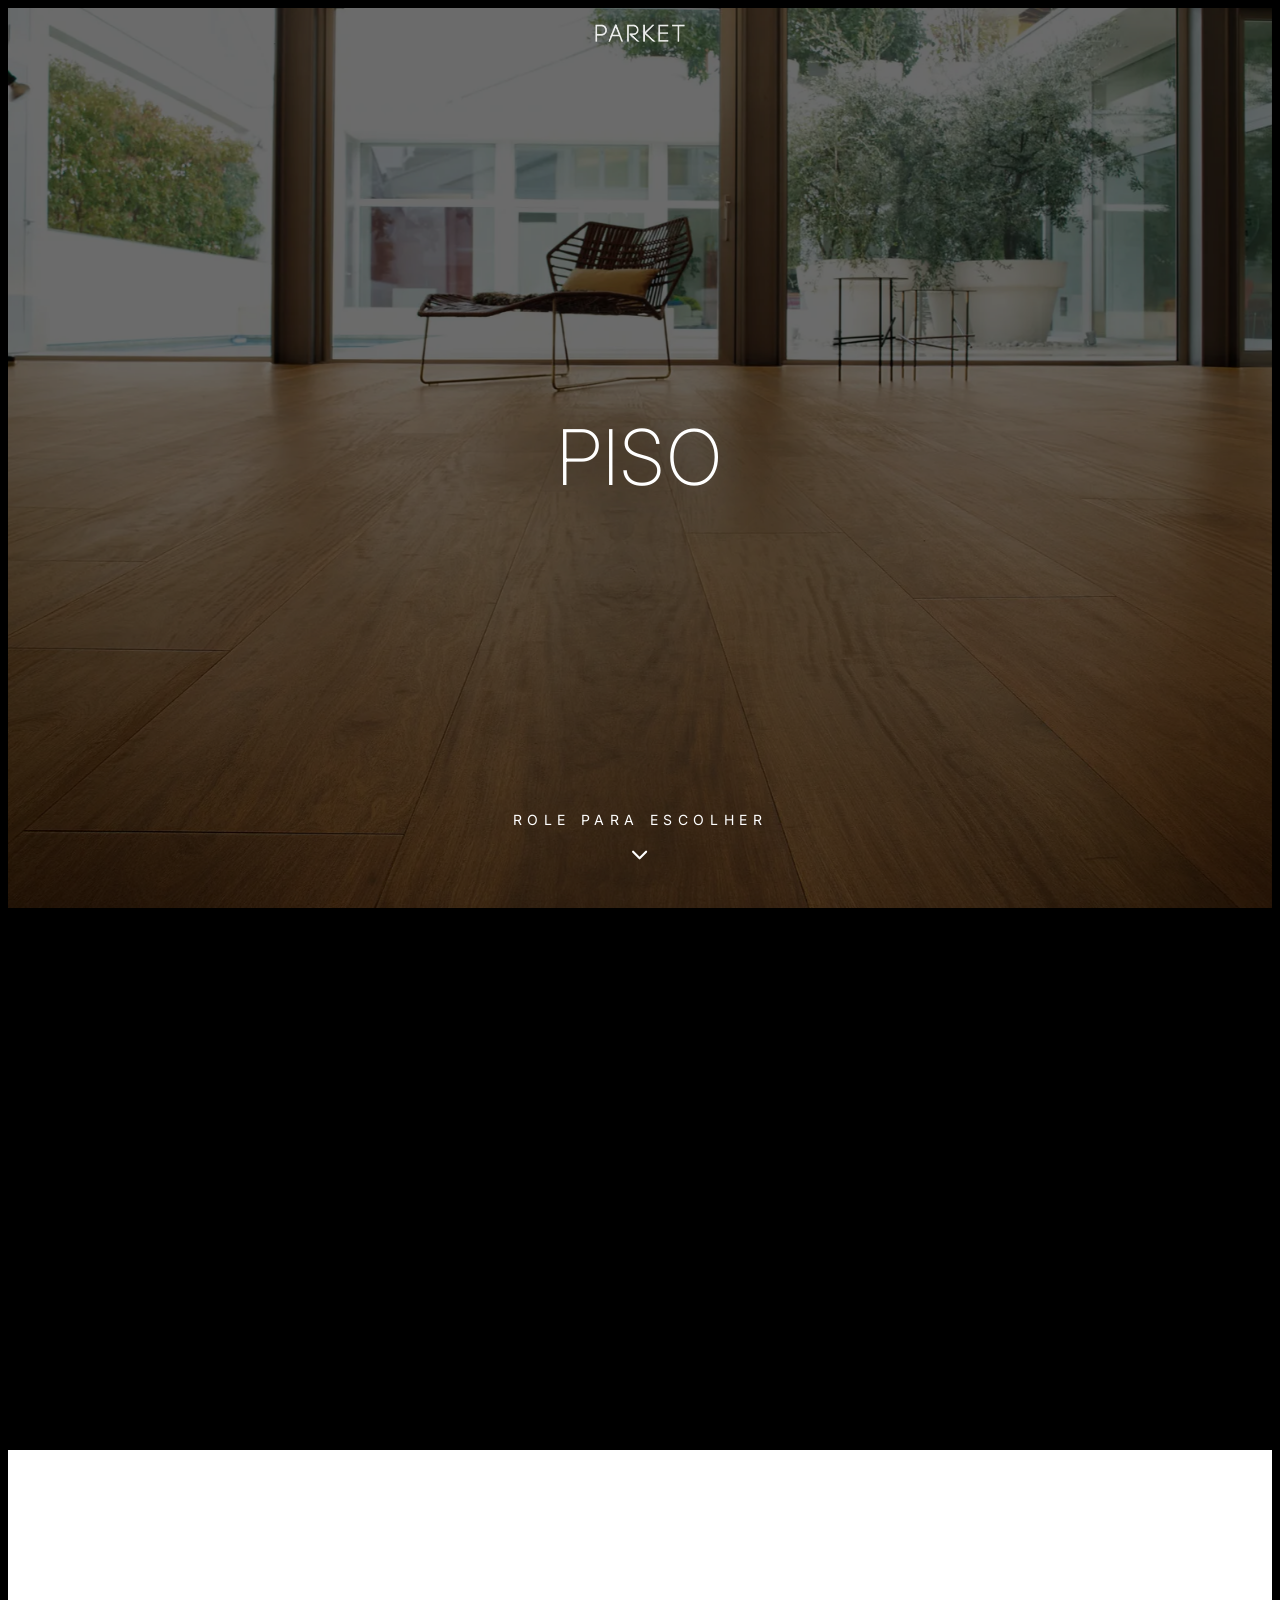
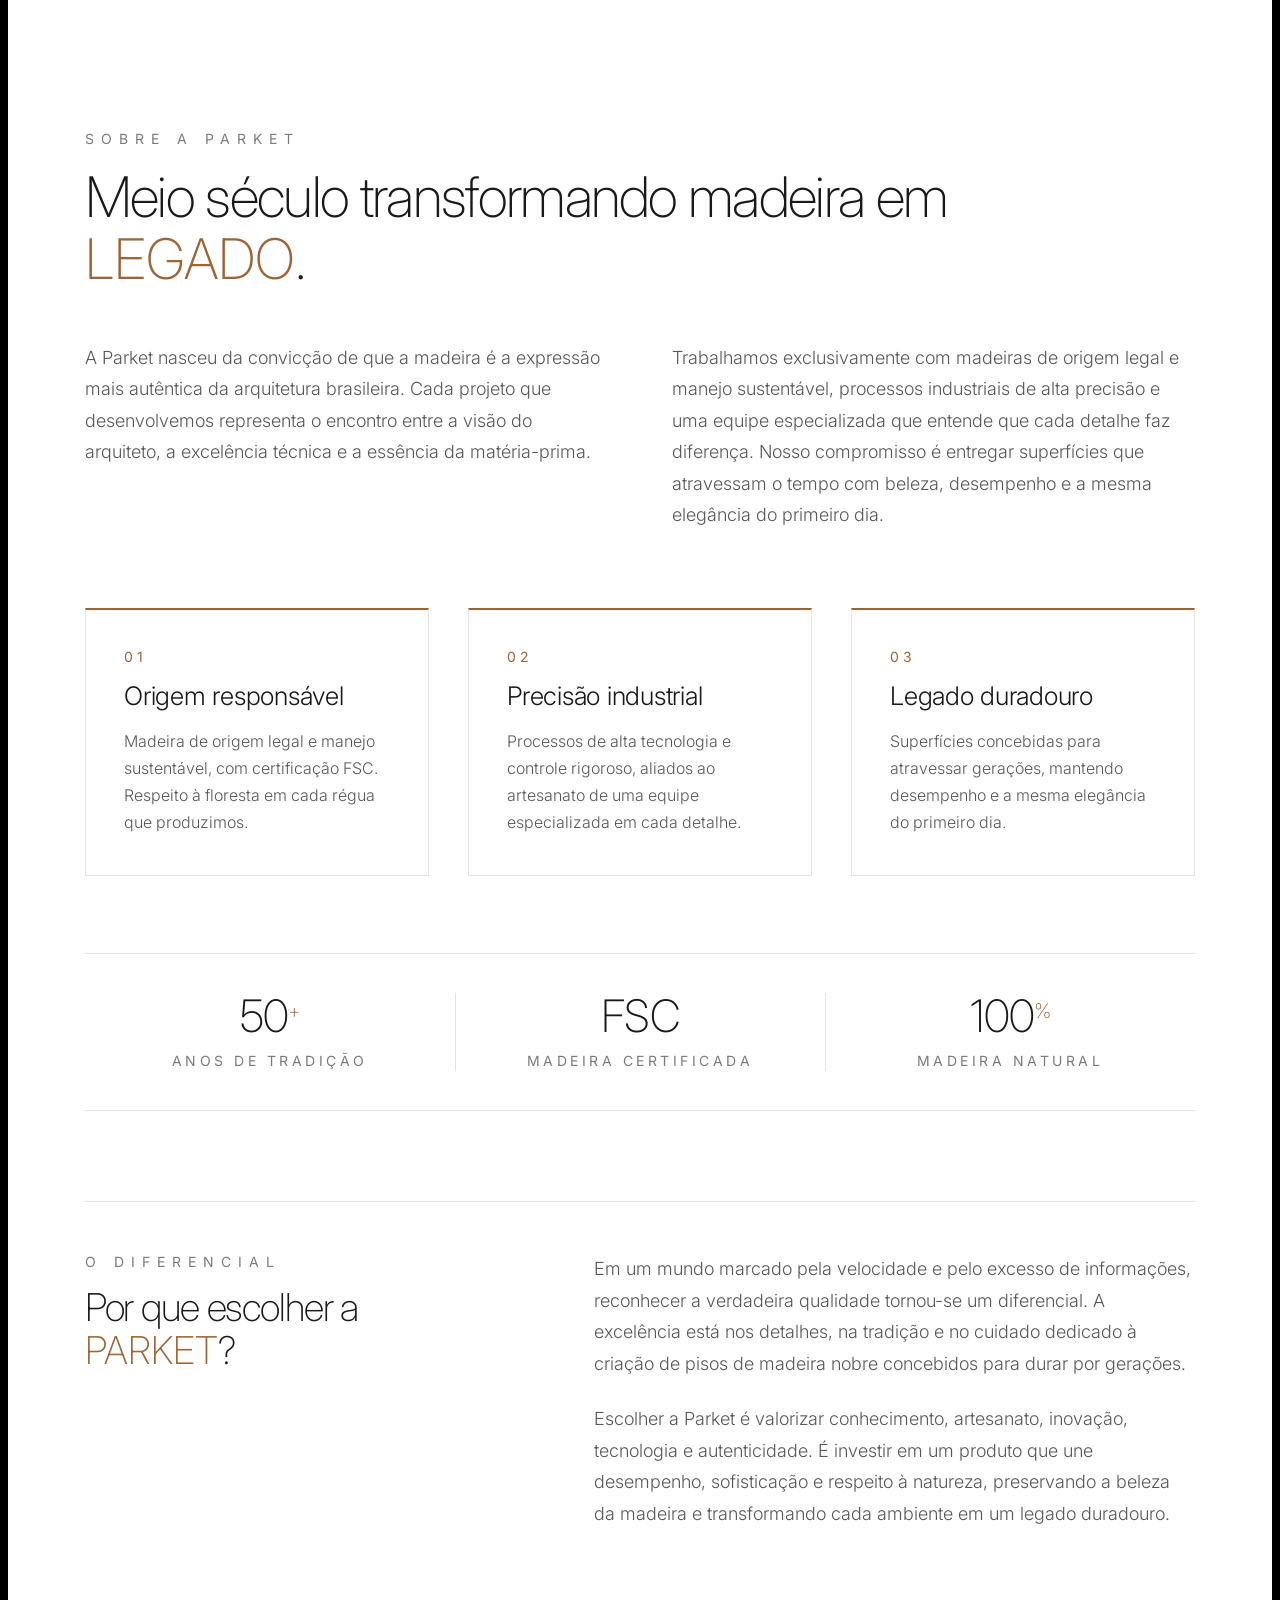
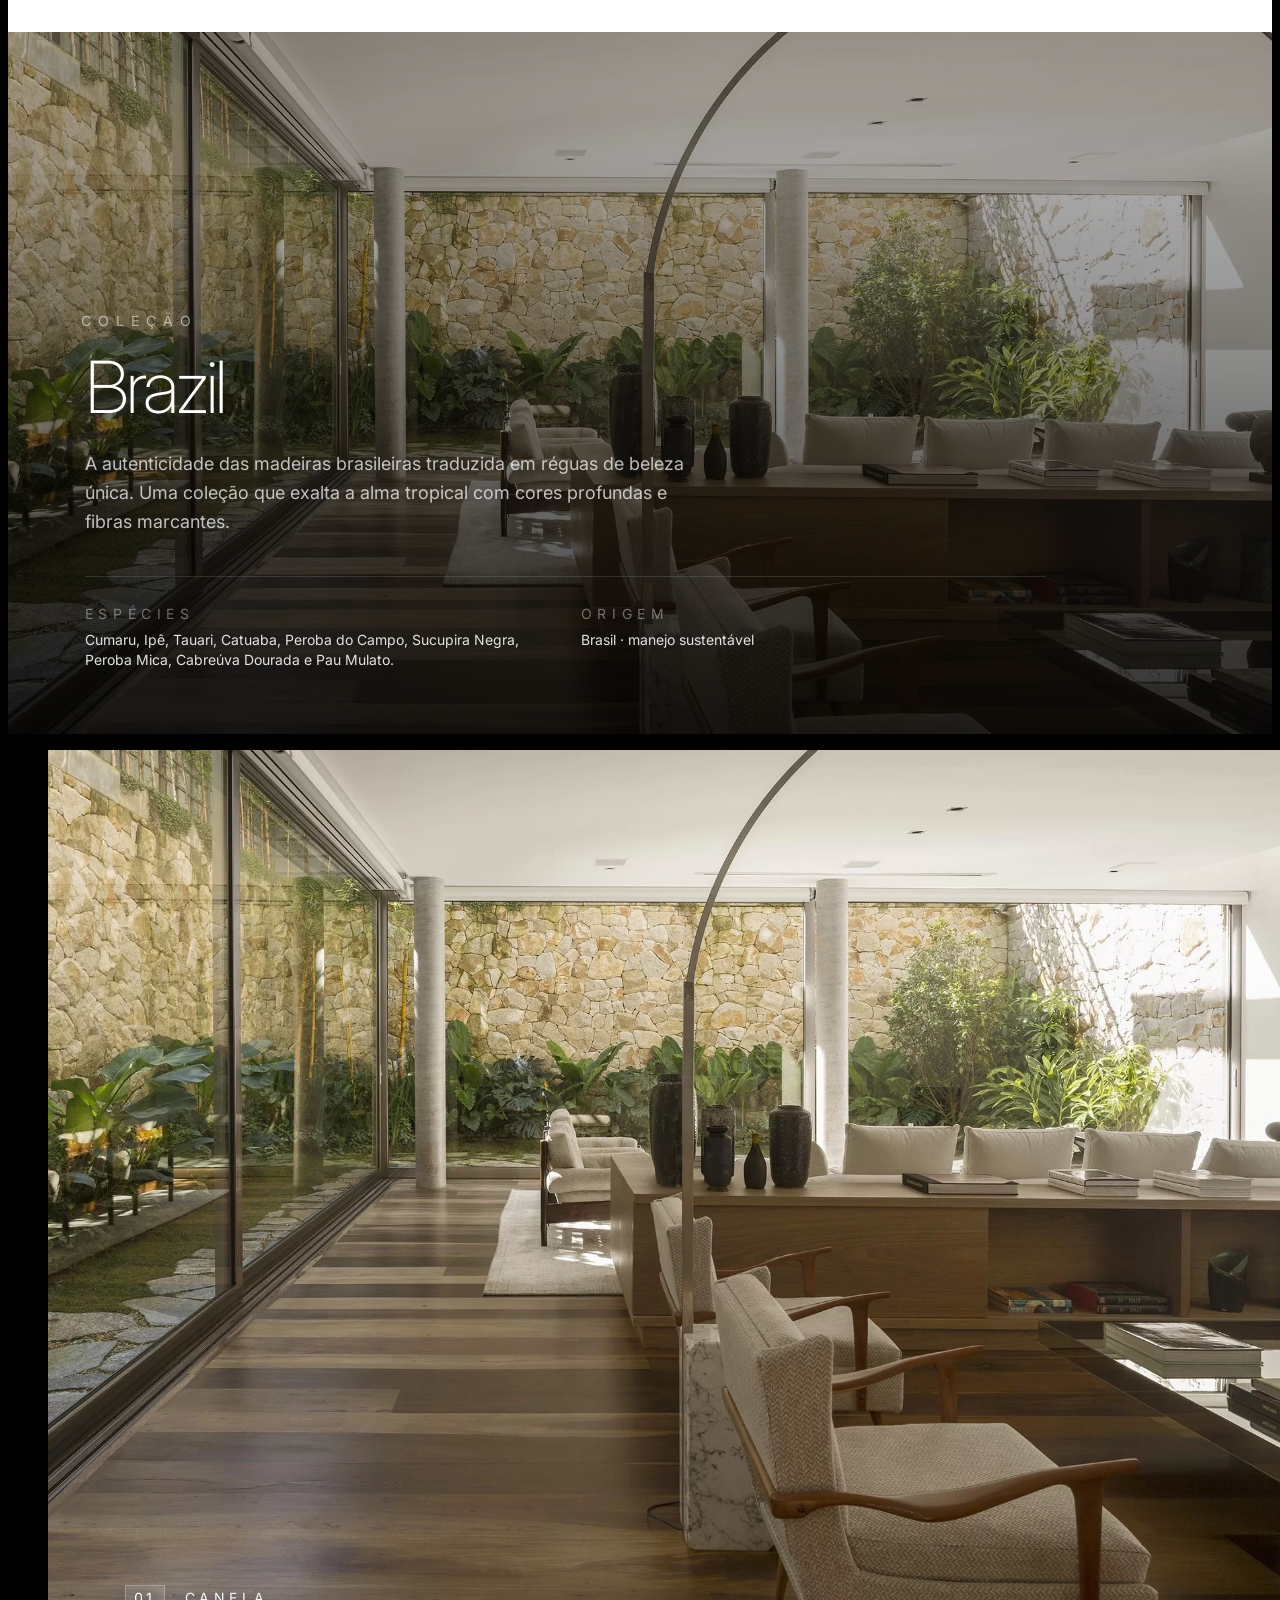
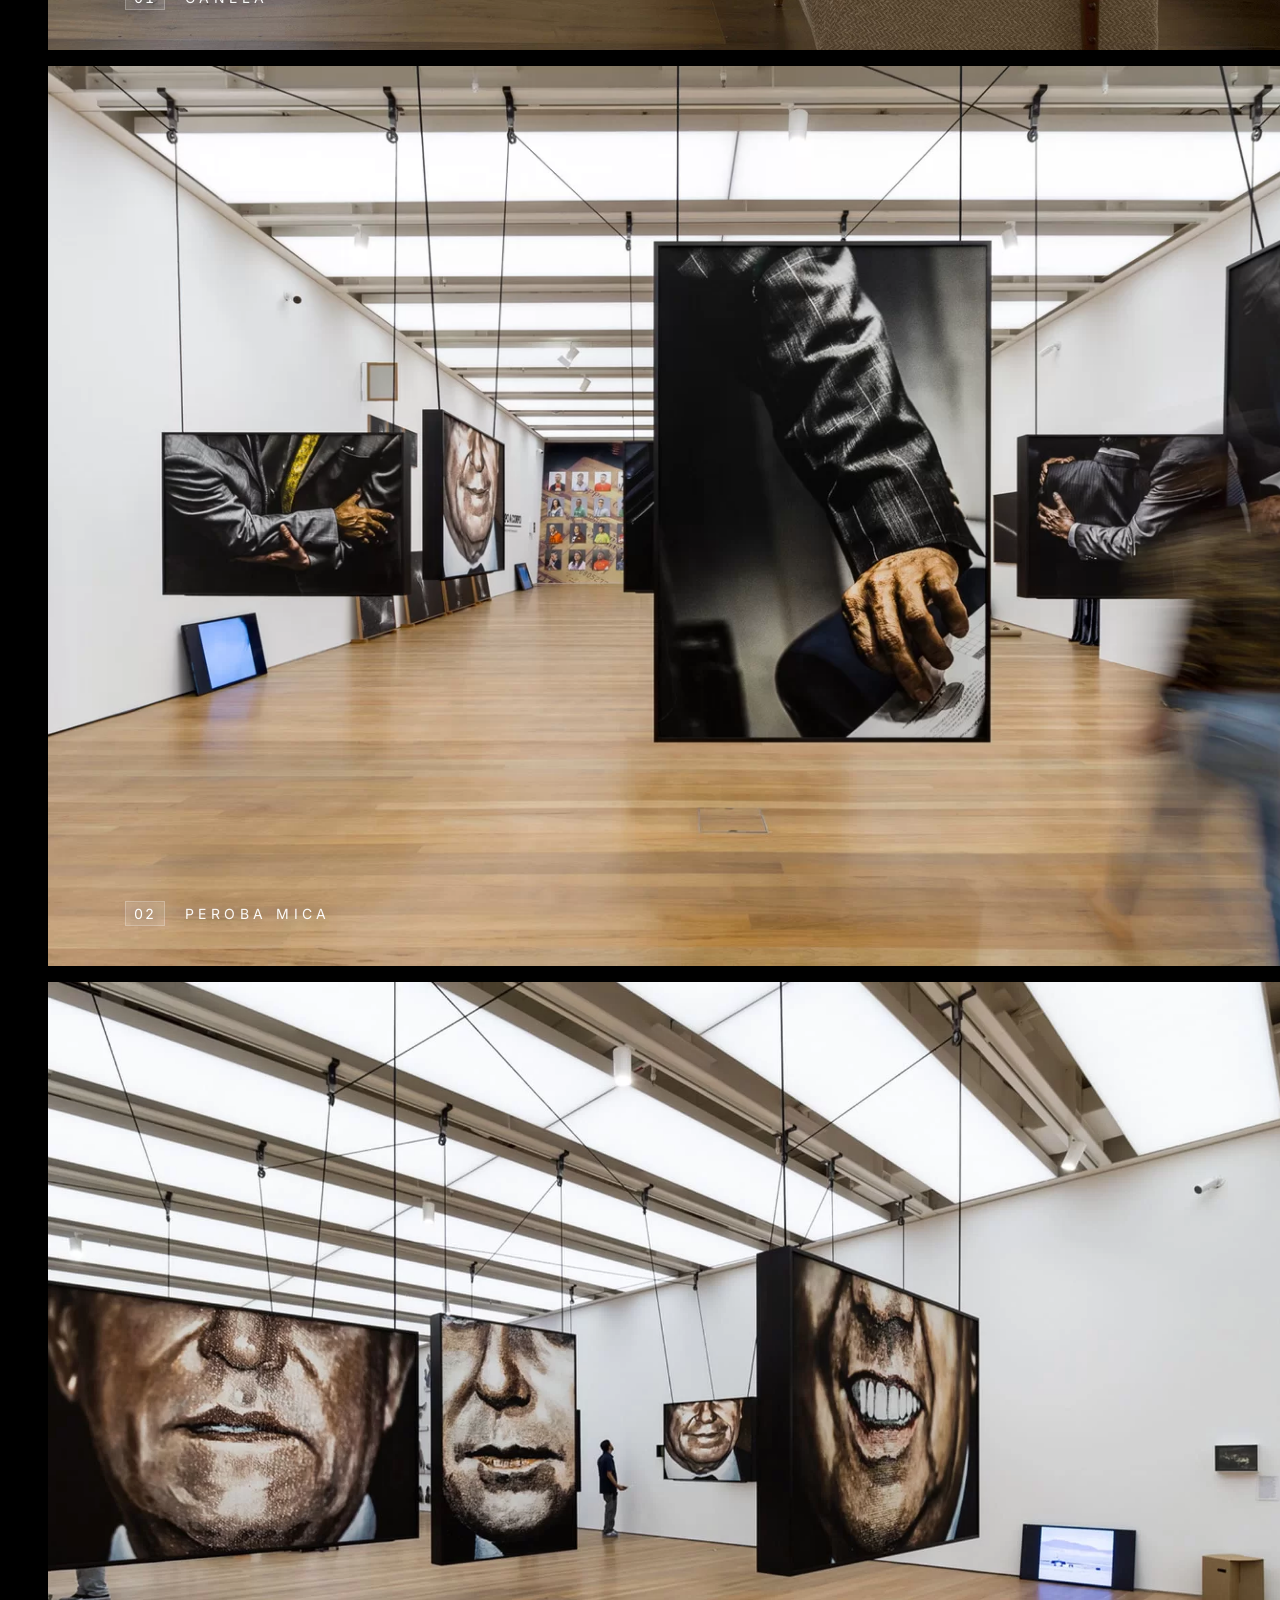
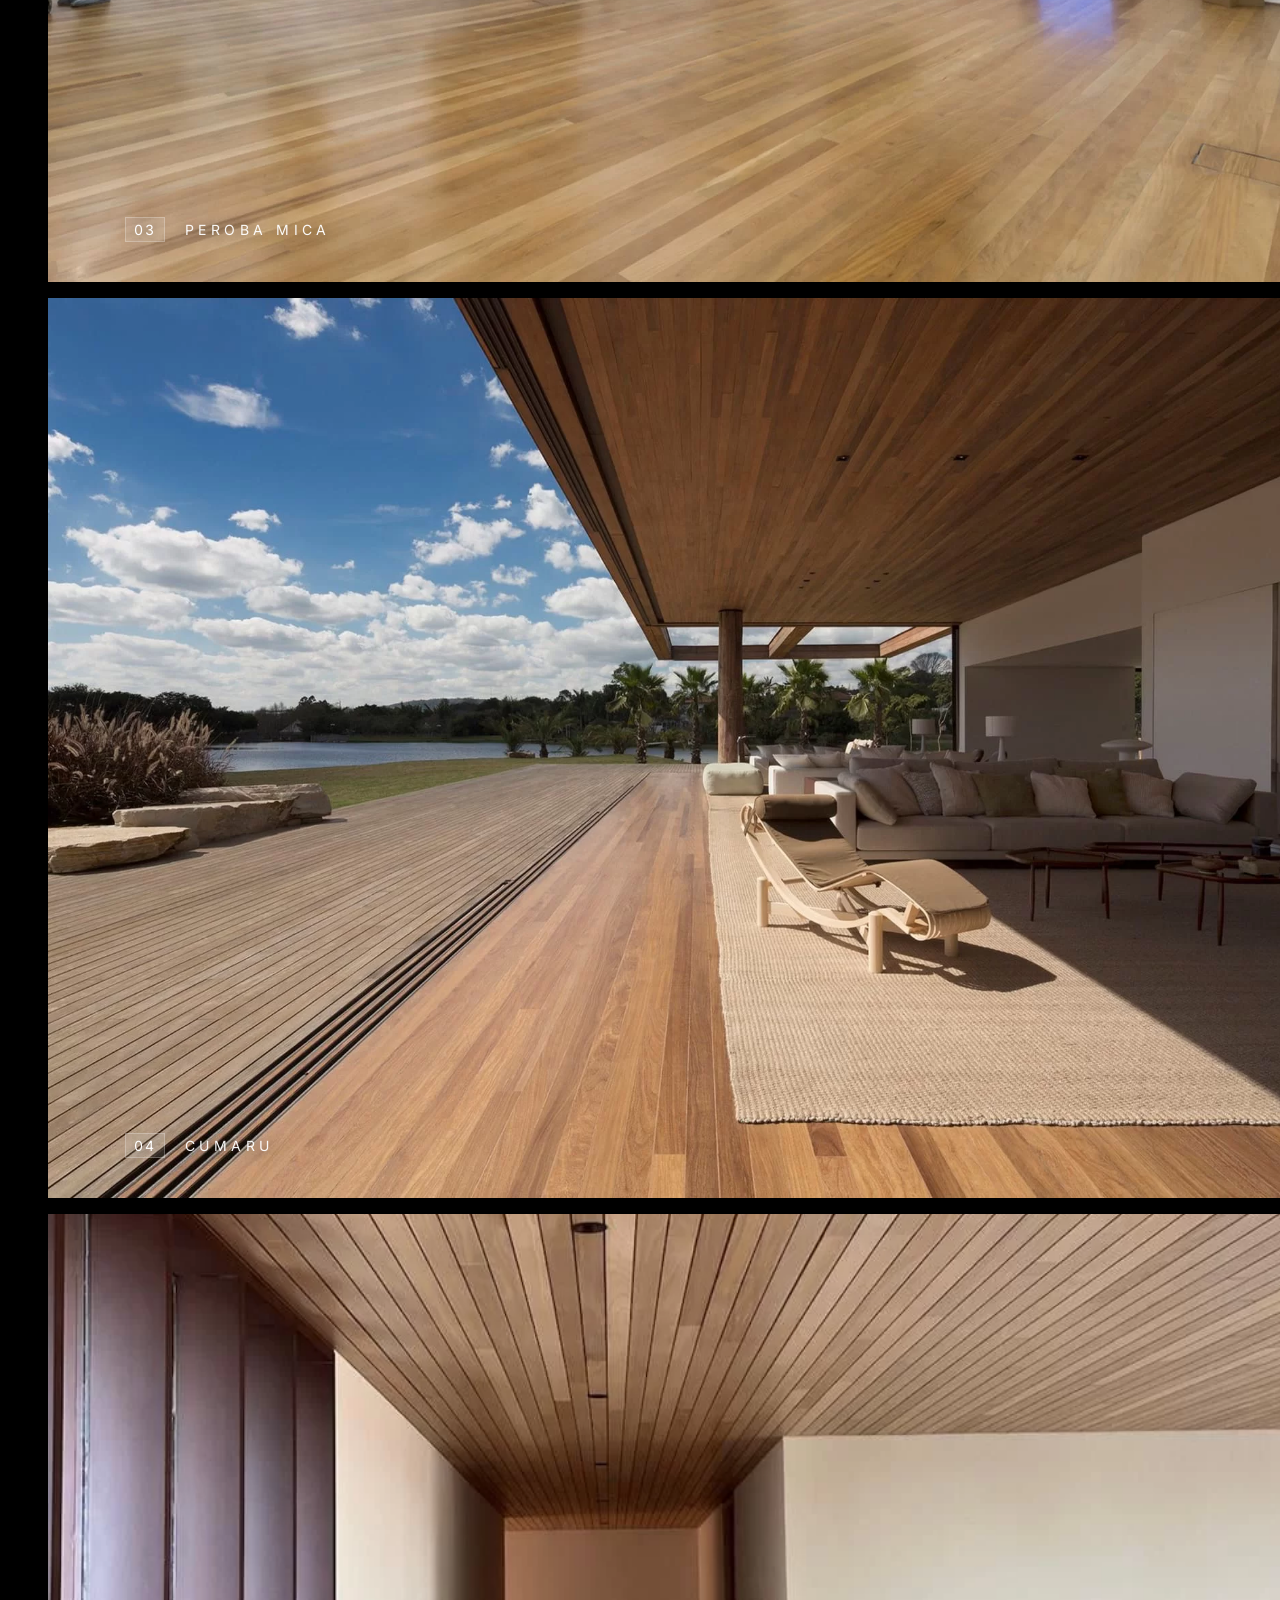
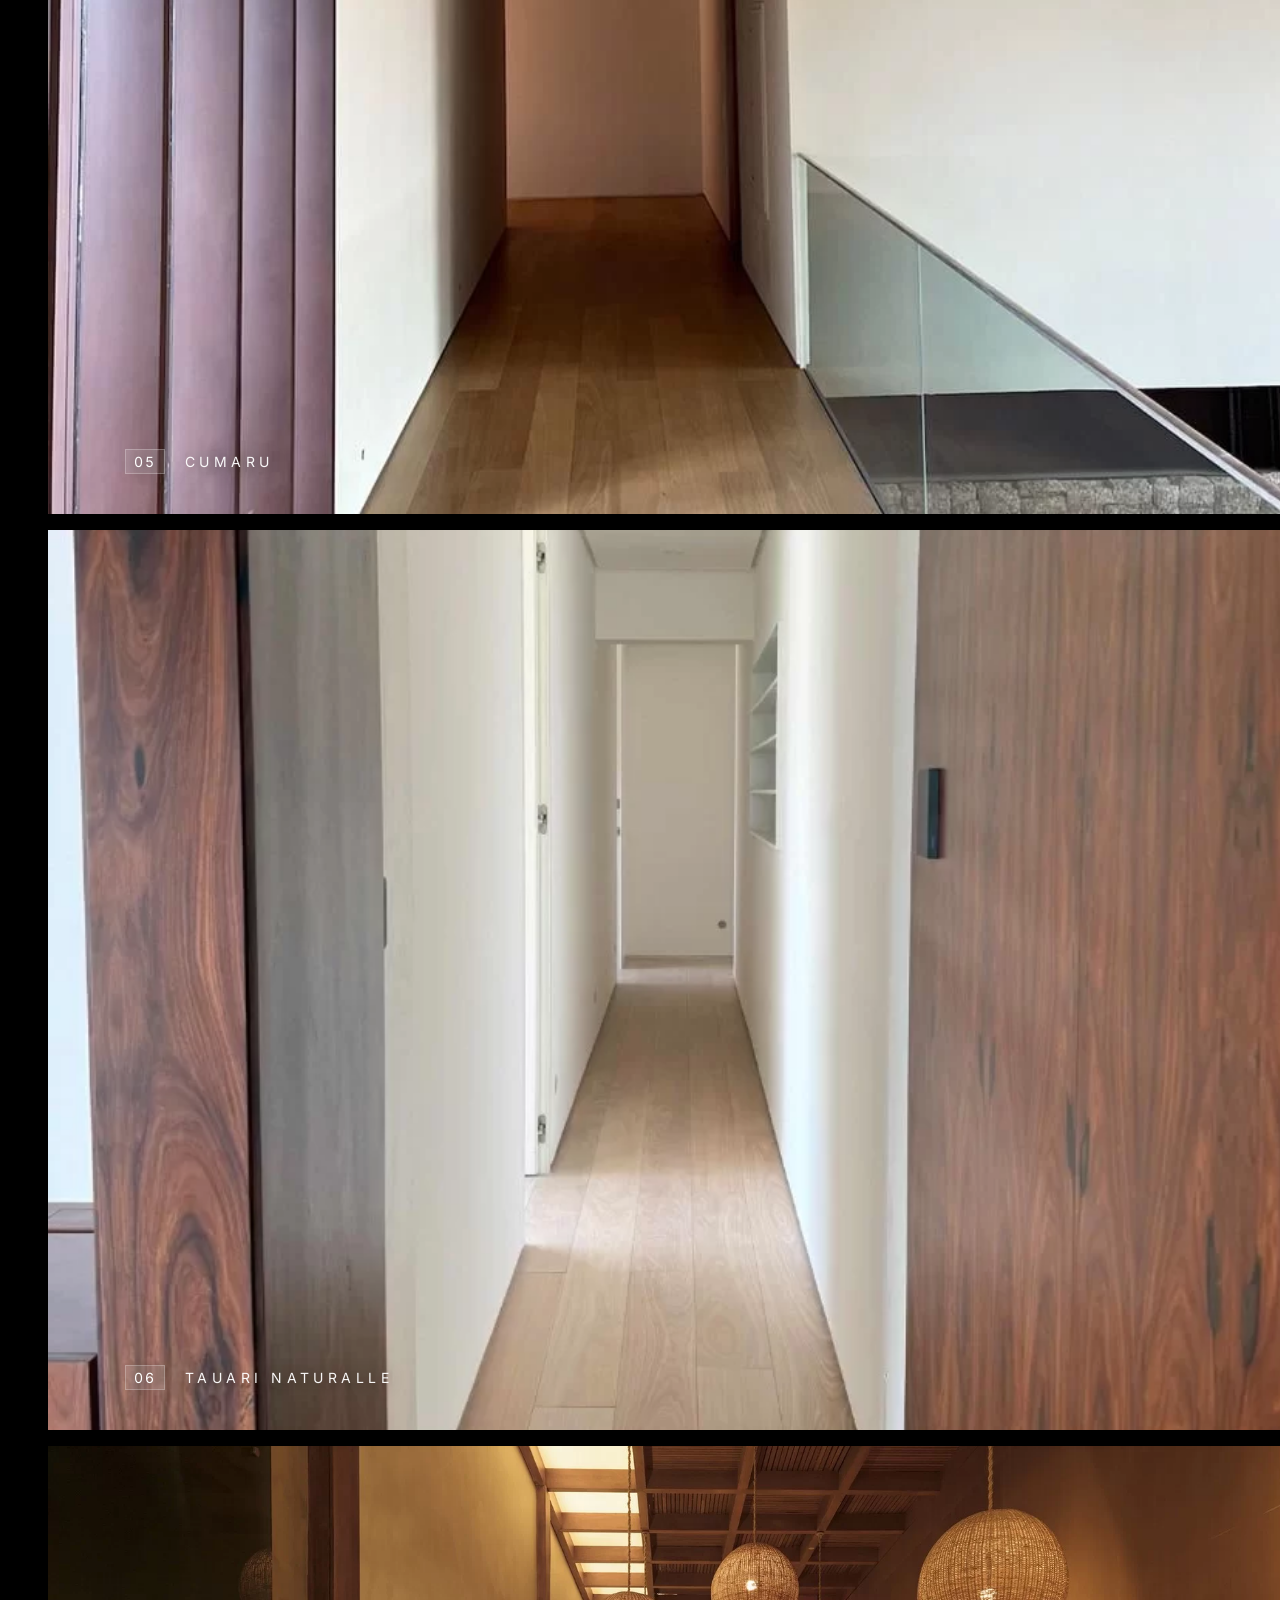
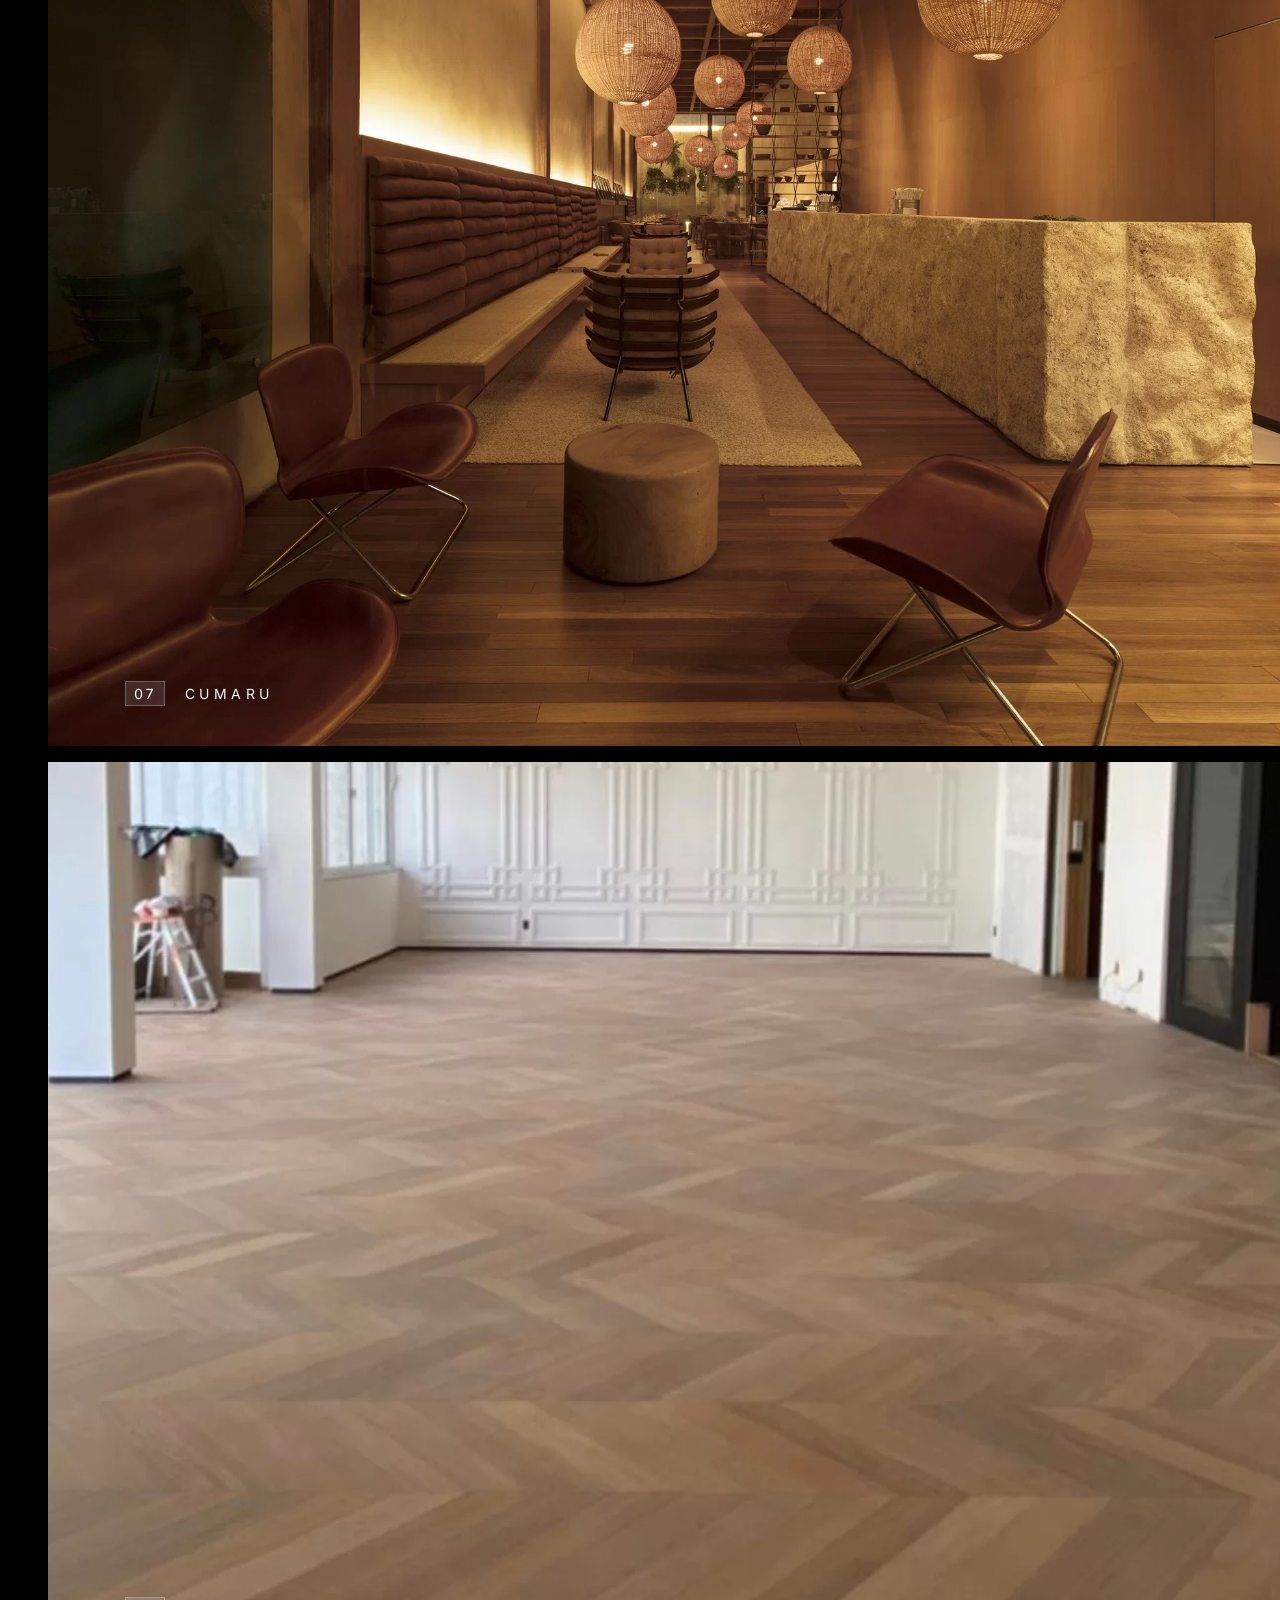
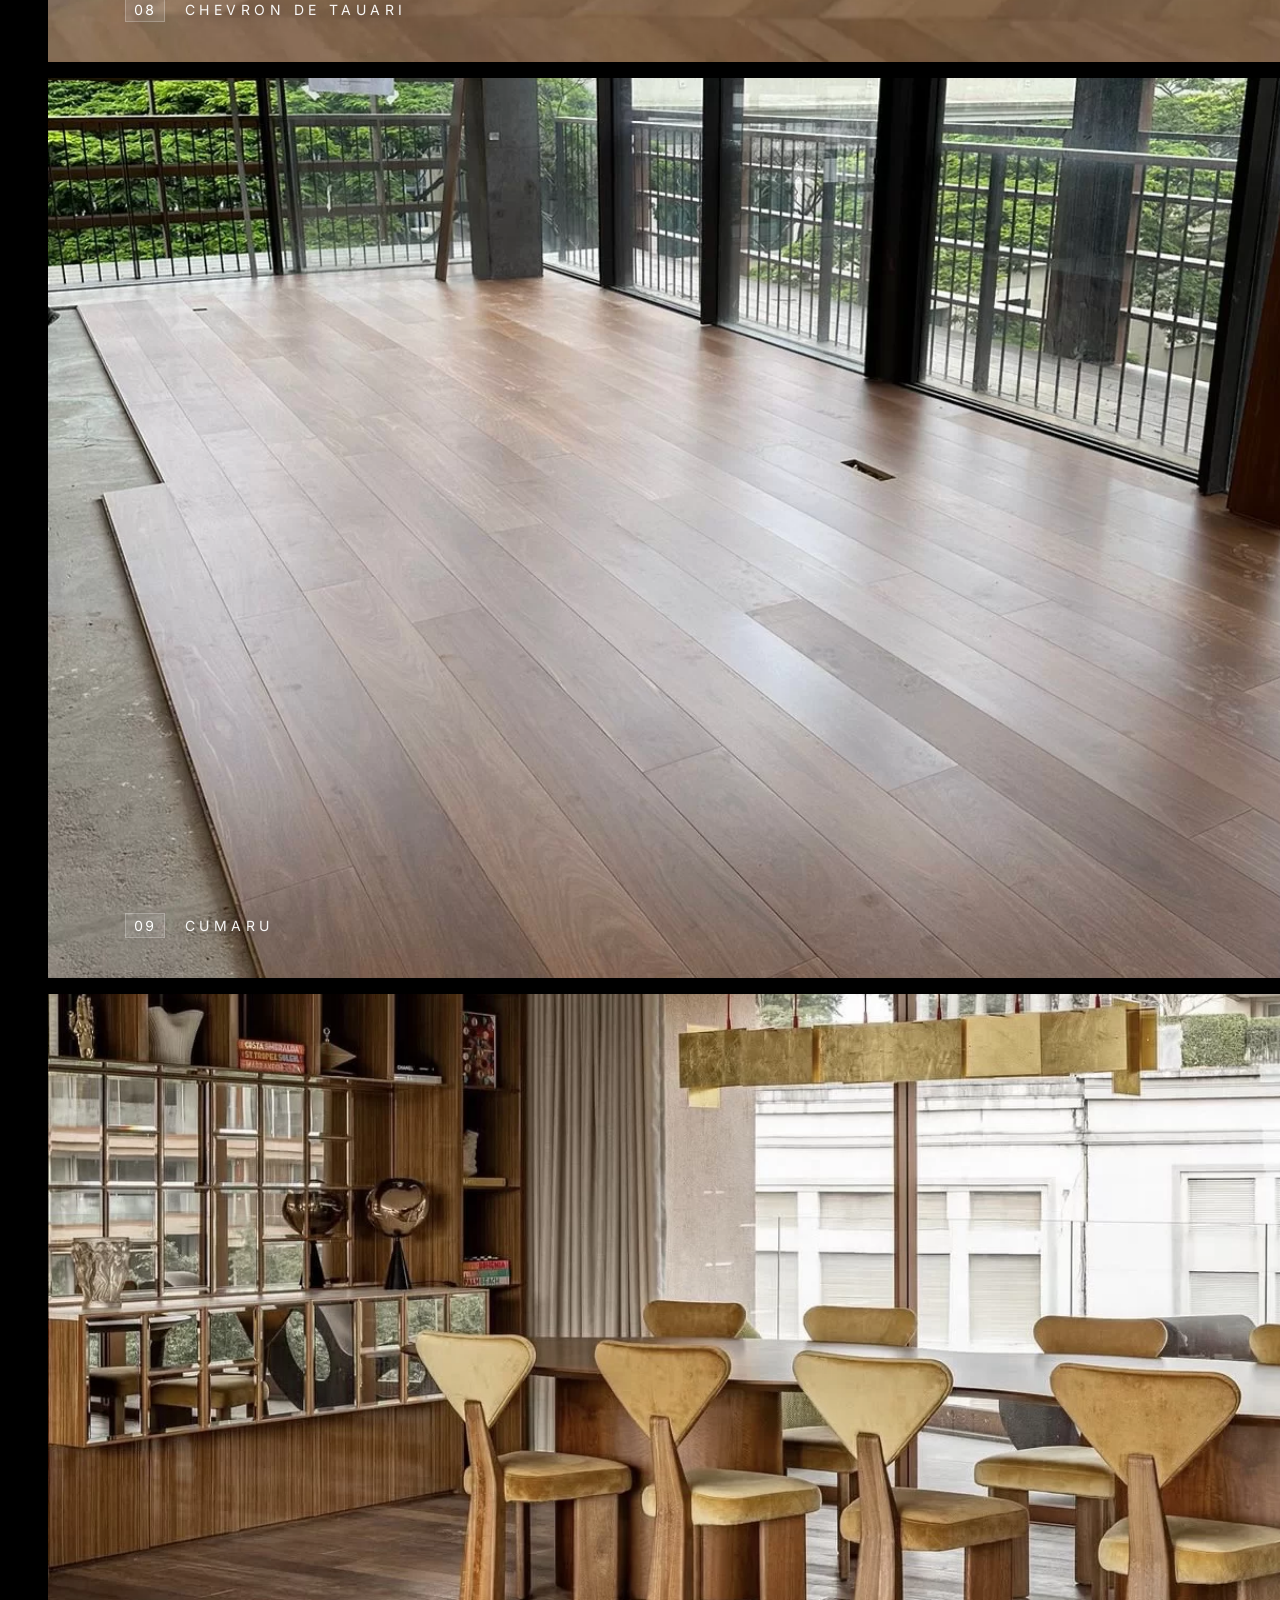
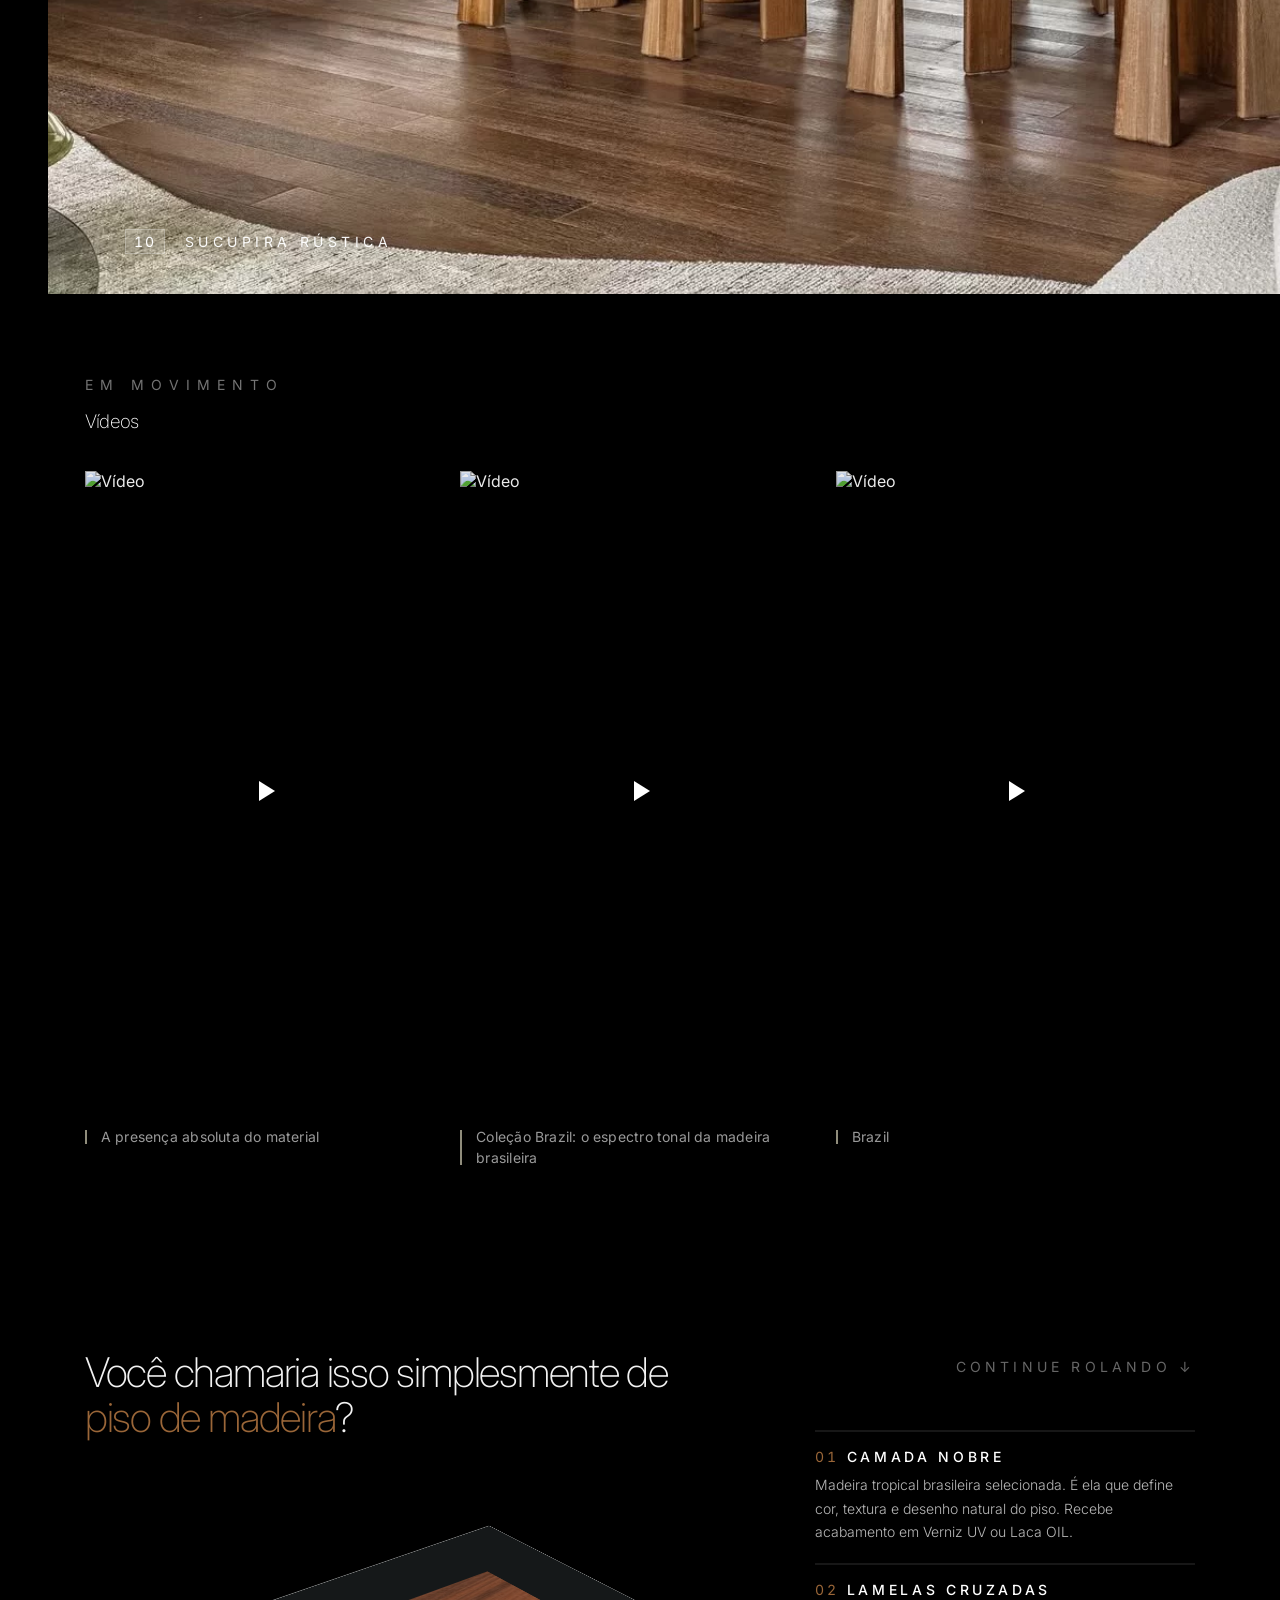
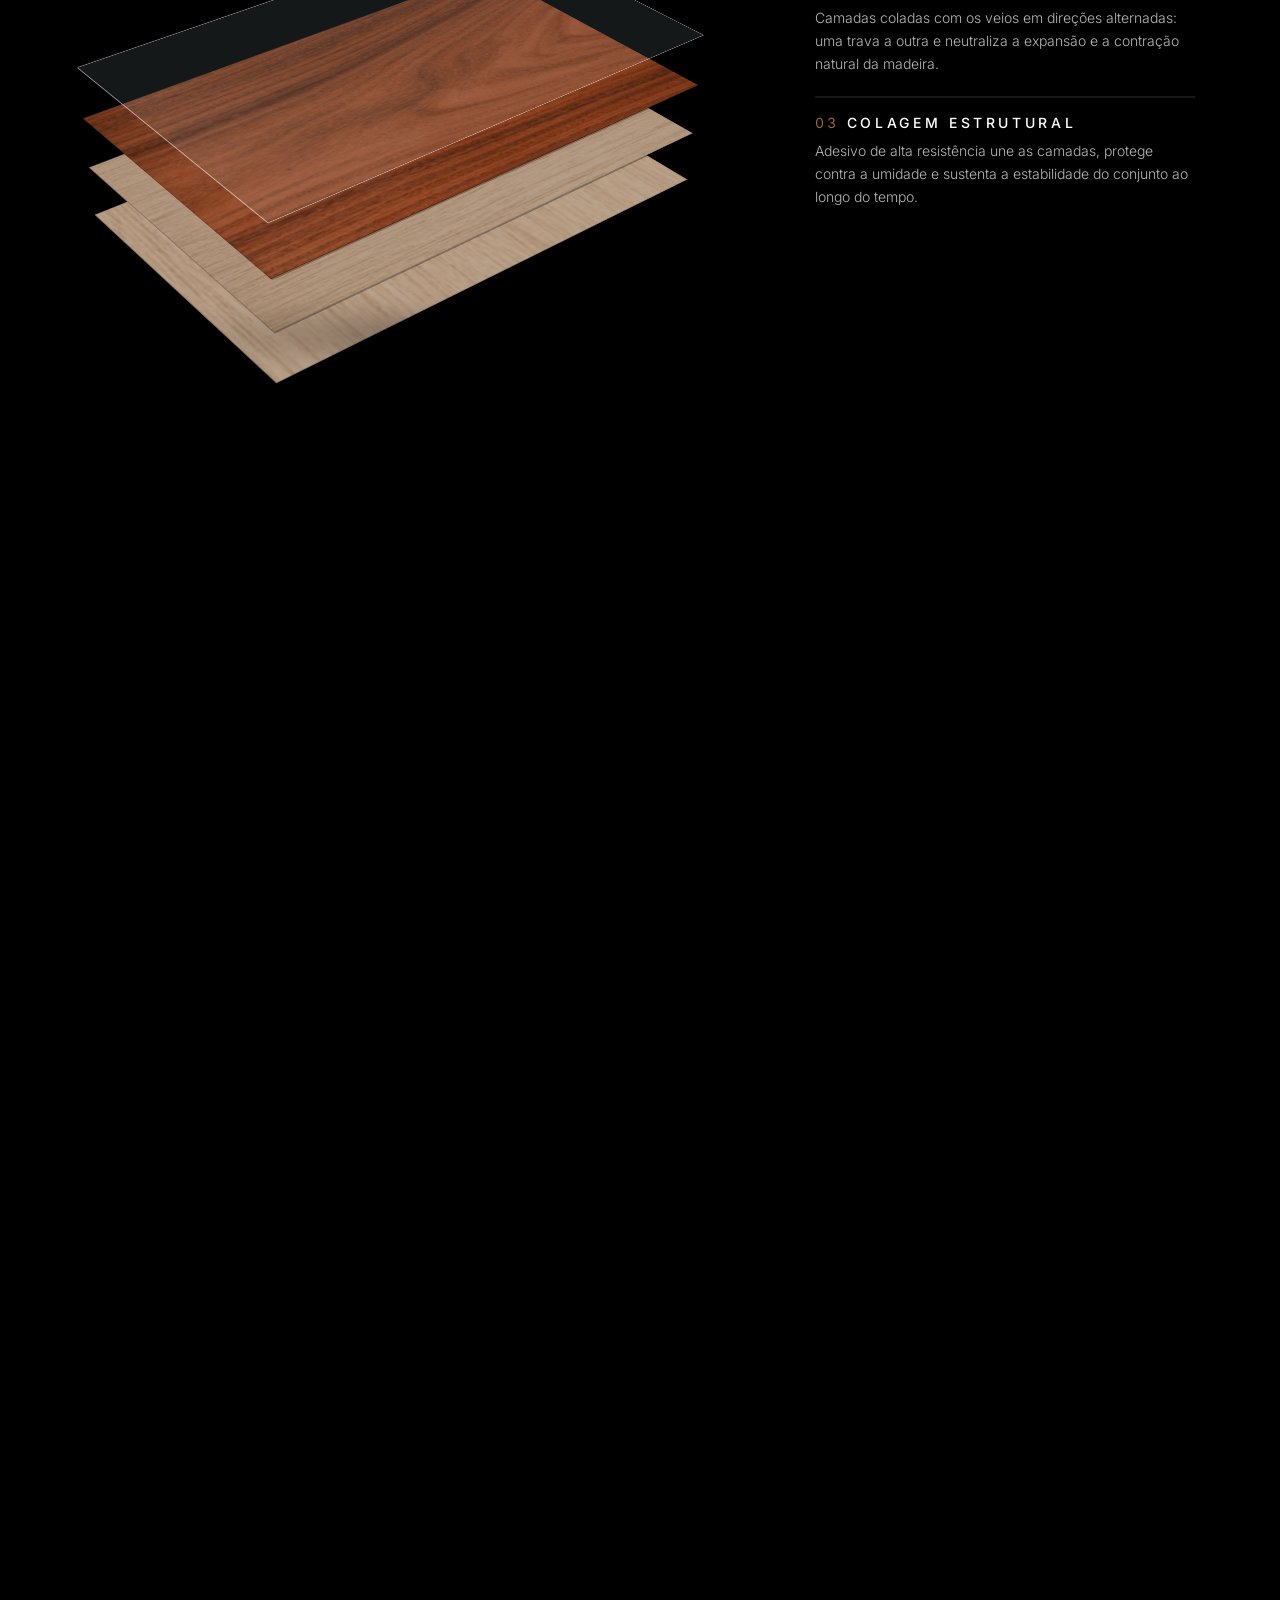
==== index.html @ e3bb1f5b "Primeira versão do Catálogo Novos Pisos" ====
<!DOCTYPE html>
<html class="dark" lang="pt-BR">

<head>
  <meta charset="utf-8">
  <meta content="width=device-width, initial-scale=1.0" name="viewport">
  <title>Parket — Brazil</title>
  <link rel="preconnect" href="https://fonts.googleapis.com">
  <link rel="preconnect" href="https://fonts.gstatic.com" crossorigin>
  <link rel="preconnect" href="https://parket.com.br">
  <link rel="preconnect" href="https://cdn.tailwindcss.com">
  <link rel="preload" as="image" href="autoload/Hero.webp">
  <script src="https://cdn.tailwindcss.com?plugins=forms,container-queries"></script>
  <link href="https://fonts.googleapis.com/css2?family=Inter:wght@200;300;400;500;600;700&display=swap"
    rel="stylesheet">
  <link href="https://fonts.googleapis.com/css2?family=Material+Symbols+Outlined:wght,FILL@100..700,0..1&display=swap"
    rel="stylesheet">
  <script src="assets/js/components.js"></script>
  <parket-seo is-main></parket-seo>
  <script>
    tailwind.config = {
      darkMode: "class",
      theme: {
        extend: {
          borderRadius: { "DEFAULT": "0", "lg": "0", "xl": "0", "full": "9999px" },
          colors: { "surface": "#131313", "background": "#000000", "primary": "#ffffff" },
          fontFamily: { "headline": ["Inter"], "body": ["Inter"], "label": ["Inter"] }
        }
      }
    }
  </script>
  <link rel="stylesheet" href="catalogo.css?v=4">
  <link rel="stylesheet" href="index.css?v=31">
</head>

<body class="antialiased selection:bg-white selection:text-black">

  <parket-nav return-url="index.html" return-text=""></parket-nav>

  <!-- Nav bar fixa transparente -->
  <header class="topbar">

    <a href="#" class="topbar-logo-link" aria-label="Parket">
      <img decoding="async" src="logo-parket.webp" alt="Parket" class="topbar-logo">
    </a>
  </header>

  <!-- Menu de coleções (aberto pelo hambúrguer) -->


  <!-- Side index (right) -->
  <nav id="side-index" class="side-index" aria-label="Índice"></nav>

  <!-- Floating actions -->
  <button id="back-to-top" class="floating-action" type="button" aria-label="Voltar ao topo">
    <span class="material-symbols-outlined">arrow_upward</span>
  </button>

  <!-- ─── HERO · imagem full-bleed que desliza para o lado revelando o título ─── -->
  <section id="hero-viewport" class="hero-split">
    <div id="hero-sticky">
      <div id="hero-bg" class="hero-media" style="background-image: url('autoload/Hero.webp');"></div>
      <span class="hero-wordmark" aria-hidden="true">piso</span>
      <div id="hero-content" class="hero-copy">
        <span class="hero-eyebrow">Coleção 2026</span>
        <h1 class="hero-title">A madeira que<br>atravessa <span class="accent">gerações</span>.</h1>
      </div>
      <div class="hero-scroll-hint">
        <span class="hero-scroll-label">Role para escolher</span>
        <span class="hero-scroll-arrow" aria-hidden="true">
          <svg viewBox="0 0 24 24"><path d="M6 9l6 6 6-6" /></svg>
        </span>
      </div>
    </div>
  </section>

  <!-- ══════════ SOBRE + PORQUE · seção única sobre o tronco (anéis) ══════════ -->
  <section id="sobre" aria-label="Sobre a Parket">
    <div class="sobre-wrap">

      <header class="sobre-head fade">
        <span class="eyebrow">Sobre a Parket</span>
        <h2 class="sobre-title">
          Meio século transformando madeira em <span class="accent">legado</span>.
        </h2>
      </header>

      <div class="sobre-intro">
        <p class="corpo-text fade">
          A Parket nasceu da convicção de que a madeira é a expressão mais autêntica da arquitetura brasileira.
          Cada projeto que desenvolvemos representa o encontro entre a visão do arquiteto, a excelência técnica
          e a essência da matéria-prima.
        </p>
        <p class="corpo-text fade">
          Trabalhamos exclusivamente com madeiras de origem legal e manejo sustentável, processos industriais de
          alta precisão e uma equipe especializada que entende que cada detalhe faz diferença. Nosso compromisso
          é entregar superfícies que atravessam o tempo com beleza, desempenho e a mesma elegância do primeiro dia.
        </p>
      </div>

      <div class="sobre-pilares">
        <article class="sobre-pilar fade">
          <span class="sobre-pilar-num">01</span>
          <h3 class="sobre-pilar-title">Origem responsável</h3>
          <p>Madeira de origem legal e manejo sustentável, com certificação FSC. Respeito à floresta em cada régua
            que produzimos.</p>
        </article>
        <article class="sobre-pilar fade" style="transition-delay:.08s">
          <span class="sobre-pilar-num">02</span>
          <h3 class="sobre-pilar-title">Precisão industrial</h3>
          <p>Processos de alta tecnologia e controle rigoroso, aliados ao artesanato de uma equipe especializada
            em cada detalhe.</p>
        </article>
        <article class="sobre-pilar fade" style="transition-delay:.16s">
          <span class="sobre-pilar-num">03</span>
          <h3 class="sobre-pilar-title">Legado duradouro</h3>
          <p>Superfícies concebidas para atravessar gerações, mantendo desempenho e a mesma elegância do
            primeiro dia.</p>
        </article>
      </div>

      <div class="sobre-stats fade" role="list">
        <div class="stat" role="listitem">
          <span class="stat-num">50<sup>+</sup></span>
          <span class="stat-label">anos de tradição</span>
        </div>
        <div class="stat" role="listitem">
          <span class="stat-num">FSC</span>
          <span class="stat-label">madeira certificada</span>
        </div>
        <div class="stat" role="listitem">
          <span class="stat-num">100<sup>%</sup></span>
          <span class="stat-label">madeira natural</span>
        </div>
      </div>

      <div class="porque-block">
        <div class="porque-head fade">
          <span class="eyebrow">O diferencial</span>
          <h2 class="porque-title">
            Por que escolher a <span translate="no" class="notranslate accent">Parket</span>?
          </h2>
        </div>
        <div class="porque-body">
          <p class="corpo-text fade">
            Em um mundo marcado pela velocidade e pelo excesso de informações, reconhecer a verdadeira qualidade
            tornou-se um diferencial. A excelência está nos detalhes, na tradição e no cuidado dedicado à criação
            de pisos de madeira nobre concebidos para durar por gerações.
          </p>
          <p class="corpo-text fade" style="transition-delay:.08s">
            Escolher a <span translate="no" class="notranslate">Parket</span> é valorizar conhecimento, artesanato,
            inovação, tecnologia e autenticidade. É investir em um produto que une desempenho, sofisticação e respeito
            à natureza, preservando a beleza da madeira e transformando cada ambiente em um legado duradouro.
          </p>
        </div>
      </div>

    </div>
  </section>

  <!-- ─── ARVORE ─── -->

  <!-- ─── ESCOLHA UM PRODUTO ─── -->
  <section id="products-index" class="index-block">
    <div class="w-full max-w-screen-xl mx-auto">
      <span class="eyebrow block mb-10 fade-up">Índice</span>
      <h2 class="display-title text-[clamp(1.5rem,3vw,2.4rem)] mb-14 text-white/70 fade-up"
        style="transition-delay: 0.05s">
        Escolha um produto:
      </h2>
      <nav id="products-nav" class="index-list fade-up" style="transition-delay: 0.12s"></nav>
    </div>
  </section>

  <!-- ─── PRODUCT SECTIONS (injected) ─── -->
  <main id="products" class="relative z-10 bg-black"></main>
  <!-- ═══ 02 TECNOLOGIA · animação de camadas por scroll ═══ -->
  <section data-screen-label="Tecnologia animada" id="tech-scroll">
    <div class="tech-sticky">
      <div class="tech-head">
        <div>

          <h2 class="tech-title">Você chamaria isso simplesmente de <span class="tech-accent">piso de madeira</span>?
          </h2>
        </div>
        <span class="tech-hint">Continue rolando ↓</span>
      </div>
      <div class="tech-body">
        <!-- palco 3D -->
        <div class="tech-stage">
          <div class="tech-stack">
            <div data-plank="0"></div>
            <div data-plank="1"></div>
            <div data-plank="2"></div>
            <div data-plank="3" style="transform: translateZ(58.1px);"></div>
          </div>
          <div class="tech-plank-shadow" data-plank-shadow></div>
        </div>
        <!-- legendas sequenciais -->
        <div class="tech-labels">
          <div data-tech-label="0">
            <div class="tech-label-head"><span class="tech-label-num">01</span>
              <h3 class="tech-label-name">Camada nobre</h3>
            </div>
            <p class="tech-label-text">Madeira tropical brasileira selecionada. É ela que define cor, textura e desenho
              natural do piso. Recebe acabamento em Verniz UV ou Laca OIL.</p>
          </div>
          <div data-tech-label="1">
            <div class="tech-label-head"><span class="tech-label-num">02</span>
              <h3 class="tech-label-name">Lamelas cruzadas</h3>
            </div>
            <p class="tech-label-text">Camadas coladas com os veios em direções alternadas: uma trava a outra e
              neutraliza a expansão e a contração natural da madeira.</p>
          </div>
          <div data-tech-label="2">
            <div class="tech-label-head"><span class="tech-label-num">03</span>
              <h3 class="tech-label-name">Colagem estrutural</h3>
            </div>
            <p class="tech-label-text">Adesivo de alta resistência une as camadas, protege contra a umidade e sustenta a
              estabilidade do conjunto ao longo do tempo.</p>
          </div>
          <div data-tech-label="3">
            <div class="tech-label-head"><span class="tech-label-num">04</span>
              <h3 class="tech-label-name">Especificações</h3>
            </div>
            <p class="tech-label-text">Réguas multicamadas de 15,08 mm, em larguras de 100, 190 e 300 mm e
              comprimentos de até 3.000 mm. Acabamento em Verniz UV ou Laca OIL.</p>
          </div>
          <div data-tech-label="4">
            <div class="tech-label-head">
              <h3 class="tech-label-name">O Resultado</h3>
            </div>
            <p class="tech-label-text">100% madeira tropical brasileira, com estabilidade para réguas maiores.
              Beleza na superfície, engenharia por dentro.</p>
          </div>
        </div>
      </div>

    </div>
  </section>

  <!-- ─── MADEIRAS · tradicional vs engenheirado (piso 3D fechado e girável) ─── -->
  <section id="madeiras-tipos" data-screen-label="Tipos de piso">
    <div class="mtipos-inner">
      <!-- topo: título + intro à esquerda, piso 3D à direita -->
      <div class="mtipos-top">
        <div class="mtipos-copy">
          <header class="mtipos-head fade-up">
            <span class="mtipos-eyebrow">Sobre as madeiras</span>
            <h2 class="mtipos-title">Piso tradicional ou piso engenheirado?
              <span class="mtipos-sub">Entenda as diferenças</span>
            </h2>
          </header>

          <div class="mtipos-intro">
            <p class="fade-up">Hoje existem diversos tipos de pisos de madeira no mercado, com diferentes dimensões,
              espécies, acabamentos e tecnologias. Por isso, a escolha não deve ser baseada apenas na estética.</p>
            <p class="fade-up" style="transition-delay:.06s">Além da beleza e da sensação de aconchego que a madeira
              proporciona, o piso é um elemento técnico da construção. Características como estabilidade dimensional,
              resistência às variações de umidade, espessura e desempenho ao longo do tempo fazem toda a diferença.</p>
            <p class="mtipos-lead fade-up" style="transition-delay:.12s">A principal comparação é entre o piso tradicional
              e o piso engenheirado.</p>
          </div>
        </div>

        <!-- piso 3D reaproveitado: fechado e arrastável com o mouse -->
        <div class="mtipos-3d fade-up">
          <div class="mtipos-stage" data-floor3d>
            <div class="mtipos-stack" data-floor3d-stack>
              <div class="floor-face floor-top"></div>
              <div class="floor-face floor-bottom"></div>
              <div class="floor-face floor-edge floor-edge-f"></div>
              <div class="floor-face floor-edge floor-edge-l"></div>
              <div class="floor-face floor-edge floor-edge-r"></div>
              <!-- encaixe: só a fêmea (rebaixo recuado PARA DENTRO) na borda traseira.
                   Sem lingueta projetada = sem z-fighting no preserve-3d, gira livre. -->
              <div class="floor-face floor-edge floor-groove-lip floor-groove-lip-up"></div>
              <div class="floor-face floor-edge floor-groove-lip floor-groove-lip-lo"></div>
              <div class="floor-face floor-groove floor-groove-inner"></div>
              <div class="floor-face floor-groove floor-groove-floor"></div>
              <div class="floor-face floor-groove floor-groove-ceil"></div>
            </div>
            <div class="mtipos-shadow" data-floor3d-shadow></div>
          </div>
          <p class="mtipos-3d-hint">
            <svg viewBox="0 0 40 12" aria-hidden="true">
              <path d="M6 6h28M6 6l4-4M6 6l4 4M34 6l-4-4M34 6l-4 4" />
            </svg>
            <span>Arraste para girar o piso</span>
          </p>
        </div>
      </div>

      <div class="mtipos-cards">

  <!-- Piso Tradicional -->
  <article class="mtipos-card fade-up visible">

    <span class="mtipos-badge">Madeira Maciça</span>

    <h3 class="mtipos-card-title">Piso Tradicional</h3>

    <p class="mtipos-intro">
      Produzido a partir de uma única peça de madeira, preservando toda a
      autenticidade e a beleza natural da matéria-prima.
    </p>

    <div class="mtipos-divider"></div>

    <h4>Características</h4>

    <ul class="mtipos-list">
      <li>Peça única de madeira maciça</li>
      <li>Visual totalmente natural</li>
      <li>Movimentação natural da madeira</li>
      <li>Pode apresentar frestas e empenamentos</li>
      <li>Mais indicado para ambientes com clima estável</li>
    </ul>

    <div class="mtipos-footer">
      <h4>Ideal para</h4>
      <p>Projetos que valorizam a autenticidade da madeira maciça.</p>
    </div>

  </article>

  <!-- Piso Engenheirado -->
  <article class="mtipos-card mtipos-card--eng fade-up visible" style="transition-delay:.08s">

    <span class="mtipos-badge">Alta Estabilidade</span>

    <h3 class="mtipos-card-title">Piso Engenheirado</h3>

    <p class="mtipos-intro">
      Estrutura multicamadas desenvolvida para reduzir movimentações naturais,
      mantendo toda a beleza e a textura da madeira nobre.
    </p>

    <div class="mtipos-divider"></div>

    <h4>Vantagens</h4>

    <ul class="mtipos-list">
      <li>100% madeira natural</li>
      <li>Estrutura multicamadas</li>
      <li>Maior estabilidade dimensional</li>
      <li>Resistência às variações climáticas</li>
      <li>Permite réguas maiores e ambientes sofisticados</li>
      <li>Excelente desempenho em diferentes instalações</li>
    </ul>

    <div class="mtipos-footer">
      <h4g>Ideal para</h4>
      <p>Residências e projetos de alto padrão que exigem máxima estabilidade.</p>
    </div>

  </article>

</div>
      <p class="mtipos-outro fade-up">O resultado é um piso que mantém a elegância da madeira maciça, mas com desempenho
        superior, oferecendo mais segurança, conforto e estabilidade para o dia a dia.</p>

      <!-- Bloco final: como a madeira reage -->
      <div class="mtipos-react">
        <div class="mtipos-react-head fade-up">
          <span class="mtipos-eyebrow">Reação da madeira à umidade e à temperatura</span>
          <h3 class="mtipos-react-title">Como o piso de madeira reage?</h3>
        </div>
        <div class="mtipos-react-body">
          <p class="fade-up">A madeira é um elemento vivo e, como tal, sensível, reagindo constantemente ao ambiente ao
            seu redor. É especialmente sensível às variações de umidade e, até certo ponto, adapta-se, ajustando-se de
            forma lenta e quase imperceptível por meio de uma série de movimentos que, ao longo do tempo, alteram suas
            dimensões.</p>
          <p class="fade-up" style="transition-delay:.06s">É fácil perceber como essa resposta natural pode representar
            um desafio quando utilizada em pisos, que estão regularmente sujeitos a grandes variações de temperatura em
            superfícies extensas, além da presença frequente de umidade.</p>
          <p class="fade-up" style="transition-delay:.12s">Felizmente, a pesquisa e o desenvolvimento trouxeram soluções
            para esse comportamento natural. Com a evolução dos pisos engenheirados modernos, a madeira e a estabilidade
            finalmente podem coexistir em perfeita harmonia.</p>
        </div>
      </div>
    </div>
  </section>

  <!-- ─── TEXTURAS · réguas que trocam com o scroll ─── -->
  <section data-screen-label="Texturas" id="texturas" class="texturas-scroll" aria-label="Texturas das espécies">
    <div class="texturas-stage">
      <div class="texturas-copy">
        <span class="texturas-eyebrow">Texturas</span>
        <h2 class="texturas-nome" id="texturas-nome" aria-live="polite">&nbsp;</h2>
        <p class="texturas-frase" id="texturas-desc" aria-live="polite">&nbsp;</p>
        <p class="texturas-contador"><span id="texturas-atual">01</span><span class="texturas-sep">/</span><span
            id="texturas-total">14</span></p>
      </div>
      <div class="texturas-palco">
        <button class="texturas-seta texturas-seta--prev" type="button" data-dir="-1" aria-label="Textura anterior">
          <svg viewBox="0 0 24 24" aria-hidden="true"><path d="M15 4 7 12l8 8" /></svg>
        </button>
        <div class="texturas-regua" id="texturas-regua" aria-hidden="true"></div>
        <button class="texturas-seta texturas-seta--next" type="button" data-dir="1" aria-label="Próxima textura">
          <svg viewBox="0 0 24 24" aria-hidden="true"><path d="M9 4l8 8-8 8" /></svg>
        </button>
        <p class="texturas-dica" aria-hidden="true">
          <span class="texturas-dica-icone">
            <svg viewBox="0 0 40 12" aria-hidden="true">
              <path d="M6 6h28M6 6l4-4M6 6l4 4M34 6l-4-4M34 6l-4 4" />
            </svg>
          </span>
          <span>Deslize para os lados</span>
        </p>
      </div>
      <div class="texturas-trilha" aria-hidden="true"><span id="texturas-trilha-fill"></span></div>
    </div>
  </section>

  <!-- ─── GUIA TÉCNICO (oculto temporariamente — reativar removendo o atributo hidden) ─── -->
  <section hidden class="relative z-20 bg-black text-white">
    <div class="px-12 max-w-screen-2xl mx-auto pt-32 pb-32">
      <div class="border-t border-white/10 pt-16">
        <span class="eyebrow block mb-6">Guia Técnico</span>
        <h2 class="display-title text-[clamp(2.5rem,4vw,5rem)] mb-20 max-w-3xl">Madeira, um material vivo</h2>

        <div class="grid grid-cols-1 md:grid-cols-2 gap-x-20 gap-y-20">
          <div class="flex flex-col gap-20">
            <div class="fade-up">
              <div class="w-fit">
                <div class="flex items-center gap-2 mb-6">
                  <div class="w-[40.8px] h-[40.8px] md:w-12 md:h-12 rounded-full border border-white/10"
                    style="background:#3a2414;"></div>
                  <div class="w-[40.8px] h-[40.8px] md:w-12 md:h-12 rounded-full border border-white/10"
                    style="background:#5c3a22;"></div>
                  <div class="w-[40.8px] h-[40.8px] md:w-12 md:h-12 rounded-full border border-white/10"
                    style="background:#7d5536;"></div>
                  <div class="w-[40.8px] h-[40.8px] md:w-12 md:h-12 rounded-full border border-white/10"
                    style="background:#9a7758;"></div>
                  <div class="w-[40.8px] h-[40.8px] md:w-12 md:h-12 rounded-full border border-white/10"
                    style="background:#b69c82;"></div>
                  <div class="w-[40.8px] h-[40.8px] md:w-12 md:h-12 rounded-full border border-white/10"
                    style="background:#d0bba5;"></div>
                  <div class="w-[40.8px] h-[40.8px] md:w-12 md:h-12 rounded-full border border-white/10"
                    style="background:#ead8c3;"></div>
                </div>
                <div
                  class="flex items-center justify-between text-[8.5px] md:text-[10px] uppercase tracking-[0.3em] text-white/40">
                  <span>Escuro</span><span>Claro</span>
                </div>
              </div>
            </div>

            <div class="fade-up">
              <h3 class="font-label uppercase tracking-[0.3em] text-[10px] text-white/50 mb-6 flex items-center gap-2">
                <span class="w-1 h-1 bg-white/50 rounded-full"></span> Cor
              </h3>
              <div class="text-white/50 text-sm font-light leading-relaxed space-y-4 max-w-xl">
                <p>A cor da madeira vem dos extrativos que ela contém. A exposição ao ar e à luz modifica esses
                  extrativos, transformando a cor original do parquete ao longo do tempo. Espécies tropicais, por
                  conterem mais extrativos, evoluem para marrons mais escuros.</p>
                <p>Iroko e Parket apresentam as mudanças mais intensas — tábuas originalmente semelhantes podem assumir
                  tonalidades distintas. O Teak varia bastante no início mas se uniformiza com o tempo; o Wengé mantém
                  boa estabilidade de cor.</p>
                <p>Com a luz, a madeira tende ao amarelo, mesmo em acabamentos pigmentados. Exposição solar direta e
                  intensa pode causar descoloração — recomenda-se o uso de cortinas ou filmes UV nos vidros.</p>
              </div>
            </div>

            <div class="fade-up">
              <h3 class="font-label uppercase tracking-[0.3em] text-[10px] text-white/50 mb-6 flex items-center gap-2">
                <span class="w-1 h-1 bg-white/50 rounded-full"></span> Grão Prateado
              </h3>
              <div class="text-white/50 text-sm font-light leading-relaxed space-y-4 max-w-xl">
                <p>Tábuas cortadas em seção radial do tronco apresentam grão reto e reflexos iridescentes — o chamado
                  grão prateado, historicamente valorizado como indicador de qualidade e prestígio.</p>
                <p>A madeira é um material vivo, influenciado por luz, temperatura, umidade e uso. Além da estética, o
                  grão prateado indica melhor desempenho técnico: estabilidade dimensional e impermeabilidade.</p>
              </div>
            </div>
          </div>

          <div class="flex flex-col gap-20">
            <div class="fade-up">
              <h3 class="font-label uppercase tracking-[0.3em] text-[10px] text-white/50 mb-6 flex items-center gap-2">
                <span class="w-1 h-1 bg-white/50 rounded-full"></span> Amostras
              </h3>
              <div class="text-white/50 text-sm font-light leading-relaxed space-y-4 max-w-xl">
                <p>A madeira é um material natural e variegado: cada peça é única. Amostras compostas por poucas tábuas
                  fornecem apenas uma ideia geral do parquete, sem representar fielmente todas as nuances e veios.</p>
                <p>A cor muda com o tempo por exposição à luz e ao ar — um piso recém-instalado pode ter aparência
                  diferente de uma amostra já exposta.</p>
              </div>
            </div>

            <div class="fade-up p-10 flex flex-col items-center"
              style="background: rgba(255,255,255,0.03); border: 1px solid rgba(255,255,255,0.08);">
              <div class="flex items-center gap-12 mb-4 text-2xl">
                <span>☀️</span><span>🌧️</span>
              </div>
              <div class="flex items-center gap-4 w-full">
                <span
                  class="text-[10px] uppercase tracking-[0.3em] text-white/50 whitespace-nowrap">Clima<br>Seco</span>
                <svg class="w-2.5 h-2.5 text-white/40 flex-shrink-0" viewBox="0 0 10 10" fill="currentColor">
                  <polygon points="8,1 8,9 2,5" />
                </svg>
                <div class="flex-1 h-12"
                  style="background: linear-gradient(to right, #b98862 0%, #d9ab87 50%, #b98862 100%); clip-path: polygon(0 30%, 100% 10%, 100% 90%, 0 70%);">
                </div>
                <svg class="w-2.5 h-2.5 text-white/40 flex-shrink-0" viewBox="0 0 10 10" fill="currentColor">
                  <polygon points="2,1 2,9 8,5" />
                </svg>
                <span
                  class="text-[10px] uppercase tracking-[0.3em] text-white/50 whitespace-nowrap">Clima<br>Úmido</span>
              </div>
              <div class="mt-4 text-[10px] uppercase tracking-[0.3em] text-white/50 flex items-center gap-2">
                <svg class="w-2 h-2" viewBox="0 0 10 10" fill="currentColor">
                  <polygon points="1,2 9,2 5,8" />
                </svg>
                Retração / Dilatação
                <svg class="w-2 h-2" viewBox="0 0 10 10" fill="currentColor">
                  <polygon points="5,2 9,8 1,8" />
                </svg>
              </div>
            </div>

            <div class="fade-up">
              <h3 class="font-label uppercase tracking-[0.3em] text-[10px] text-white/50 mb-6 flex items-center gap-2">
                <span class="w-1 h-1 bg-white/50 rounded-full"></span> Condições Climáticas
              </h3>
              <div class="text-white/50 text-sm font-light leading-relaxed space-y-4 max-w-xl">
                <p>A madeira dilata e retrai conforme umidade e temperatura. O ideal é manter o ar entre 15°C e 30°C e a
                  umidade relativa entre 45% e 65% — faixa também ideal para as pessoas — durante e após a instalação.
                </p>
                <p>No inverno pode ser necessário umidificar o ar. Em pisos com aquecimento, a superfície nunca deve
                  ultrapassar 27°C; evite cobri-la com tapetes grossos que retenham calor.</p>
                <p>Produtos Parket com suporte de compensado de bétula (ver Especificações Técnicas) toleram condições
                  mais severas — umidade a partir de 30% e superfície até 29°C — mantendo a integridade.</p>
              </div>
            </div>
          </div>
        </div>
      </div>
    </div>
  </section>

  <!-- ─── FOOTER ─── -->
  <footer class="site-footer" role="contentinfo">
    <div class="footer-inner">

      <div class="footer-top">
        <div class="footer-brand">
          <img decoding="async" src="logo-parket.webp" alt="Parket" class="footer-logo" loading="lazy">
          <p class="footer-tagline">
            Meio século transformando madeira em legado. Pisos, forros, painéis,
            escadas e portas em madeira nobre de manejo responsável.
          </p>
          <ul class="footer-seals">
            <li>FSC · Madeira certificada</li>
            <li>100% madeira natural</li>
          </ul>
          <a class="footer-site" href="https://parket.com.br" target="_blank" rel="noopener">parket.com.br</a>
        </div>

        <nav class="footer-nav" aria-label="Rodapé">
          <div class="footer-col">
            <h2 class="footer-col-title">Navegue</h2>
            <ul>
              <li><a href="#sobre">Sobre a Parket</a></li>

              <li><a href="#tech-scroll">Tecnologia</a></li>
              <li><a href="#texturas">Texturas</a></li>
            </ul>
          </div>

          <div class="footer-col">
            <h2 class="footer-col-title">Coleção</h2>
            <ul>

              <li><a href="#colecao-pisos-brazil">Brazil</a></li>

            </ul>
          </div>
        </nav>
      </div>

      <div class="footer-bottom">
        <span class="footer-copy">© <span id="footer-year">2026</span> <span translate="no"
            class="notranslate">Parket</span>. Todos os direitos reservados.</span>
        <span class="footer-meta">Catálogo Coleção 2026 · São Paulo, Brasil</span>
      </div>

    </div>
  </footer>

  <!-- ─── Lightbox ─── -->
  <div id="lightbox">
    <button class="lb-btn lb-close" onclick="closeLightbox()"><span
        class="material-symbols-outlined">close</span></button>
    <button class="lb-btn lb-prev" onclick="lbPrev()"><span
        class="material-symbols-outlined">chevron_left</span></button>
    <img decoding="async" id="lightbox-img" src="" alt="Zoom">
    <button class="lb-btn lb-next" onclick="lbNext()"><span
        class="material-symbols-outlined">chevron_right</span></button>
  </div>

  <script>
    window.PARKET_FILTER = 'pisos'; window.PARKET_COLLECTION = 'brazil';
    document.getElementById('footer-year').textContent = new Date().getFullYear();
  </script>
  <script defer src="index.js?v=8"></script>
  <script defer src="catalogo.js?v=10"></script>
</body>

</html>
---- catalogo.css ----
/* ═══════════════════════════════════════════════════════════
       PARKET DESIGN SYSTEM — tokens (fonte: #PARKET DESIGN SYSTEM)
       Paleta: madeira → branco → preto → cinza → destaque
       Tipografia: Inter fina (display) + Inter (interface)
       Escala: 72/56/42/32/24/20/18/16/14 · espaçamento múltiplo de 8
       Movimento: 0.6s cubic-bezier(.22,.61,.36,1)
       ═══════════════════════════════════════════════════════════ */
    :root {
      --scroll-progress: 0;

      /* Paleta */
      --preto: #000000;
      --branco: #ffffff;
      --madeira: #c0bda6;
      --branco-95: rgba(255,255,255,0.95);
      --branco-72: rgba(255,255,255,0.72);
      --branco-55: rgba(255,255,255,0.55);
      --branco-40: rgba(255,255,255,0.40);
      --branco-10: rgba(255,255,255,0.10);

      /* Tipografia */
      --font-display: 'Inter', sans-serif;
      --font-body: 'Inter', sans-serif;

      /* Escala tipográfica */
      --text-display: 72px;
      --text-h1: 56px;
      --text-h2: 42px;
      --text-h3: 32px;
      --text-h4: 24px;
      --text-body-lg: 20px;
      --text-body: 18px;
      --text-small: 16px;
      --text-caption: 14px;

      /* Movimento */
      --ease: cubic-bezier(.22,.61,.36,1);
      --dur: 0.6s;
      --dur-btn: 0.35s;

      /* Grid */
      --container: 1400px;
    }

    html { scroll-behavior: smooth; }

    body {
      background-color: var(--preto);
      color: var(--branco);
      font-family: var(--font-body);
      overflow-x: hidden;
    }

    parket-nav > nav { display: none !important; }

    /* ── Nav bar fixa transparente (sem faixa) ── */
    .topbar {
      position: fixed;
      top: 0;
      left: 0;
      right: 0;
      z-index: 140;
      display: flex;
      align-items: center;
      justify-content: center;
      padding: 1.5rem 6vw;
      background: transparent;
      pointer-events: none;
    }
    .topbar > * { pointer-events: auto; }
    /* Hambúrguer (canto direito da navbar) */
    .menu-toggle {
      position: absolute;
      right: calc(6vw - 8px);
      top: 50%;
      transform: translateY(-50%);
      width: 48px;
      height: 48px;
      box-sizing: border-box;
      display: flex;
      flex-direction: column;
      justify-content: center;
      gap: 6px;
      background: transparent;
      border: 0;
      cursor: pointer;
      padding: 13px 9px;
      z-index: 160;
    }
    .menu-toggle span {
      display: block;
      width: 100%;
      height: 1.5px;
      background: #fff;
      transition: transform var(--dur) var(--ease), opacity var(--dur) var(--ease);
    }
    .menu-toggle.is-open span:nth-child(1) { transform: translateY(7.5px) rotate(45deg); }
    .menu-toggle.is-open span:nth-child(2) { opacity: 0; }
    .menu-toggle.is-open span:nth-child(3) { transform: translateY(-7.5px) rotate(-205deg); }
    @media (max-width: 768px) {
      .menu-toggle { right: calc(7vw - 10px); }
    }

    /* Menu overlay de coleções */
    .menu-overlay {
      position: fixed;
      inset: 0;
      z-index: 145;
      background: rgba(0,0,0,0.92);
      backdrop-filter: blur(24px) saturate(140%);
      -webkit-backdrop-filter: blur(24px) saturate(140%);
      display: flex;
      flex-direction: column;
      align-items: center;
      justify-content: center;
      gap: 2.5rem;
      opacity: 0;
      visibility: hidden;
      transition: opacity var(--dur) var(--ease), visibility var(--dur) var(--ease);
    }
    .menu-overlay.is-open { opacity: 1; visibility: visible; }
    .menu-overlay-label {
      font-size: var(--text-caption);
      letter-spacing: 0.4em;
      text-transform: uppercase;
      color: rgba(255,255,255,0.4);
    }
    .menu-list {
      list-style: none;
      margin: 0;
      padding: 0;
      display: flex;
      flex-direction: column;
      align-items: flex-end;
      gap: 0.5rem;
    }
    .menu-list li {
      opacity: 0;
      transform: translateY(18px);
      transition: opacity var(--dur) var(--ease), transform 0.6s var(--ease);
    }
    .menu-overlay.is-open .menu-list li { opacity: 1; transform: translateY(0); }
    .menu-overlay.is-open .menu-list li:nth-child(1) { transition-delay: 0.10s; }
    .menu-overlay.is-open .menu-list li:nth-child(2) { transition-delay: 0.16s; }
    .menu-overlay.is-open .menu-list li:nth-child(3) { transition-delay: 0.22s; }
    .menu-overlay.is-open .menu-list li:nth-child(4) { transition-delay: 0.28s; }
    .menu-overlay.is-open .menu-list li:nth-child(5) { transition-delay: 0.34s; }
    .menu-overlay.is-open .menu-list li:nth-child(6) { transition-delay: 0.40s; }
    .menu-overlay.is-open .menu-list li:nth-child(7) { transition-delay: 0.46s; }
    .menu-overlay.is-open .menu-list li:nth-child(8) { transition-delay: 0.52s; }
    .menu-list a {
      font-family: var(--font-display);
      font-weight: 200;
      letter-spacing: -0.02em;
      font-size: clamp(1.75rem, 4vw, 2.625rem);
      color: rgba(255,255,255,0.55);
      text-decoration: none;
      transition: color var(--dur) var(--ease), letter-spacing var(--dur) var(--ease);
      line-height: 1.15;
    }
    .menu-list a:hover { color: #fff; letter-spacing: 0.01em; }

    .topbar-logo-link {
      display: inline-flex;
      line-height: 0;
    }
    .topbar-logo {
      height: 18px;
      width: auto;
      opacity: 0.9;
      transition: opacity var(--dur) var(--ease);
    }
    .topbar-logo-link:hover .topbar-logo { opacity: 1; }
    @media (max-width: 768px) {
      .topbar { padding: 1rem 7vw; }
      .topbar-logo { height: 15px; }
    }

    /* ── Hero with parallax zoom ── */
    #hero-viewport { height: 100vh; position: relative; background: #000; }
    #hero-sticky {
      position: fixed; inset: 0; height: 100vh;
      display: flex; align-items: center; justify-content: center;
      overflow: visible;; z-index: 1;
    }
    #hero-bg {
      position: absolute; inset: 0;
      background-size: cover; background-position: center;
      filter: brightness(0.4);
    }
    #hero-content { position: relative; z-index: 10; color: #fff; }

    /* ── Generic editorial typography ── */
    .eyebrow {
      font-size: var(--text-caption);
      letter-spacing: 0.5em;
      text-transform: uppercase;
      color: rgba(255,255,255,0.45);
      font-weight: 400;
    }
    .display-title {
      font-family: var(--font-display);
      font-weight: 200;
      letter-spacing: -0.04em;
      line-height: 1.02;
    }

    /* ── Sobre a Parket (fundo preto, sem imagem) ── */
    .sobre-section {
      position: relative;
      display: flex;
      align-items: center;
      justify-content: center;
      z-index: 4;
      padding: 8rem 8vw;
      background: #000;
    }
    .sobre-content {
      max-width: 52rem;
      text-align: center;
      color: #fff;
      position: relative;
      z-index: 2;
    }
    .sobre-content .eyebrow {
      display: block;
      margin-bottom: 2rem;
      color: rgba(255,255,255,0.55);
    }
    .sobre-headline {
      font-family: var(--font-display);
      font-weight: 200;
      letter-spacing: -0.03em;
      line-height: 1.1;
      font-size: clamp(1.5rem, 3vw, 2.625rem);
      color: rgba(255,255,255,0.95);
      margin: 0 0 1rem;
      white-space: nowrap;
    }
    .sobre-text {
      font-size: clamp(1rem, 1.5vw, 1.2rem);
      font-weight: 400;
      line-height: 1.75;
      color: rgba(255,255,255,0.72);
      margin: 0 auto;
      max-width: 44rem;
    }
    /* Espaço (linha em branco) entre os dois parágrafos */
    .sobre-text + .sobre-text { margin-top: 2rem; }
    @media (max-width: 768px) {
      .sobre-section { padding: 5rem 7vw; min-height: 80vh; }
      .sobre-headline { font-size: 1.25rem; margin-bottom: 1.5rem; white-space: normal; }
      .sobre-text { font-size: 1rem; line-height: 1.7; }
    }

    /* ── O que está por trás da Parket ── (fundo branco · texto preto) */
    .por-tras-section {
      background: #fff;
      color: #111;
      padding: 12rem 8vw 16rem;
      display: flex;
      flex-direction: column;
      align-items: center;
      justify-content: flex-start;
      min-height: 100vh;
      position: relative;
      z-index: 4;
    }
    .por-tras-content {
      max-width: 60rem;
      text-align: center;
      margin-bottom: 4rem;
    }
    .por-tras-question {
      font-family: var(--font-display);
      font-size: clamp(1.5rem, 3vw, 2.625rem);
      font-weight: 200;
      letter-spacing: -0.02em;
      line-height: 1.15;
      color: rgba(0,0,0,0.55);
      margin: 0 0 3rem;
    }
    .por-tras-answer {
      font-family: var(--font-display);
      font-size: clamp(2rem, 4vw, 3.5rem);
      font-weight: 200;
      letter-spacing: -0.03em;
      line-height: 1.1;
      color: #111;
      margin: 0;
    }
    @media (max-width: 768px) {
      .por-tras-section { padding: 5rem 7vw; min-height: 60vh; }
      .por-tras-question { margin-bottom: 2rem; }
    }

    /* Bloco madeira + card (foto à esquerda · card preto sobreposto à direita) */
    .madeira-feature {
      max-width: var(--container);
      margin: 6rem auto 0;
      padding: 0 0 7rem;
      width: 100%;
      position: relative;
    }
    .mf-photo {
      width: 55%;
      max-width: 38rem;
      margin: 0;
      position: relative;
      z-index: 1;
      will-change: transform;
    }
    .mf-photo img {
      display: block;
      width: 100%;
      height: auto;
      filter: grayscale(0.18) contrast(1.05);
    }
    .mf-plus {
      position: absolute;
      right: -42px;
      bottom: -42px;
      width: 84px;
      height: 84px;
      border: 1px solid rgba(43,38,31,0.5);
      border-radius: 50%;
      color: #2b261f;
      display: flex;
      align-items: center;
      justify-content: center;
      font-size: 34px;
      font-weight: 500;
      line-height: 1;
      background: var(--madeira);
      z-index: 4;
      pointer-events: none;
      will-change: transform;
    }
    .mf-card {
      position: absolute;
      right: 0;
      bottom: 0;
      width: 50%;
      background: #111;
      color: #fff;
      padding: 3rem;
      text-align: left;
      box-shadow: 0 30px 80px rgba(0,0,0,0.35);
      z-index: 2;
      will-change: transform;
    }
    .mf-card h3 {
      font-family: var(--font-display);
      font-size: clamp(1.5rem, 2.2vw, 2rem);
      font-weight: 400;
      letter-spacing: -0.01em;
      line-height: 1.15;
      margin: 0 0 1.5rem;
      color: #fff;
    }
    .mf-card-body {
      font-size: var(--text-small);
      font-weight: 400;
      line-height: 1.7;
      color: rgba(255,255,255,0.78);
      margin: 0;
    }
    @media (max-width: 900px) {
      .madeira-feature { margin-top: 4rem; padding-bottom: 3rem; }
      .mf-photo { width: 100%; }
      .mf-plus { right: -22px; bottom: -22px; width: 56px; height: 56px; font-size: 24px; }
      .mf-card {
        position: relative;
        width: 90%;
        margin: -40px auto 0;
        padding: 2rem 1.5rem;
      }
      .mf-card h3 { font-size: var(--text-h4); margin-bottom: 1rem; }
      .mf-card-body { font-size: var(--text-small); }
    }

    /* Imagem da madeira (centrada na seção "Por trás da Parket") */
    .por-tras-madeira {
      max-width: 60rem;
      width: 100%;
      margin: 6rem auto 0;
      padding: 0;
      display: block;
    }
    .por-tras-madeira img {
      display: block;
      width: 100%;
      height: auto;
    }
    @media (max-width: 900px) {
      .por-tras-madeira { margin-top: 3rem; max-width: 92%; }
    }

    /* Foto da família + heading (foto centralizada, texto sobreposto à esquerda) */
    .por-tras-feature {
      max-width: var(--container);
      margin: 8rem auto 0;
      padding: 0 0 8rem;
      width: 100%;
      display: grid;
      grid-template-columns: 1fr;
      align-items: center;
      position: relative;
    }
    .ptf-heading {
      grid-column: 1;
      grid-row: 1;
      align-self: center;
      justify-self: start;
      font-family: var(--font-body);
      font-weight: 600;
      font-size: clamp(1.4rem, 2.4vw, 2.1rem);
      letter-spacing: -0.005em;
      line-height: 1.1;
      color: var(--madeira);
      text-transform: uppercase;
      margin: 0;
      text-align: left;
      max-width: 22rem;
      z-index: 2;
      will-change: transform;
    }
    .ptf-heading .w {
      transition: color var(--dur) var(--ease);
      cursor: default;
    }
    .ptf-heading .w:hover {
      color: #000;
    }
    .ptf-photo {
      grid-column: 1;
      grid-row: 1;
      justify-self: center;
      width: 55%;
      max-width: 38rem;
      margin: 0;
      z-index: 1;
    }
    .ptf-photo img {
      display: block;
      width: 100%;
      height: auto;
      filter: grayscale(0.18) contrast(1.05);
    }
    .ptf-plus {
      position: absolute;
      right: -42px;
      bottom: -42px;
      width: 84px;
      height: 84px;
      border: 1px solid rgba(0,0,0,0.7);
      border-radius: 50%;
      color: #111;
      display: flex;
      align-items: center;
      justify-content: center;
      font-size: 34px;
      font-weight: 500;
      line-height: 1;
      background: #fff;
      z-index: 3;
      pointer-events: none;
    }
    .ptf-card {
      position: absolute;
      right: 0;
      bottom: 0;
      width: 46%;
      background: #111;
      color: #fff;
      padding: 3rem;
      box-shadow: 0 30px 80px rgba(0,0,0,0.25);
      z-index: 2;
    }
    .ptf-card h3 {
      font-family: var(--font-display);
      font-size: clamp(1.5rem, 2.2vw, 2rem);
      font-weight: 400;
      letter-spacing: -0.02em;
      line-height: 1.15;
      margin: 0 0 1.5rem;
      color: #fff;
    }
    .ptf-card-body {
      font-size: var(--text-small);
      font-weight: 400;
      line-height: 1.7;
      color: rgba(255,255,255,0.75);
      margin: 0;
    }
    @media (max-width: 900px) {
      .por-tras-feature {
        margin-top: 4rem;
        padding-bottom: 4rem;
        grid-template-columns: 1fr;
        gap: 2rem;
      }
      .ptf-heading {
        text-align: center;
        font-size: 1.5rem;
      }
      .ptf-photo { width: 100%; max-width: 90%; margin: 0 auto; }
      .ptf-plus {
        right: -22px;
        bottom: -22px;
        width: 56px;
        height: 56px;
        font-size: 24px;
      }
      .ptf-card {
        position: relative;
        width: 90%;
        margin: -40px auto 0;
        padding: 2rem 1.5rem;
      }
      .ptf-card h3 { font-size: var(--text-h4); margin-bottom: 1rem; }
      .ptf-card-body { font-size: var(--text-small); line-height: 1.7; }
    }

    /* ── Processo Parket (5 pilares · BG preto · ilustrações animadas) ── */
    .processo-section {
      background: #000;
      color: #fff;
      padding: 9rem 0 7rem;
      position: relative;
      z-index: 5;
      overflow: hidden;
    }
    .processo-section .eyebrow { color: rgba(255,255,255,0.50); }
    .processo-wrap {
      max-width: var(--container);
      margin: 0 auto;
      padding: 0 6vw;
      position: relative;
    }
    .processo-header { margin-bottom: 5rem; position: relative; z-index: 3; }

    /* ── Composição artística (anéis de carvalho + elementos parallax) ── */
    .processo-hero {
      position: relative;
      width: 100%;
      height: clamp(420px, 70vh, 720px);
      margin: 0 0 8rem;
      pointer-events: none;
    }
    .processo-hero-svg {
      position: absolute;
      inset: 0;
      width: 100%;
      height: 100%;
      display: block;
    }
    .processo-hero-text {
      position: absolute;
      inset: 0;
      display: flex;
      flex-direction: column;
      align-items: center;
      justify-content: center;
      text-align: center;
      z-index: 2;
      padding: 0 6vw;
    }
    .processo-hero-text .eyebrow { margin-bottom: 1.5rem; }
    .processo-hero-text h2 {
      font-family: var(--font-display);
      font-weight: 200;
      letter-spacing: -0.04em;
      line-height: 1.05;
      font-size: clamp(2.5rem, 5vw, 4.5rem);
      color: rgba(255,255,255,0.92);
      margin: 0 0 1.5rem;
    }
    .processo-hero-text p {
      max-width: 32rem;
      color: rgba(255,255,255,0.55);
      font-weight: 400;
      font-size: clamp(0.95rem, 1.4vw, 1.1rem);
      line-height: 1.7;
      margin: 0;
    }

    /* Tree rings expand from invisible to full when section enters viewport */
    .ring-svg {
      stroke: rgba(255,255,255,0.35);
      fill: none;
      stroke-dasharray: 1;
      stroke-dashoffset: 1;
      transform-origin: center;
      opacity: 0;
      transition: stroke-dashoffset var(--dur) var(--ease),
                  opacity var(--dur) var(--ease),
                  transform var(--dur) var(--ease);
    }
    .processo-hero.is-revealed .ring-svg {
      stroke-dashoffset: 0;
      opacity: 1;
    }
    .processo-hero.is-revealed .ring-svg:nth-child(1) { transition-delay: 0s; }
    .processo-hero.is-revealed .ring-svg:nth-child(2) { transition-delay: 0.12s; }
    .processo-hero.is-revealed .ring-svg:nth-child(3) { transition-delay: 0.24s; }
    .processo-hero.is-revealed .ring-svg:nth-child(4) { transition-delay: 0.36s; }
    .processo-hero.is-revealed .ring-svg:nth-child(5) { transition-delay: 0.48s; }
    .processo-hero.is-revealed .ring-svg:nth-child(6) { transition-delay: 0.60s; }
    .processo-hero.is-revealed .ring-svg:nth-child(7) { transition-delay: 0.72s; }

    /* Scattered original Parket elements with different parallax speeds */
    .hero-scatter g, .hero-scatter > * {
      opacity: 0;
      transform: translateY(20px);
      transition: opacity var(--dur) var(--ease), transform var(--dur) var(--ease);
    }
    .processo-hero.is-revealed .hero-scatter g,
    .processo-hero.is-revealed .hero-scatter > * {
      opacity: 1;
      transform: translateY(0);
    }
    .processo-hero.is-revealed .hero-scatter > *:nth-child(1) { transition-delay: 0.8s; }
    .processo-hero.is-revealed .hero-scatter > *:nth-child(2) { transition-delay: 0.95s; }
    .processo-hero.is-revealed .hero-scatter > *:nth-child(3) { transition-delay: 1.10s; }
    .processo-hero.is-revealed .hero-scatter > *:nth-child(4) { transition-delay: 1.25s; }
    .processo-hero.is-revealed .hero-scatter > *:nth-child(5) { transition-delay: 1.40s; }
    .processo-hero.is-revealed .hero-scatter > *:nth-child(6) { transition-delay: 1.55s; }
    .processo-hero.is-revealed .hero-scatter > *:nth-child(7) { transition-delay: 1.70s; }
    .processo-hero.is-revealed .hero-scatter > *:nth-child(8) { transition-delay: 1.85s; }

    .hero-diagonal {
      opacity: 0;
      transition: opacity 2s ease 0.5s, stroke-dashoffset var(--dur) var(--ease) 0.6s;
      stroke-dasharray: 1;
      stroke-dashoffset: 1;
    }
    .processo-hero.is-revealed .hero-diagonal {
      opacity: 1;
      stroke-dashoffset: 0;
    }

    /* Parallax: applied via JS as inline transform */
    [data-parallax] { will-change: transform; }

    @media (max-width: 768px) {
      .processo-hero { height: 60vh; margin-bottom: 4rem; }
      .processo-hero-text h2 { font-size: 2rem; }
    }
    @media (prefers-reduced-motion: reduce) {
      .ring-svg, .hero-scatter g, .hero-scatter > *, .hero-diagonal {
        transition: none;
        opacity: 1;
        stroke-dashoffset: 0;
        transform: none;
      }
    }
    .processo-header .display-title { color: rgba(255,255,255,0.90); }
    .processo-header p { color: rgba(255,255,255,0.55); }
    .processo-pillar {
      display: grid;
      grid-template-columns: 80px 160px 1fr;
      gap: 2.5rem;
      padding: 3.5rem 0;
      border-top: 1px solid rgba(255,255,255,0.10);
      align-items: center;
    }
    .processo-pillar:last-child { border-bottom: 1px solid rgba(255,255,255,0.10); }
    .processo-num {
      font-size: clamp(2rem, 4vw, 3rem);
      font-weight: 500;
      letter-spacing: -0.04em;
      line-height: 1;
      color: rgba(255,255,255,0.30);
      font-variant-numeric: tabular-nums;
    }
    .processo-illustration {
      width: 160px;
      color: rgba(255,255,255,0.85);
    }
    .processo-illustration svg { width: 100%; height: auto; display: block; }
    .processo-content { max-width: 38rem; }
    .processo-title {
      font-size: var(--text-caption);
      letter-spacing: 0.32em;
      text-transform: uppercase;
      color: rgba(255,255,255,0.95);
      font-weight: 500;
      margin: 0 0 1.25rem;
    }
    .processo-text {
      color: rgba(255,255,255,0.62);
      font-weight: 400;
      font-size: var(--text-body);
      line-height: 1.7;
      margin: 0;
    }
    .processo-text strong {
      color: rgba(255,255,255,0.92);
      font-weight: 400;
    }

    /* ── SVG animations ── */
    /* All stroked elements start invisible; "draw in" when pillar enters viewport */
    .processo-illustration [data-anim] {
      stroke-dasharray: 1;
      stroke-dashoffset: 1;
      transition: stroke-dashoffset var(--dur) var(--ease);
    }
    .processo-pillar.visible .processo-illustration [data-anim] {
      stroke-dashoffset: 0;
    }
    /* staggered draw with custom delays via inline style or class */
    .processo-pillar.visible .processo-illustration [data-delay="1"] { transition-delay: 0.20s; }
    .processo-pillar.visible .processo-illustration [data-delay="2"] { transition-delay: 0.40s; }
    .processo-pillar.visible .processo-illustration [data-delay="3"] { transition-delay: 0.60s; }
    .processo-pillar.visible .processo-illustration [data-delay="4"] { transition-delay: 0.80s; }
    .processo-pillar.visible .processo-illustration [data-delay="5"] { transition-delay: 1.00s; }
    .processo-pillar.visible .processo-illustration [data-delay="6"] { transition-delay: 1.20s; }
    .processo-pillar.visible .processo-illustration [data-delay="7"] { transition-delay: 1.40s; }
    .processo-pillar.visible .processo-illustration [data-delay="8"] { transition-delay: 1.60s; }

    /* Filled rects (color swatches in pillar 04) — opacity reveal */
    .processo-illustration [data-fade] {
      opacity: 0;
      transition: opacity var(--dur) var(--ease);
    }
    .processo-pillar.visible .processo-illustration [data-fade] { opacity: 1; }

    /* Text labels inside SVG — fade in last */
    .processo-illustration text {
      opacity: 0;
      transition: opacity var(--dur) var(--ease) 1.4s;
    }
    .processo-pillar.visible .processo-illustration text { opacity: 1; }

    /* Subtle continuous motion (pillar 03: magnifying glass slides) */
    .processo-pillar.visible .lupa-glass {
      animation: slideMag 6s ease-in-out 2s infinite;
    }
    @keyframes slideMag {
      0%, 100% { transform: translateX(0); }
      50% { transform: translateX(-22px); }
    }

    @media (max-width: 768px) {
      .processo-section { padding: 5rem 0 4rem; }
      .processo-wrap { padding: 0 7vw; }
      .processo-header { margin-bottom: 3rem; }
      .processo-pillar {
        grid-template-columns: 1fr;
        gap: 1.25rem;
        padding: 2.5rem 0;
      }
      .processo-num { font-size: 1.5rem; }
      .processo-illustration { width: 100px; }
      .processo-title { font-size: var(--text-caption); letter-spacing: 0.26em; }
      .processo-text { font-size: var(--text-small); }
    }
    @media (prefers-reduced-motion: reduce) {
      .processo-illustration [data-anim],
      .processo-illustration [data-fade],
      .processo-illustration text { transition: none; }
      .processo-pillar.visible .lupa-glass { animation: none; }
    }

    /* ── Products index (Escolha um produto) ── */
    .index-block {
      min-height: 100vh;
      display: flex;
      align-items: center;
      justify-content: center;
      padding: 6rem 6vw;
      position: relative;
      z-index: 5;
      background: #000;
      isolation: isolate;
      overflow: hidden;
    }
    .index-block::before {
      content: '';
      position: absolute;
      inset: 0;
      background: url('autoload/index-bg.webp') center / cover no-repeat;
      opacity: 0.20;
      z-index: -1;
      pointer-events: none;
    }
    .index-list {
      display: flex;
      flex-direction: column;
      gap: 0.5rem;
      align-items: flex-start;
    }
    .index-link {
      font-family: var(--font-display);
      font-weight: 200;
      letter-spacing: -0.03em;
      line-height: 1;
      font-size: clamp(2.5rem, 6vw, 4.5rem);
      color: rgba(255,255,255,0.55);
      text-decoration: none;
      transition: color var(--dur) var(--ease), transform 0.6s var(--ease), letter-spacing var(--dur) var(--ease);
      padding: 0.15em 0;
      display: inline-block;
    }
    .index-link:hover {
      color: #fff;
      transform: translateX(14px);
    }
    .index-link .num {
      display: inline-block;
      font-size: 0.18em;
      letter-spacing: 0.3em;
      vertical-align: top;
      margin-right: 0.6em;
      opacity: 0.4;
      font-weight: 400;
      transform: translateY(0.6em);
    }
    /* Products index: fixed pill dimensions */
    #products-nav .index-link {
      height: 64px;
      padding: 0;
      display: inline-flex;
      align-items: center;
      font-size: var(--text-h1);
    }
    #products-nav .index-link .num {
      font-size: 0.2em;
      transform: none;
    }

    /* Em modo single-category (/pisos/, /decks/, etc.), esconder o "Produto" cover */
    html.single-category .product-cover { display: none; }

    /* ── Product cover (full-bleed editorial) ── */
    .product-cover {
      position: relative;
      width: 100%;
      min-height: 92vh;
      overflow: hidden;
      display: flex;
      align-items: flex-end;
      isolation: isolate;
      color: #fff;
    }
    .product-cover .eyebrow { color: rgba(255,255,255,0.55); }
    .product-cover::before {
      content: "";
      position: absolute; inset: 0;
      background: linear-gradient(to top, rgba(0,0,0,0.85) 0%, rgba(0,0,0,0.25) 55%, rgba(0,0,0,0) 100%);
      z-index: 1;
    }
    .product-cover-bg {
      position: absolute; inset: 0;
      background-size: cover; background-position: center;
      transform: scale(1.05);
      filter: brightness(0.7);
      transition: transform var(--dur) var(--ease);
    }
    .product-cover.in-view .product-cover-bg { transform: scale(1); }


    .product-cover-content {
      position: relative;
      z-index: 2;
      padding: 4rem 6vw 5rem;
      width: 100%;
      display: flex;
      flex-direction: column;
      align-items: flex-start;
    }
    .product-cover-content > * {
      margin: 0;
      padding-left: 0;
      text-indent: 0;
      align-self: flex-start;
    }
    .product-cover-content .eyebrow {
      display: block;
      margin-bottom: 1.25rem;
      margin-left: -0.25em; /* compensa letter-spacing 0.5em do uppercase */
    }
    .product-cover-title {
      font-family: var(--font-display);
      font-size: var(--text-h1);
      font-weight: 200;
      letter-spacing: -0.05em;
      line-height: 1.05;
    }
    .product-cover-content > p { margin-top: 1.5rem; }

    /* ── Collections index inside a product ── */
    .collections-index {
      min-height: 100vh;
      width: 100%;
      padding: 6rem 6vw;
      background: #000;
      position: relative;
      isolation: isolate;
      overflow: hidden;
      display: flex;
      flex-direction: column;
      justify-content: center;
    }
    .collections-index::before {
      content: '';
      position: absolute;
      inset: 0;
      background: url('autoload/_FJR5431.webp') center / cover no-repeat;
      opacity: 0.15;
      z-index: -1;
      pointer-events: none;
    }
    .collections-index > * {
      max-width: var(--container);
      width: 100%;
      margin-left: auto;
      margin-right: auto;
    }
    .collections-index .index-list { gap: 0.25rem; }
    .collections-index .index-link { font-size: var(--text-h1); }
    /* Fundo dedicado e opaco (capa do produto), acima do ::before de textura */
    .collections-index > .ci-bg {
      position: absolute;
      inset: 0;
      z-index: 0;
      max-width: none;
      width: auto;
      margin: 0;
      background-size: cover;
      background-position: center;
      filter: brightness(0.4);
    }
    .collections-index > .ci-inner {
      position: relative;
      z-index: 1;
    }

    /* ── Collection cover ── */
    .collection-cover {
      position: relative;
      width: 100%;
      min-height: 78vh;
      overflow: hidden;
      display: flex;
      align-items: flex-end;
      isolation: isolate;
      color: #fff;
    }
    .collection-cover .eyebrow { color: rgba(255,255,255,0.55); }
    .collection-cover::before {
      content: "";
      position: absolute; inset: 0;
      background: linear-gradient(to top, rgba(0,0,0,0.75) 0%, rgba(0,0,0,0.2) 60%, rgba(0,0,0,0) 100%);
      z-index: 1;
    }
    .collection-cover-bg {
      position: absolute; inset: 0;
      background-size: cover; background-position: center;
      transform: scale(1.08);
      filter: brightness(0.75);
      transition: transform var(--dur) var(--ease);
    }
    .collection-cover.in-view .collection-cover-bg { transform: scale(1); }

    .collection-cover-content {
      position: relative;
      z-index: 2;
      padding: 3rem 6vw 4rem;
      width: 100%;
      max-width: var(--container);
      margin: 0 auto;
      display: flex;
      flex-direction: column;
      align-items: flex-start;
    }
    .collection-cover-content > * {
      margin: 0;
      padding-left: 0;
      text-indent: 0;
      align-self: flex-start;
    }
    .collection-cover-content .eyebrow {
      display: block;
      margin-bottom: 1.25rem;
      margin-left: -0.25em; /* compensa letter-spacing 0.5em do uppercase */
    }
    .collection-cover-title {
      font-family: var(--font-display);
      font-size: clamp(2.5rem, 6vw, 4.5rem);
      font-weight: 200;
      letter-spacing: -0.04em;
      line-height: 1.05;
    }
    .collection-cover-desc {
      margin-top: 1.6rem !important;
      max-width: 38rem;
      color: rgba(255,255,255,0.72);
      font-weight: 400;
      font-size: var(--text-body);
      line-height: 1.6;
    }

    /* ── Collection specs strip (under cover description) ── */
    .collection-specs {
      display: grid;
      grid-template-columns: repeat(auto-fit, minmax(180px, 1fr));
      gap: 2rem;
      margin-top: 2.5rem !important;
      padding-top: 1.75rem;
      border-top: 1px solid rgba(255,255,255,0.12);
      max-width: 60rem;
      width: 100%;
    }
    .collection-spec-label {
      font-size: var(--text-caption);
      letter-spacing: 0.4em;
      text-transform: uppercase;
      color: rgba(255,255,255,0.40);
      margin: 0 0 0.5rem;
      font-weight: 400;
    }
    .collection-spec-value {
      font-size: 14px;
      color: rgba(255,255,255,0.88);
      font-weight: 400;
      line-height: 1.4;
      margin: 0;
    }
    @media (max-width: 768px) {
      .collection-specs {
        grid-template-columns: repeat(2, 1fr);
        gap: 1.25rem;
        margin-top: 2rem !important;
        padding-top: 1.25rem;
      }
      .collection-spec-label { font-size: var(--text-caption); letter-spacing: 0.3em; }
      .collection-spec-value { font-size: var(--text-caption); }
    }

    /* ── Photo stream (replaces carousel — full-screen photos) ── */
    .photo-stream {
      width: 100%;
      background: #000;
    }
    .photo-stream-item {
      position: relative;
      width: 100%;
      height: 100vh;
      overflow: hidden;
      background: #000;
    }
    .photo-stream-item img {
      width: 100%;
      height: 100%;
      object-fit: cover;
      /* Fotos em retrato num container paisagem perdem ~25% embaixo no corte
         central — justamente onde está o piso. Puxa o enquadramento p/ baixo,
         sem chegar ao extremo (acima de ~70% o cenário some e sobra só piso). */
      object-position: center 65%;
      transform: scale(1.04);
      transition: transform var(--dur) var(--ease);
    }
    .photo-stream-item.in-view img { transform: scale(1); }
    /* Fundo desfocado por trás de fotos exibidas inteiras (fit contain) */
    
    .photo-stream-item img:not(.photo-blur-bg) { position: relative; z-index: 1; }
    .photo-stream-caption {
      position: absolute;
      bottom: 2.5rem;
      left: 6vw;
      color: rgba(255,255,255,0.95);
      font-size: var(--text-caption);
      letter-spacing: 0.32em;
      text-transform: uppercase;
      text-shadow: 0 2px 16px rgba(0,0,0,0.7);
      pointer-events: none;
      z-index: 2;
    }
    /* Temporary inline photo number — appears next to the name */
    .photo-num-inline {
      display: inline-block;
      margin-right: 0.8em;
      padding: 3px 8px;
      background: rgba(255,255,255,0.12);
      border: 1px solid rgba(255,255,255,0.25);
      letter-spacing: 0.15em;
      font-variant-numeric: tabular-nums;
      color: #fff;
    }
    @media (max-width: 768px) {
      .photo-stream-item { height: 55vh; }
      .photo-stream-caption { bottom: 1.5rem; left: 7vw; font-size: var(--text-caption); letter-spacing: 0.26em; }
    }

    /* ── Video section ── */
    .video-block-wrap {
      max-width: var(--container);
      margin: 0 auto;
      padding: 4rem 6vw 7rem;
      background: #000;
    }
    .video-section-header {
      margin-bottom: 2.5rem;
    }
    /* Carousel: shows 3 videos at a time (responsive) */
    .video-carousel {
      position: relative;
    }
    .video-row {
      /* "safe center": centraliza quando cabe, mas alinha no início quando
         transborda — senão o 1º item fica cortado e o scroll fica inacessível */
      justify-content: safe center;
      display: flex;
      flex-wrap: nowrap;
      gap: 1rem;
      overflow-x: auto;
      scroll-snap-type: x mandatory;
      scroll-behavior: smooth;
      padding-bottom: 0.5rem;
      -webkit-overflow-scrolling: touch;
    }
    /* Center when there's only one video */
    .video-row:has(> .video-item:only-child) {
      justify-content: center;
    }
    .video-row::-webkit-scrollbar { display: none; }
    .video-row { scrollbar-width: none; }
    .video-item {
      flex: 0 0 auto;
      width: calc((100% - 2rem) / 3); /* 3 per view, minus 2 gaps of 1rem */
      max-width: none;
      scroll-snap-align: start;
      display: flex;
      flex-direction: column;
    }
    .video-block {
      width: 100%;
      aspect-ratio: 16 / 9;
      position: relative;
      cursor: pointer;
      background: #000;
      overflow: hidden;
    }
    .video-item.vertical .video-block { aspect-ratio: 9 / 16; }
    @media (max-width: 1024px) {
      .video-item { width: calc((100% - 1rem) / 2); }
    }
    @media (max-width: 640px) {
      .video-item { width: 80%; }
      /* Vídeo em formato de celular (vertical): um por tela */
      .video-item.vertical { width: 100%; }
      .video-block-wrap { padding: 3rem 7vw 4rem; }
      .video-section-header { margin-bottom: 1.5rem; }
      .video-nav-bar { margin-top: 1rem; }
    }

    /* Navigation bar BELOW the video row, never overlapping videos */
    .video-nav-bar {
      display: flex;
      align-items: center;
      justify-content: center;
      gap: 1rem;
      margin-top: 1.5rem;
    }
    .video-nav {
      background: transparent;
      border: 0;
      padding: 6px;
      color: rgba(255,255,255,0.55);
      display: inline-flex;
      align-items: center;
      justify-content: center;
      cursor: pointer;
      transition: color var(--dur) var(--ease), opacity var(--dur) var(--ease), transform var(--dur) var(--ease);
    }
    .video-nav:hover { color: #fff; transform: translateX(0) scale(1.15); }
    .video-nav.prev:hover { transform: translateX(-4px) scale(1.15); }
    .video-nav.next:hover { transform: translateX(4px) scale(1.15); }
    .video-nav.is-disabled { opacity: 0.2; pointer-events: none; }
    .video-nav .material-symbols-outlined { font-size: 24px; }
    .video-progress {
      font-size: var(--text-caption);
      letter-spacing: 0.3em;
      color: rgba(255,255,255,0.45);
      font-variant-numeric: tabular-nums;
      min-width: 70px;
      text-align: center;
    }
    .video-carousel.no-overflow .video-nav-bar { display: none; }
    .video-block img.video-poster,
    .video-block video {
      width: 100%;
      height: 100%;
      object-fit: cover;
      display: block;
      transition: opacity var(--dur) var(--ease), transform 0.6s var(--ease);
    }
    .video-block img.video-poster { opacity: 0.92; }
    .video-block:hover img.video-poster { opacity: 1; transform: scale(1.02); }
    .video-block iframe {
      width: 100%; height: 100%; border: 0; display: block;
    }
    .video-block .video-play {
      position: absolute;
      top: 50%; left: 50%;
      transform: translate(-50%, -50%);
      width: 70px; height: 48px;
      border-radius: 12px;
      background: rgba(0,0,0,0.7);
      display: flex; align-items: center; justify-content: center;
      transition: background var(--dur-btn) var(--ease), transform var(--dur-btn) var(--ease);
      pointer-events: none;
      z-index: 2;
    }
    .video-block:hover .video-play {
      background: #cc0000;
      transform: translate(-50%, -50%) scale(1.05);
    }
    .video-block .video-play::before {
      content: '';
      border-style: solid;
      border-width: 10px 0 10px 16px;
      border-color: transparent transparent transparent #fff;
      margin-left: 4px;
    }
    .video-block.custom-player.playing { cursor: default; }
    .video-block.custom-player.playing .video-play { display: none; }

    /* ── Legenda do vídeo (abaixo, com traço champanhe) ── */
    .video-caption {
      margin-top: 1rem;
      padding-left: 1rem;
      position: relative;
      font-size: var(--text-caption);
      font-weight: 400;
      line-height: 1.5;
      letter-spacing: 0.015em;
      color: rgba(255,255,255,0.60);
      transition: color var(--dur-btn) var(--ease);
      display: -webkit-box;
      -webkit-line-clamp: 2;
      -webkit-box-orient: vertical;
      overflow: hidden;
    }
    .video-caption::before {
      content: '';
      position: absolute;
      left: 0;
      top: 0.28em;
      bottom: 0.28em;
      width: 2px;
      background: var(--madeira);
      opacity: 0.75;
    }
    .video-item:hover .video-caption { color: rgba(255,255,255,0.92); }

    /* ── Side index (fixed right, transparent until hover) ── */
    .side-index {
      position: fixed;
      right: 24px;
      top: 50%;
      transform: translateY(-50%);
      z-index: 150;
      display: flex;
      flex-direction: column;
      gap: 0.5rem;
      align-items: flex-end;
      opacity: 0;
      visibility: hidden;
      transition: opacity var(--dur) var(--ease), visibility var(--dur) var(--ease);
      pointer-events: none;
      max-height: 70vh;
      overflow-y: auto;
      padding: 0.5rem 0;
      mask-image: linear-gradient(to bottom, transparent 0, #000 12%, #000 88%, transparent 100%);
      -webkit-mask-image: linear-gradient(to bottom, transparent 0, #000 12%, #000 88%, transparent 100%);
    }
    .side-index::-webkit-scrollbar { display: none; }
    .side-index { scrollbar-width: none; }
    .side-index.is-revealed {
      opacity: 0.25;
      visibility: visible;
      pointer-events: auto;
    }
    .side-index.is-revealed:hover { opacity: 1; }
    .side-index a {
      font-size: var(--text-caption);
      letter-spacing: 0.28em;
      text-transform: uppercase;
      color: #fff;
      text-decoration: none;
      padding: 5px 0;
      transition: color var(--dur) var(--ease), transform var(--dur) var(--ease), opacity var(--dur) var(--ease);
      opacity: 0.7;
      white-space: nowrap;
      display: inline-flex;
      align-items: center;
      gap: 10px;
    }
    .side-index a::after {
      content: '';
      width: 16px; height: 1px;
      background: currentColor;
      opacity: 0.4;
      transition: width var(--dur) var(--ease), opacity var(--dur) var(--ease);
    }
    .side-index a:hover { opacity: 1; transform: translateX(-6px); }
    .side-index a:hover::after { width: 28px; opacity: 1; }
    .side-index a.is-active { opacity: 1; font-weight: 500; }
    .side-index a.is-active::after { width: 32px; opacity: 1; }

    .side-index .side-collection {
      font-size: var(--text-caption);
      letter-spacing: 0.2em;
      margin-right: 14px;
      opacity: 0.4;
      padding: 3px 0;
    }
    .side-index .side-collection.is-active { opacity: 0.85; }
    .side-index .side-collection::after { display: none; }

    @media (max-width: 1024px) {
      .side-index { display: none; }
    }

    /* ── Floating actions (search + back to top) ── */
    .floating-action {
      position: fixed;
      width: 56px;
      height: 56px;
      border-radius: 9999px;
      display: inline-flex;
      align-items: center;
      justify-content: center;
      background: rgba(0,0,0,0.55);
      backdrop-filter: blur(12px);
      -webkit-backdrop-filter: blur(12px);
      border: 1px solid rgba(255,255,255,0.15);
      color: rgba(255,255,255,0.7);
      cursor: pointer;
      z-index: 200;
      opacity: 0;
      visibility: hidden;
      transform: translateY(-6px);
      transition: opacity var(--dur) var(--ease), visibility var(--dur) var(--ease), transform var(--dur) var(--ease),
                  background var(--dur) var(--ease), color var(--dur) var(--ease), border-color var(--dur) var(--ease);
    }
    .floating-action.is-visible {
      opacity: 1; visibility: visible; transform: translateY(0);
    }
    .floating-action:hover {
      background: #fff; color: #000; border-color: #fff;
    }
    .floating-action .material-symbols-outlined { font-size: 20px; }

    #floating-search { top: 22px; right: 22px; }
    #back-to-top {
      bottom: 22px; right: 22px;
      transform: translateY(6px);
    }
    #back-to-top.is-visible { transform: translateY(0); }

    /* ── Section dividers ── */
    .section-divider {
      max-width: var(--container);
      margin: 0 auto;
      padding: 0 6vw;
      background: #000;
    }
    .section-divider > div {
      height: 1px;
      background: linear-gradient(to right, transparent, rgba(255,255,255,0.10), transparent);
    }

    /* ── Fade-up reveal ── */
    .fade-up {
      opacity: 0;
      transform: translateY(40px);
      transition: opacity var(--dur) var(--ease), transform var(--dur) var(--ease);
    }
    .fade-up.visible { opacity: 1; transform: translateY(0); }

    /* ── Lightbox ── */
    #lightbox {
      position: fixed; inset: 0;
      background: rgba(0,0,0,0.95);
      backdrop-filter: blur(20px);
      -webkit-backdrop-filter: blur(20px);
      z-index: 1000;
      display: none;
      align-items: center; justify-content: center;
      opacity: 0;
      transition: opacity var(--dur) var(--ease);
    }
    #lightbox.active { display: flex; opacity: 1; }
    #lightbox-img {
      max-width: 92vw; max-height: 88vh;
      object-fit: contain;
      transform: scale(0.96);
      transition: transform var(--dur) var(--ease);
    }
    #lightbox.active #lightbox-img { transform: scale(1); }
    .lb-btn {
      position: absolute; z-index: 1010;
      background: rgba(255,255,255,0.05);
      border: 1px solid rgba(255,255,255,0.1);
      width: 56px; height: 56px;
      border-radius: 50%;
      display: flex; align-items: center; justify-content: center;
      cursor: pointer;
      color: #fff;
      transition: all var(--dur) var(--ease);
    }
    .lb-btn:hover { background: rgba(255,255,255,0.15); transform: scale(1.06); }
    .lb-close { top: 32px; right: 32px; }
    .lb-prev { left: 28px; top: 50%; transform: translateY(-50%); }
    .lb-next { right: 28px; top: 50%; transform: translateY(-50%); }
    .lb-prev:hover, .lb-next:hover { transform: translateY(-50%) scale(1.06); }

    /* ── Parquet tradicional ou engenheirado? ── */
    .tradicional-section {
      position: relative;
      z-index: 20;
      background: #ffffff;
      padding: 8rem 6vw;
    }
    .tradicional-inner {
      max-width: var(--container);
      margin: 0 auto;
      text-align: center;
    }
    .tradicional-title {
      font-family: var(--font-display);
      font-size: var(--text-h2);
      font-weight: 600;
      text-transform: uppercase;
      line-height: 1.1;
      color: #000000;
      margin: 0 0 4rem;
    }
    .tradicional-img {
      max-width: 100%;
      height: auto;
      display: block;
      margin: 0 auto;
    }
    .tradicional-img.is-small {
      max-width: 100%;
    }
    .tradicional-sub {
      margin-top: 8rem;
      text-align: center;
    }
    .tradicional-subtitle {
      font-family: var(--font-display);
      font-size: var(--text-h3);
      font-weight: 600;
      text-transform: uppercase;
      line-height: 1.1;
      color: #000000;
      margin: 0 0 3rem;
    }
    @media (max-width: 768px) {
      .tradicional-sub { margin-top: 5rem; }
      .tradicional-subtitle { font-size: clamp(1.4rem, 5vw, 2rem); margin-bottom: 2rem; }
    }
    @media (max-width: 768px) {
      .tradicional-section { padding: 5rem 7vw; }
      .tradicional-title { font-size: clamp(1.8rem, 6vw, 2.5rem); margin-bottom: 2.5rem; }
    }

    /* ── Porque escolher a Parket (antes da Árvore) ── */
    .porque-section {
      position: relative;
      z-index: 4;
      background: #000000;
      padding: 8rem 6vw;
    }
    .porque-inner {
      max-width: var(--container);
      margin: 0 auto;
      text-align: center;
    }
    .porque-title {
      font-family: var(--font-display);
      font-size: var(--text-h2);
      font-weight: 200;
      letter-spacing: -0.03em;
      line-height: 1.1;
      color: #ffffff;
      margin: 0 0 4rem;
    }
    .porque-section .multicamadas-text {
      color: rgba(255, 255, 255, 0.6);
      font-size: var(--text-small);
    }
    @media (max-width: 768px) {
      .porque-section { padding: 5rem 7vw; }
      .porque-title { font-size: clamp(1.8rem, 6vw, 2.5rem); margin-bottom: 2.5rem; }
    }

    /* ── Árvore (após Sobre a Parket) ── */
    .arvore-section {
      position: relative;
      z-index: 4;
      background: #000;
      padding: 0 6vw 6rem;
      display: flex;
      justify-content: center;
      align-items: center;
    }
    .arvore-img {
      width: 75%;
      max-width: none;
      height: auto;
      display: block;
    }
    @media (max-width: 768px) {
      .arvore-section { padding: 4rem 7vw; }
    }

    /* ── Madeira Multicamadas (BG branco) ── */
    .multicamadas-section {
      position: relative;
      z-index: 20;
      background: #ffffff;
      padding: 10rem 6vw;
      font-family: var(--font-display);
    }
    .multicamadas-inner {
      max-width: var(--container);
      margin: 0 auto;
    }
    .multicamadas-line {
      font-size: var(--text-h2);
      line-height: 1;
      letter-spacing: 0;
      font-weight: 600;
      margin: 0;
      color: #000000;
      text-transform: uppercase;
      text-align: center;
    }
    .multicamadas-accent {
      color: var(--madeira);
    }
    .multicamadas-line.fade-up.visible {
      opacity: var(--scroll-opacity, 1);
    }
    .multicamadas-img {
      display: block;
      margin: 4rem auto 0;
      max-width: 85%;
      height: auto;
    }
    .multicamadas-text {
      max-width: 880px;
      margin: 4rem auto 0;
      font-family: var(--font-body);
      font-size: var(--text-body-lg);
      line-height: 1.55;
      color: #555555;
      font-weight: 400;
      text-align: left;
    }
    .multicamadas-text p {
      text-align: center;
      margin: 0;
    }
    /* ── Bloco "Você chamaria isso..." (texto + imagem CAMADAS MADEIRAS) ── */
    .camadas-block {
      display: flex;
      align-items: center;
      width: 100%;
      margin: 8rem auto 0;
    }
    .camadas-text {
      width: 23%;
      flex-shrink: 0;
      margin-left: 8%;
      margin-right: 2%;
      display: flex;
      flex-direction: column;
      text-align: left;
      position: relative;
      z-index: 2;
    }
    .camadas-line {
      font-family: var(--font-display);
      font-size: var(--text-h2);
      font-weight: 600;
      text-transform: uppercase;
      line-height: 1.1;
      letter-spacing: 0;
      color: var(--madeira);
      margin: 0;
      text-align: left;
    }
    .camadas-img-wrap {
      width: 38%;
      flex-shrink: 0;
      position: relative;
      z-index: 1;
    }
    .camadas-img {
      width: 100%;
      height: auto;
      display: block;
    }
    .camadas-plantas {
      position: absolute;
      bottom: 8%;
      left: 56%;
      width: 120%;
      height: auto;
      pointer-events: none;
      z-index: 3;
    }
    @media (max-width: 768px) {
      .camadas-block {
        flex-direction: column;
        gap: 2.5rem;
        margin-top: 5rem;
        overflow: visible;
      }
      .camadas-text { width: 100%; margin: 0; align-items: center; text-align: center; }
      .camadas-line { font-size: clamp(2rem, 8vw, 3.25rem); text-align: center; }
      .camadas-img-wrap { width: 85%; }
      .camadas-plantas { width: 75%; left: 50%; bottom: 8%; }
    }
    @media (max-width: 768px) {
      .multicamadas-text { font-size: var(--text-small); margin-top: 3rem; }
    }
    @media (max-width: 768px) {
      .multicamadas-section { padding: 6rem 7vw; }
      .multicamadas-line { font-size: clamp(2rem, 8vw, 3.25rem); }
    }

    /* ── Mobile tweaks ── */
    @media (max-width: 768px) {
      .index-block { padding: 5rem 7vw; }
      .product-cover-content { padding: 3rem 7vw 4rem; }
      [data-product="pisos"] .product-cover::before {
        background: linear-gradient(to top, rgba(0,0,0,1) 0%, rgba(0,0,0,0.92) 22%, rgba(0,0,0,0.5) 45%, rgba(0,0,0,0) 85%);
      }
      .product-cover-title { font-size: clamp(3rem, 16vw, 6rem); }
      .collections-index { padding: 5rem 7vw 2rem; }
      .collection-cover { min-height: 65vh; }
      .collection-cover-content { padding: 2.5rem 7vw 3rem; }
      .carousel-block { padding: 3rem 5vw 5rem; }
      .carousel-viewport { aspect-ratio: 4/5; }
      .slide-caption { padding: 1.25rem 1.5rem 1.25rem; font-size: var(--text-caption); letter-spacing: 0.26em; }
      .thumb { width: 48px; height: 48px; }
    }

    /* ── Mobile: unidades svh (barra de endereço) ── */
    @supports (height: 100svh) {
      #hero-viewport, #hero-sticky { height: 100svh; }
      .photo-stream-item { height: 100svh; }
      .index-block, .collections-index { min-height: 100svh; }
      .product-cover { min-height: 92svh; }
      .collection-cover { min-height: 78svh; }
      @media (max-width: 768px) {
        .photo-stream-item { height: 55svh; }
        .collection-cover { min-height: 65svh; }
      }
    }

    /* ── Mobile: conforto de leitura e toque ── */
    @media (max-width: 768px) {
      .floating-action { width: 48px; height: 48px; }
      #back-to-top { bottom: 16px; right: 16px; }
      .lb-close { top: 16px; right: 16px; }
      .lb-prev { left: 8px; }
      .lb-next { right: 8px; }
      .video-nav { padding: 12px; }
      .eyebrow { letter-spacing: 0.4em; }
      .camadas-plantas { display: none; }
    }
    /* Motion: respeitar prefers-reduced-motion globalmente */
    @media (prefers-reduced-motion: reduce) {
      .fade-up { opacity: 1; transform: none; transition: none; }
      .product-cover-bg, .collection-cover-bg, .photo-stream-item img { transition: none; transform: none; }
    }

    /* ── TEXTURAS · réguas que trocam com o scroll (seção clara) ── */
    .texturas-scroll {
      position: relative;
      z-index: 20;
      background: #ffffff;
    }
    .texturas-stage {
      position: relative;
      min-height: 100vh;
      display: grid;
      grid-template-columns: 1.1fr 0.9fr;
      align-items: center;
      gap: clamp(2rem, 5vw, 5rem);
      padding: 0 6vw;
      max-width: var(--container);
      margin: 0 auto;
      overflow: hidden;
    }
    .texturas-eyebrow {
      display: block;
      font-size: var(--text-caption);
      font-weight: 400;
      letter-spacing: 0.4em;
      text-transform: uppercase;
      color: rgba(0,0,0,0.40);
      margin-bottom: 1.6rem;
    }
    .texturas-nome {
      font-family: var(--font-display);
      font-weight: 200;
      letter-spacing: -0.03em;
      line-height: 1.05;
      font-size: clamp(2.4rem, 5.2vw, 4.6rem);
      color: #000000;
      margin: 0 0 1.4rem;
      min-height: 2.1em;
    }
    .texturas-nome.is-trocando {
      opacity: 0;
      transform: translateY(14px);
    }
    .texturas-nome { transition: opacity 0.35s var(--ease), transform 0.35s var(--ease); }
    .texturas-frase {
      font-size: var(--text-small);
      font-weight: 400;
      line-height: 1.7;
      color: #555555;
      margin: 0 0 2.4rem;
      max-width: 26em;
      min-height: 5.1em;
      transition: opacity 0.35s var(--ease) 0.05s, transform 0.35s var(--ease) 0.05s;
    }
    .texturas-frase.is-trocando {
      opacity: 0;
      transform: translateY(10px);
    }
    .texturas-contador {
      font-family: var(--font-body);
      font-size: 13px;
      letter-spacing: 0.2em;
      color: var(--madeira);
      margin: 0;
    }
    .texturas-sep { color: rgba(0,0,0,0.35); margin: 0 0.5em; }
    #texturas-total { color: rgba(0,0,0,0.35); }

    /* palco horizontal: setas + régua + dica de arraste */
    .texturas-palco {
      position: relative;
      justify-self: center;
      display: flex;
      align-items: center;
      gap: clamp(0.5rem, 2vw, 1.6rem);
      touch-action: pan-y;
    }
    .texturas-seta {
      flex: none;
      width: 44px;
      height: 44px;
      display: grid;
      place-items: center;
      border: 1px solid rgba(0,0,0,0.14);
      border-radius: 50%;
      background: transparent;
      color: rgba(0,0,0,0.55);
      cursor: pointer;
      transition: color 0.3s var(--ease), border-color 0.3s var(--ease), background 0.3s var(--ease), opacity 0.3s var(--ease);
    }
    .texturas-seta svg {
      width: 18px;
      height: 18px;
      fill: none;
      stroke: currentColor;
      stroke-width: 1.4;
      stroke-linecap: round;
      stroke-linejoin: round;
    }
    .texturas-seta:hover {
      color: #000;
      border-color: var(--madeira);
      background: rgba(0,0,0,0.03);
    }
    .texturas-seta[disabled] {
      opacity: 0.28;
      cursor: default;
      pointer-events: none;
    }

    .texturas-regua {
      position: relative;
      height: min(72vh, 620px);
      aspect-ratio: 300 / 515;
      box-shadow: 0 24px 60px rgba(0,0,0,.22);
      overflow: hidden;
      cursor: grab;
      user-select: none;
      -webkit-user-select: none;
    }
    .texturas-regua.is-arrastando { cursor: grabbing; }
    /* durante o arraste a imagem acompanha o ponteiro sem suavização */
    .texturas-regua.is-arrastando img.is-visivel { transition: none; }
    .texturas-regua img {
      position: absolute;
      inset: 0;
      width: 100%;
      height: 100%;
      object-fit: cover;
      opacity: 0;
      transform: translateX(var(--sai, 0%)) scale(1.04);
      transition: opacity 0.55s cubic-bezier(.22,.61,.36,1), transform 0.75s cubic-bezier(.22,.61,.36,1);
      will-change: opacity, transform;
      pointer-events: none;
    }
    .texturas-regua img.is-visivel {
      opacity: 1;
      transform: translateX(var(--arrasto, 0px)) scale(1);
    }

    /* dica visual de que a navegação é lateral */
    .texturas-dica {
      position: absolute;
      left: 50%;
      bottom: -2.6rem;
      transform: translateX(-50%);
      display: inline-flex;
      align-items: center;
      gap: 0.7em;
      margin: 0;
      white-space: nowrap;
      font-size: 11px;
      letter-spacing: 0.28em;
      text-transform: uppercase;
      color: rgba(0,0,0,0.42);
      pointer-events: none;
    }
    .texturas-dica-icone svg {
      display: block;
      width: 40px;
      height: 12px;
      fill: none;
      stroke: var(--madeira);
      stroke-width: 1.2;
      stroke-linecap: round;
      stroke-linejoin: round;
      animation: texturasDica 2.4s var(--ease) infinite;
    }
    @keyframes texturasDica {
      0%, 100% { transform: translateX(-4px); }
      50%      { transform: translateX(4px); }
    }
    .texturas-palco.is-usado .texturas-dica {
      opacity: 0;
      transition: opacity 0.5s var(--ease);
    }
    /* fio dourado discreto emoldurando a régua */
    .texturas-regua::after {
      content: "";
      position: absolute;
      inset: 0;
      border: 1px solid rgba(0,0,0,.10);
      pointer-events: none;
    }

    .texturas-trilha {
      position: absolute;
      left: 6vw;
      bottom: 2.4rem;
      width: clamp(120px, 18vw, 240px);
      height: 1px;
      background: rgba(0,0,0,0.12);
    }
    .texturas-trilha span {
      display: block;
      height: 100%;
      width: 100%;
      background: var(--madeira);
      transform-origin: left;
      transform: scaleX(var(--texturas-p, 0));
    }

    @media (max-width: 768px) {
      .texturas-stage {
        grid-template-columns: 1fr;
        gap: 1.6rem;
        align-content: center;
        padding: 0 7vw;
      }
      .texturas-copy { text-align: center; }
      .texturas-frase { margin-left: auto; margin-right: auto; margin-bottom: 1.2rem; }
      .texturas-nome { min-height: auto; }
      .texturas-regua { height: min(46vh, 420px); }
      .texturas-trilha { left: 50%; transform: translateX(-50%); }
      .texturas-stage { padding-bottom: 7rem; padding-top: 4rem; }
      .texturas-seta { width: 38px; height: 38px; }
      .texturas-dica { bottom: -2.2rem; font-size: 10px; }
    }
    @media (prefers-reduced-motion: reduce) {
      .texturas-regua img, .texturas-nome, .texturas-frase { transition: none; }
      .texturas-nome.is-trocando, .texturas-frase.is-trocando { opacity: 1; transform: none; }
      .texturas-dica-icone svg { animation: none; }
    }


    #hero-sticky .hero-media {
    position: absolute;
    top: 0;
    bottom: -15vh; /* faz a imagem invadir a próxima seção */
    right: calc(var(--hp) * 5vw);
    left: calc(var(--hp) * 50%);

    background-size: cover;
    background-position: center;
    filter: brightness(calc(0.42 + var(--hp) * 0.3));

    z-index: 10;
}
#hero-sticky {
    position: relative;
    z-index: 10;
}

#hero-sticky .hero-media {
    position: absolute;
    z-index: 20;
}
#sobre {
    position: relative;
    z-index: 1;
}
---- index.css ----
/* ═══════════════════════════════════════════════════════════════
   index.css — estilos específicos da home (index.html)

   1. #sobre       — bloco "Sobre + Porque" (medalhão de anéis)
   2. #tech-scroll — 02 Tecnologia (camadas 3D dirigidas por scroll)
   ═══════════════════════════════════════════════════════════════ */

/* ═══ HERO SPLIT — imagem full-bleed que desliza para o lado, título sobe ═══
   Dirigido pelo scroll via --hp (0 → 1) setado no #hero-sticky (index.js). */
#hero-viewport.hero-split{
  height:180vh;                 /* runway de scroll para a transição */
  position:relative;
  /* corte seco preto → branco no rodapé, para emendar na seção branca (Sobre) */
  background:var(--preto);
  background:linear-gradient(180deg,#000 0%,#000 89%,#fff 89%,#fff 100%);
}
#hero-viewport.hero-split #hero-sticky{
  position:sticky;top:0;left:0;
  width:100%;height:100vh;height:100svh;
  overflow:hidden;display:block;z-index:1;
  --hp:0;
}

/* Mídia: full-bleed em --hp:0 → painel emoldurado à direita em --hp:1 */
#hero-sticky .hero-media {
    position: absolute;
    /* top: calc(var(--hp) * 12vh); */
    /* bottom: calc(var(--hp) * 12vh); */
    right: calc(var(--hp) * 5vw);
    left: calc(var(--hp) * 50%);
    background-size: cover;
    background-position: center;
    filter: brightness(calc(0.42 + var(--hp) * 0.3));
    will-change: top, bottom, left, right, filter;
}

/* Wordmark "piso" — centralizado sobre a imagem e acompanha o deslize.
   Usa o MESMO left/right da .hero-media, então fica sempre no centro da imagem. */
#hero-sticky .hero-wordmark{
  position:absolute;top:0;bottom:0;z-index:21;
  right: calc(var(--hp) * 5vw);
  left: calc(var(--hp) * 50%);
  display:flex;align-items:center;justify-content:center;
  pointer-events:none;
  font-family:var(--font-display);
  font-weight:200;letter-spacing:.03em;text-transform:uppercase;
  font-size:clamp(1.75rem,6vw,5rem);line-height:1;
  color:var(--branco);
  text-shadow:0 6px 50px rgba(0,0,0,.5);
  will-change:left,right;
}

/* Cópia: ocupa a metade esquerda; sobe e revela conforme a imagem sai do caminho */
#hero-sticky .hero-copy{
  position:absolute;left:0;top:0;bottom:0;
  width:50%;z-index:10;
  display:flex;flex-direction:column;justify-content:center;gap:1.75rem;
  padding:0 4vw 0 clamp(1.5rem,6vw,6rem);
  text-align:left;pointer-events:none;
  opacity:var(--hp);
  transform:translateY(calc((1 - var(--hp)) * 48px));
}
#hero-sticky .hero-eyebrow{
  font-size:var(--text-caption);font-weight:400;
  letter-spacing:.5em;text-transform:uppercase;color:var(--branco-55);
}
#hero-sticky .hero-title{
  margin:0;font-family:var(--font-display);
  font-weight:200;letter-spacing:-.03em;line-height:1.05;
  font-size:clamp(2.4rem,5.6vw,5rem);color:var(--branco);
}
#hero-sticky .hero-title .accent{
  color:var(--madeira);text-transform:uppercase;font-weight:200;letter-spacing:0;
}

/* Dica de scroll — seta animada para baixo; some conforme a transição avança */
#hero-sticky .hero-scroll-hint{
  position:absolute;left:50%;bottom:2.5rem;transform:translateX(-50%);
  z-index:22;display:flex;flex-direction:column;align-items:center;gap:.85rem;
  opacity:calc(1 - var(--hp) * 2.2);pointer-events:none;
}
#hero-sticky .hero-scroll-label{
  font-size:var(--text-caption);font-weight:400;
  letter-spacing:.4em;text-transform:uppercase;color:var(--branco);
}
#hero-sticky .hero-scroll-arrow{
  width:26px;height:26px;color:var(--branco);
  animation:heroArrowBounce 1.6s ease-in-out infinite;
}
#hero-sticky .hero-scroll-arrow svg{
  width:100%;height:100%;display:block;fill:none;stroke:currentColor;
  stroke-width:2;stroke-linecap:round;stroke-linejoin:round;
}
@keyframes heroArrowBounce{
  0%,100%{transform:translateY(0);opacity:.55;}
  50%{transform:translateY(9px);opacity:1;}
}

/* Mobile: divide na vertical — imagem no topo, título sobe por baixo */
@media (max-width:768px){
  /* sem o fade branco no mobile: a legenda fica no rodapé e o branco cortaria o texto */
  #hero-viewport.hero-split{background:var(--preto);}
  #hero-sticky .hero-media{
    left:0;right:0;top:0;
    bottom:calc(var(--hp) * 46vh);
    filter:brightness(calc(0.5 + var(--hp) * 0.18));
  }
  #hero-sticky .hero-copy{
    width:100%;top:auto;bottom:0;height:46vh;
    justify-content:flex-end;
    padding:0 1.5rem 2.5rem;gap:1.25rem;
  }
  #hero-sticky .hero-title{font-size:clamp(2.2rem,9vw,3.25rem);}
  /* wordmark acompanha a imagem que recua para o topo */
  #hero-sticky .hero-wordmark{
    left:0;right:0;top:0;bottom:calc(var(--hp) * 46vh);
    font-size:clamp(1.5rem,10vw,3rem);
  }
}

@media (prefers-reduced-motion:reduce){
  #hero-sticky .hero-media,
  #hero-sticky .hero-copy{will-change:auto;}
  #hero-sticky .hero-scroll-arrow{animation:none;}
}

/* ═══ SOBRE — editorial: cabeçalho, intro em colunas, pilares, credenciais e fecho ═══ */
#sobre{
  --t-95:rgba(0,0,0,.9); --t-72:rgba(0,0,0,.66);
  --t-55:rgba(0,0,0,.52); --t-40:rgba(0,0,0,.38);
  --t-10:rgba(0,0,0,.1);
  --accent:#9a6638;
  position:relative;background:var(--branco);z-index:2;/*overflow:clip;isolation:isolate;*/
  padding:clamp(5rem,8vw,8rem) 6vw;
  color:var(--t-95);
}
#sobre .sobre-wrap{max-width:var(--container);margin:0 auto;}

/* Cabeçalho: eyebrow + título display */
#sobre .sobre-head{margin-bottom:clamp(2.5rem,4vw,3.5rem);}
#sobre .eyebrow{
  display:block;font-size:var(--text-caption);font-weight:400;
  letter-spacing:.5em;text-transform:uppercase;color:var(--t-55);
  margin-bottom:1.25rem;
}
#sobre .sobre-title{
  margin:0;font-family:var(--font-display);
  font-weight:200;letter-spacing:-.03em;line-height:1.1;
  font-size:clamp(2rem,4.4vw,3.5rem);color:var(--t-95);max-width:16em;
}
#sobre .accent{font-weight:200;text-transform:uppercase;color:var(--accent);letter-spacing:0;}

/* Introdução — dois parágrafos lado a lado, como um bloco coeso que
   preenche a largura (sem cap, sem vazio no meio). */
#sobre .sobre-intro{
  display:grid;grid-template-columns:repeat(2,minmax(0,1fr));
  gap:clamp(2.5rem,5vw,5rem);max-width:none;
}
#sobre .corpo-text{
  font-size:var(--text-body);font-weight:300;line-height:1.75;
  color:var(--t-72);margin:0;
}

/* Pilares — três cartões, borda superior em accent (eco dos cartões abaixo) */
#sobre .sobre-pilares{
  display:grid;grid-template-columns:repeat(3,1fr);
  gap:clamp(1.5rem,3vw,2.5rem);
  margin-top:clamp(3.5rem,6vw,5rem);
}
#sobre .sobre-pilar{
  border:1px solid var(--t-10);
  border-top:2px solid var(--accent);
  padding:clamp(1.75rem,3vw,2.5rem);
  display:flex;flex-direction:column;gap:1rem;
}
#sobre .sobre-pilar-num{
  font-family:var(--font-display);font-size:var(--text-caption);
  font-weight:400;letter-spacing:.25em;color:var(--accent);
}
#sobre .sobre-pilar-title{
  margin:0;font-family:var(--font-display);
  font-weight:300;letter-spacing:-.01em;line-height:1.2;
  font-size:clamp(1.25rem,2.2vw,1.6rem);color:var(--t-95);
}
#sobre .sobre-pilar p{
  margin:0;font-size:var(--text-small);font-weight:300;line-height:1.7;color:var(--t-72);
}

/* Faixa de credenciais */
#sobre .sobre-stats{
  display:grid;grid-template-columns:repeat(3,1fr);
  border-top:1px solid var(--t-10);border-bottom:1px solid var(--t-10);
  margin-top:clamp(4rem,6vw,5rem);
}
#sobre .stat{
  padding:2.5rem 1.5rem;text-align:center;position:relative;
}
#sobre .stat + .stat::before{
  content:"";position:absolute;left:0;top:25%;bottom:25%;width:1px;background:var(--t-10);
}
#sobre .stat-num{
  display:block;font-family:var(--font-display);
  font-size:clamp(2rem,3.5vw,3.5rem);font-weight:200;letter-spacing:-.02em;
  color:var(--t-95);line-height:1;margin-bottom:.75rem;
}
#sobre .stat-num sup{font-size:.45em;color:var(--accent);vertical-align:.7em;}
#sobre .stat-label{
  font-size:var(--text-caption);font-weight:400;
  letter-spacing:.25em;text-transform:uppercase;color:var(--t-55);
}

/* Bloco "Por que escolher" — editorial: heading sticky à esquerda, texto à direita */
#sobre .porque-block{
  display:grid;grid-template-columns:minmax(0,.85fr) minmax(0,1.15fr);
  gap:clamp(2rem,5vw,5rem);align-items:start;
  margin-top:clamp(4rem,7vw,6rem);
  padding-top:clamp(2.5rem,4vw,3.5rem);
  border-top:1px solid var(--t-10);
}
#sobre .porque-head{position:sticky;top:6rem;}
#sobre .porque-head .eyebrow{margin-bottom:1rem;}
#sobre .porque-title{
  margin:0;font-family:var(--font-display);
  font-weight:200;letter-spacing:-.03em;line-height:1.12;
  font-size:clamp(1.75rem,3vw,2.625rem);color:var(--t-95);max-width:11em;
}
#sobre .porque-body{display:flex;flex-direction:column;gap:1.5rem;max-width:44rem;}

/* Reveal on scroll */
#sobre .fade{opacity:0;transform:translateY(16px);}
#sobre .fade.in{opacity:1;transform:none;transition:opacity var(--dur) var(--ease),transform var(--dur) var(--ease);}

@media (max-width:900px){
  #sobre .sobre-intro{grid-template-columns:1fr;gap:1.5rem;max-width:44rem;}
  #sobre .sobre-pilares{grid-template-columns:1fr;}
  #sobre .sobre-stats{grid-template-columns:1fr;}
  #sobre .stat{padding:1.5rem 1rem;}
  #sobre .stat + .stat::before{left:25%;right:25%;top:0;bottom:auto;width:auto;height:1px;}
  #sobre .porque-block{grid-template-columns:1fr;gap:clamp(1.5rem,4vw,2rem);}
  #sobre .porque-head{position:static;}
  #sobre .porque-body{max-width:44rem;}
  #sobre .eyebrow{letter-spacing:.4em;}
}
@media (prefers-reduced-motion:reduce){
  #sobre .fade{opacity:1;transform:none;}
}

/* ═══ 02 TECNOLOGIA — camadas 3D dirigidas por scroll ═══ */
/* z-index acima das seções vizinhas (z:20) para as texturas vazarem
   por cima da seção de baixo; corte só no eixo horizontal */
#tech-scroll{
  height:400vh;position:relative;   /* acima da seção de baixo (z:21) p/ sobrepô-la */
  background:var(--preto);color:var(--branco-95);
  margin-bottom:-14vh;                           /* borda preta invade a seção de baixo */
    z-index: 21;
}
#tech-scroll .tech-sticky{
  position:sticky;top:0;height:100vh;
  overflow-x:clip;overflow-y:visible;
  display:flex;flex-direction:column;
}

/* Cabeçalho da seção */
#tech-scroll .tech-head{
  padding:clamp(2rem,4vw,3rem) 6vw 0;
  display:flex;justify-content:space-between;align-items:start;z-index:3;
}
#tech-scroll .tech-eyebrow{
  display:block;font-size:var(--text-caption);letter-spacing:.5em;text-transform:uppercase;
  color:var(--branco-55);margin-bottom:1rem;
}
#tech-scroll .tech-title {
    margin: 0;
    font-weight: 200;
    letter-spacing: -.03em;
    line-height: 1.08;
    font-size: clamp(1.5rem, 3.2vw, 2.625rem);
    color: var(--branco-95);
    max-width: 15em;
}
#tech-scroll .tech-accent{color:#9a6638;}
#tech-scroll .tech-hint{    font-size: var(--text-caption);
    letter-spacing: .3em;
    text-transform: uppercase;
    color: var(--branco-40);
    white-space: nowrap;
    padding-top: .5rem;
}
/* Palco 3D (pilha de camadas) */
#tech-scroll .tech-body{flex:1;}
#tech-scroll .tech-stage{
  position:absolute;left:clamp(4vw,10vw,14vw);top:50%;transform:translateY(-58%);
  perspective:1600px;width:min(44vw,520px);aspect-ratio:16/10;
}
#tech-scroll .tech-stack{
  position:absolute;inset:0;
  transform:rotateX(58deg) rotateZ(-38deg);transform-style:preserve-3d;
}
#tech-scroll [data-plank]{
  position:absolute;inset:0;
  background-size:cover;background-position:center;will-change:transform;
}
/* base (4ª, mais embaixo) — 3ª textura de madeira */
#tech-scroll [data-plank="0"]{
  background-image:linear-gradient(rgba(22,13,7,.30),rgba(22,13,7,.30)),url('tecnologia/madeira-03.jpg');
  background-color:#dcc4a6;
  border:1px solid rgba(0,0,0,.25);box-shadow:0 2px 0 rgba(0,0,0,.35);
}
/* 3ª textura de madeira */
#tech-scroll [data-plank="1"]{
  background-image:linear-gradient(rgba(22,13,7,.32),rgba(22,13,7,.32)),url('tecnologia/madeira-02.jpg');
  background-color:#dcc4a6;
  border:1px solid rgba(0,0,0,.2);box-shadow:0 2px 0 rgba(0,0,0,.3);
}
/* 1ª camada (topo visível) — madeira nobre (textura escura avermelhada) */
#tech-scroll [data-plank="2"]{
  background-image:linear-gradient(rgba(22,13,7,.30),rgba(22,13,7,.30)),url('tecnologia/madeira-01.jpg');
  background-color:#5a2e1a;
  border:1px solid rgba(0,0,0,.18);box-shadow:0 2px 0 rgba(0,0,0,.28);
}
#tech-scroll .tech-plank-shadow{
  position:absolute;left:8%;right:8%;bottom:-24%;height:60px;
  background:radial-gradient(ellipse at center,rgba(0,0,0,.55) 0%,transparent 70%);
  filter:blur(10px);will-change:transform,opacity;
}

/* Legendas sequenciais (aparecem conforme o scroll) */
#tech-scroll .tech-labels{
  position:absolute;right:6vw;top:50%;transform:translateY(-50%);
  width:min(34vw,380px);display:flex;flex-direction:column;
  gap:clamp(1rem,2.4vh,2rem);
}
#tech-scroll [data-tech-label]{
  opacity:0;transform:translateY(16px);
  transition:opacity .6s cubic-bezier(.22,.61,.36,1),transform .6s cubic-bezier(.22,.61,.36,1);
  border-top:1px solid rgba(255,255,255,.18);padding-top:1rem;
}
#tech-scroll [data-tech-label="4"]{border-top-color:#9a6638;}
#tech-scroll .tech-label-head{display:flex;align-items:baseline;gap:.5rem;margin-bottom:.5rem;}
#tech-scroll .tech-label-num{
  font-size:var(--text-caption);letter-spacing:.2em;color:#9a6638;font-variant-numeric:tabular-nums;
}
#tech-scroll .tech-label-name {
    margin: 0;
    font-size: var(--text-caption);
    letter-spacing: .26em;
    text-transform: uppercase;
    font-weight: 500;
    color: #fff;
}
#tech-scroll [data-tech-label="4"] .tech-label-name{color:#9a6638;}
#tech-scroll .tech-label-text {
    margin: 0;
    font-size: var(--text-caption);
    font-weight: 300;
    line-height: 1.65;
    color: var(--branco-72);
}
/* Rodapé da seção */
#tech-scroll .tech-footer{
  display:flex;justify-content:space-between;align-items:center;
  border-top:1px solid var(--branco-10);
  margin:0 6vw;padding:1rem 0 clamp(1.5rem,3vw,2.5rem);
}
#tech-scroll .tech-footer span{
  font-size:var(--text-caption);letter-spacing:.3em;text-transform:uppercase;color:var(--branco-40);
}
#tech-scroll .tech-page{font-variant-numeric:tabular-nums;}

/* ── Tecnologia no mobile: palco centralizado em cima, legendas embaixo ── */
@media (max-width:768px){
  #tech-scroll{height:360vh;}
  #tech-scroll .tech-head{
    flex-direction:column;align-items:flex-start;gap:.5rem;
    padding:clamp(1.5rem,6vw,2rem) 7vw 0;
  }
  #tech-scroll .tech-eyebrow{margin-bottom:.5rem;}
  #tech-scroll .tech-title{font-size:clamp(1.5rem,6vw,2rem);max-width:none;}
  #tech-scroll .tech-hint{display:none;}

  /* palco 3D centralizado no terço superior, menor */
  #tech-scroll .tech-stage{
    left:50%;top:27%;
    transform:translate(-50%,-50%);
    width:min(56vw,240px);
  }

  /* legendas: largura cheia, empilhadas no rodapé, mais compactas */
  #tech-scroll .tech-labels{
    left:0;right:auto;top:auto;
    bottom:clamp(3rem,10vh,5rem);
    transform:none;
    width:100%;padding:0 7vw;gap:.5rem;
  }
  #tech-scroll [data-tech-label]{padding-top:.5rem;}
  #tech-scroll .tech-label-head{gap:.5rem;margin-bottom:.5rem;}
  #tech-scroll .tech-label-name{letter-spacing:.16em;}
  #tech-scroll .tech-label-text{
    line-height:1.5;
    display:-webkit-box;-webkit-line-clamp:2;-webkit-box-orient:vertical;overflow:hidden;
  }
}

/* Viewports baixos (fora do breakpoint mobile): o bloco de legendas é centralizado
   e pode ultrapassar o rodapé da seção — como o texto é branco e a seção seguinte
   (#texturas) é branca, ele sumiria no vazio. Aperta o bloco para caber. */
/* Aperto progressivo: comprime espaçamentos sem cortar texto. */
@media (min-width:769px) and (max-height:760px){
  #tech-scroll .tech-labels{gap:.5rem;}
  #tech-scroll [data-tech-label]{padding-top:.625rem;}
  #tech-scroll .tech-label-head{margin-bottom:.25rem;}
  #tech-scroll .tech-label-text{line-height:1.45;}
}
/* Viewport muito baixo: aí sim limita as linhas, como já é feito no mobile. */
@media (min-width:769px) and (max-height:620px){
  #tech-scroll .tech-label-text{
    display:-webkit-box;-webkit-line-clamp:2;-webkit-box-orient:vertical;overflow:hidden;
  }
}

/* ── Telas de alta resolução (≥1920px / 2K / 4K) ──
   Antes, o palco 3D ficava preso à esquerda e as legendas à direita,
   abrindo um vazio enorme no meio em monitores largos. Aqui os dois
   blocos são ancorados ao CENTRO da tela com um vão fixo entre eles,
   e crescem um pouco para ocupar melhor o espaço. O cabeçalho é
   limitado à mesma largura do container para alinhar com o conteúdo. */
@media (min-width:1920px){
  #tech-scroll .tech-head{
    width:100%;max-width:var(--container);
    margin:0 auto;
    padding-left:0;padding-right:0;
  }
  /* palco: borda direita encosta a 3.5rem do centro */
  #tech-scroll .tech-stage{
    left:auto;right:calc(50% + 3.5rem);
    width:min(36vw,640px);
  }
  /* legendas: começam a 3.5rem do centro, espelhando o palco */
  #tech-scroll .tech-labels{
    right:auto;left:calc(50% + 3.5rem);
    width:min(26vw,460px);
    gap:clamp(1.25rem,3vh,2.5rem);
  }
}

/* ═══ Logo — vira preto quando a navbar está sobre uma seção clara ═══ */
.topbar-logo{transition:opacity var(--dur) var(--ease),filter var(--dur) var(--ease);}
.topbar-logo.is-dark{filter:brightness(0);}

/* ═══ FOOTER — institucional, sem CTA ═══ */
.site-footer{
  position:relative;z-index:30;
  background:var(--preto);color:var(--branco);
  border-top:1px solid var(--branco-10);
  padding:clamp(4rem,7vw,7rem) 6vw clamp(2rem,3vw,3rem);
}
.site-footer .footer-inner{max-width:var(--container);margin:0 auto;}

/* Bloco superior: marca à esquerda, navegação à direita */
.site-footer .footer-top{
  display:grid;grid-template-columns:1.1fr 1.4fr;
  gap:clamp(3rem,6vw,6rem);align-items:start;
}

.site-footer .footer-logo{
  width:clamp(120px,12vw,160px);height:auto;display:block;
  margin-bottom:clamp(1.5rem,3vw,2rem);
}
.site-footer .footer-tagline{
  margin:0;max-width:32ch;
  font-size:var(--text-small);font-weight:300;line-height:1.7;
  color:var(--branco-55);
}
.site-footer .footer-seals{
  list-style:none;margin:clamp(2rem,3vw,2.5rem) 0 0;padding:0;
  display:flex;flex-wrap:wrap;gap:.75rem;
}
.site-footer .footer-seals li{
  font-size:var(--text-caption);letter-spacing:.18em;text-transform:uppercase;
  color:var(--branco-40);
  border:1px solid var(--branco-10);padding:.5rem .875rem;
}

.site-footer .footer-site{
  display:inline-block;margin-top:clamp(1.5rem,2.5vw,2rem);
  font-size:var(--text-small);font-weight:300;letter-spacing:.05em;
  color:var(--madeira);text-decoration:none;
  border-bottom:1px solid transparent;
  transition:border-color var(--dur-btn) var(--ease);
}
.site-footer .footer-site:hover{border-bottom-color:var(--madeira);}
.site-footer .footer-site:focus-visible{outline:1px solid var(--madeira);outline-offset:4px;}

/* Colunas de navegação */
.site-footer .footer-nav{
  display:grid;grid-template-columns:repeat(2,1fr);
  gap:clamp(2rem,4vw,3rem);
}
.site-footer .footer-col-title{
  margin:0 0 1.5rem;
  font-size:var(--text-caption);font-weight:400;
  letter-spacing:.35em;text-transform:uppercase;color:var(--branco-40);
}
.site-footer .footer-col ul{list-style:none;margin:0;padding:0;}
.site-footer .footer-col li + li{margin-top:.875rem;}
.site-footer .footer-col a{
  display:inline-block;position:relative;
  font-size:var(--text-small);font-weight:300;line-height:1.4;
  color:var(--branco-72);text-decoration:none;
  transition:color var(--dur-btn) var(--ease);
}
.site-footer .footer-col a::after{
  content:"";position:absolute;left:0;right:0;bottom:-2px;height:1px;
  background:var(--madeira);
  transform:scaleX(0);transform-origin:left;
  transition:transform var(--dur-btn) var(--ease);
}
.site-footer .footer-col a:hover{color:var(--branco-95);}
.site-footer .footer-col a:hover::after{transform:scaleX(1);}
.site-footer .footer-col a:focus-visible{outline:1px solid var(--madeira);outline-offset:4px;}

/* Faixa inferior */
.site-footer .footer-bottom{
  display:flex;justify-content:space-between;align-items:center;gap:1.5rem;flex-wrap:wrap;
  margin-top:clamp(3.5rem,6vw,5.5rem);
  padding-top:clamp(1.5rem,2.5vw,2rem);
  border-top:1px solid var(--branco-10);
}
.site-footer .footer-copy,
.site-footer .footer-meta{
  font-size:var(--text-caption);font-weight:300;letter-spacing:.12em;
  color:var(--branco-40);
}

@media (max-width:900px){
  .site-footer .footer-top{grid-template-columns:1fr;gap:3.5rem;}
  .site-footer .footer-tagline{max-width:none;}
}
@media (max-width:640px){
  .site-footer{padding:4rem 7vw 2rem;}
  .site-footer .footer-nav{grid-template-columns:1fr;gap:2.5rem;}
  .site-footer .footer-col-title{margin-bottom:1rem;letter-spacing:.28em;}
  .site-footer .footer-bottom{flex-direction:column;align-items:flex-start;gap:.75rem;}
}

/* ═══ MADEIRAS — tradicional vs engenheirado (piso 3D fechado e girável) ═══ */
#madeiras-tipos {
    --ink-95: rgba(0, 0, 0, .9);
    --ink-70: rgba(0, 0, 0, .66);
    --ink-55: rgba(0, 0, 0, .52);
    --ink-40: rgba(0, 0, 0, .38);
    --ink-10: rgba(0, 0, 0, .1);
    --accent: #9a6638;
    position: relative;
    z-index: 21;
    background: var(--branco);
    color: var(--ink-95);
    padding: clamp(5rem, 9vw, 9rem) 6vw clamp(2.5rem, 4vw, 4rem);
    overflow: clip;
}
#madeiras-tipos .mtipos-inner{max-width:var(--container);margin:0 auto;}

/* Topo: título + intro à esquerda, piso 3D à direita */
#madeiras-tipos .mtipos-top{
  display:grid;grid-template-columns:minmax(0,1.05fr) minmax(0,.95fr);
  gap:clamp(2.5rem,5vw,5rem);align-items:center;
  margin-bottom:clamp(3rem,6vw,5rem);
}

/* Cabeçalho */
#madeiras-tipos .mtipos-head{margin-bottom:clamp(1.75rem,3vw,2.5rem);}
#madeiras-tipos .mtipos-eyebrow{
  display:block;font-size:var(--text-caption);font-weight:400;
  letter-spacing:.5em;text-transform:uppercase;color:var(--ink-55);
  margin-bottom:1.25rem;
}
#madeiras-tipos .mtipos-title{
  margin:0;font-family:var(--font-display);
  font-weight:200;letter-spacing:-.03em;line-height:1.1;
  font-size:clamp(1.75rem,3.6vw,3rem);color:var(--ink-95);max-width:18em;
}
#madeiras-tipos .mtipos-sub{display:block;color:var(--accent);font-weight:300;}

/* Introdução */
#madeiras-tipos .mtipos-intro{max-width:40rem;}
#madeiras-tipos .mtipos-intro p{
  margin:0;font-size:var(--text-body);font-weight:300;line-height:1.75;color:var(--ink-70);
}
#madeiras-tipos .mtipos-intro p + p{margin-top:1.25rem;}
#madeiras-tipos .mtipos-lead{color:var(--ink-95)!important;font-weight:400!important;}

/* Piso 3D reaproveitado — fechado e arrastável */
#madeiras-tipos .mtipos-3d{
  margin:0;justify-self:center;
  display:flex;flex-direction:column;align-items:center;gap:1.5rem;
}
#madeiras-tipos .mtipos-stage{
  /* dimensões do bloco: largura (W) × profundidade (H) × espessura (T) */
  --w:clamp(240px,60vw,460px);
  --h:calc(var(--w) * 0.6);
  --t:clamp(30px,7vw,48px);
  /* perfil macho-fêmea (encaixe): altura da junta, projeção da lingueta,
     profundidade do rebaixo e altura de cada lábio da fêmea */
  --jt:calc(var(--t) * 0.34);
  --tp:clamp(7px,1.6vw,12px);
  --gd:calc(var(--tp) + 7px);
  --lh:calc((var(--t) - var(--jt)) / 2);
  perspective:1600px;
  width:var(--w);height:var(--h);position:relative;
  margin-bottom:var(--t);
  touch-action:none;cursor:grab;user-select:none;
}
#madeiras-tipos .mtipos-stage.is-grabbing{cursor:grabbing;}
#madeiras-tipos .mtipos-stack{
  position:absolute;inset:0;z-index:1; /* sempre à frente da sombra */
  transform:rotateX(58deg) rotateZ(-38deg);
  transform-style:preserve-3d;will-change:transform;
}
/* Cada face do bloco — centrada na origem e girada para formar o cuboide */
#madeiras-tipos .floor-face{
  position:absolute;left:50%;top:50%;
  background-size:cover;background-position:center;
  backface-visibility:hidden;
}
/* topo — camada nobre visível */
#madeiras-tipos .floor-top{
  width:var(--w);height:var(--h);
  transform:translate(-50%,-50%) translateZ(calc(var(--t) / 2));
  background-image:linear-gradient(rgba(0,0,0,.04),rgba(0,0,0,.04)),url('tecnologia/madeira-01.jpg');
  background-color:#8a4a2a;
  border-radius:2px;
  box-shadow:inset 0 1px 0 rgba(255,255,255,.22);
}
/* base inferior */
#madeiras-tipos .floor-bottom{
  width:var(--w);height:var(--h);
  transform:translate(-50%,-50%) translateZ(calc(var(--t) / -2)) rotateX(180deg);
  background-image:linear-gradient(rgba(22,13,7,.55),rgba(22,13,7,.55)),url('tecnologia/madeira-03.jpg');
  background-color:#4a3020;
}
/* bordas laterais — foto real do corte do piso engenheirado (lâminas do compensado).
   A textura vai num ::before para poder ser girada 90° nas faces laterais,
   mantendo as lâminas sempre atravessando a espessura. */
#madeiras-tipos .floor-edge{
  overflow:hidden;
  background:#7c5230;
  box-shadow:inset 0 0 22px rgba(0,0,0,.3),
             inset 0 1px 0 rgba(255,255,255,.1);
}
#madeiras-tipos .floor-edge::before{
  content:"";position:absolute;top:50%;left:50%;
  background-image:url('tecnologia/borda-engenheirado.jpg');
  background-repeat:no-repeat;background-position:center;
  background-size:100% 260%;
}
/* faces frontal/traseira: lâminas na horizontal (imagem sem girar) */
#madeiras-tipos .floor-edge-f{
  width:var(--w);height:var(--t);
  transform:translate(-50%,-50%) rotateX(-90deg) translateZ(calc(var(--h) / 2));
  filter:brightness(1.02);
}
#madeiras-tipos .floor-edge-b{
  width:var(--w);height:var(--t);
  transform:translate(-50%,-50%) rotateX(90deg) translateZ(calc(var(--h) / 2));
  filter:brightness(.8);
}
#madeiras-tipos .floor-edge-f::before,
#madeiras-tipos .floor-edge-b::before{
  width:100%;height:100%;
  transform:translate(-50%,-50%);
}
/* faces esquerda/direita: imagem girada 90° para as lâminas atravessarem a espessura */
#madeiras-tipos .floor-edge-l{
  width:var(--t);height:var(--h);
  transform:translate(-50%,-50%) rotateY(-90deg) translateZ(calc(var(--w) / 2));
  filter:brightness(.82);
}
#madeiras-tipos .floor-edge-r{
  width:var(--t);height:var(--h);
  transform:translate(-50%,-50%) rotateY(90deg) translateZ(calc(var(--w) / 2));
  filter:brightness(.92);
}
#madeiras-tipos .floor-edge-l::before,
#madeiras-tipos .floor-edge-r::before{
  width:var(--h);height:var(--t);
  transform:translate(-50%,-50%) rotate(90deg);
}
/* capa nobre — faixa de madeira do topo, um pouco mais grossa que as lâminas
   do miolo, encostada no topo em toda a volta (com linha de cola separando) */
#madeiras-tipos .floor-edge::after{
  content:"";position:absolute;
  background-image:linear-gradient(rgba(255,255,255,.04),rgba(0,0,0,.16)),
    url('tecnologia/madeira-01.jpg');
  background-size:cover;background-position:center;
}
#madeiras-tipos .floor-edge-f::after{
  left:0;right:0;top:0;height:17%;
  border-bottom:1.5px solid rgba(34,18,8,.75);
}
#madeiras-tipos .floor-edge-b::after{
  left:0;right:0;bottom:0;height:17%;
  border-top:1.5px solid rgba(34,18,8,.75);
}
#madeiras-tipos .floor-edge-l::after{
  top:0;bottom:0;right:0;width:17%;
  border-left:1.5px solid rgba(34,18,8,.75);
}
#madeiras-tipos .floor-edge-r::after{
  top:0;bottom:0;left:0;width:17%;
  border-right:1.5px solid rgba(34,18,8,.75);
}
/* ---- MACHO (lingueta) removido: em vez de projetar para fora (+Y) — o que
   causava z-fighting no preserve-3d em ângulo rasante (a lingueta "soltava"
   no canto) — a borda frontal fica lisa (floor-edge-f) e o único encaixe é a
   fêmea recuada PARA DENTRO na borda traseira. Peça quase convexa = gira sem bug. ---- */

/* ---- FÊMEA (encaixe) — rebaixo na borda traseira (-Y): dois lábios + interior ----
   Corre ao longo do comprimento (X); a fenda abre no meio da espessura (Z),
   recuando para dentro (+Y). Fica na face traseira, oposta ao macho. */
/* lábios: reaproveitam a foto do compensado (como as demais bordas) */
#madeiras-tipos .floor-groove-lip{
  width:var(--w);height:var(--lh);
  background:#7c5230;
  filter:brightness(.8);
}
#madeiras-tipos .floor-groove-lip::before{
  width:100%;height:100%;
  background-size:100% 800%;
  transform:translate(-50%,-50%);
}
#madeiras-tipos .floor-groove-lip::after{content:none;}
#madeiras-tipos .floor-groove-lip-up{
  transform:translate(-50%,-50%)
    translateY(calc(var(--h) / -2))
    translateZ(calc(var(--jt) / 2 + var(--lh) / 2)) rotateX(90deg);
}
#madeiras-tipos .floor-groove-lip-lo{
  transform:translate(-50%,-50%)
    translateY(calc(var(--h) / -2))
    translateZ(calc((var(--jt) / 2 + var(--lh) / 2) * -1)) rotateX(90deg);
}
/* interior do rebaixo — superfícies escuras (sombreadas) do encaixe */
#madeiras-tipos .floor-groove{
  background:#2a1a0f;
  box-shadow:inset 0 0 14px rgba(0,0,0,.55);
}
/* fundo do rebaixo (parede recuada, voltada para fora / -Y) */
#madeiras-tipos .floor-groove-inner{
  width:var(--w);height:var(--jt);
  transform:translate(-50%,-50%)
    translateY(calc(var(--h) / -2 + var(--gd))) rotateX(90deg);
  background:#22150c;
}
/* piso e teto internos do rebaixo (planos horizontais dentro da fenda) */
#madeiras-tipos .floor-groove-floor{
  width:var(--w);height:var(--gd);
  transform:translate(-50%,-50%)
    translateY(calc(var(--h) / -2 + var(--gd) / 2))
    translateZ(calc(var(--jt) / -2));
}
#madeiras-tipos .floor-groove-ceil{
  width:var(--w);height:var(--gd);
  transform:translate(-50%,-50%)
    translateY(calc(var(--h) / -2 + var(--gd) / 2))
    translateZ(calc(var(--jt) / 2)) rotateX(180deg);
}

#madeiras-tipos .mtipos-shadow{
  position:absolute;z-index:0; /* fica atrás do piso (é chão) */
  left:8%;right:8%;bottom:calc(var(--t) * -1.4);height:60px;
  background:radial-gradient(ellipse at center,rgba(0,0,0,.55) 0%,transparent 70%);
  filter:blur(10px);
}
#madeiras-tipos .mtipos-3d-hint{
  display:flex;align-items:center;gap:.6rem;margin:0;
  font-size:var(--text-caption);letter-spacing:.24em;text-transform:uppercase;
  color:var(--ink-40);
}
#madeiras-tipos .mtipos-3d-hint svg{width:36px;height:11px;fill:none;stroke:currentColor;stroke-width:1.4;}

/* Cartões comparativos */
#madeiras-tipos .mtipos-cards{
  display:grid;grid-template-columns:1fr 1fr;
  gap:clamp(1.5rem,3vw,2.5rem);
  margin-top:clamp(2rem,4vw,3rem);
}
#madeiras-tipos .mtipos-card{
  border:1px solid var(--ink-10);
  border-top:2px solid var(--ink-40);
  padding:clamp(1.75rem,3vw,2.5rem);
  display:flex;flex-direction:column;gap:1rem;
}
#madeiras-tipos .mtipos-card--eng{border-top-color:var(--accent);}
#madeiras-tipos .mtipos-card-title{
  margin:0;font-family:var(--font-display);
  font-weight:300;letter-spacing:-.01em;line-height:1.2;
  font-size:clamp(1.25rem,2.2vw,1.75rem);color:var(--ink-95);
}
#madeiras-tipos .mtipos-card--eng .mtipos-card-title{color:var(--accent);}
#madeiras-tipos .mtipos-card p{
  margin:0;font-size:var(--text-small);font-weight:300;line-height:1.7;color:var(--ink-70);
}
#madeiras-tipos .mtipos-list{list-style:none;margin:0;padding:0;display:flex;flex-direction:column;gap:.6rem;}
#madeiras-tipos .mtipos-list li{
  position:relative;padding-left:1.4rem;
  font-size:var(--text-small);font-weight:300;line-height:1.6;color:var(--ink-70);
}
#madeiras-tipos .mtipos-list li::before{
  content:"";position:absolute;left:0;top:.62em;
  width:6px;height:1px;background:var(--ink-40);
}
#madeiras-tipos .mtipos-list--eng li::before{background:var(--accent);}

/* Fecho */
#madeiras-tipos .mtipos-outro{
  max-width:44rem;margin:clamp(2.5rem,4vw,3.5rem) 0 0;
  font-size:var(--text-body);font-weight:300;line-height:1.75;color:var(--ink-95);
}

/* Bloco final: como a madeira reage (editorial em duas colunas) */
#madeiras-tipos .mtipos-react{
  display:grid;grid-template-columns:minmax(0,.85fr) minmax(0,1.15fr);
  gap:clamp(2rem,5vw,5rem);align-items:start;
  margin-top:clamp(4rem,7vw,6rem);
  padding-top:clamp(2.5rem,4vw,3.5rem);
  border-top:1px solid var(--ink-10);
}
#madeiras-tipos .mtipos-react-head{position:sticky;top:6rem;}
#madeiras-tipos .mtipos-react-title{
  margin:.5rem 0 0;font-family:var(--font-display);
  font-weight:200;letter-spacing:-.03em;line-height:1.12;
  font-size:clamp(1.6rem,3vw,2.5rem);color:var(--ink-95);max-width:12em;
}
#madeiras-tipos .mtipos-react-body p{
  margin:0;font-size:var(--text-body);font-weight:300;line-height:1.75;color:var(--ink-70);
}
#madeiras-tipos .mtipos-react-body p + p{margin-top:1.25rem;}

@media (max-width:900px){
  #madeiras-tipos .mtipos-top{grid-template-columns:1fr;gap:clamp(2.5rem,6vw,3.5rem);}
  #madeiras-tipos .mtipos-intro{max-width:44rem;}
  #madeiras-tipos .mtipos-react{grid-template-columns:1fr;gap:clamp(1.5rem,4vw,2rem);}
  #madeiras-tipos .mtipos-react-head{position:static;}
  #madeiras-tipos .mtipos-react-body{max-width:44rem;}
}
@media (max-width:768px){
  #madeiras-tipos .mtipos-cards{grid-template-columns:1fr;}
  #madeiras-tipos .mtipos-stage{--w:min(84vw,360px);--t:clamp(26px,9vw,40px);}
  #madeiras-tipos .mtipos-eyebrow{letter-spacing:.4em;}
}
@media (prefers-reduced-motion:reduce){
  #madeiras-tipos .mtipos-stack{transition:none;}
}

#tech-scroll [data-plank="3"]  {
    background-color: rgba(205, 228, 242, 0.1);
    border-width: 1px;
    border-style: solid;
    border-color: rgba(255, 255, 255, 0.55);
    border-image: none;
    border-radius: 2px;
}

#madeiras-tipos .mtipos-card-title {
    font-family: var(--font-display);
    font-weight: 300;
    letter-spacing: -0.03em;
    line-height: 1.15;
    font-size: clamp(1.5rem, 2.5vw, 2.2rem);
    color: var(--ink-95);
    margin: 0;
}


#madeiras-tipos .mtipos-intro p {
    font-size: var(--text-body);
    font-weight: 300;
    line-height: 1.75;
    color: var(--ink-70);
    margin: 0;
}


#madeiras-tipos .mtipos-badge {
    font-size: .7rem;
    font-weight: 500;
    letter-spacing: .16em;
    text-transform: uppercase;

    color: var(--ink-55);

    margin-bottom: 1.5rem;
}


#madeiras-tipos .mtipos-divider {
    width:100%;
    height:1px;

    background:var(--ink-10);

    margin: clamp(1.5rem,3vw,2rem) 0;
}


#madeiras-tipos .mtipos-subtitle {

    font-family: var(--font-body);

    font-size:.75rem;
    font-weight:500;

    letter-spacing:.16em;
    text-transform:uppercase;

    color:var(--ink-55);

    margin:0 0 1.25rem;
}


#madeiras-tipos .mtipos-list {

    display:flex;
    flex-direction:column;
    gap:.85rem;

    list-style:none;

    padding:0;
    margin:0;
}


#madeiras-tipos .mtipos-list li {

    font-size:var(--text-body);
    font-weight:300;

    line-height:1.7;

    color:var(--ink-70);

    padding-left:1.25rem;

    position:relative;
}


#madeiras-tipos .mtipos-list li::before {

    content:"";

    position:absolute;

    left:0;
    top:.7em;

    width:4px;
    height:4px;

    border-radius:50%;

    background:var(--ink-40);
}
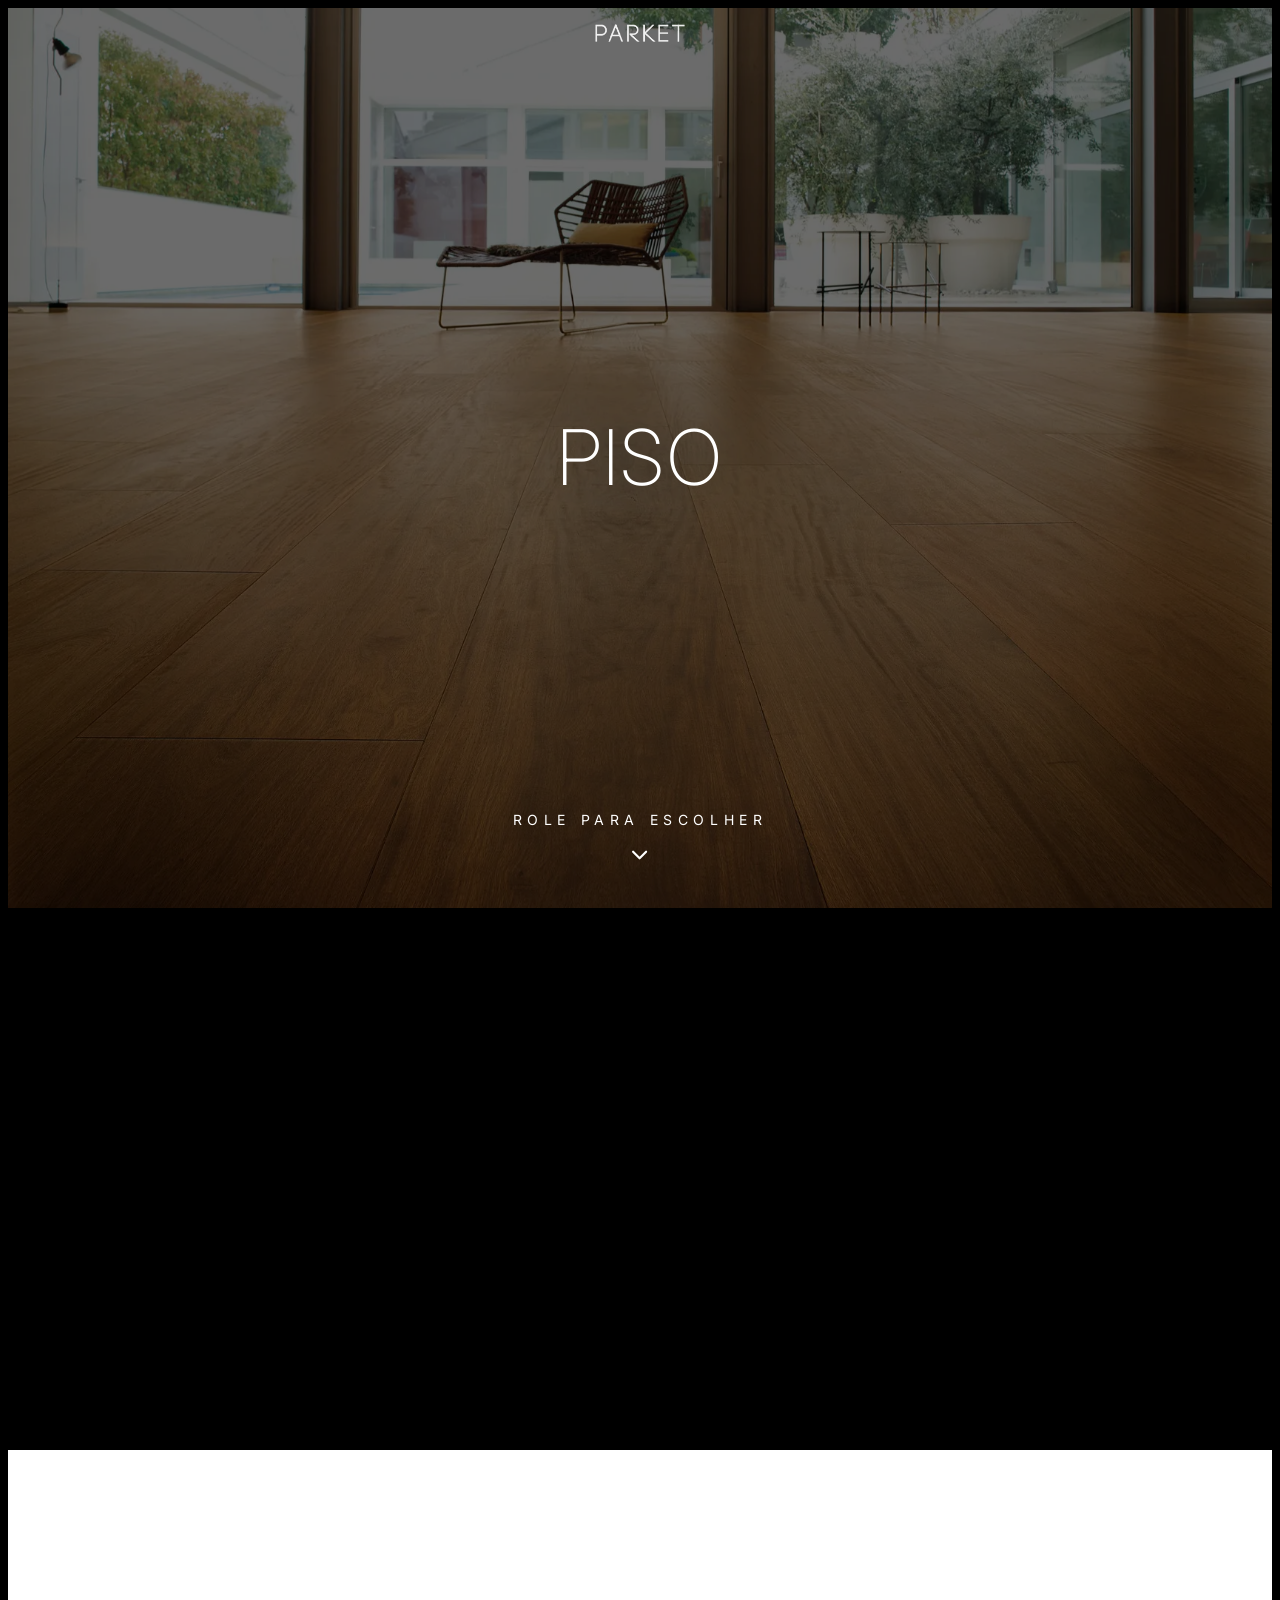
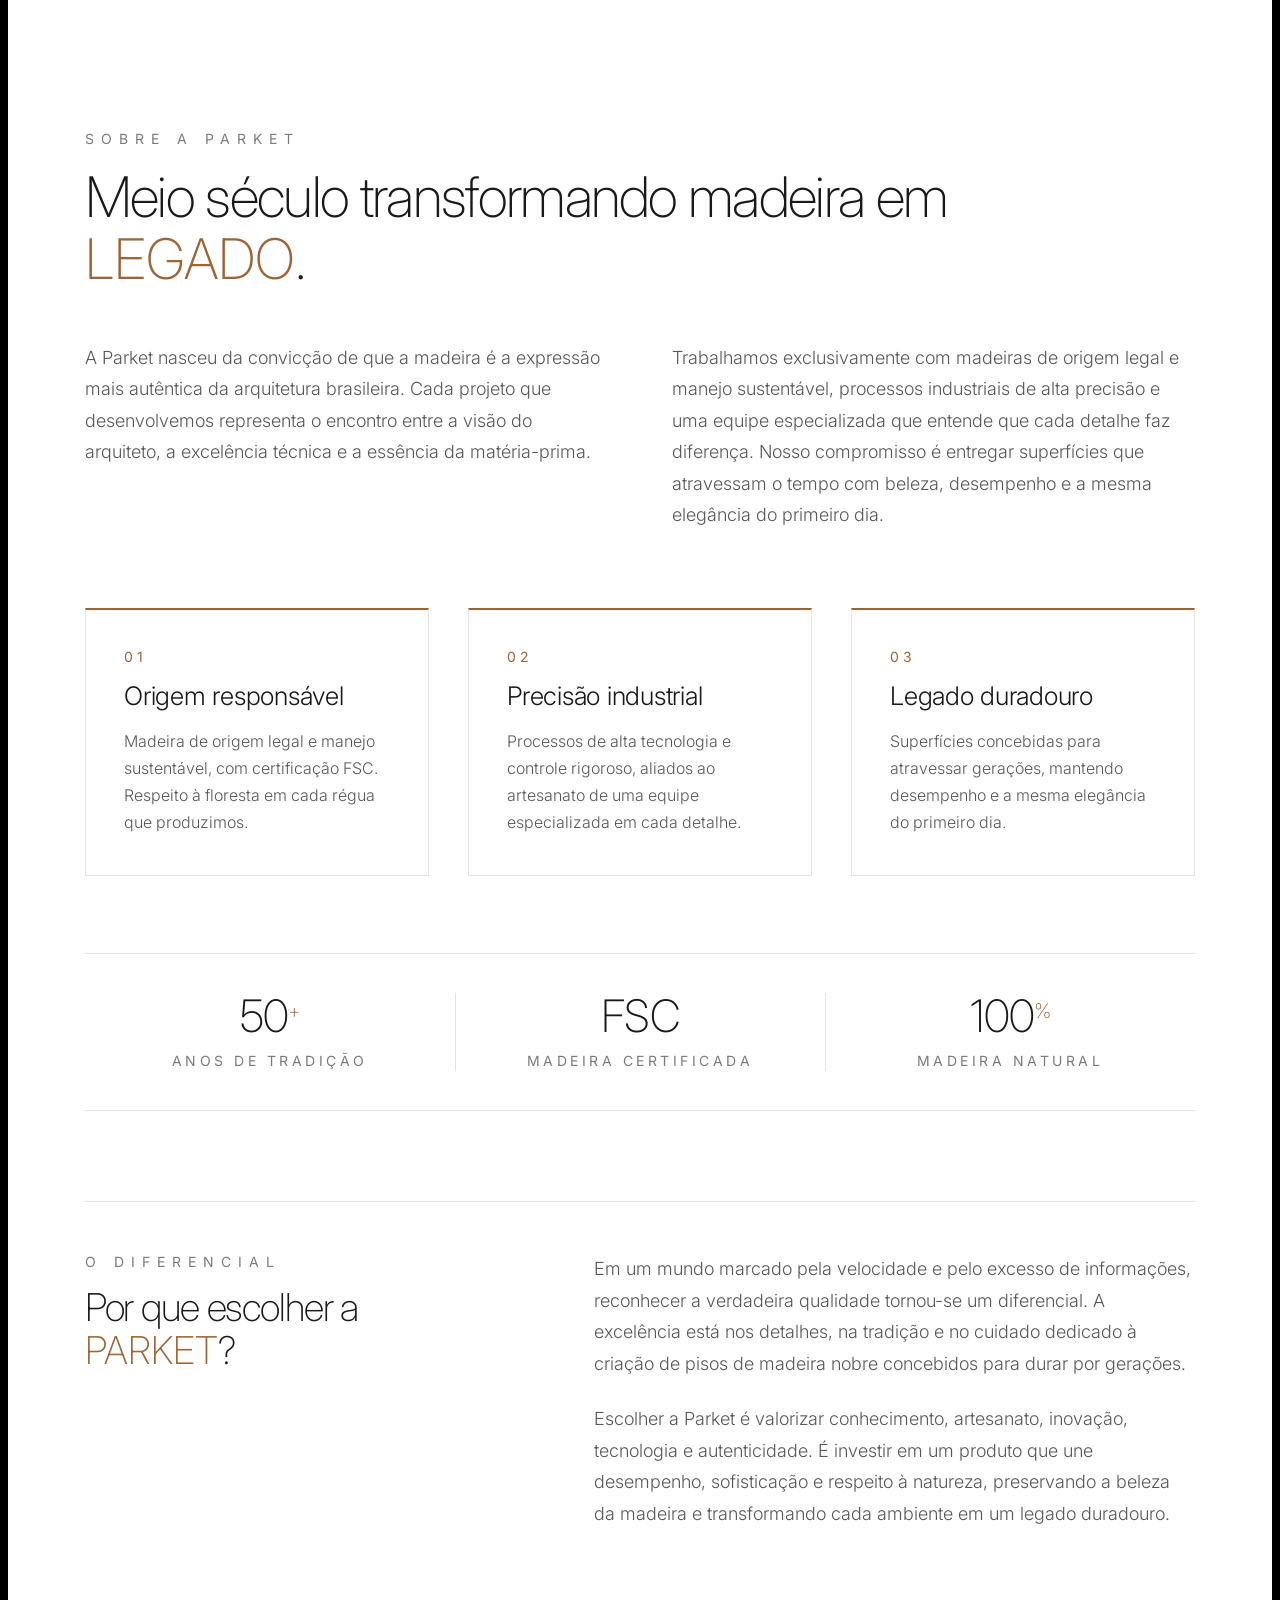
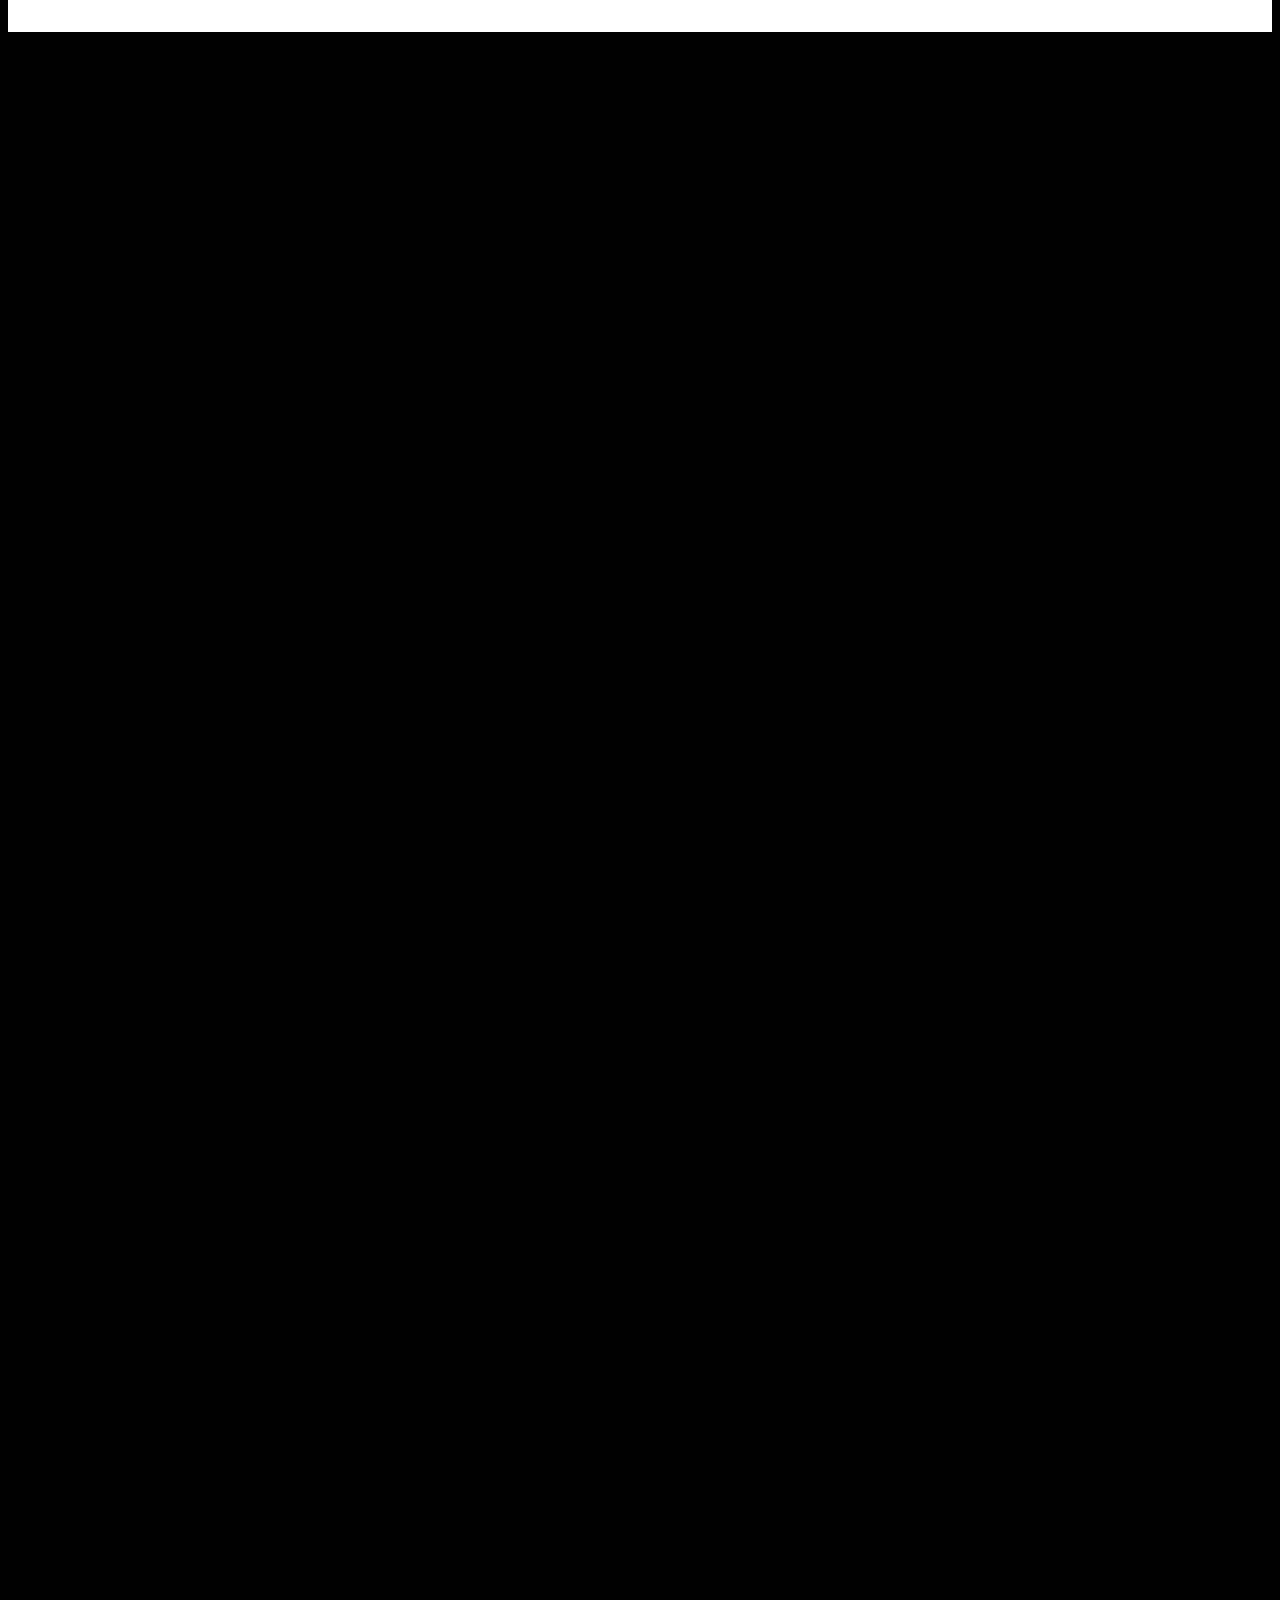
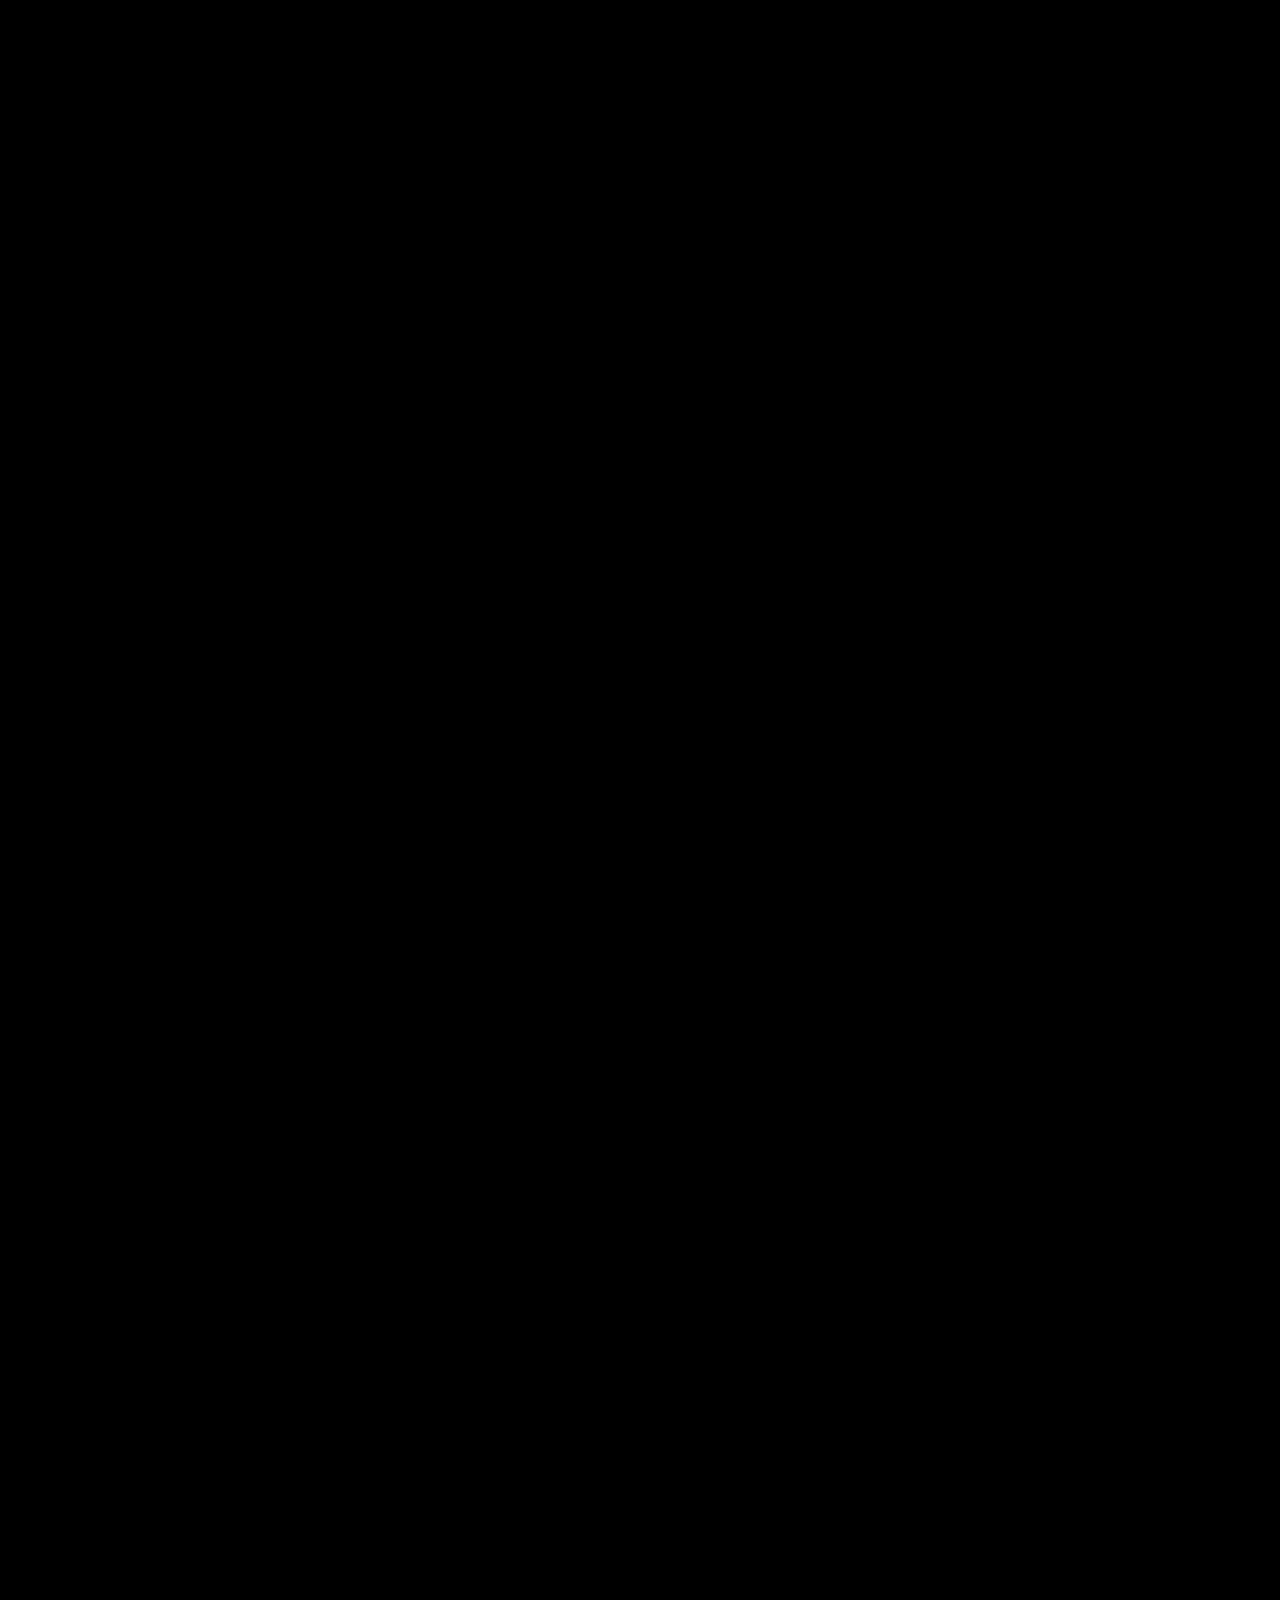
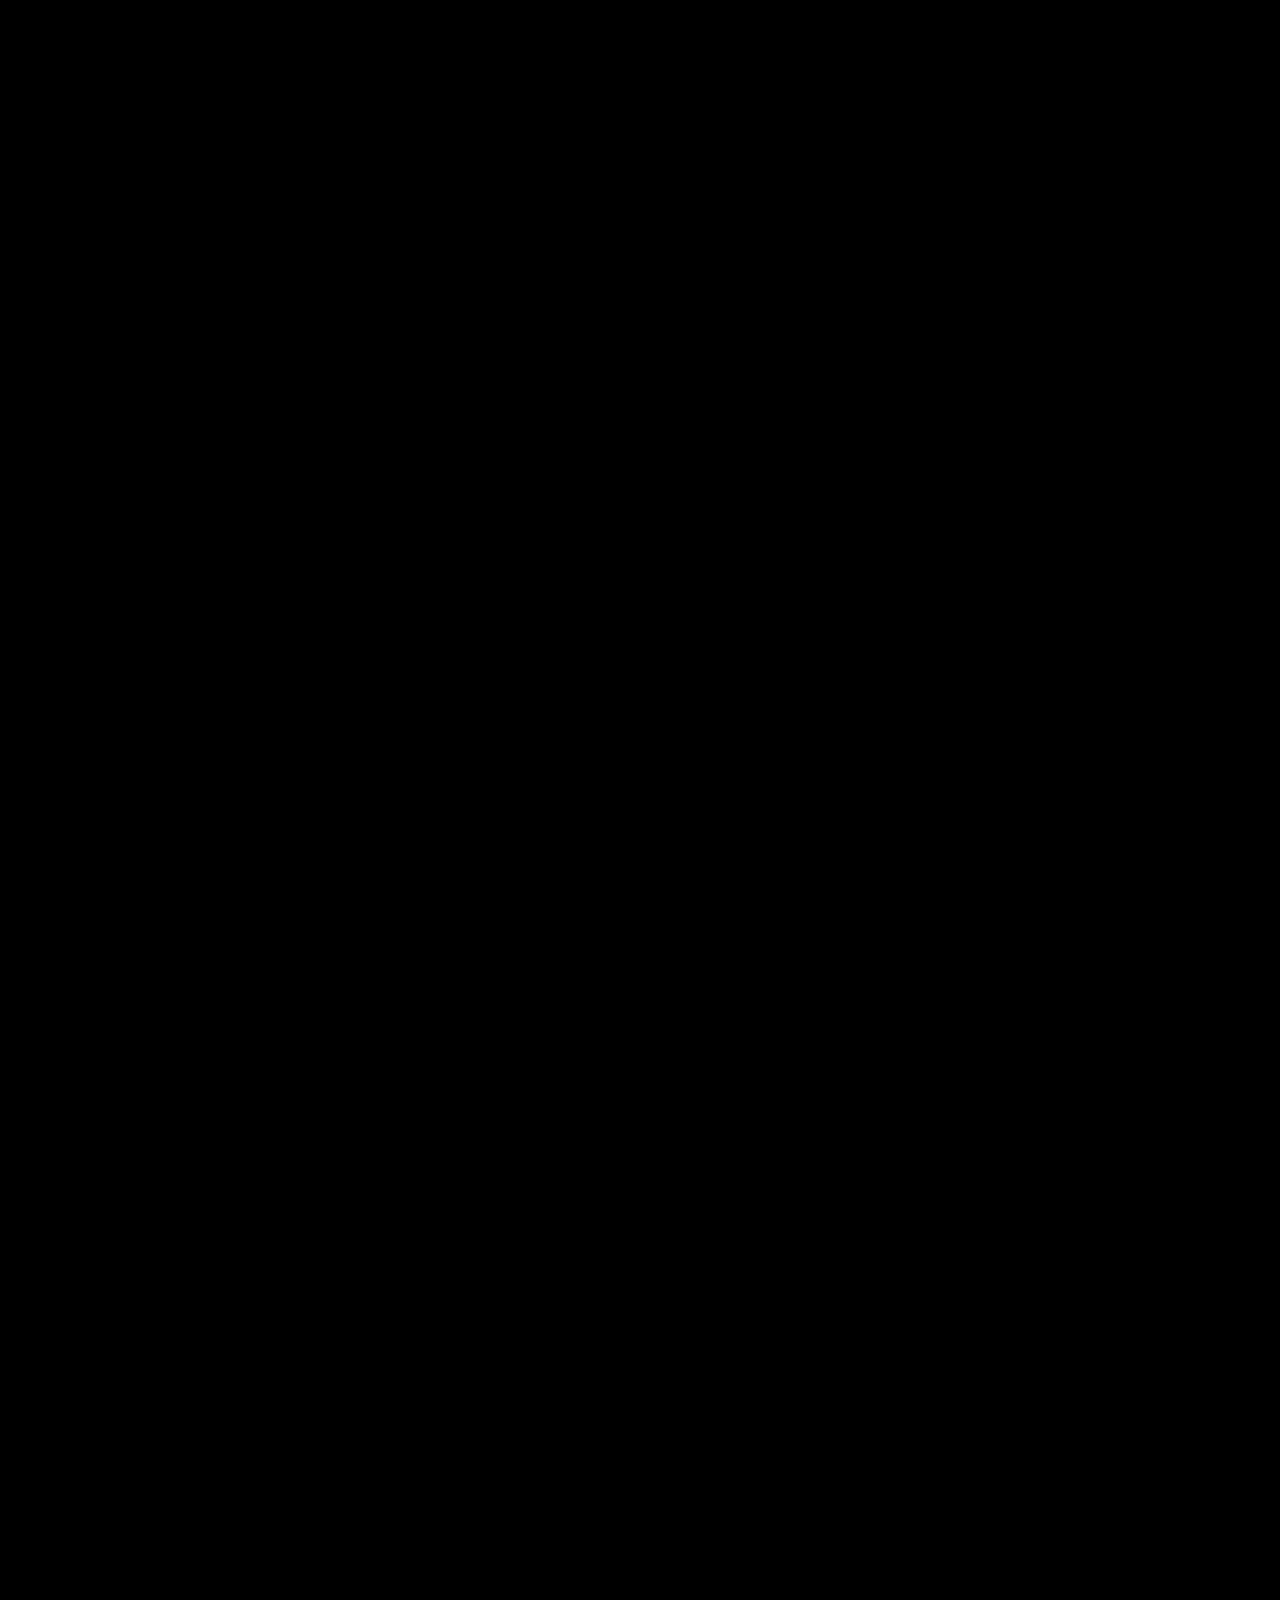
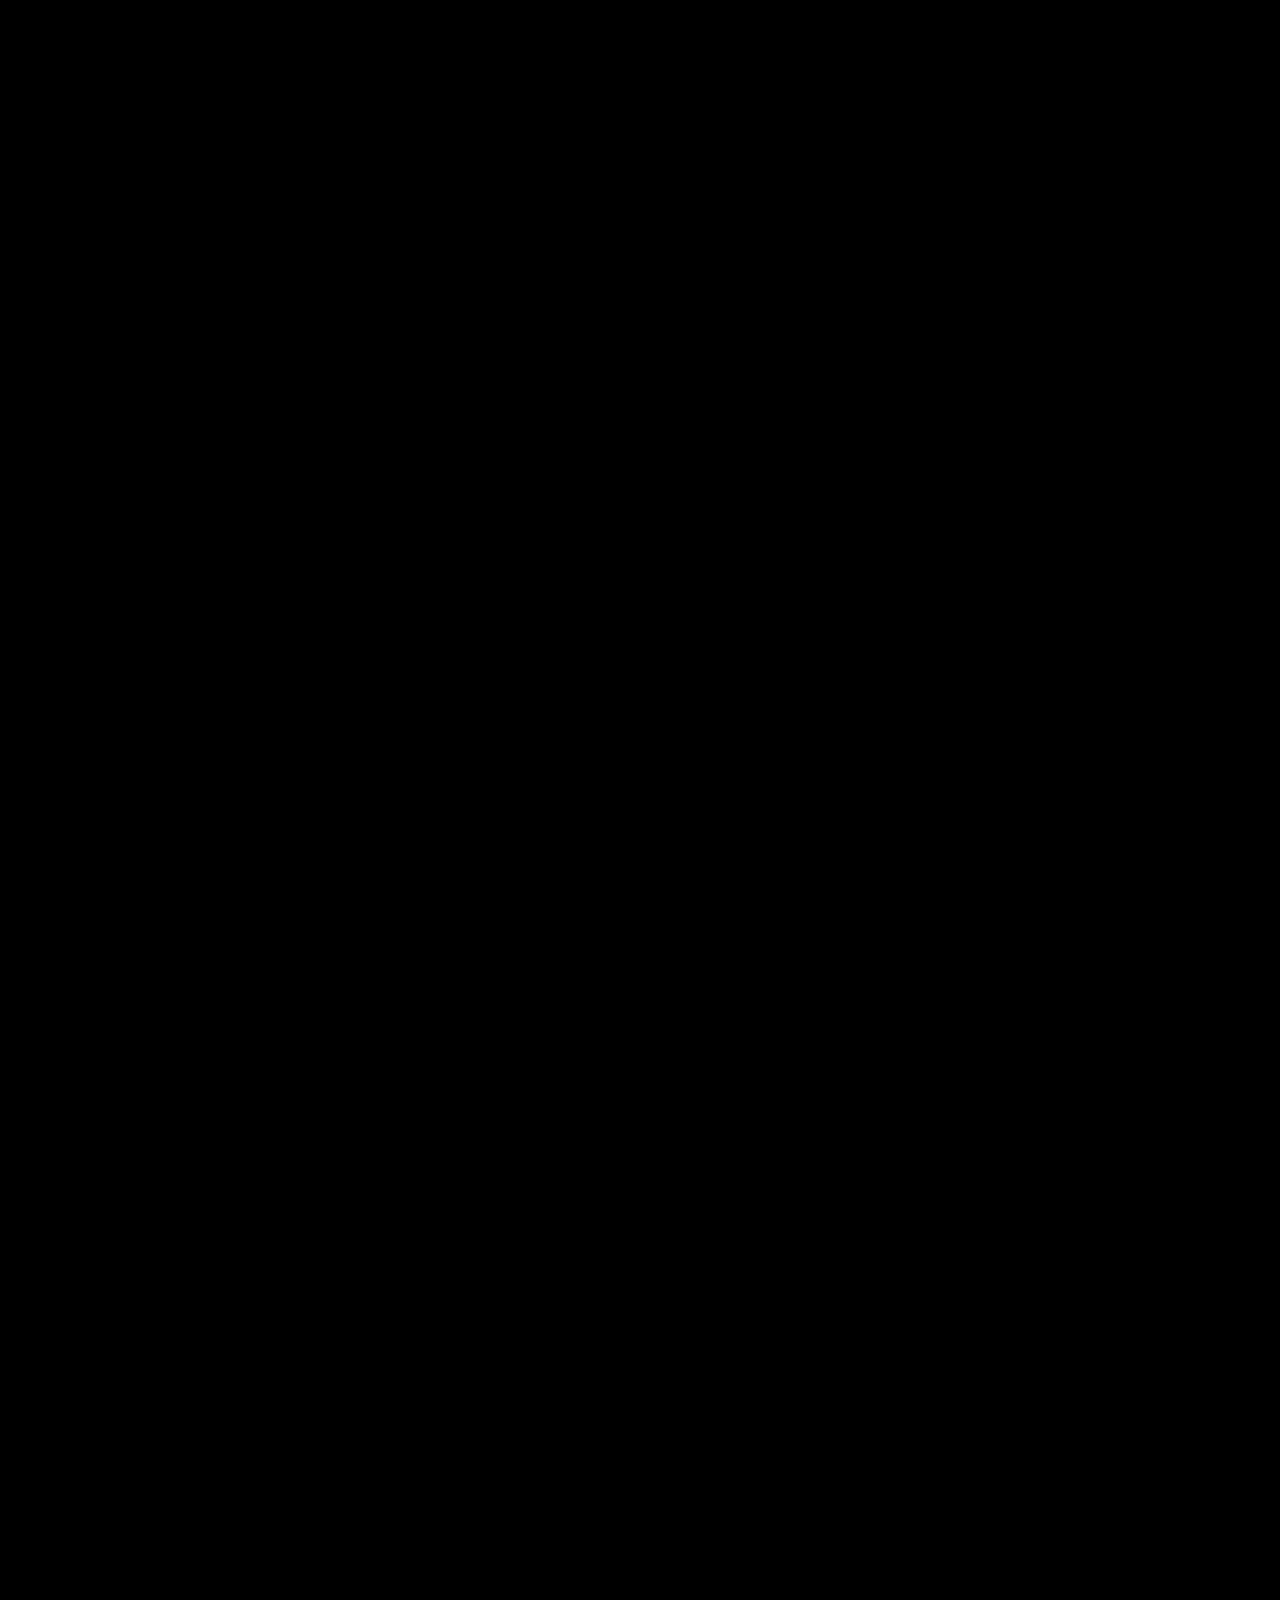
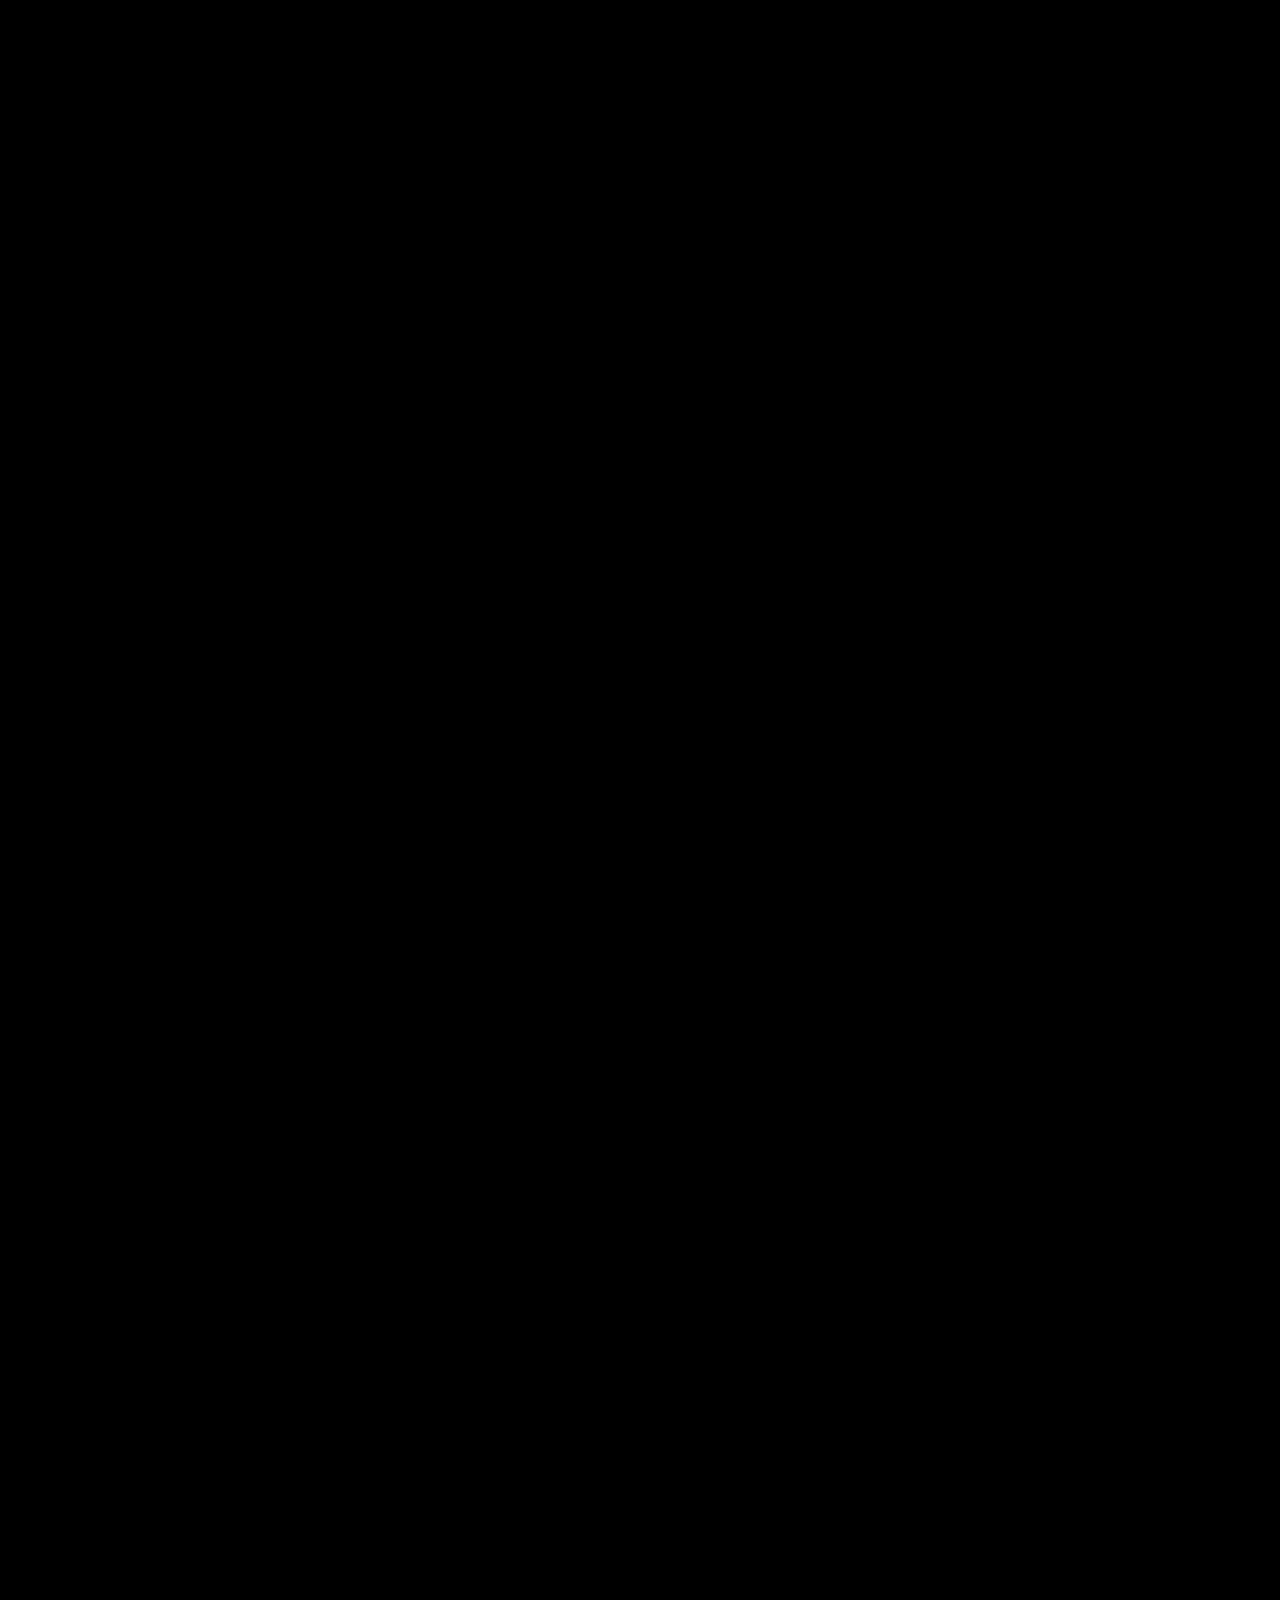
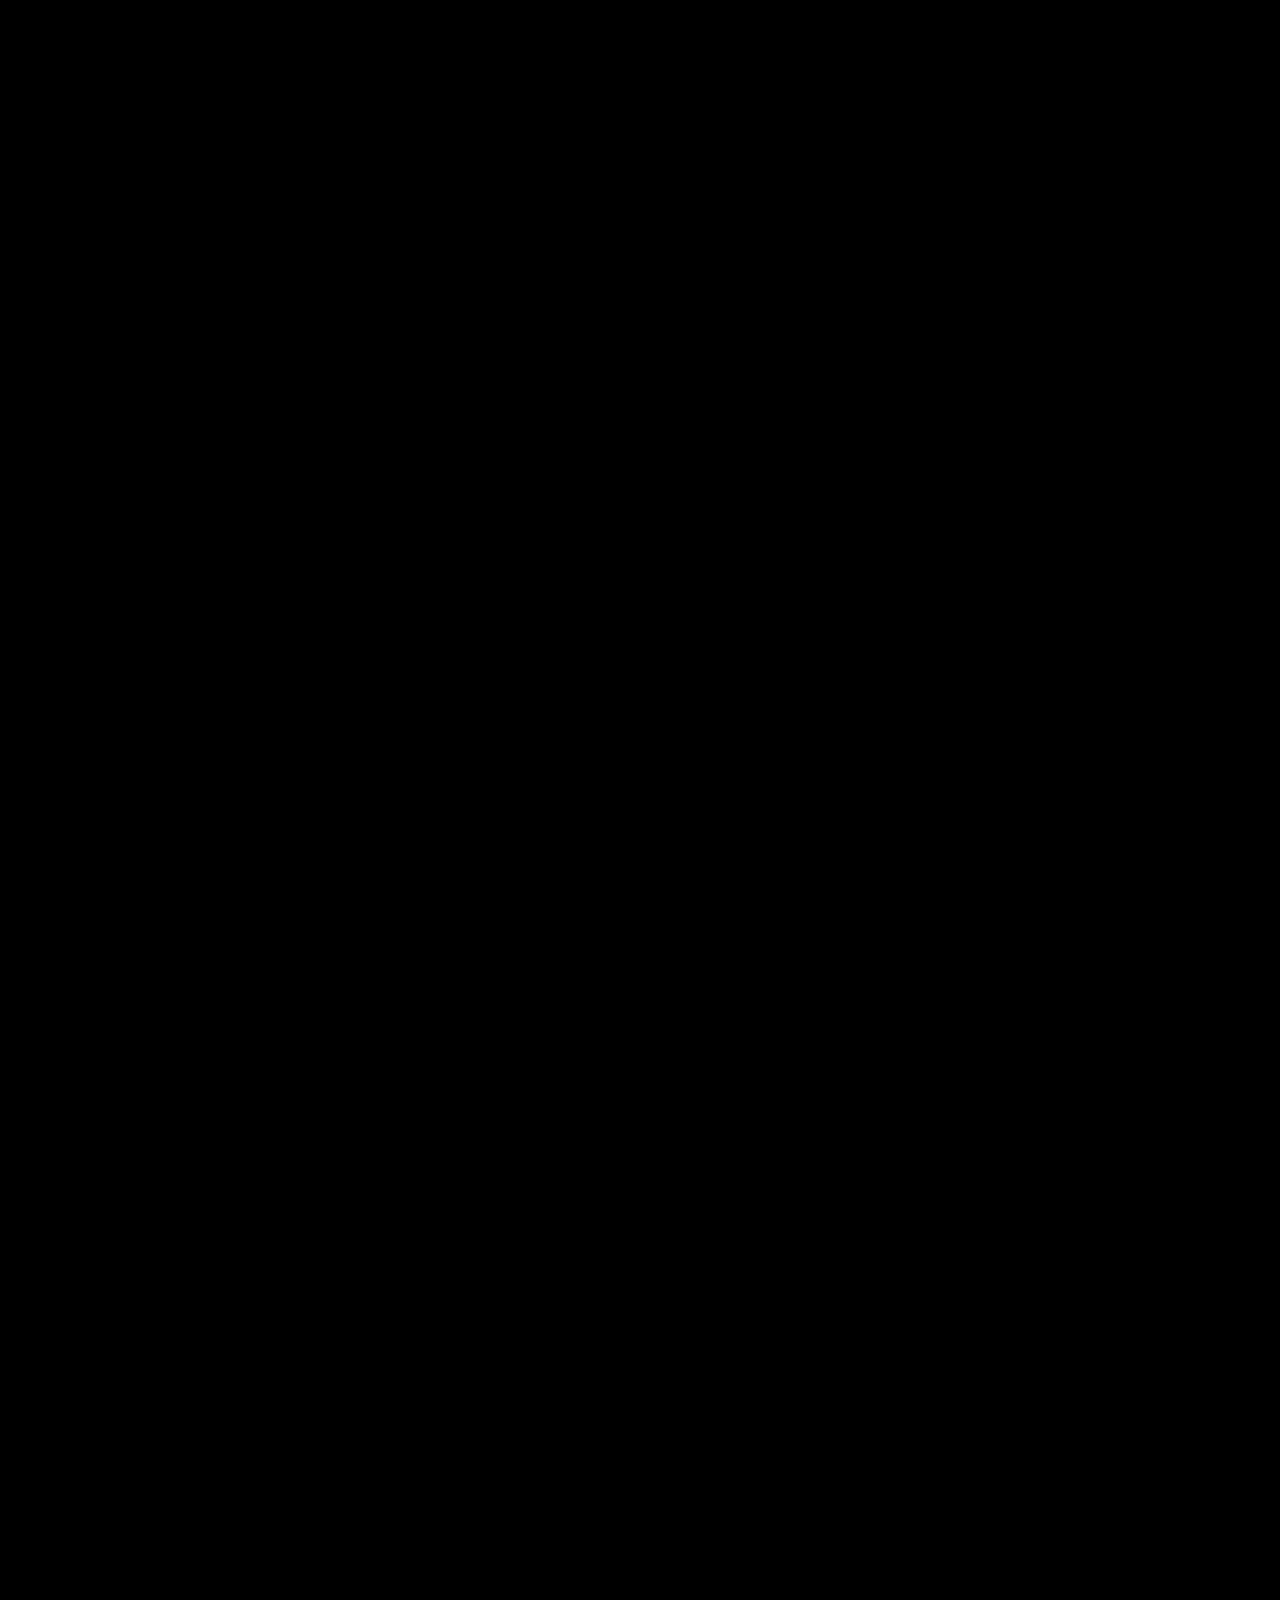
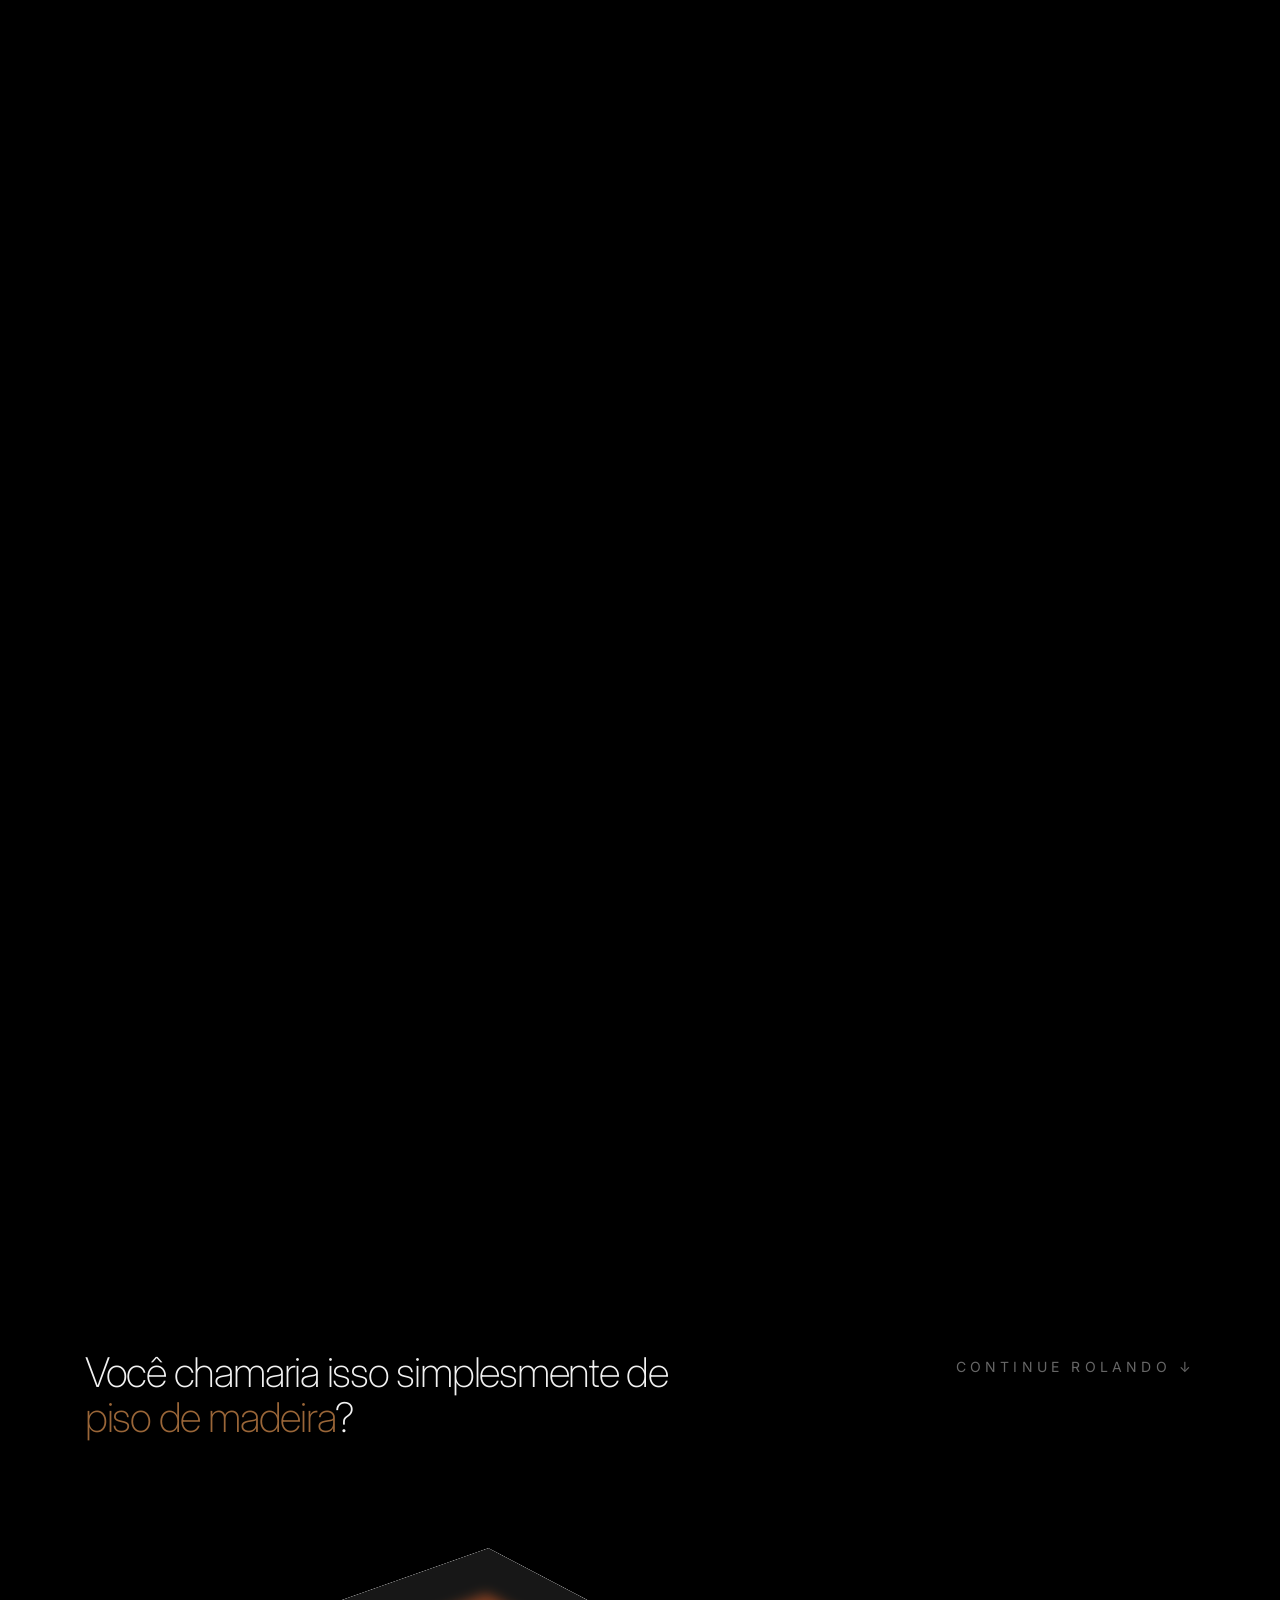
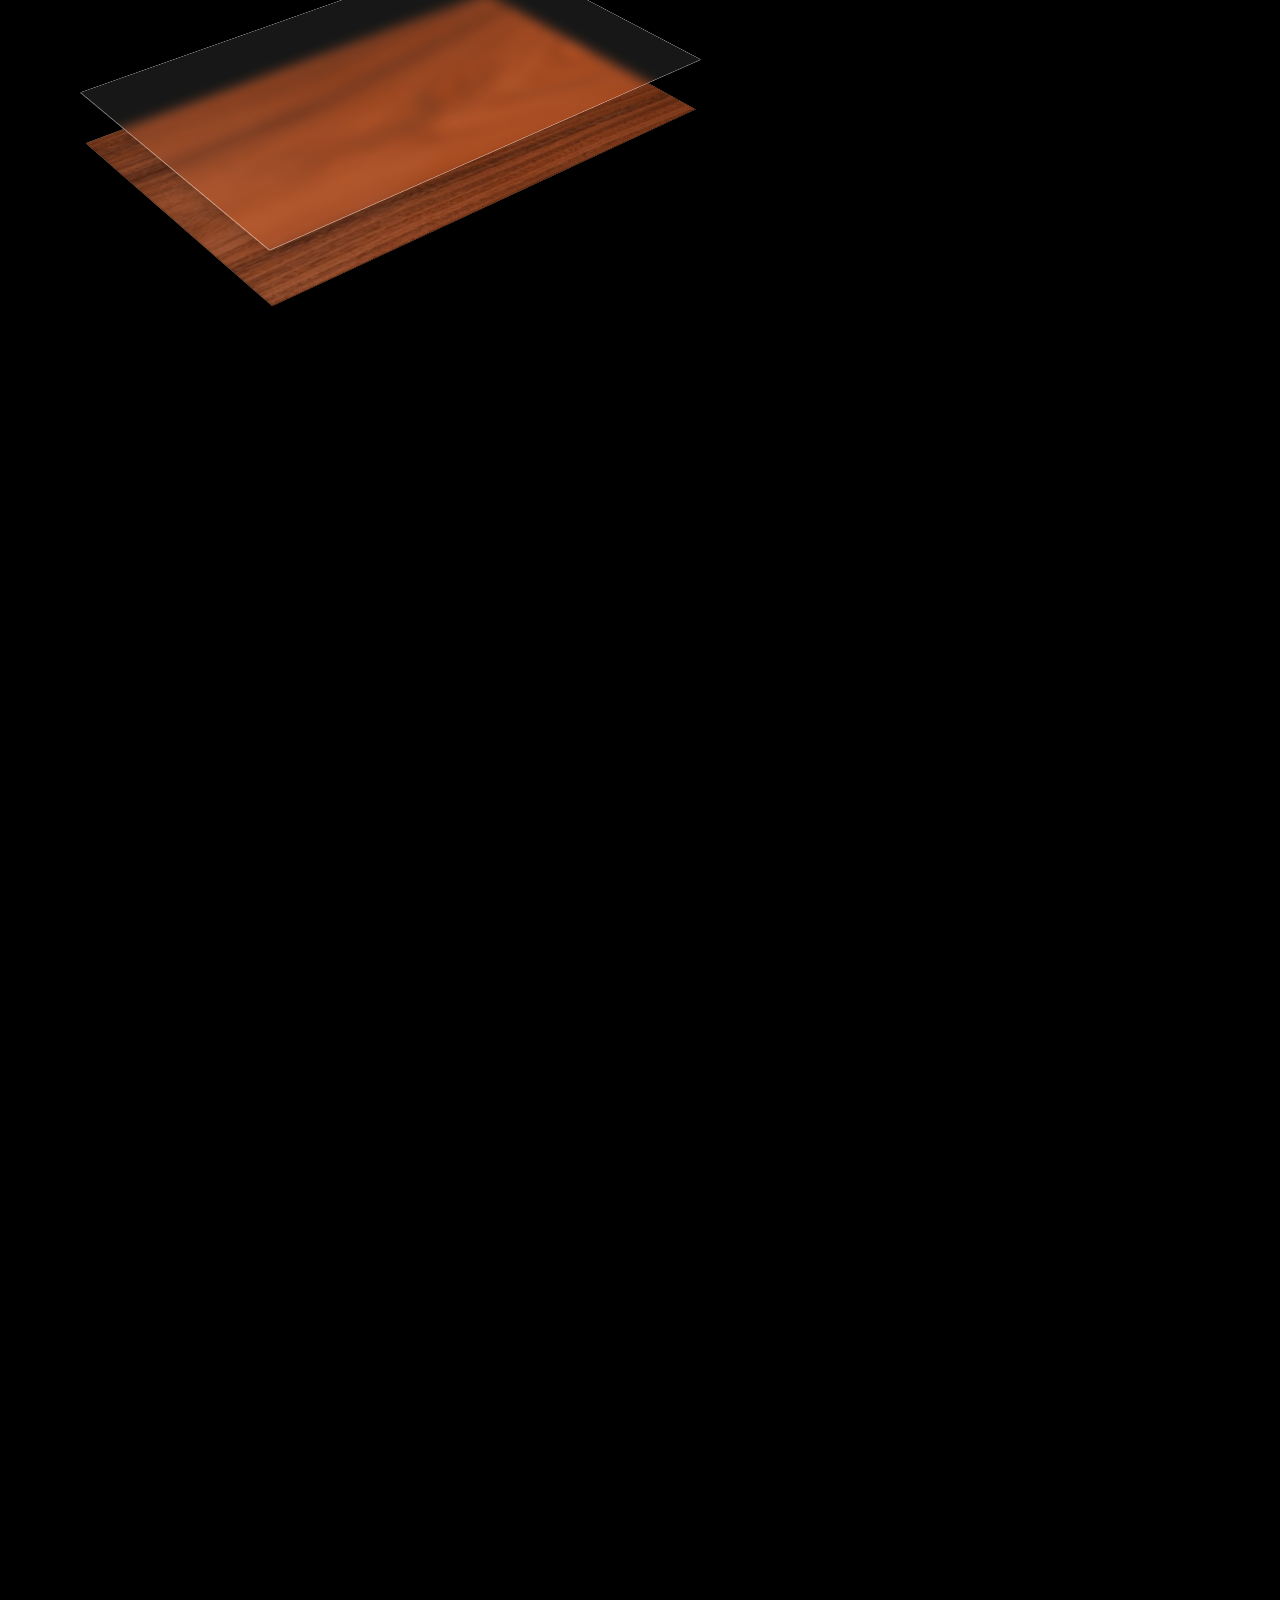
==== commit b5339ac1: "Atualiza catálogo" ====
--- a/index.html
+++ b/index.html
@@ -8,13 +8,10 @@
   <link rel="preconnect" href="https://fonts.googleapis.com">
   <link rel="preconnect" href="https://fonts.gstatic.com" crossorigin>
   <link rel="preconnect" href="https://parket.com.br">
-  <link rel="preconnect" href="https://cdn.tailwindcss.com">
-  <link rel="preload" as="image" href="autoload/Hero.webp">
+  <link rel="preconnect" href="https://images.weserv.nl">
+  <link rel="preload" as="image" href="autoload/Hero.webp" fetchpriority="high">
   <script src="https://cdn.tailwindcss.com?plugins=forms,container-queries"></script>
-  <link href="https://fonts.googleapis.com/css2?family=Inter:wght@200;300;400;500;600;700&display=swap"
-    rel="stylesheet">
-  <link href="https://fonts.googleapis.com/css2?family=Material+Symbols+Outlined:wght,FILL@100..700,0..1&display=swap"
-    rel="stylesheet">
+  <link href="https://fonts.googleapis.com/css2?family=Inter:wght@200;300;400;500;600;700&family=Material+Symbols+Outlined:wght,FILL@100..700,0..1&display=swap" rel="stylesheet">
   <script src="assets/js/components.js"></script>
   <parket-seo is-main></parket-seo>
   <script>
--- a/catalogo.css
+++ b/catalogo.css
@@ -1934,4 +1934,10 @@
 #sobre {
     position: relative;
     z-index: 1;
+}
+
+/* Render & Layout Performance */
+.photo-stream-item {
+  content-visibility: auto;
+  contain-intrinsic-size: 1px 600px;
 }
--- a/index.css
+++ b/index.css
@@ -24,8 +24,8 @@
 /* Mídia: full-bleed em --hp:0 → painel emoldurado à direita em --hp:1 */
 #hero-sticky .hero-media {
     position: absolute;
-    /* top: calc(var(--hp) * 12vh); */
-    /* bottom: calc(var(--hp) * 12vh); */
+     top: calc(var(--hp) * 12vh); 
+     bottom: calc(var(--hp) * 12vh); 
     right: calc(var(--hp) * 5vw);
     left: calc(var(--hp) * 50%);
     background-size: cover;
@@ -78,6 +78,7 @@
   position:absolute;left:50%;bottom:2.5rem;transform:translateX(-50%);
   z-index:22;display:flex;flex-direction:column;align-items:center;gap:.85rem;
   opacity:calc(1 - var(--hp) * 2.2);pointer-events:none;
+  text-align: center;
 }
 #hero-sticky .hero-scroll-label{
   font-size:var(--text-caption);font-weight:400;
@@ -302,21 +303,30 @@
 }
 /* base (4ª, mais embaixo) — 3ª textura de madeira */
 #tech-scroll [data-plank="0"]{
-  background-image:linear-gradient(rgba(22,13,7,.30),rgba(22,13,7,.30)),url('tecnologia/madeira-03.jpg');
+  background-image:linear-gradient(rgba(22,13,7,.30),rgba(22,13,7,.30)),url('tecnologia/madeira-03.webp');
   background-color:#dcc4a6;
   border:1px solid rgba(0,0,0,.25);box-shadow:0 2px 0 rgba(0,0,0,.35);
 }
 /* 3ª textura de madeira */
 #tech-scroll [data-plank="1"]{
-  background-image:linear-gradient(rgba(22,13,7,.32),rgba(22,13,7,.32)),url('tecnologia/madeira-02.jpg');
+  background-image:linear-gradient(rgba(22,13,7,.32),rgba(22,13,7,.32)),url('tecnologia/madeira-02.webp');
   background-color:#dcc4a6;
   border:1px solid rgba(0,0,0,.2);box-shadow:0 2px 0 rgba(0,0,0,.3);
 }
 /* 1ª camada (topo visível) — madeira nobre (textura escura avermelhada) */
 #tech-scroll [data-plank="2"]{
-  background-image:linear-gradient(rgba(22,13,7,.30),rgba(22,13,7,.30)),url('tecnologia/madeira-01.jpg');
+  background-image:linear-gradient(rgba(22,13,7,.30),rgba(22,13,7,.30)),url('tecnologia/madeira-01.webp');
   background-color:#5a2e1a;
   border:1px solid rgba(0,0,0,.18);box-shadow:0 2px 0 rgba(0,0,0,.28);
+}
+/* 4ª camada (vidro / verniz no topo) — película protetora com vidro e brilho */
+#tech-scroll [data-plank="3"]{
+  background:rgba(255,255,255,0.09);
+  backdrop-filter:blur(6px) saturate(140%);
+  -webkit-backdrop-filter:blur(6px) saturate(140%);
+  border:1px solid rgba(255,255,255,0.45);
+  box-shadow:0 6px 24px rgba(0,0,0,0.25);
+  border-radius:2px;
 }
 #tech-scroll .tech-plank-shadow{
   position:absolute;left:8%;right:8%;bottom:-24%;height:60px;
@@ -626,7 +636,7 @@
 #madeiras-tipos .floor-top{
   width:var(--w);height:var(--h);
   transform:translate(-50%,-50%) translateZ(calc(var(--t) / 2));
-  background-image:linear-gradient(rgba(0,0,0,.04),rgba(0,0,0,.04)),url('tecnologia/madeira-01.jpg');
+  background-image:linear-gradient(rgba(0,0,0,.04),rgba(0,0,0,.04)),url('tecnologia/madeira-01.webp');
   background-color:#8a4a2a;
   border-radius:2px;
   box-shadow:inset 0 1px 0 rgba(255,255,255,.22);
@@ -649,7 +659,7 @@
 }
 #madeiras-tipos .floor-edge::before{
   content:"";position:absolute;top:50%;left:50%;
-  background-image:url('tecnologia/borda-engenheirado.jpg');
+  background-image:url('tecnologia/borda-engenheirado.webp');
   background-repeat:no-repeat;background-position:center;
   background-size:100% 260%;
 }
@@ -690,7 +700,7 @@
 #madeiras-tipos .floor-edge::after{
   content:"";position:absolute;
   background-image:linear-gradient(rgba(255,255,255,.04),rgba(0,0,0,.16)),
-    url('tecnologia/madeira-01.jpg');
+    url('tecnologia/madeira-01.webp');
   background-size:cover;background-position:center;
 }
 #madeiras-tipos .floor-edge-f::after{
@@ -852,15 +862,6 @@
   #madeiras-tipos .mtipos-stack{transition:none;}
 }
 
-#tech-scroll [data-plank="3"]  {
-    background-color: rgba(205, 228, 242, 0.1);
-    border-width: 1px;
-    border-style: solid;
-    border-color: rgba(255, 255, 255, 0.55);
-    border-image: none;
-    border-radius: 2px;
-}
-
 #madeiras-tipos .mtipos-card-title {
     font-family: var(--font-display);
     font-weight: 300;
@@ -948,18 +949,20 @@
 
 
 #madeiras-tipos .mtipos-list li::before {
-
     content:"";
-
     position:absolute;
-
     left:0;
     top:.7em;
-
     width:4px;
     height:4px;
-
     border-radius:50%;
-
     background:var(--ink-40);
+}
+
+/* ═══════════════════════════════════════════════════════════════
+   Render & Layout Performance Isolation
+   ═══════════════════════════════════════════════════════════════ */
+#products-index, #products, #madeiras-tipos {
+  content-visibility: auto;
+  contain-intrinsic-size: 1px 800px;
 }
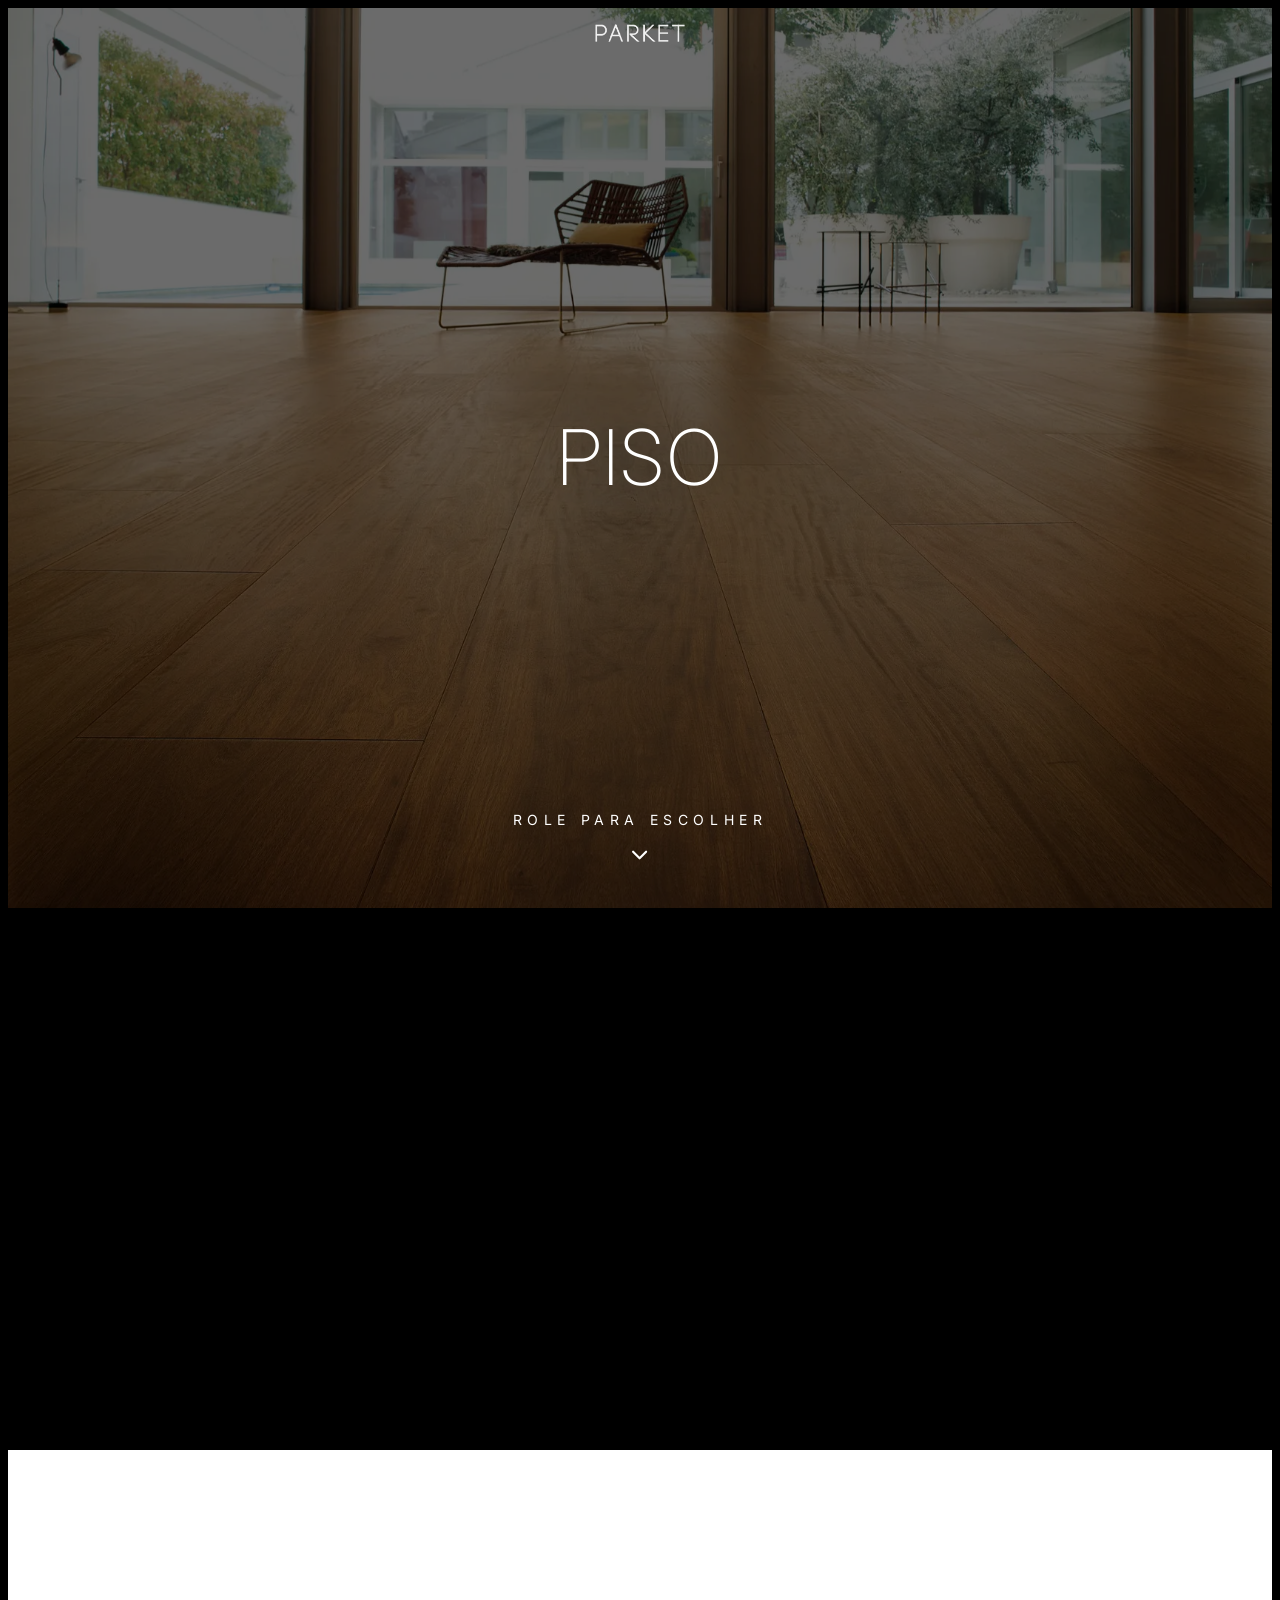
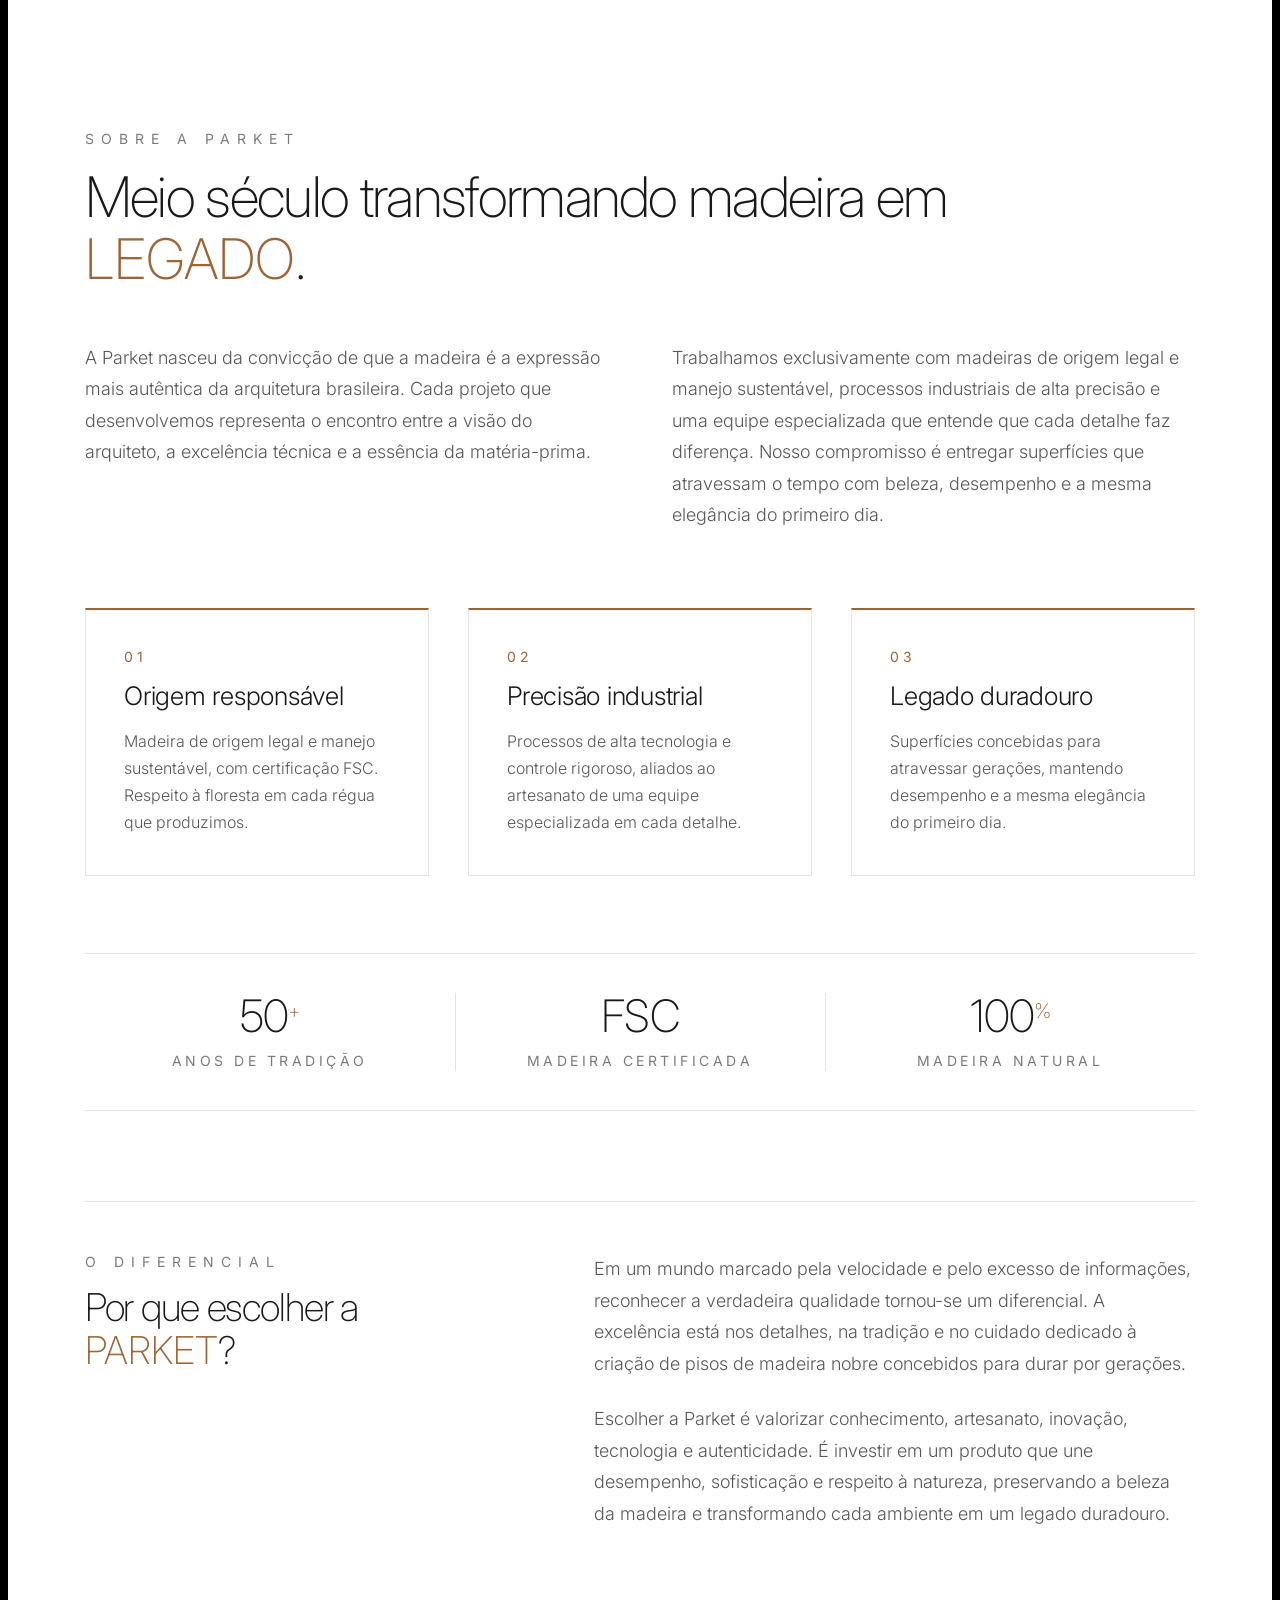
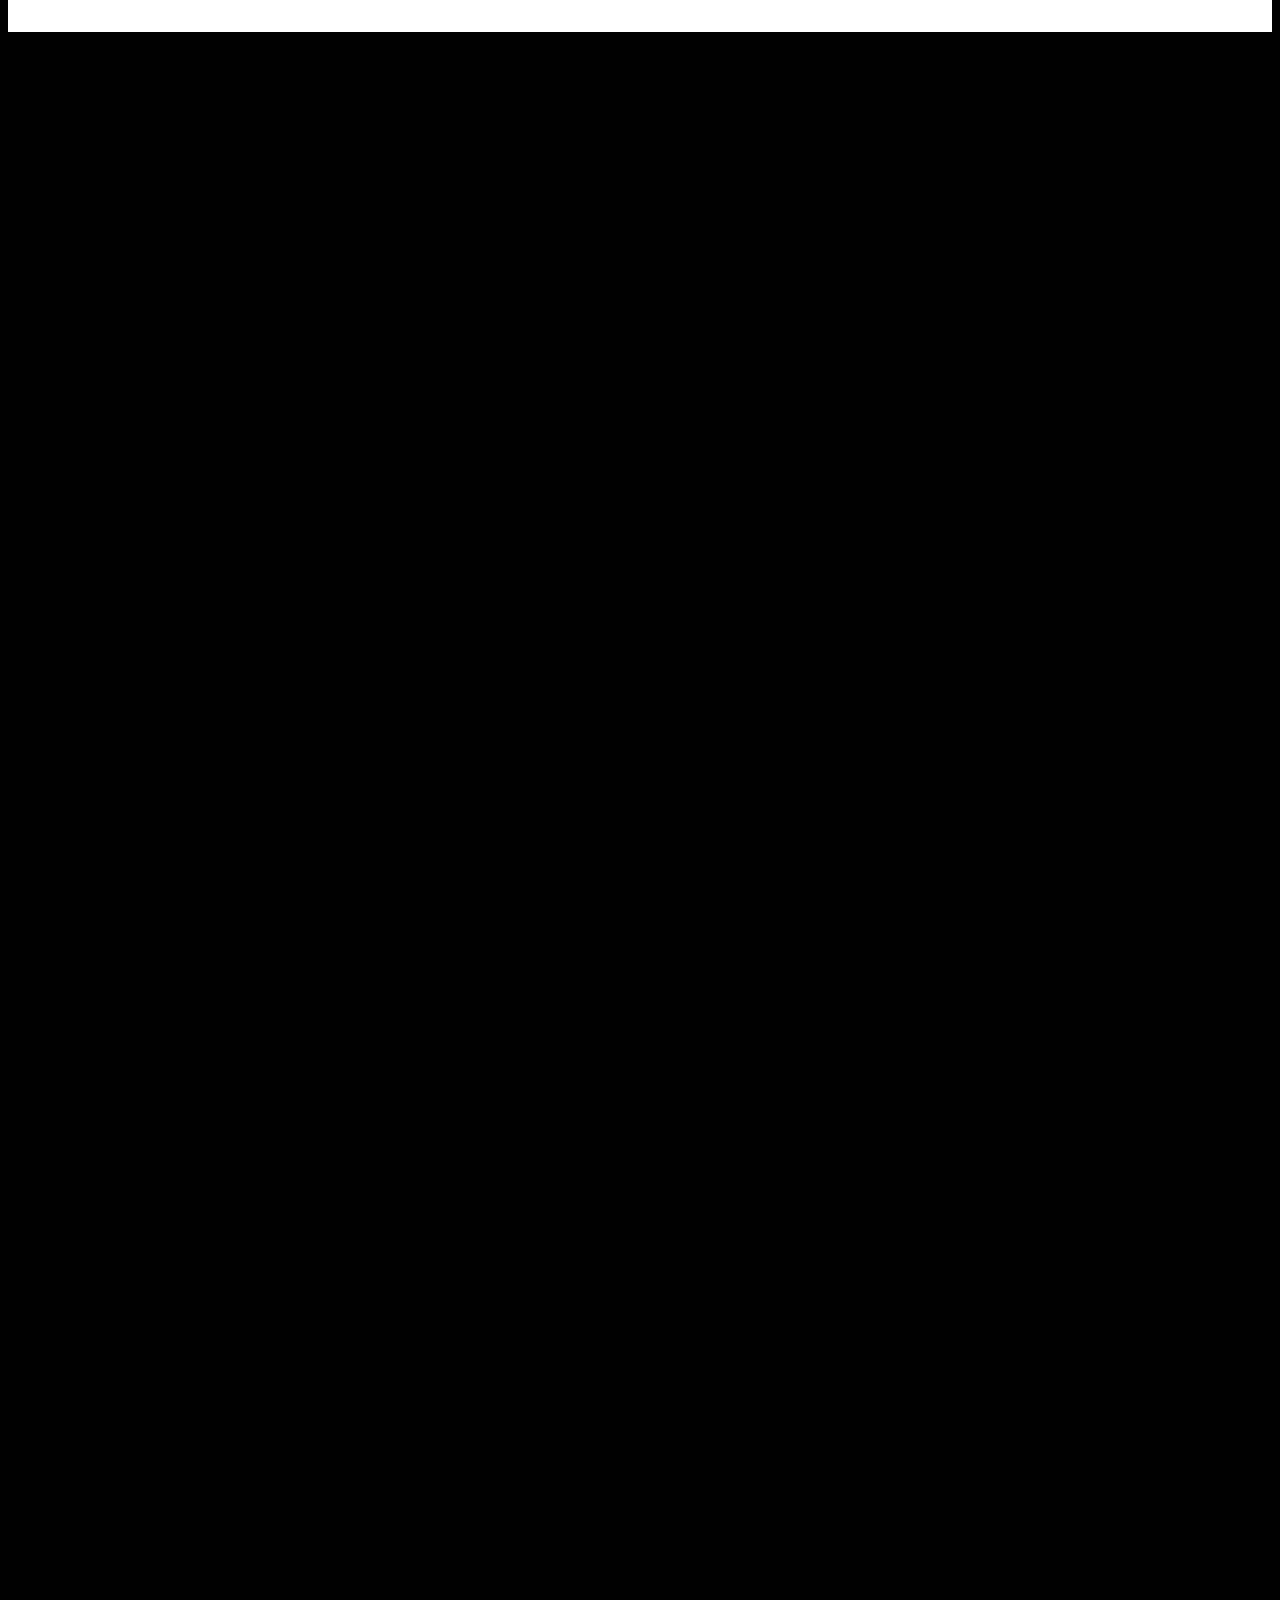
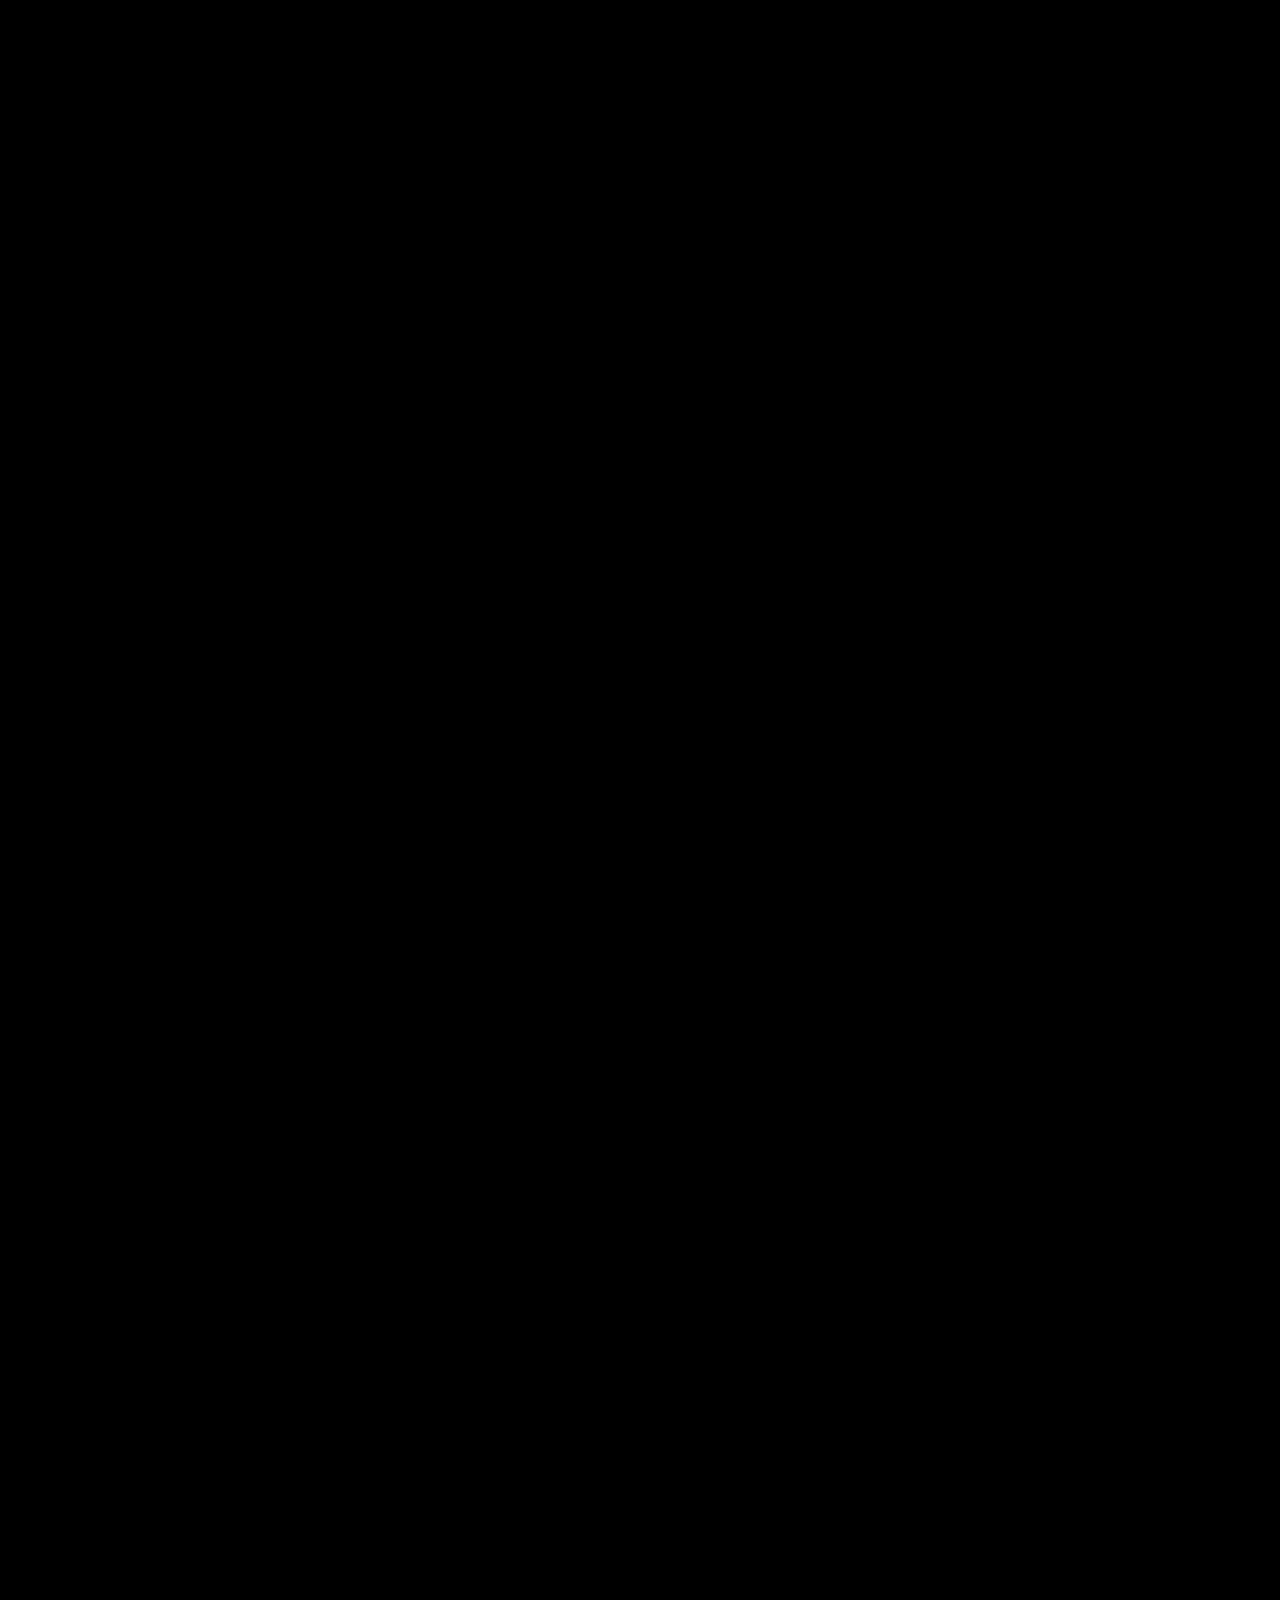
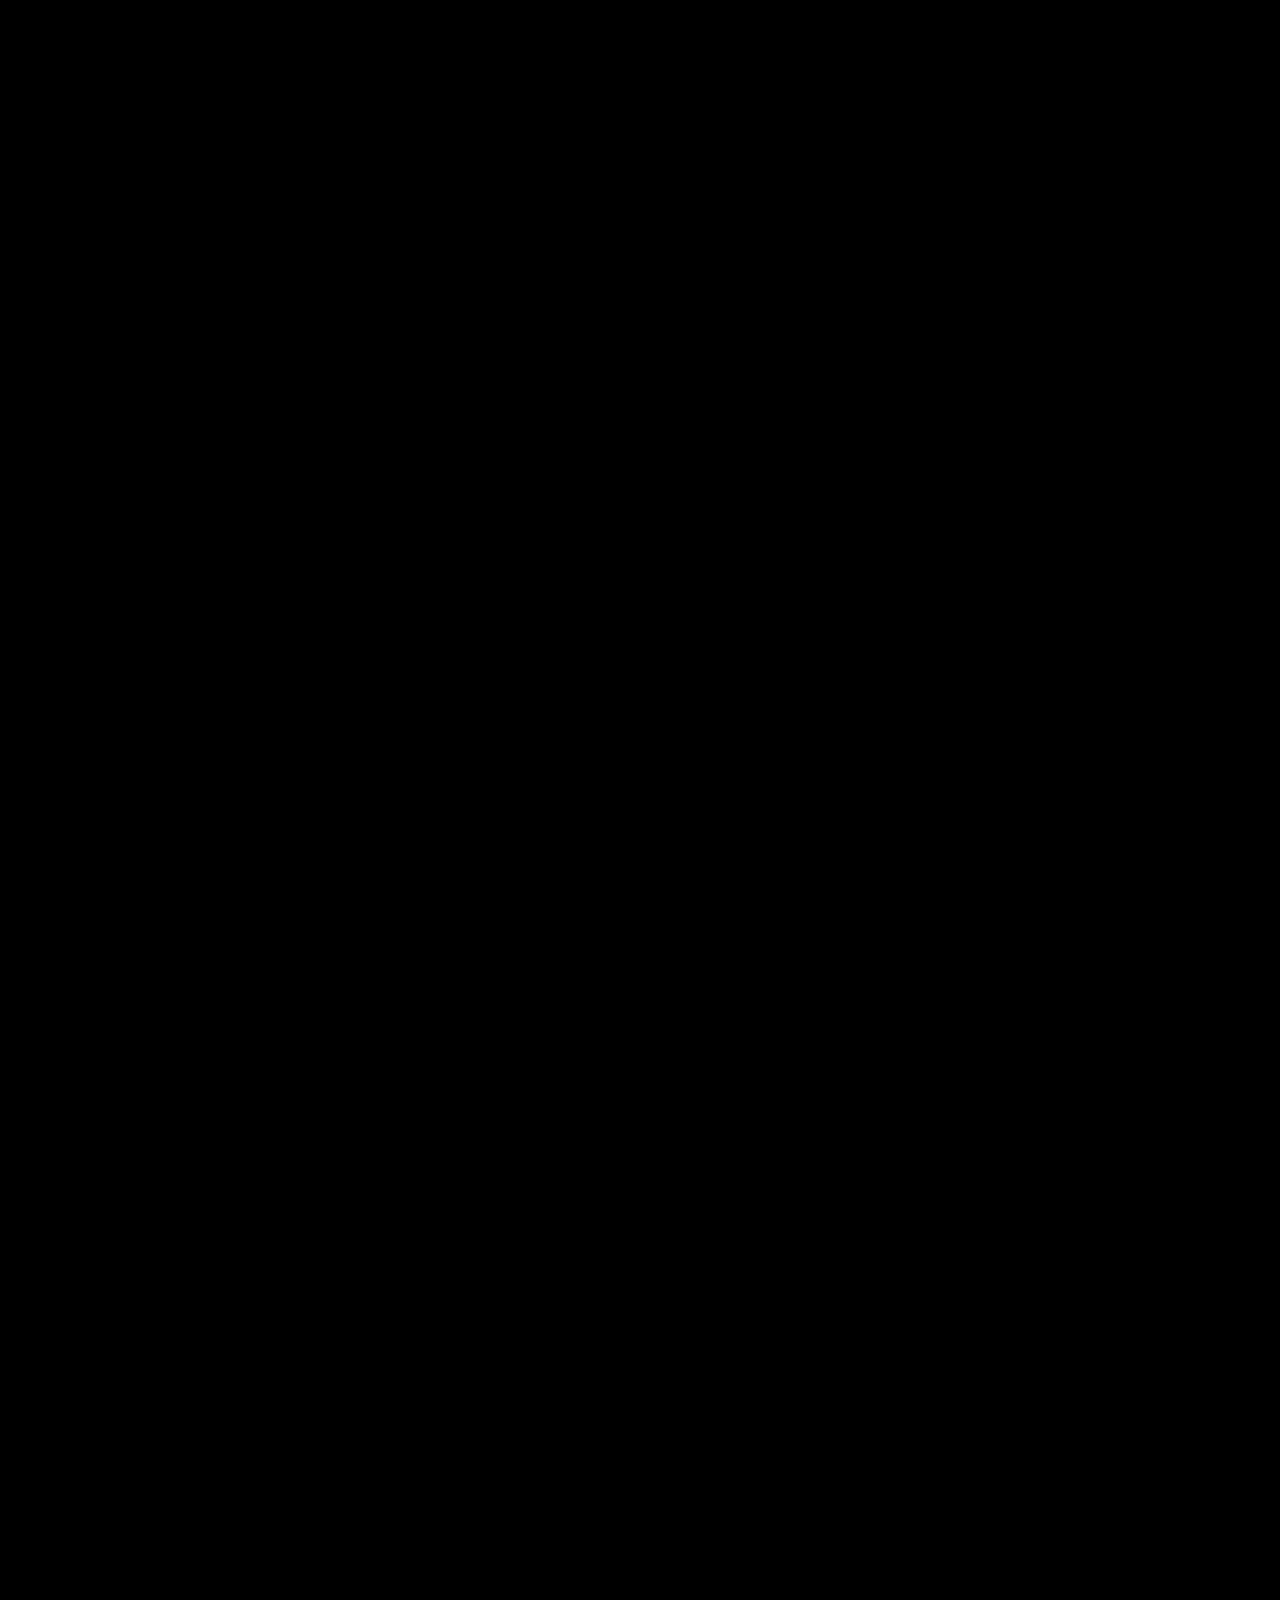
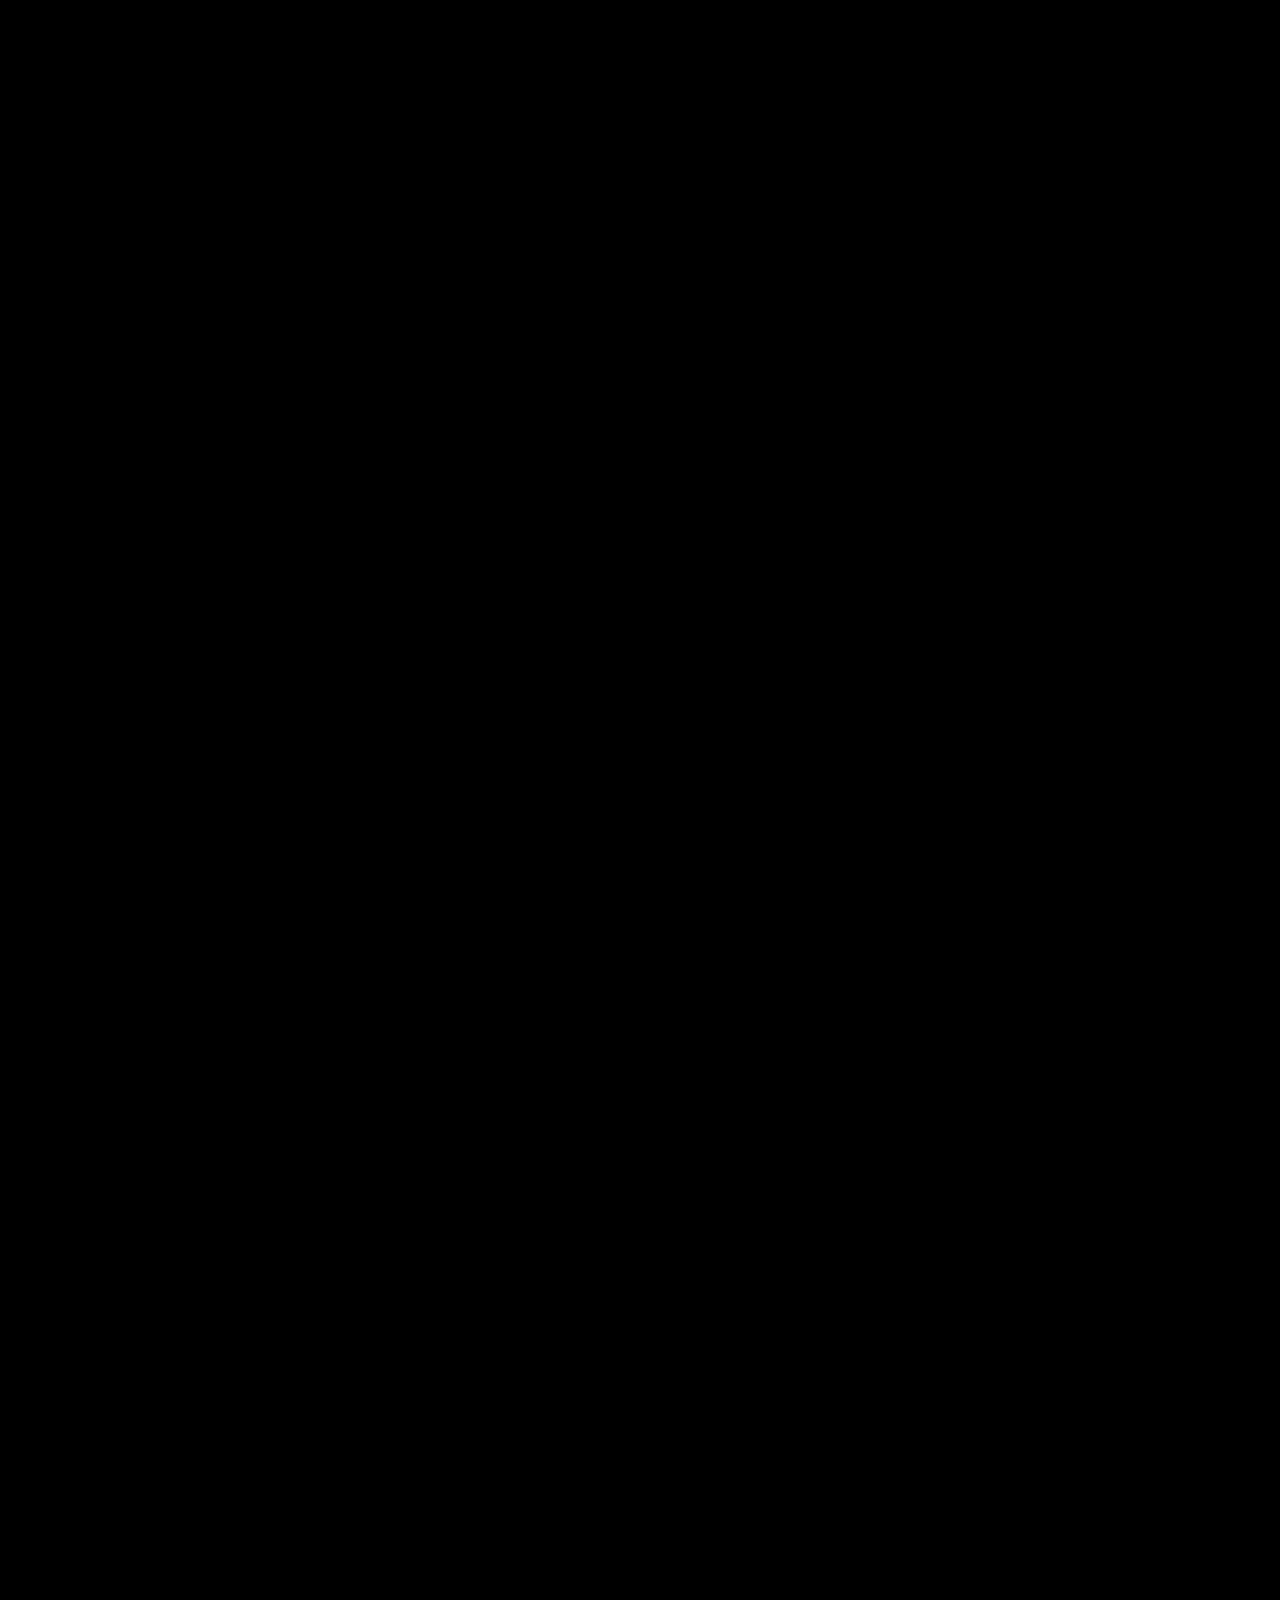
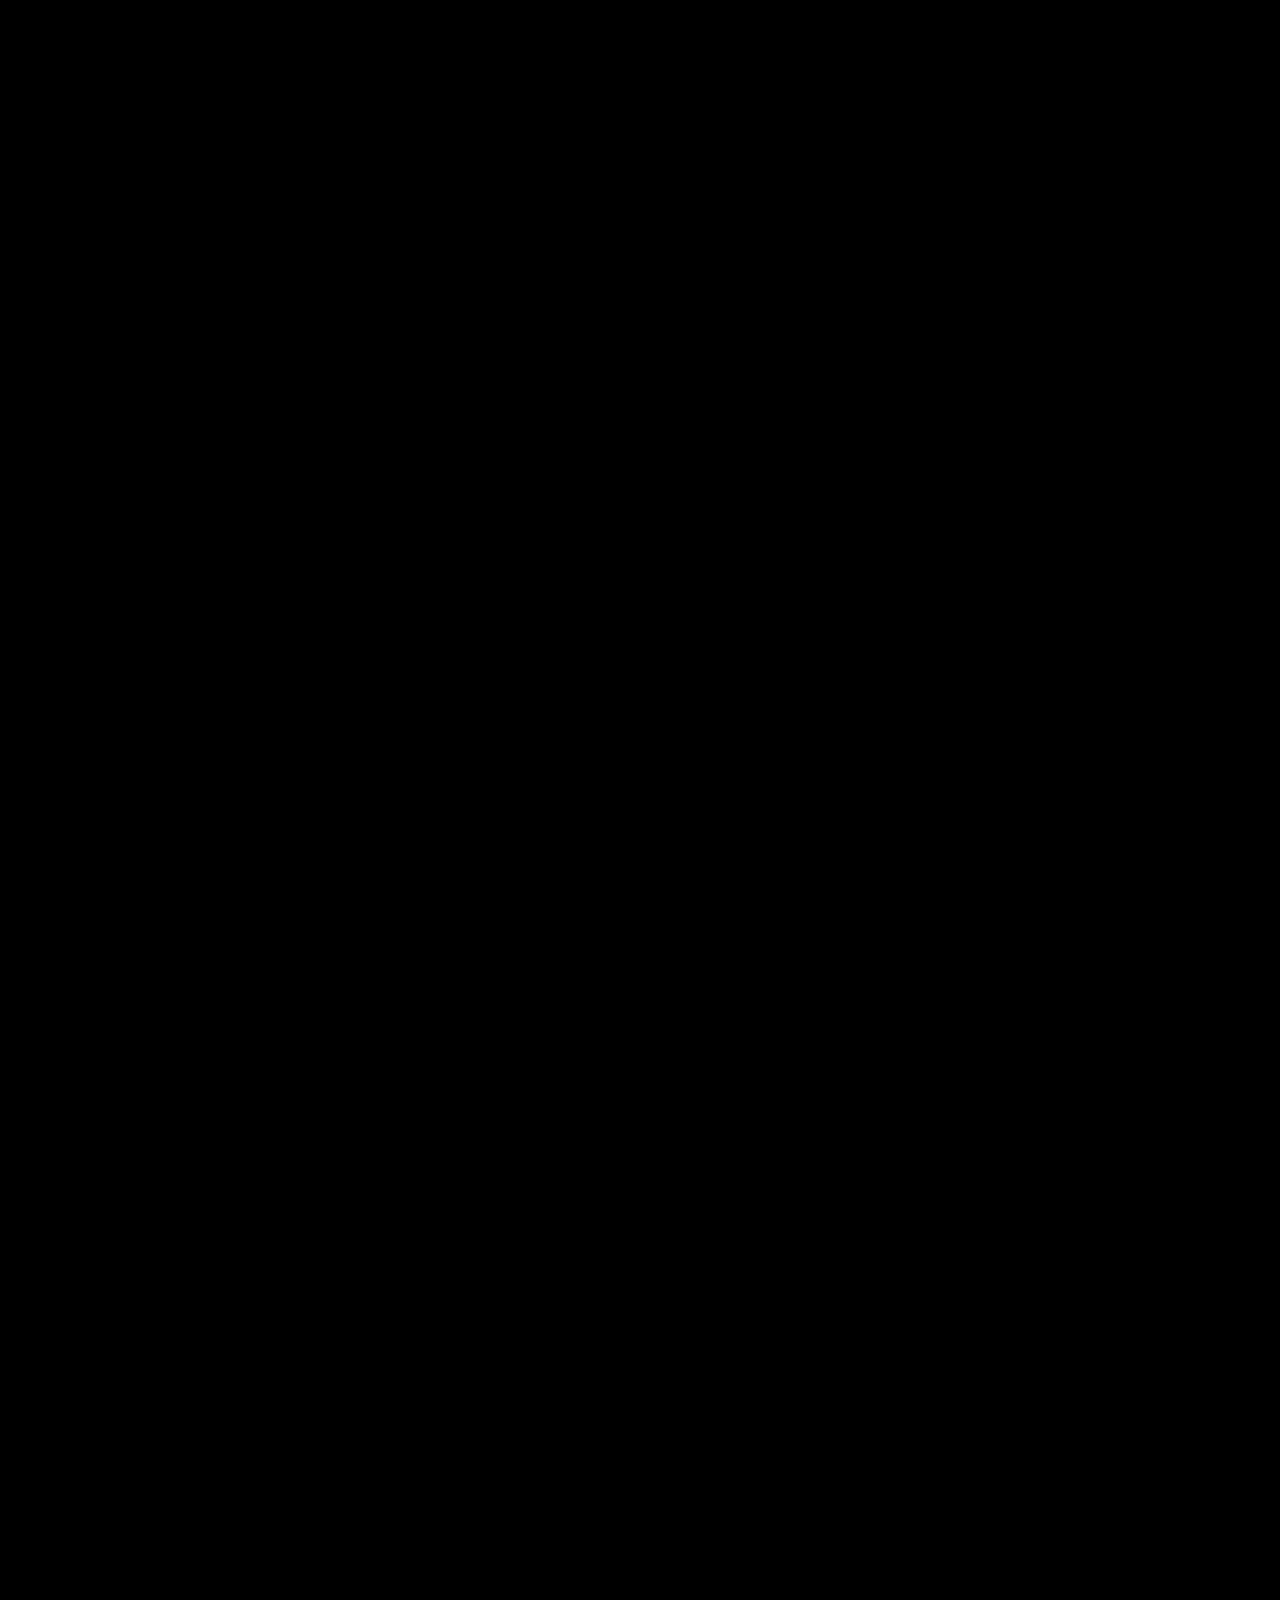
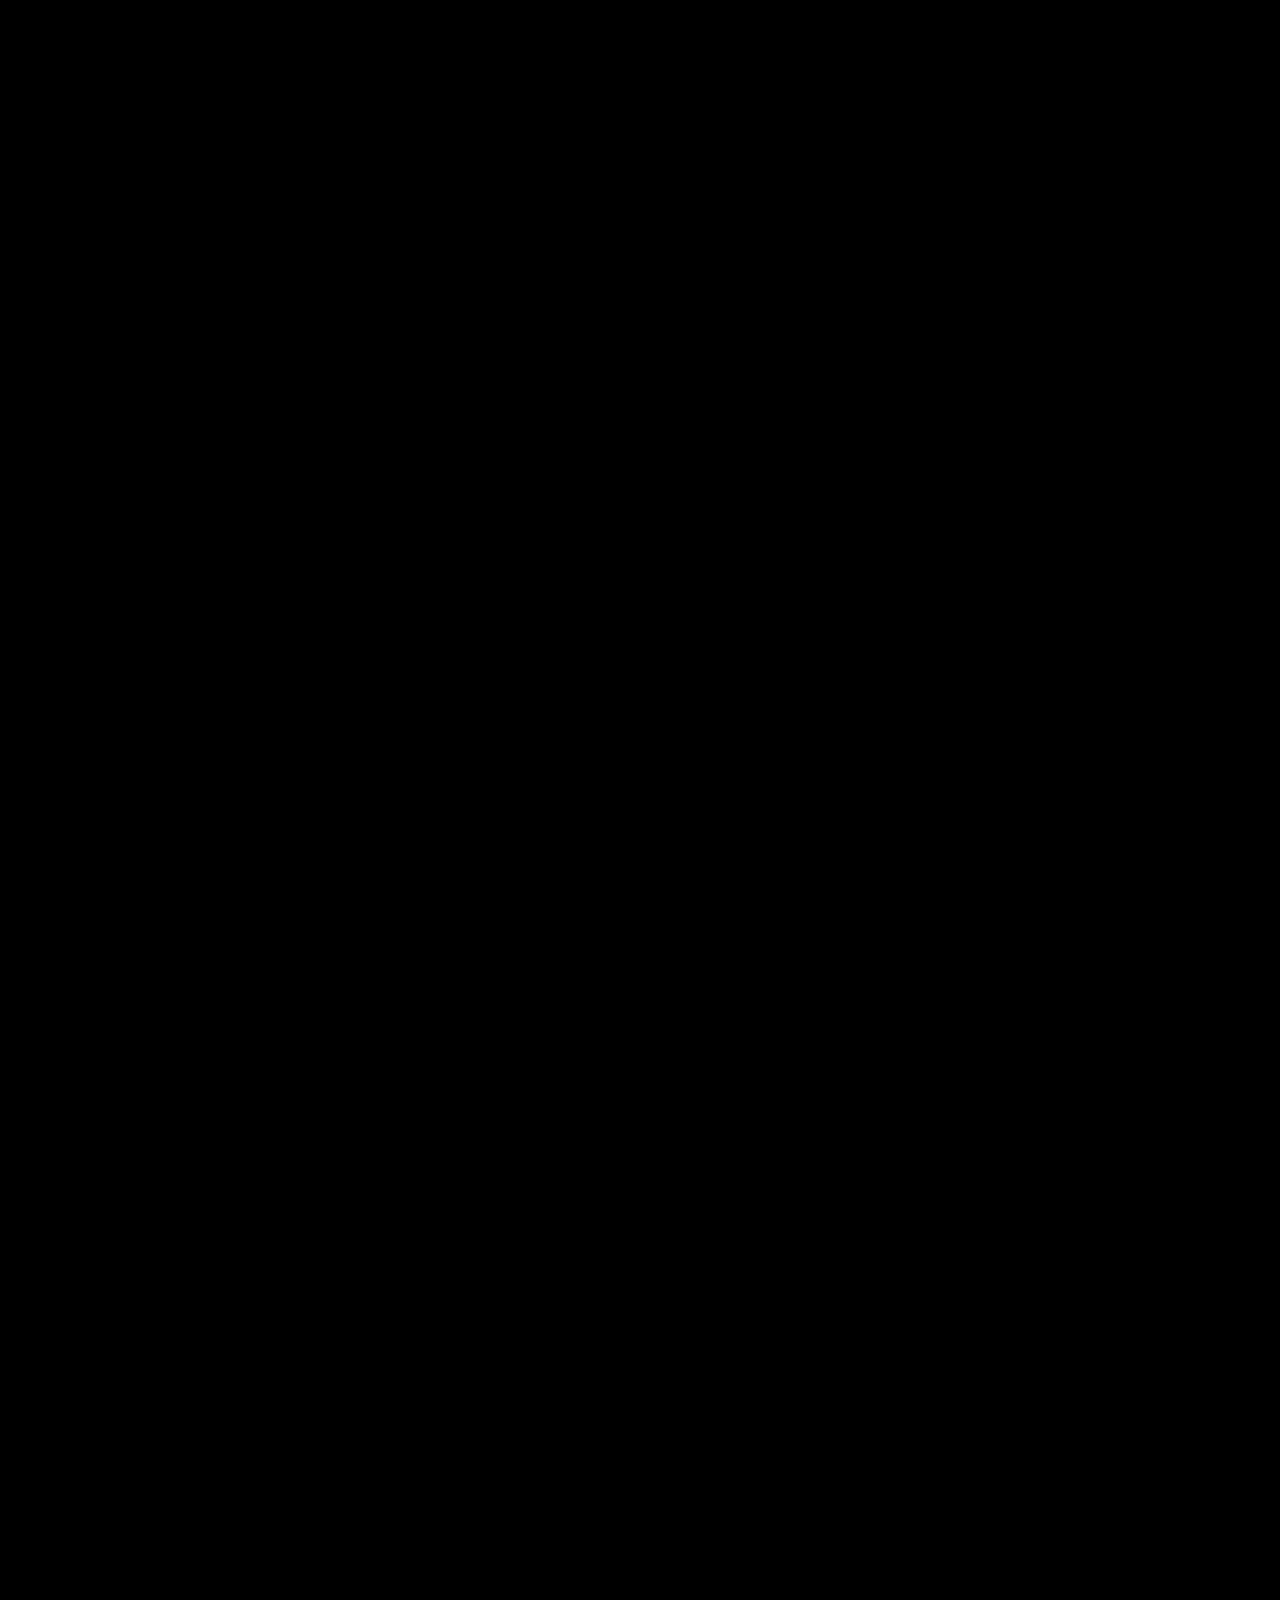
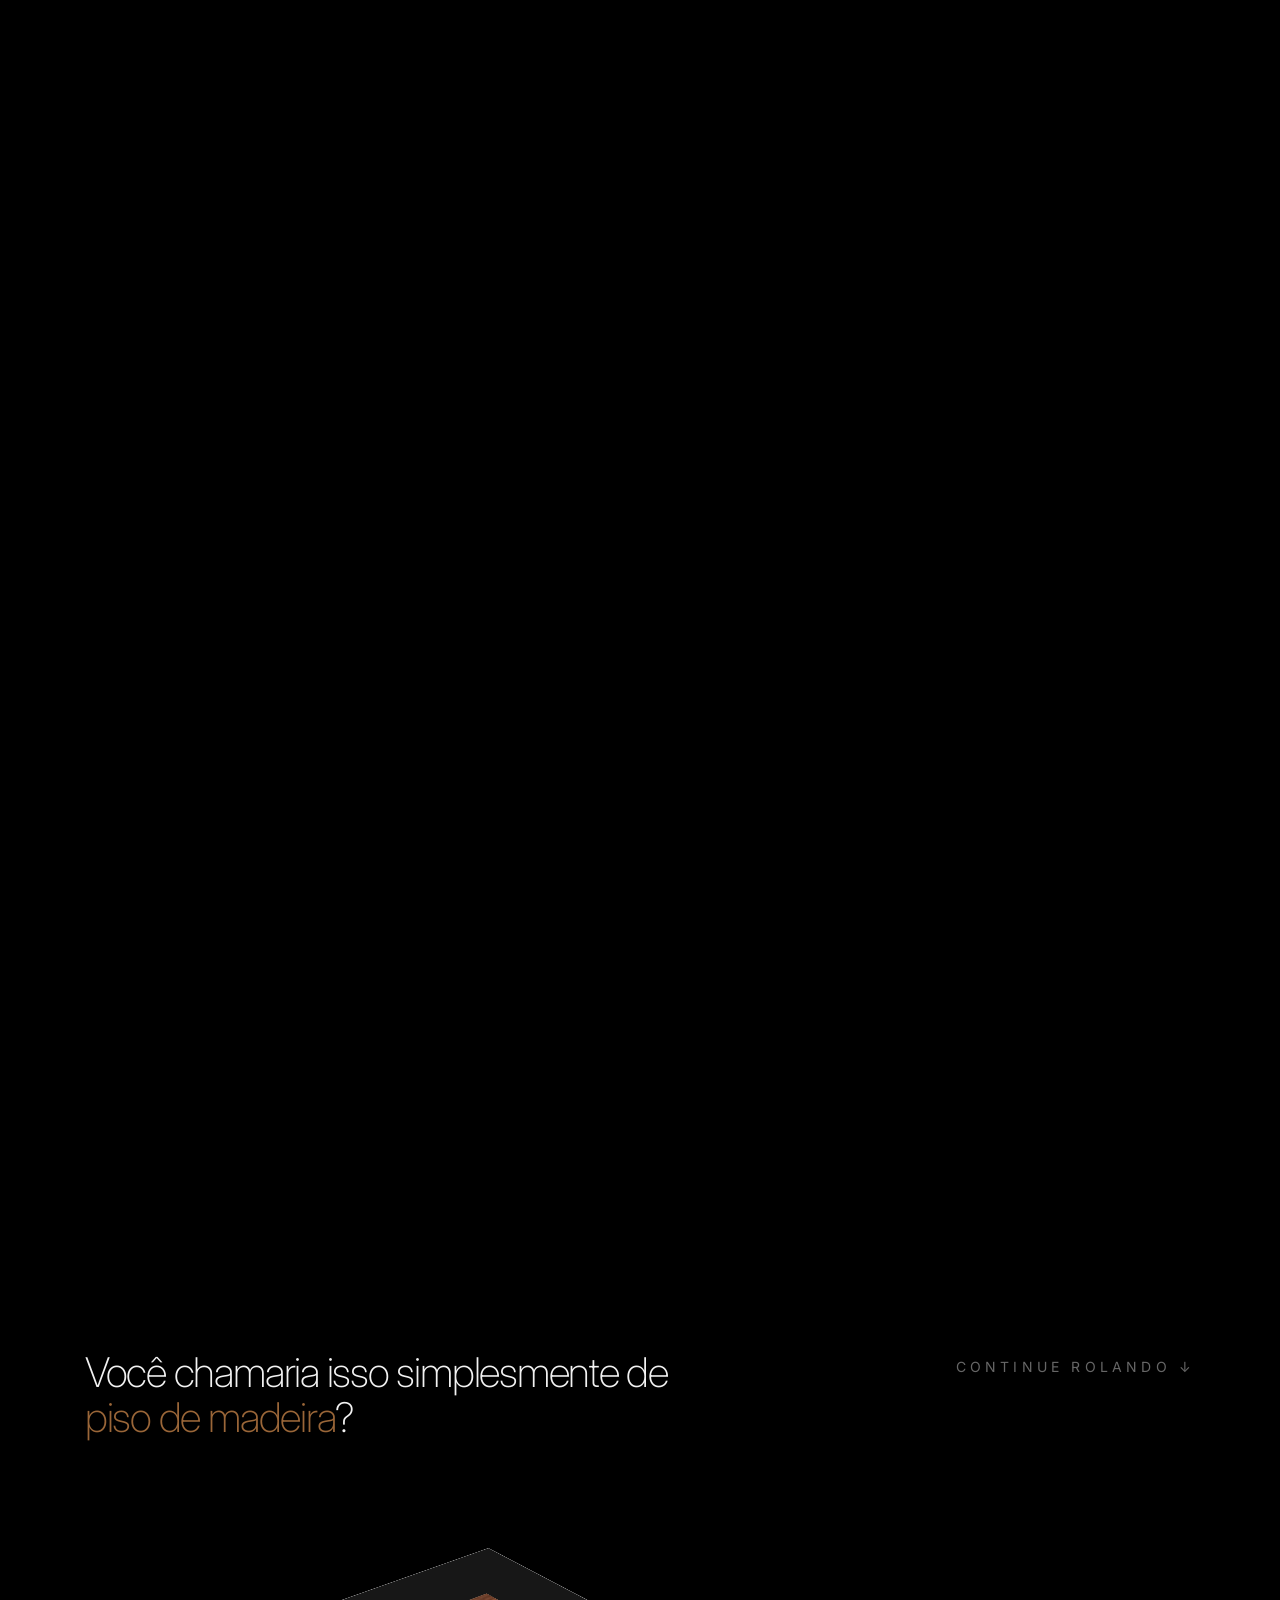
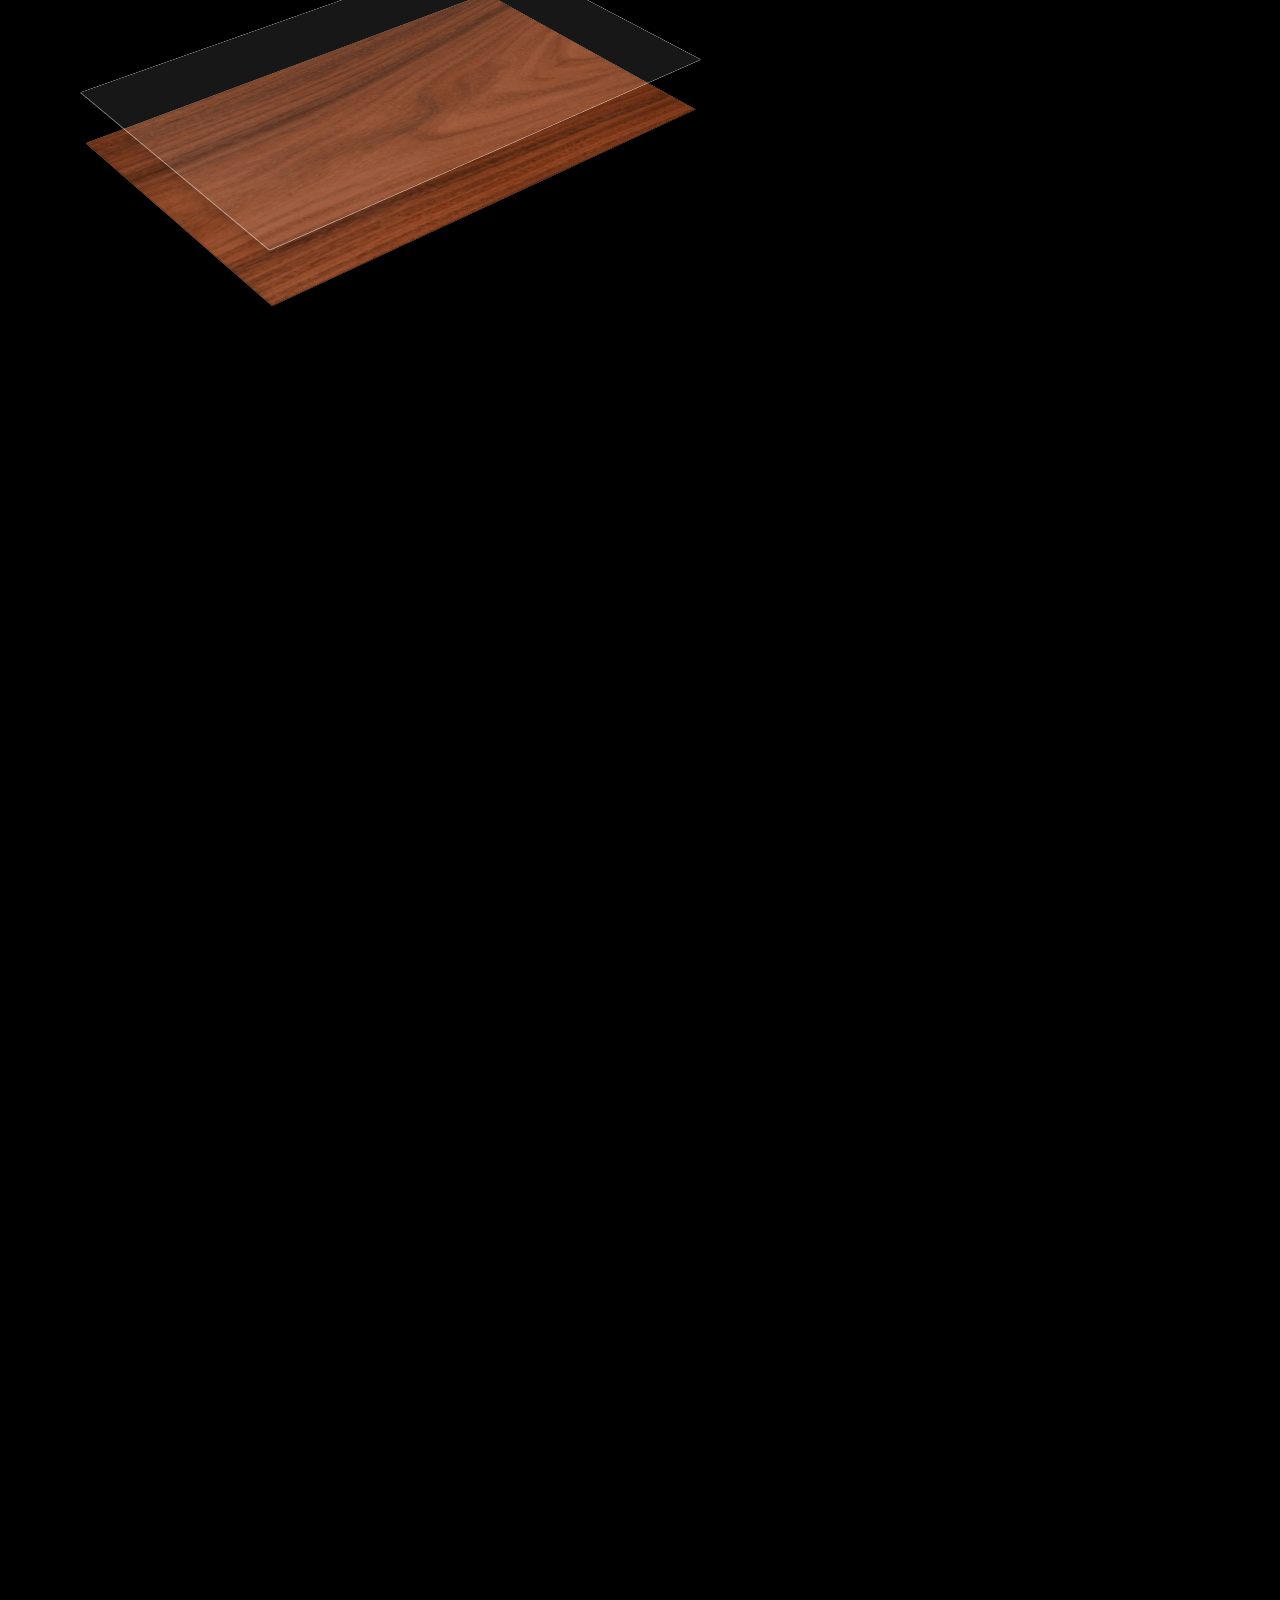
==== commit be567c89: "Atualiza catálogo" ====
--- a/index.html
+++ b/index.html
@@ -7,11 +7,10 @@
   <title>Parket — Brazil</title>
   <link rel="preconnect" href="https://fonts.googleapis.com">
   <link rel="preconnect" href="https://fonts.gstatic.com" crossorigin>
-  <link rel="preconnect" href="https://parket.com.br">
-  <link rel="preconnect" href="https://images.weserv.nl">
+
   <link rel="preload" as="image" href="autoload/Hero.webp" fetchpriority="high">
   <script src="https://cdn.tailwindcss.com?plugins=forms,container-queries"></script>
-  <link href="https://fonts.googleapis.com/css2?family=Inter:wght@200;300;400;500;600;700&family=Material+Symbols+Outlined:wght,FILL@100..700,0..1&display=swap" rel="stylesheet">
+  <link href="https://fonts.googleapis.com/css2?family=Inter:wght@200;300;400;500;600&family=Material+Symbols+Outlined:opsz,wght,FILL,GRAD@24,400,0,0&icon_names=arrow_back,arrow_upward,chevron_left,chevron_right,close,search&display=swap" rel="stylesheet">
   <script src="assets/js/components.js"></script>
   <parket-seo is-main></parket-seo>
   <script>
--- a/catalogo.css
+++ b/catalogo.css
@@ -119,12 +119,6 @@
       transition: opacity var(--dur) var(--ease), visibility var(--dur) var(--ease);
     }
     .menu-overlay.is-open { opacity: 1; visibility: visible; }
-    .menu-overlay-label {
-      font-size: var(--text-caption);
-      letter-spacing: 0.4em;
-      text-transform: uppercase;
-      color: rgba(255,255,255,0.4);
-    }
     .menu-list {
       list-style: none;
       margin: 0;
@@ -206,339 +200,17 @@
     }
 
     /* ── Sobre a Parket (fundo preto, sem imagem) ── */
-    .sobre-section {
-      position: relative;
-      display: flex;
-      align-items: center;
-      justify-content: center;
-      z-index: 4;
-      padding: 8rem 8vw;
-      background: #000;
-    }
-    .sobre-content {
-      max-width: 52rem;
-      text-align: center;
-      color: #fff;
-      position: relative;
-      z-index: 2;
-    }
-    .sobre-content .eyebrow {
-      display: block;
-      margin-bottom: 2rem;
-      color: rgba(255,255,255,0.55);
-    }
-    .sobre-headline {
-      font-family: var(--font-display);
-      font-weight: 200;
-      letter-spacing: -0.03em;
-      line-height: 1.1;
-      font-size: clamp(1.5rem, 3vw, 2.625rem);
-      color: rgba(255,255,255,0.95);
-      margin: 0 0 1rem;
-      white-space: nowrap;
-    }
-    .sobre-text {
-      font-size: clamp(1rem, 1.5vw, 1.2rem);
-      font-weight: 400;
-      line-height: 1.75;
-      color: rgba(255,255,255,0.72);
-      margin: 0 auto;
-      max-width: 44rem;
-    }
     /* Espaço (linha em branco) entre os dois parágrafos */
-    .sobre-text + .sobre-text { margin-top: 2rem; }
-    @media (max-width: 768px) {
-      .sobre-section { padding: 5rem 7vw; min-height: 80vh; }
-      .sobre-headline { font-size: 1.25rem; margin-bottom: 1.5rem; white-space: normal; }
-      .sobre-text { font-size: 1rem; line-height: 1.7; }
-    }
 
     /* ── O que está por trás da Parket ── (fundo branco · texto preto) */
-    .por-tras-section {
-      background: #fff;
-      color: #111;
-      padding: 12rem 8vw 16rem;
-      display: flex;
-      flex-direction: column;
-      align-items: center;
-      justify-content: flex-start;
-      min-height: 100vh;
-      position: relative;
-      z-index: 4;
-    }
-    .por-tras-content {
-      max-width: 60rem;
-      text-align: center;
-      margin-bottom: 4rem;
-    }
-    .por-tras-question {
-      font-family: var(--font-display);
-      font-size: clamp(1.5rem, 3vw, 2.625rem);
-      font-weight: 200;
-      letter-spacing: -0.02em;
-      line-height: 1.15;
-      color: rgba(0,0,0,0.55);
-      margin: 0 0 3rem;
-    }
-    .por-tras-answer {
-      font-family: var(--font-display);
-      font-size: clamp(2rem, 4vw, 3.5rem);
-      font-weight: 200;
-      letter-spacing: -0.03em;
-      line-height: 1.1;
-      color: #111;
-      margin: 0;
-    }
-    @media (max-width: 768px) {
-      .por-tras-section { padding: 5rem 7vw; min-height: 60vh; }
-      .por-tras-question { margin-bottom: 2rem; }
-    }
 
     /* Bloco madeira + card (foto à esquerda · card preto sobreposto à direita) */
-    .madeira-feature {
-      max-width: var(--container);
-      margin: 6rem auto 0;
-      padding: 0 0 7rem;
-      width: 100%;
-      position: relative;
-    }
-    .mf-photo {
-      width: 55%;
-      max-width: 38rem;
-      margin: 0;
-      position: relative;
-      z-index: 1;
-      will-change: transform;
-    }
-    .mf-photo img {
-      display: block;
-      width: 100%;
-      height: auto;
-      filter: grayscale(0.18) contrast(1.05);
-    }
-    .mf-plus {
-      position: absolute;
-      right: -42px;
-      bottom: -42px;
-      width: 84px;
-      height: 84px;
-      border: 1px solid rgba(43,38,31,0.5);
-      border-radius: 50%;
-      color: #2b261f;
-      display: flex;
-      align-items: center;
-      justify-content: center;
-      font-size: 34px;
-      font-weight: 500;
-      line-height: 1;
-      background: var(--madeira);
-      z-index: 4;
-      pointer-events: none;
-      will-change: transform;
-    }
-    .mf-card {
-      position: absolute;
-      right: 0;
-      bottom: 0;
-      width: 50%;
-      background: #111;
-      color: #fff;
-      padding: 3rem;
-      text-align: left;
-      box-shadow: 0 30px 80px rgba(0,0,0,0.35);
-      z-index: 2;
-      will-change: transform;
-    }
-    .mf-card h3 {
-      font-family: var(--font-display);
-      font-size: clamp(1.5rem, 2.2vw, 2rem);
-      font-weight: 400;
-      letter-spacing: -0.01em;
-      line-height: 1.15;
-      margin: 0 0 1.5rem;
-      color: #fff;
-    }
-    .mf-card-body {
-      font-size: var(--text-small);
-      font-weight: 400;
-      line-height: 1.7;
-      color: rgba(255,255,255,0.78);
-      margin: 0;
-    }
-    @media (max-width: 900px) {
-      .madeira-feature { margin-top: 4rem; padding-bottom: 3rem; }
-      .mf-photo { width: 100%; }
-      .mf-plus { right: -22px; bottom: -22px; width: 56px; height: 56px; font-size: 24px; }
-      .mf-card {
-        position: relative;
-        width: 90%;
-        margin: -40px auto 0;
-        padding: 2rem 1.5rem;
-      }
-      .mf-card h3 { font-size: var(--text-h4); margin-bottom: 1rem; }
-      .mf-card-body { font-size: var(--text-small); }
-    }
 
     /* Imagem da madeira (centrada na seção "Por trás da Parket") */
-    .por-tras-madeira {
-      max-width: 60rem;
-      width: 100%;
-      margin: 6rem auto 0;
-      padding: 0;
-      display: block;
-    }
-    .por-tras-madeira img {
-      display: block;
-      width: 100%;
-      height: auto;
-    }
-    @media (max-width: 900px) {
-      .por-tras-madeira { margin-top: 3rem; max-width: 92%; }
-    }
 
     /* Foto da família + heading (foto centralizada, texto sobreposto à esquerda) */
-    .por-tras-feature {
-      max-width: var(--container);
-      margin: 8rem auto 0;
-      padding: 0 0 8rem;
-      width: 100%;
-      display: grid;
-      grid-template-columns: 1fr;
-      align-items: center;
-      position: relative;
-    }
-    .ptf-heading {
-      grid-column: 1;
-      grid-row: 1;
-      align-self: center;
-      justify-self: start;
-      font-family: var(--font-body);
-      font-weight: 600;
-      font-size: clamp(1.4rem, 2.4vw, 2.1rem);
-      letter-spacing: -0.005em;
-      line-height: 1.1;
-      color: var(--madeira);
-      text-transform: uppercase;
-      margin: 0;
-      text-align: left;
-      max-width: 22rem;
-      z-index: 2;
-      will-change: transform;
-    }
-    .ptf-heading .w {
-      transition: color var(--dur) var(--ease);
-      cursor: default;
-    }
-    .ptf-heading .w:hover {
-      color: #000;
-    }
-    .ptf-photo {
-      grid-column: 1;
-      grid-row: 1;
-      justify-self: center;
-      width: 55%;
-      max-width: 38rem;
-      margin: 0;
-      z-index: 1;
-    }
-    .ptf-photo img {
-      display: block;
-      width: 100%;
-      height: auto;
-      filter: grayscale(0.18) contrast(1.05);
-    }
-    .ptf-plus {
-      position: absolute;
-      right: -42px;
-      bottom: -42px;
-      width: 84px;
-      height: 84px;
-      border: 1px solid rgba(0,0,0,0.7);
-      border-radius: 50%;
-      color: #111;
-      display: flex;
-      align-items: center;
-      justify-content: center;
-      font-size: 34px;
-      font-weight: 500;
-      line-height: 1;
-      background: #fff;
-      z-index: 3;
-      pointer-events: none;
-    }
-    .ptf-card {
-      position: absolute;
-      right: 0;
-      bottom: 0;
-      width: 46%;
-      background: #111;
-      color: #fff;
-      padding: 3rem;
-      box-shadow: 0 30px 80px rgba(0,0,0,0.25);
-      z-index: 2;
-    }
-    .ptf-card h3 {
-      font-family: var(--font-display);
-      font-size: clamp(1.5rem, 2.2vw, 2rem);
-      font-weight: 400;
-      letter-spacing: -0.02em;
-      line-height: 1.15;
-      margin: 0 0 1.5rem;
-      color: #fff;
-    }
-    .ptf-card-body {
-      font-size: var(--text-small);
-      font-weight: 400;
-      line-height: 1.7;
-      color: rgba(255,255,255,0.75);
-      margin: 0;
-    }
-    @media (max-width: 900px) {
-      .por-tras-feature {
-        margin-top: 4rem;
-        padding-bottom: 4rem;
-        grid-template-columns: 1fr;
-        gap: 2rem;
-      }
-      .ptf-heading {
-        text-align: center;
-        font-size: 1.5rem;
-      }
-      .ptf-photo { width: 100%; max-width: 90%; margin: 0 auto; }
-      .ptf-plus {
-        right: -22px;
-        bottom: -22px;
-        width: 56px;
-        height: 56px;
-        font-size: 24px;
-      }
-      .ptf-card {
-        position: relative;
-        width: 90%;
-        margin: -40px auto 0;
-        padding: 2rem 1.5rem;
-      }
-      .ptf-card h3 { font-size: var(--text-h4); margin-bottom: 1rem; }
-      .ptf-card-body { font-size: var(--text-small); line-height: 1.7; }
-    }
 
     /* ── Processo Parket (5 pilares · BG preto · ilustrações animadas) ── */
-    .processo-section {
-      background: #000;
-      color: #fff;
-      padding: 9rem 0 7rem;
-      position: relative;
-      z-index: 5;
-      overflow: hidden;
-    }
-    .processo-section .eyebrow { color: rgba(255,255,255,0.50); }
-    .processo-wrap {
-      max-width: var(--container);
-      margin: 0 auto;
-      padding: 0 6vw;
-      position: relative;
-    }
-    .processo-header { margin-bottom: 5rem; position: relative; z-index: 3; }
 
     /* ── Composição artística (anéis de carvalho + elementos parallax) ── */
     .processo-hero {
@@ -548,220 +220,37 @@
       margin: 0 0 8rem;
       pointer-events: none;
     }
-    .processo-hero-svg {
-      position: absolute;
-      inset: 0;
-      width: 100%;
-      height: 100%;
-      display: block;
-    }
-    .processo-hero-text {
-      position: absolute;
-      inset: 0;
-      display: flex;
-      flex-direction: column;
-      align-items: center;
-      justify-content: center;
-      text-align: center;
-      z-index: 2;
-      padding: 0 6vw;
-    }
-    .processo-hero-text .eyebrow { margin-bottom: 1.5rem; }
-    .processo-hero-text h2 {
-      font-family: var(--font-display);
-      font-weight: 200;
-      letter-spacing: -0.04em;
-      line-height: 1.05;
-      font-size: clamp(2.5rem, 5vw, 4.5rem);
-      color: rgba(255,255,255,0.92);
-      margin: 0 0 1.5rem;
-    }
-    .processo-hero-text p {
-      max-width: 32rem;
-      color: rgba(255,255,255,0.55);
-      font-weight: 400;
-      font-size: clamp(0.95rem, 1.4vw, 1.1rem);
-      line-height: 1.7;
-      margin: 0;
-    }
 
     /* Tree rings expand from invisible to full when section enters viewport */
-    .ring-svg {
-      stroke: rgba(255,255,255,0.35);
-      fill: none;
-      stroke-dasharray: 1;
-      stroke-dashoffset: 1;
-      transform-origin: center;
-      opacity: 0;
-      transition: stroke-dashoffset var(--dur) var(--ease),
-                  opacity var(--dur) var(--ease),
-                  transform var(--dur) var(--ease);
-    }
-    .processo-hero.is-revealed .ring-svg {
-      stroke-dashoffset: 0;
-      opacity: 1;
-    }
-    .processo-hero.is-revealed .ring-svg:nth-child(1) { transition-delay: 0s; }
-    .processo-hero.is-revealed .ring-svg:nth-child(2) { transition-delay: 0.12s; }
-    .processo-hero.is-revealed .ring-svg:nth-child(3) { transition-delay: 0.24s; }
-    .processo-hero.is-revealed .ring-svg:nth-child(4) { transition-delay: 0.36s; }
-    .processo-hero.is-revealed .ring-svg:nth-child(5) { transition-delay: 0.48s; }
-    .processo-hero.is-revealed .ring-svg:nth-child(6) { transition-delay: 0.60s; }
-    .processo-hero.is-revealed .ring-svg:nth-child(7) { transition-delay: 0.72s; }
 
     /* Scattered original Parket elements with different parallax speeds */
-    .hero-scatter g, .hero-scatter > * {
-      opacity: 0;
-      transform: translateY(20px);
-      transition: opacity var(--dur) var(--ease), transform var(--dur) var(--ease);
-    }
     .processo-hero.is-revealed .hero-scatter g,
-    .processo-hero.is-revealed .hero-scatter > * {
-      opacity: 1;
-      transform: translateY(0);
-    }
-    .processo-hero.is-revealed .hero-scatter > *:nth-child(1) { transition-delay: 0.8s; }
-    .processo-hero.is-revealed .hero-scatter > *:nth-child(2) { transition-delay: 0.95s; }
-    .processo-hero.is-revealed .hero-scatter > *:nth-child(3) { transition-delay: 1.10s; }
-    .processo-hero.is-revealed .hero-scatter > *:nth-child(4) { transition-delay: 1.25s; }
-    .processo-hero.is-revealed .hero-scatter > *:nth-child(5) { transition-delay: 1.40s; }
-    .processo-hero.is-revealed .hero-scatter > *:nth-child(6) { transition-delay: 1.55s; }
-    .processo-hero.is-revealed .hero-scatter > *:nth-child(7) { transition-delay: 1.70s; }
-    .processo-hero.is-revealed .hero-scatter > *:nth-child(8) { transition-delay: 1.85s; }
-
-    .hero-diagonal {
-      opacity: 0;
-      transition: opacity 2s ease 0.5s, stroke-dashoffset var(--dur) var(--ease) 0.6s;
-      stroke-dasharray: 1;
-      stroke-dashoffset: 1;
-    }
-    .processo-hero.is-revealed .hero-diagonal {
-      opacity: 1;
-      stroke-dashoffset: 0;
-    }
+
 
     /* Parallax: applied via JS as inline transform */
     [data-parallax] { will-change: transform; }
 
     @media (max-width: 768px) {
       .processo-hero { height: 60vh; margin-bottom: 4rem; }
-      .processo-hero-text h2 { font-size: 2rem; }
-    }
-    @media (prefers-reduced-motion: reduce) {
-      .ring-svg, .hero-scatter g, .hero-scatter > *, .hero-diagonal {
-        transition: none;
-        opacity: 1;
-        stroke-dashoffset: 0;
-        transform: none;
-      }
-    }
-    .processo-header .display-title { color: rgba(255,255,255,0.90); }
-    .processo-header p { color: rgba(255,255,255,0.55); }
-    .processo-pillar {
-      display: grid;
-      grid-template-columns: 80px 160px 1fr;
-      gap: 2.5rem;
-      padding: 3.5rem 0;
-      border-top: 1px solid rgba(255,255,255,0.10);
-      align-items: center;
-    }
-    .processo-pillar:last-child { border-bottom: 1px solid rgba(255,255,255,0.10); }
-    .processo-num {
-      font-size: clamp(2rem, 4vw, 3rem);
-      font-weight: 500;
-      letter-spacing: -0.04em;
-      line-height: 1;
-      color: rgba(255,255,255,0.30);
-      font-variant-numeric: tabular-nums;
-    }
-    .processo-illustration {
-      width: 160px;
-      color: rgba(255,255,255,0.85);
-    }
-    .processo-illustration svg { width: 100%; height: auto; display: block; }
-    .processo-content { max-width: 38rem; }
-    .processo-title {
-      font-size: var(--text-caption);
-      letter-spacing: 0.32em;
-      text-transform: uppercase;
-      color: rgba(255,255,255,0.95);
-      font-weight: 500;
-      margin: 0 0 1.25rem;
-    }
-    .processo-text {
-      color: rgba(255,255,255,0.62);
-      font-weight: 400;
-      font-size: var(--text-body);
-      line-height: 1.7;
-      margin: 0;
-    }
-    .processo-text strong {
-      color: rgba(255,255,255,0.92);
-      font-weight: 400;
     }
 
     /* ── SVG animations ── */
     /* All stroked elements start invisible; "draw in" when pillar enters viewport */
-    .processo-illustration [data-anim] {
-      stroke-dasharray: 1;
-      stroke-dashoffset: 1;
-      transition: stroke-dashoffset var(--dur) var(--ease);
-    }
-    .processo-pillar.visible .processo-illustration [data-anim] {
-      stroke-dashoffset: 0;
-    }
     /* staggered draw with custom delays via inline style or class */
-    .processo-pillar.visible .processo-illustration [data-delay="1"] { transition-delay: 0.20s; }
-    .processo-pillar.visible .processo-illustration [data-delay="2"] { transition-delay: 0.40s; }
-    .processo-pillar.visible .processo-illustration [data-delay="3"] { transition-delay: 0.60s; }
-    .processo-pillar.visible .processo-illustration [data-delay="4"] { transition-delay: 0.80s; }
-    .processo-pillar.visible .processo-illustration [data-delay="5"] { transition-delay: 1.00s; }
-    .processo-pillar.visible .processo-illustration [data-delay="6"] { transition-delay: 1.20s; }
-    .processo-pillar.visible .processo-illustration [data-delay="7"] { transition-delay: 1.40s; }
-    .processo-pillar.visible .processo-illustration [data-delay="8"] { transition-delay: 1.60s; }
 
     /* Filled rects (color swatches in pillar 04) — opacity reveal */
-    .processo-illustration [data-fade] {
-      opacity: 0;
-      transition: opacity var(--dur) var(--ease);
-    }
-    .processo-pillar.visible .processo-illustration [data-fade] { opacity: 1; }
 
     /* Text labels inside SVG — fade in last */
-    .processo-illustration text {
-      opacity: 0;
-      transition: opacity var(--dur) var(--ease) 1.4s;
-    }
-    .processo-pillar.visible .processo-illustration text { opacity: 1; }
 
     /* Subtle continuous motion (pillar 03: magnifying glass slides) */
-    .processo-pillar.visible .lupa-glass {
-      animation: slideMag 6s ease-in-out 2s infinite;
-    }
     @keyframes slideMag {
       0%, 100% { transform: translateX(0); }
       50% { transform: translateX(-22px); }
     }
 
-    @media (max-width: 768px) {
-      .processo-section { padding: 5rem 0 4rem; }
-      .processo-wrap { padding: 0 7vw; }
-      .processo-header { margin-bottom: 3rem; }
-      .processo-pillar {
-        grid-template-columns: 1fr;
-        gap: 1.25rem;
-        padding: 2.5rem 0;
-      }
-      .processo-num { font-size: 1.5rem; }
-      .processo-illustration { width: 100px; }
-      .processo-title { font-size: var(--text-caption); letter-spacing: 0.26em; }
-      .processo-text { font-size: var(--text-small); }
-    }
     @media (prefers-reduced-motion: reduce) {
       .processo-illustration [data-anim],
       .processo-illustration [data-fade],
-      .processo-illustration text { transition: none; }
-      .processo-pillar.visible .lupa-glass { animation: none; }
     }
 
     /* ── Products index (Escolha um produto) ── */
@@ -1356,7 +845,6 @@
     }
     .floating-action .material-symbols-outlined { font-size: 20px; }
 
-    #floating-search { top: 22px; right: 22px; }
     #back-to-top {
       bottom: 22px; right: 22px;
       transform: translateY(6px);
@@ -1421,69 +909,8 @@
     .lb-prev:hover, .lb-next:hover { transform: translateY(-50%) scale(1.06); }
 
     /* ── Parquet tradicional ou engenheirado? ── */
-    .tradicional-section {
-      position: relative;
-      z-index: 20;
-      background: #ffffff;
-      padding: 8rem 6vw;
-    }
-    .tradicional-inner {
-      max-width: var(--container);
-      margin: 0 auto;
-      text-align: center;
-    }
-    .tradicional-title {
-      font-family: var(--font-display);
-      font-size: var(--text-h2);
-      font-weight: 600;
-      text-transform: uppercase;
-      line-height: 1.1;
-      color: #000000;
-      margin: 0 0 4rem;
-    }
-    .tradicional-img {
-      max-width: 100%;
-      height: auto;
-      display: block;
-      margin: 0 auto;
-    }
-    .tradicional-img.is-small {
-      max-width: 100%;
-    }
-    .tradicional-sub {
-      margin-top: 8rem;
-      text-align: center;
-    }
-    .tradicional-subtitle {
-      font-family: var(--font-display);
-      font-size: var(--text-h3);
-      font-weight: 600;
-      text-transform: uppercase;
-      line-height: 1.1;
-      color: #000000;
-      margin: 0 0 3rem;
-    }
-    @media (max-width: 768px) {
-      .tradicional-sub { margin-top: 5rem; }
-      .tradicional-subtitle { font-size: clamp(1.4rem, 5vw, 2rem); margin-bottom: 2rem; }
-    }
-    @media (max-width: 768px) {
-      .tradicional-section { padding: 5rem 7vw; }
-      .tradicional-title { font-size: clamp(1.8rem, 6vw, 2.5rem); margin-bottom: 2.5rem; }
-    }
 
     /* ── Porque escolher a Parket (antes da Árvore) ── */
-    .porque-section {
-      position: relative;
-      z-index: 4;
-      background: #000000;
-      padding: 8rem 6vw;
-    }
-    .porque-inner {
-      max-width: var(--container);
-      margin: 0 auto;
-      text-align: center;
-    }
     .porque-title {
       font-family: var(--font-display);
       font-size: var(--text-h2);
@@ -1493,47 +920,13 @@
       color: #ffffff;
       margin: 0 0 4rem;
     }
-    .porque-section .multicamadas-text {
-      color: rgba(255, 255, 255, 0.6);
-      font-size: var(--text-small);
-    }
     @media (max-width: 768px) {
-      .porque-section { padding: 5rem 7vw; }
       .porque-title { font-size: clamp(1.8rem, 6vw, 2.5rem); margin-bottom: 2.5rem; }
     }
 
     /* ── Árvore (após Sobre a Parket) ── */
-    .arvore-section {
-      position: relative;
-      z-index: 4;
-      background: #000;
-      padding: 0 6vw 6rem;
-      display: flex;
-      justify-content: center;
-      align-items: center;
-    }
-    .arvore-img {
-      width: 75%;
-      max-width: none;
-      height: auto;
-      display: block;
-    }
-    @media (max-width: 768px) {
-      .arvore-section { padding: 4rem 7vw; }
-    }
 
     /* ── Madeira Multicamadas (BG branco) ── */
-    .multicamadas-section {
-      position: relative;
-      z-index: 20;
-      background: #ffffff;
-      padding: 10rem 6vw;
-      font-family: var(--font-display);
-    }
-    .multicamadas-inner {
-      max-width: var(--container);
-      margin: 0 auto;
-    }
     .multicamadas-line {
       font-size: var(--text-h2);
       line-height: 1;
@@ -1544,50 +937,10 @@
       text-transform: uppercase;
       text-align: center;
     }
-    .multicamadas-accent {
-      color: var(--madeira);
-    }
     .multicamadas-line.fade-up.visible {
       opacity: var(--scroll-opacity, 1);
     }
-    .multicamadas-img {
-      display: block;
-      margin: 4rem auto 0;
-      max-width: 85%;
-      height: auto;
-    }
-    .multicamadas-text {
-      max-width: 880px;
-      margin: 4rem auto 0;
-      font-family: var(--font-body);
-      font-size: var(--text-body-lg);
-      line-height: 1.55;
-      color: #555555;
-      font-weight: 400;
-      text-align: left;
-    }
-    .multicamadas-text p {
-      text-align: center;
-      margin: 0;
-    }
     /* ── Bloco "Você chamaria isso..." (texto + imagem CAMADAS MADEIRAS) ── */
-    .camadas-block {
-      display: flex;
-      align-items: center;
-      width: 100%;
-      margin: 8rem auto 0;
-    }
-    .camadas-text {
-      width: 23%;
-      flex-shrink: 0;
-      margin-left: 8%;
-      margin-right: 2%;
-      display: flex;
-      flex-direction: column;
-      text-align: left;
-      position: relative;
-      z-index: 2;
-    }
     .camadas-line {
       font-family: var(--font-display);
       font-size: var(--text-h2);
@@ -1599,43 +952,10 @@
       margin: 0;
       text-align: left;
     }
-    .camadas-img-wrap {
-      width: 38%;
-      flex-shrink: 0;
-      position: relative;
-      z-index: 1;
-    }
-    .camadas-img {
-      width: 100%;
-      height: auto;
-      display: block;
-    }
-    .camadas-plantas {
-      position: absolute;
-      bottom: 8%;
-      left: 56%;
-      width: 120%;
-      height: auto;
-      pointer-events: none;
-      z-index: 3;
-    }
     @media (max-width: 768px) {
-      .camadas-block {
-        flex-direction: column;
-        gap: 2.5rem;
-        margin-top: 5rem;
-        overflow: visible;
-      }
-      .camadas-text { width: 100%; margin: 0; align-items: center; text-align: center; }
       .camadas-line { font-size: clamp(2rem, 8vw, 3.25rem); text-align: center; }
-      .camadas-img-wrap { width: 85%; }
-      .camadas-plantas { width: 75%; left: 50%; bottom: 8%; }
     }
     @media (max-width: 768px) {
-      .multicamadas-text { font-size: var(--text-small); margin-top: 3rem; }
-    }
-    @media (max-width: 768px) {
-      .multicamadas-section { padding: 6rem 7vw; }
       .multicamadas-line { font-size: clamp(2rem, 8vw, 3.25rem); }
     }
 
@@ -1650,7 +970,6 @@
       .collections-index { padding: 5rem 7vw 2rem; }
       .collection-cover { min-height: 65vh; }
       .collection-cover-content { padding: 2.5rem 7vw 3rem; }
-      .carousel-block { padding: 3rem 5vw 5rem; }
       .carousel-viewport { aspect-ratio: 4/5; }
       .slide-caption { padding: 1.25rem 1.5rem 1.25rem; font-size: var(--text-caption); letter-spacing: 0.26em; }
       .thumb { width: 48px; height: 48px; }
@@ -1678,7 +997,6 @@
       .lb-next { right: 8px; }
       .video-nav { padding: 12px; }
       .eyebrow { letter-spacing: 0.4em; }
-      .camadas-plantas { display: none; }
     }
     /* Motion: respeitar prefers-reduced-motion globalmente */
     @media (prefers-reduced-motion: reduce) {
--- a/index.css
+++ b/index.css
@@ -7,407 +7,730 @@
 
 /* ═══ HERO SPLIT — imagem full-bleed que desliza para o lado, título sobe ═══
    Dirigido pelo scroll via --hp (0 → 1) setado no #hero-sticky (index.js). */
-#hero-viewport.hero-split{
-  height:180vh;                 /* runway de scroll para a transição */
-  position:relative;
+#hero-viewport.hero-split {
+  height: 180vh;
+  /* runway de scroll para a transição */
+  position: relative;
   /* corte seco preto → branco no rodapé, para emendar na seção branca (Sobre) */
-  background:var(--preto);
-  background:linear-gradient(180deg,#000 0%,#000 89%,#fff 89%,#fff 100%);
-}
-#hero-viewport.hero-split #hero-sticky{
-  position:sticky;top:0;left:0;
-  width:100%;height:100vh;height:100svh;
-  overflow:hidden;display:block;z-index:1;
-  --hp:0;
+  background: var(--preto);
+  background: linear-gradient(180deg, #000 0%, #000 89%, #fff 89%, #fff 100%);
+}
+
+#hero-viewport.hero-split #hero-sticky {
+  position: sticky;
+  top: 0;
+  left: 0;
+  width: 100%;
+  height: 100svh;
+  overflow: hidden;
+  display: block;
+  z-index: 1;
+  --hp: 0;
 }
 
 /* Mídia: full-bleed em --hp:0 → painel emoldurado à direita em --hp:1 */
 #hero-sticky .hero-media {
-    position: absolute;
-     top: calc(var(--hp) * 12vh); 
-     bottom: calc(var(--hp) * 12vh); 
-    right: calc(var(--hp) * 5vw);
-    left: calc(var(--hp) * 50%);
-    background-size: cover;
-    background-position: center;
-    filter: brightness(calc(0.42 + var(--hp) * 0.3));
-    will-change: top, bottom, left, right, filter;
+  position: absolute;
+  /* top: calc(var(--hp) * 12vh);*/
+  bottom: calc(var(--hp) * 12vh);
+  right: calc(var(--hp) * 5vw);
+  left: calc(var(--hp) * 50%);
+  background-size: cover;
+  background-position: center;
+  filter: brightness(calc(0.42 + var(--hp) * 0.3));
+  will-change: top, bottom, left, right, filter;
 }
 
 /* Wordmark "piso" — centralizado sobre a imagem e acompanha o deslize.
    Usa o MESMO left/right da .hero-media, então fica sempre no centro da imagem. */
-#hero-sticky .hero-wordmark{
-  position:absolute;top:0;bottom:0;z-index:21;
+#hero-sticky .hero-wordmark {
+  position: absolute;
+  top: 0;
+  bottom: 0;
+  z-index: 21;
   right: calc(var(--hp) * 5vw);
   left: calc(var(--hp) * 50%);
-  display:flex;align-items:center;justify-content:center;
-  pointer-events:none;
-  font-family:var(--font-display);
-  font-weight:200;letter-spacing:.03em;text-transform:uppercase;
-  font-size:clamp(1.75rem,6vw,5rem);line-height:1;
-  color:var(--branco);
-  text-shadow:0 6px 50px rgba(0,0,0,.5);
-  will-change:left,right;
+  display: flex;
+  align-items: center;
+  justify-content: center;
+  pointer-events: none;
+  font-family: var(--font-display);
+  font-weight: 200;
+  letter-spacing: .03em;
+  text-transform: uppercase;
+  font-size: clamp(1.75rem, 6vw, 5rem);
+  line-height: 1;
+  color: var(--branco);
+  text-shadow: 0 6px 50px rgba(0, 0, 0, .5);
+  will-change: left, right;
 }
 
 /* Cópia: ocupa a metade esquerda; sobe e revela conforme a imagem sai do caminho */
-#hero-sticky .hero-copy{
-  position:absolute;left:0;top:0;bottom:0;
-  width:50%;z-index:10;
-  display:flex;flex-direction:column;justify-content:center;gap:1.75rem;
-  padding:0 4vw 0 clamp(1.5rem,6vw,6rem);
-  text-align:left;pointer-events:none;
-  opacity:var(--hp);
-  transform:translateY(calc((1 - var(--hp)) * 48px));
-}
-#hero-sticky .hero-eyebrow{
-  font-size:var(--text-caption);font-weight:400;
-  letter-spacing:.5em;text-transform:uppercase;color:var(--branco-55);
-}
-#hero-sticky .hero-title{
-  margin:0;font-family:var(--font-display);
-  font-weight:200;letter-spacing:-.03em;line-height:1.05;
-  font-size:clamp(2.4rem,5.6vw,5rem);color:var(--branco);
-}
-#hero-sticky .hero-title .accent{
-  color:var(--madeira);text-transform:uppercase;font-weight:200;letter-spacing:0;
+#hero-sticky .hero-copy {
+  position: absolute;
+  left: 0;
+  top: 0;
+  bottom: 0;
+  width: 50%;
+  z-index: 10;
+  display: flex;
+  flex-direction: column;
+  justify-content: center;
+  gap: 1.75rem;
+  padding: 0 4vw 0 clamp(1.5rem, 6vw, 6rem);
+  text-align: left;
+  pointer-events: none;
+  opacity: var(--hp);
+  transform: translateY(calc((1 - var(--hp)) * 48px));
+}
+
+#hero-sticky .hero-eyebrow {
+  font-size: var(--text-caption);
+  font-weight: 400;
+  letter-spacing: .5em;
+  text-transform: uppercase;
+  color: var(--branco-55);
+}
+
+#hero-sticky .hero-title {
+  margin: 0;
+  font-family: var(--font-display);
+  font-weight: 200;
+  letter-spacing: -.03em;
+  line-height: 1.05;
+  font-size: clamp(2.4rem, 5.6vw, 5rem);
+  color: var(--branco);
+}
+
+#hero-sticky .hero-title .accent {
+  color: var(--madeira);
+  text-transform: uppercase;
+  font-weight: 200;
+  letter-spacing: 0;
 }
 
 /* Dica de scroll — seta animada para baixo; some conforme a transição avança */
-#hero-sticky .hero-scroll-hint{
-  position:absolute;left:50%;bottom:2.5rem;transform:translateX(-50%);
-  z-index:22;display:flex;flex-direction:column;align-items:center;gap:.85rem;
-  opacity:calc(1 - var(--hp) * 2.2);pointer-events:none;
+#hero-sticky .hero-scroll-hint {
+  position: absolute;
+  left: 50%;
+  bottom: 2.5rem;
+  transform: translateX(-50%);
+  z-index: 22;
+  display: flex;
+  flex-direction: column;
+  align-items: center;
+  gap: .85rem;
+  opacity: calc(1 - var(--hp) * 2.2);
+  pointer-events: none;
   text-align: center;
 }
-#hero-sticky .hero-scroll-label{
-  font-size:var(--text-caption);font-weight:400;
-  letter-spacing:.4em;text-transform:uppercase;color:var(--branco);
-}
-#hero-sticky .hero-scroll-arrow{
-  width:26px;height:26px;color:var(--branco);
-  animation:heroArrowBounce 1.6s ease-in-out infinite;
-}
-#hero-sticky .hero-scroll-arrow svg{
-  width:100%;height:100%;display:block;fill:none;stroke:currentColor;
-  stroke-width:2;stroke-linecap:round;stroke-linejoin:round;
-}
-@keyframes heroArrowBounce{
-  0%,100%{transform:translateY(0);opacity:.55;}
-  50%{transform:translateY(9px);opacity:1;}
+
+#hero-sticky .hero-scroll-label {
+  font-size: var(--text-caption);
+  font-weight: 400;
+  letter-spacing: .4em;
+  text-transform: uppercase;
+  color: var(--branco);
+}
+
+#hero-sticky .hero-scroll-arrow {
+  width: 26px;
+  height: 26px;
+  color: var(--branco);
+  animation: heroArrowBounce 1.6s ease-in-out infinite;
+}
+
+#hero-sticky .hero-scroll-arrow svg {
+  width: 100%;
+  height: 100%;
+  display: block;
+  fill: none;
+  stroke: currentColor;
+  stroke-width: 2;
+  stroke-linecap: round;
+  stroke-linejoin: round;
+}
+
+@keyframes heroArrowBounce {
+
+  0%,
+  100% {
+    transform: translateY(0);
+    opacity: .55;
+  }
+
+  50% {
+    transform: translateY(9px);
+    opacity: 1;
+  }
 }
 
 /* Mobile: divide na vertical — imagem no topo, título sobe por baixo */
-@media (max-width:768px){
+@media (max-width:768px) {
+
   /* sem o fade branco no mobile: a legenda fica no rodapé e o branco cortaria o texto */
-  #hero-viewport.hero-split{background:var(--preto);}
-  #hero-sticky .hero-media{
-    left:0;right:0;top:0;
-    bottom:calc(var(--hp) * 46vh);
-    filter:brightness(calc(0.5 + var(--hp) * 0.18));
-  }
-  #hero-sticky .hero-copy{
-    width:100%;top:auto;bottom:0;height:46vh;
-    justify-content:flex-end;
-    padding:0 1.5rem 2.5rem;gap:1.25rem;
-  }
-  #hero-sticky .hero-title{font-size:clamp(2.2rem,9vw,3.25rem);}
+  #hero-viewport.hero-split {
+    background: var(--preto);
+  }
+
+  #hero-sticky .hero-media {
+    left: 0;
+    right: 0;
+    top: 0;
+    bottom: calc(var(--hp) * 46vh);
+    filter: brightness(calc(0.5 + var(--hp) * 0.18));
+  }
+
+  #hero-sticky .hero-copy {
+    width: 100%;
+    top: auto;
+    bottom: 0;
+    height: 46vh;
+    justify-content: flex-end;
+    padding: 0 1.5rem 2.5rem;
+    gap: 1.25rem;
+  }
+
+  #hero-sticky .hero-title {
+    font-size: clamp(2.2rem, 9vw, 3.25rem);
+  }
+
   /* wordmark acompanha a imagem que recua para o topo */
-  #hero-sticky .hero-wordmark{
-    left:0;right:0;top:0;bottom:calc(var(--hp) * 46vh);
-    font-size:clamp(1.5rem,10vw,3rem);
-  }
-}
-
-@media (prefers-reduced-motion:reduce){
+  #hero-sticky .hero-wordmark {
+    left: 0;
+    right: 0;
+    top: 0;
+    bottom: calc(var(--hp) * 46vh);
+    font-size: clamp(1.5rem, 10vw, 3rem);
+  }
+}
+
+@media (prefers-reduced-motion:reduce) {
+
   #hero-sticky .hero-media,
-  #hero-sticky .hero-copy{will-change:auto;}
-  #hero-sticky .hero-scroll-arrow{animation:none;}
+  #hero-sticky .hero-copy {
+    will-change: auto;
+  }
+
+  #hero-sticky .hero-scroll-arrow {
+    animation: none;
+  }
 }
 
 /* ═══ SOBRE — editorial: cabeçalho, intro em colunas, pilares, credenciais e fecho ═══ */
-#sobre{
-  --t-95:rgba(0,0,0,.9); --t-72:rgba(0,0,0,.66);
-  --t-55:rgba(0,0,0,.52); --t-40:rgba(0,0,0,.38);
-  --t-10:rgba(0,0,0,.1);
-  --accent:#9a6638;
-  position:relative;background:var(--branco);z-index:2;/*overflow:clip;isolation:isolate;*/
-  padding:clamp(5rem,8vw,8rem) 6vw;
-  color:var(--t-95);
-}
-#sobre .sobre-wrap{max-width:var(--container);margin:0 auto;}
+#sobre {
+  --t-95: rgba(0, 0, 0, .9);
+  --t-72: rgba(0, 0, 0, .66);
+  --t-55: rgba(0, 0, 0, .52);
+  --t-10: rgba(0, 0, 0, .1);
+  --accent: #9a6638;
+  position: relative;
+  background: var(--branco);
+  z-index: 2;
+  /*overflow:clip;isolation:isolate;*/
+  padding: clamp(5rem, 8vw, 8rem) 6vw;
+  color: var(--t-95);
+}
+
+#sobre .sobre-wrap {
+  max-width: var(--container);
+  margin: 0 auto;
+}
 
 /* Cabeçalho: eyebrow + título display */
-#sobre .sobre-head{margin-bottom:clamp(2.5rem,4vw,3.5rem);}
-#sobre .eyebrow{
-  display:block;font-size:var(--text-caption);font-weight:400;
-  letter-spacing:.5em;text-transform:uppercase;color:var(--t-55);
-  margin-bottom:1.25rem;
-}
-#sobre .sobre-title{
-  margin:0;font-family:var(--font-display);
-  font-weight:200;letter-spacing:-.03em;line-height:1.1;
-  font-size:clamp(2rem,4.4vw,3.5rem);color:var(--t-95);max-width:16em;
-}
-#sobre .accent{font-weight:200;text-transform:uppercase;color:var(--accent);letter-spacing:0;}
+#sobre .sobre-head {
+  margin-bottom: clamp(2.5rem, 4vw, 3.5rem);
+}
+
+#sobre .eyebrow {
+  display: block;
+  font-size: var(--text-caption);
+  font-weight: 400;
+  letter-spacing: .5em;
+  text-transform: uppercase;
+  color: var(--t-55);
+  margin-bottom: 1.25rem;
+}
+
+#sobre .sobre-title {
+  margin: 0;
+  font-family: var(--font-display);
+  font-weight: 200;
+  letter-spacing: -.03em;
+  line-height: 1.1;
+  font-size: clamp(2rem, 4.4vw, 3.5rem);
+  color: var(--t-95);
+  max-width: 16em;
+}
+
+#sobre .accent {
+  font-weight: 200;
+  text-transform: uppercase;
+  color: var(--accent);
+  letter-spacing: 0;
+}
 
 /* Introdução — dois parágrafos lado a lado, como um bloco coeso que
    preenche a largura (sem cap, sem vazio no meio). */
-#sobre .sobre-intro{
-  display:grid;grid-template-columns:repeat(2,minmax(0,1fr));
-  gap:clamp(2.5rem,5vw,5rem);max-width:none;
-}
-#sobre .corpo-text{
-  font-size:var(--text-body);font-weight:300;line-height:1.75;
-  color:var(--t-72);margin:0;
+#sobre .sobre-intro {
+  display: grid;
+  grid-template-columns: repeat(2, minmax(0, 1fr));
+  gap: clamp(2.5rem, 5vw, 5rem);
+  max-width: none;
+}
+
+#sobre .corpo-text {
+  font-size: var(--text-body);
+  font-weight: 300;
+  line-height: 1.75;
+  color: var(--t-72);
+  margin: 0;
 }
 
 /* Pilares — três cartões, borda superior em accent (eco dos cartões abaixo) */
-#sobre .sobre-pilares{
-  display:grid;grid-template-columns:repeat(3,1fr);
-  gap:clamp(1.5rem,3vw,2.5rem);
-  margin-top:clamp(3.5rem,6vw,5rem);
-}
-#sobre .sobre-pilar{
-  border:1px solid var(--t-10);
-  border-top:2px solid var(--accent);
-  padding:clamp(1.75rem,3vw,2.5rem);
-  display:flex;flex-direction:column;gap:1rem;
-}
-#sobre .sobre-pilar-num{
-  font-family:var(--font-display);font-size:var(--text-caption);
-  font-weight:400;letter-spacing:.25em;color:var(--accent);
-}
-#sobre .sobre-pilar-title{
-  margin:0;font-family:var(--font-display);
-  font-weight:300;letter-spacing:-.01em;line-height:1.2;
-  font-size:clamp(1.25rem,2.2vw,1.6rem);color:var(--t-95);
-}
-#sobre .sobre-pilar p{
-  margin:0;font-size:var(--text-small);font-weight:300;line-height:1.7;color:var(--t-72);
+#sobre .sobre-pilares {
+  display: grid;
+  grid-template-columns: repeat(3, 1fr);
+  gap: clamp(1.5rem, 3vw, 2.5rem);
+  margin-top: clamp(3.5rem, 6vw, 5rem);
+}
+
+#sobre .sobre-pilar {
+  border: 1px solid var(--t-10);
+  border-top: 2px solid var(--accent);
+  padding: clamp(1.75rem, 3vw, 2.5rem);
+  display: flex;
+  flex-direction: column;
+  gap: 1rem;
+}
+
+#sobre .sobre-pilar-num {
+  font-family: var(--font-display);
+  font-size: var(--text-caption);
+  font-weight: 400;
+  letter-spacing: .25em;
+  color: var(--accent);
+}
+
+#sobre .sobre-pilar-title {
+  margin: 0;
+  font-family: var(--font-display);
+  font-weight: 300;
+  letter-spacing: -.01em;
+  line-height: 1.2;
+  font-size: clamp(1.25rem, 2.2vw, 1.6rem);
+  color: var(--t-95);
+}
+
+#sobre .sobre-pilar p {
+  margin: 0;
+  font-size: var(--text-small);
+  font-weight: 300;
+  line-height: 1.7;
+  color: var(--t-72);
 }
 
 /* Faixa de credenciais */
-#sobre .sobre-stats{
-  display:grid;grid-template-columns:repeat(3,1fr);
-  border-top:1px solid var(--t-10);border-bottom:1px solid var(--t-10);
-  margin-top:clamp(4rem,6vw,5rem);
-}
-#sobre .stat{
-  padding:2.5rem 1.5rem;text-align:center;position:relative;
-}
-#sobre .stat + .stat::before{
-  content:"";position:absolute;left:0;top:25%;bottom:25%;width:1px;background:var(--t-10);
-}
-#sobre .stat-num{
-  display:block;font-family:var(--font-display);
-  font-size:clamp(2rem,3.5vw,3.5rem);font-weight:200;letter-spacing:-.02em;
-  color:var(--t-95);line-height:1;margin-bottom:.75rem;
-}
-#sobre .stat-num sup{font-size:.45em;color:var(--accent);vertical-align:.7em;}
-#sobre .stat-label{
-  font-size:var(--text-caption);font-weight:400;
-  letter-spacing:.25em;text-transform:uppercase;color:var(--t-55);
+#sobre .sobre-stats {
+  display: grid;
+  grid-template-columns: repeat(3, 1fr);
+  border-top: 1px solid var(--t-10);
+  border-bottom: 1px solid var(--t-10);
+  margin-top: clamp(4rem, 6vw, 5rem);
+}
+
+#sobre .stat {
+  padding: 2.5rem 1.5rem;
+  text-align: center;
+  position: relative;
+}
+
+#sobre .stat+.stat::before {
+  content: "";
+  position: absolute;
+  left: 0;
+  top: 25%;
+  bottom: 25%;
+  width: 1px;
+  background: var(--t-10);
+}
+
+#sobre .stat-num {
+  display: block;
+  font-family: var(--font-display);
+  font-size: clamp(2rem, 3.5vw, 3.5rem);
+  font-weight: 200;
+  letter-spacing: -.02em;
+  color: var(--t-95);
+  line-height: 1;
+  margin-bottom: .75rem;
+}
+
+#sobre .stat-num sup {
+  font-size: .45em;
+  color: var(--accent);
+  vertical-align: .7em;
+}
+
+#sobre .stat-label {
+  font-size: var(--text-caption);
+  font-weight: 400;
+  letter-spacing: .25em;
+  text-transform: uppercase;
+  color: var(--t-55);
 }
 
 /* Bloco "Por que escolher" — editorial: heading sticky à esquerda, texto à direita */
-#sobre .porque-block{
-  display:grid;grid-template-columns:minmax(0,.85fr) minmax(0,1.15fr);
-  gap:clamp(2rem,5vw,5rem);align-items:start;
-  margin-top:clamp(4rem,7vw,6rem);
-  padding-top:clamp(2.5rem,4vw,3.5rem);
-  border-top:1px solid var(--t-10);
-}
-#sobre .porque-head{position:sticky;top:6rem;}
-#sobre .porque-head .eyebrow{margin-bottom:1rem;}
-#sobre .porque-title{
-  margin:0;font-family:var(--font-display);
-  font-weight:200;letter-spacing:-.03em;line-height:1.12;
-  font-size:clamp(1.75rem,3vw,2.625rem);color:var(--t-95);max-width:11em;
-}
-#sobre .porque-body{display:flex;flex-direction:column;gap:1.5rem;max-width:44rem;}
+#sobre .porque-block {
+  display: grid;
+  grid-template-columns: minmax(0, .85fr) minmax(0, 1.15fr);
+  gap: clamp(2rem, 5vw, 5rem);
+  align-items: start;
+  margin-top: clamp(4rem, 7vw, 6rem);
+  padding-top: clamp(2.5rem, 4vw, 3.5rem);
+  border-top: 1px solid var(--t-10);
+}
+
+#sobre .porque-head {
+  position: sticky;
+  top: 6rem;
+}
+
+#sobre .porque-head .eyebrow {
+  margin-bottom: 1rem;
+}
+
+#sobre .porque-title {
+  margin: 0;
+  font-family: var(--font-display);
+  font-weight: 200;
+  letter-spacing: -.03em;
+  line-height: 1.12;
+  font-size: clamp(1.75rem, 3vw, 2.625rem);
+  color: var(--t-95);
+  max-width: 11em;
+}
+
+#sobre .porque-body {
+  display: flex;
+  flex-direction: column;
+  gap: 1.5rem;
+  max-width: 44rem;
+}
 
 /* Reveal on scroll */
-#sobre .fade{opacity:0;transform:translateY(16px);}
-#sobre .fade.in{opacity:1;transform:none;transition:opacity var(--dur) var(--ease),transform var(--dur) var(--ease);}
-
-@media (max-width:900px){
-  #sobre .sobre-intro{grid-template-columns:1fr;gap:1.5rem;max-width:44rem;}
-  #sobre .sobre-pilares{grid-template-columns:1fr;}
-  #sobre .sobre-stats{grid-template-columns:1fr;}
-  #sobre .stat{padding:1.5rem 1rem;}
-  #sobre .stat + .stat::before{left:25%;right:25%;top:0;bottom:auto;width:auto;height:1px;}
-  #sobre .porque-block{grid-template-columns:1fr;gap:clamp(1.5rem,4vw,2rem);}
-  #sobre .porque-head{position:static;}
-  #sobre .porque-body{max-width:44rem;}
-  #sobre .eyebrow{letter-spacing:.4em;}
-}
-@media (prefers-reduced-motion:reduce){
-  #sobre .fade{opacity:1;transform:none;}
+#sobre .fade {
+  opacity: 0;
+  transform: translateY(16px);
+}
+
+#sobre .fade.in {
+  opacity: 1;
+  transform: none;
+  transition: opacity var(--dur) var(--ease), transform var(--dur) var(--ease);
+}
+
+@media (max-width:900px) {
+  #sobre .sobre-intro {
+    grid-template-columns: 1fr;
+    gap: 1.5rem;
+    max-width: 44rem;
+  }
+
+  #sobre .sobre-pilares {
+    grid-template-columns: 1fr;
+  }
+
+  #sobre .sobre-stats {
+    grid-template-columns: 1fr;
+  }
+
+  #sobre .stat {
+    padding: 1.5rem 1rem;
+  }
+
+  #sobre .stat+.stat::before {
+    left: 25%;
+    right: 25%;
+    top: 0;
+    bottom: auto;
+    width: auto;
+    height: 1px;
+  }
+
+  #sobre .porque-block {
+    grid-template-columns: 1fr;
+    gap: clamp(1.5rem, 4vw, 2rem);
+  }
+
+  #sobre .porque-head {
+    position: static;
+  }
+
+  #sobre .porque-body {
+    max-width: 44rem;
+  }
+
+  #sobre .eyebrow {
+    letter-spacing: .4em;
+  }
+}
+
+@media (prefers-reduced-motion:reduce) {
+  #sobre .fade {
+    opacity: 1;
+    transform: none;
+  }
 }
 
 /* ═══ 02 TECNOLOGIA — camadas 3D dirigidas por scroll ═══ */
 /* z-index acima das seções vizinhas (z:20) para as texturas vazarem
    por cima da seção de baixo; corte só no eixo horizontal */
-#tech-scroll{
-  height:400vh;position:relative;   /* acima da seção de baixo (z:21) p/ sobrepô-la */
-  background:var(--preto);color:var(--branco-95);
-  margin-bottom:-14vh;                           /* borda preta invade a seção de baixo */
-    z-index: 21;
-}
-#tech-scroll .tech-sticky{
-  position:sticky;top:0;height:100vh;
-  overflow-x:clip;overflow-y:visible;
-  display:flex;flex-direction:column;
+#tech-scroll {
+  height: 400vh;
+  position: relative;
+  background: var(--preto);
+  color: var(--branco-95);
+  z-index: 21;
+}
+
+#tech-scroll .tech-sticky {
+  position: sticky;
+  top: 0;
+  height: 100vh;
+  overflow-x: clip;
+  overflow-y: visible;
+  display: flex;
+  flex-direction: column;
 }
 
 /* Cabeçalho da seção */
-#tech-scroll .tech-head{
-  padding:clamp(2rem,4vw,3rem) 6vw 0;
-  display:flex;justify-content:space-between;align-items:start;z-index:3;
-}
-#tech-scroll .tech-eyebrow{
-  display:block;font-size:var(--text-caption);letter-spacing:.5em;text-transform:uppercase;
-  color:var(--branco-55);margin-bottom:1rem;
-}
+#tech-scroll .tech-head {
+  padding: clamp(2rem, 4vw, 3rem) 6vw 0;
+  display: flex;
+  justify-content: space-between;
+  align-items: start;
+  z-index: 3;
+}
+
 #tech-scroll .tech-title {
-    margin: 0;
-    font-weight: 200;
-    letter-spacing: -.03em;
-    line-height: 1.08;
-    font-size: clamp(1.5rem, 3.2vw, 2.625rem);
-    color: var(--branco-95);
-    max-width: 15em;
-}
-#tech-scroll .tech-accent{color:#9a6638;}
-#tech-scroll .tech-hint{    font-size: var(--text-caption);
-    letter-spacing: .3em;
-    text-transform: uppercase;
-    color: var(--branco-40);
-    white-space: nowrap;
+  margin: 0;
+  font-weight: 200;
+  letter-spacing: -.03em;
+  line-height: 1.08;
+  font-size: clamp(1.5rem, 3.2vw, 2.625rem);
+  color: var(--branco-95);
+  max-width: 15em;
+}
+
+#tech-scroll .tech-accent {
+  color: #9a6638;
+}
+
+#tech-scroll .tech-hint {
+  font-size: var(--text-caption);
+  letter-spacing: .3em;
+  text-transform: uppercase;
+  color: var(--branco-40);
+  white-space: nowrap;
+  padding-top: .5rem;
+}
+
+/* Palco 3D (pilha de camadas) */
+#tech-scroll .tech-body {
+  flex: 1;
+}
+
+#tech-scroll .tech-stage {
+  position: absolute;
+  left: clamp(4vw, 10vw, 14vw);
+  top: 50%;
+  transform: translateY(-58%);
+  perspective: 1600px;
+  width: min(44vw, 520px);
+  aspect-ratio: 16/10;
+}
+
+#tech-scroll .tech-stack {
+  position: absolute;
+  inset: 0;
+  transform: rotateX(58deg) rotateZ(-38deg);
+  transform-style: preserve-3d;
+}
+
+#tech-scroll [data-plank] {
+  position: absolute;
+  inset: 0;
+  background-size: cover;
+  background-position: center;
+  will-change: transform;
+}
+
+/* base (4ª, mais embaixo) — 3ª textura de madeira */
+#tech-scroll [data-plank="0"] {
+  background-image: linear-gradient(rgba(22, 13, 7, .30), rgba(22, 13, 7, .30)), url('tecnologia/madeira-03.webp');
+  background-color: #dcc4a6;
+  border: 1px solid rgba(0, 0, 0, .25);
+  box-shadow: 0 2px 0 rgba(0, 0, 0, .35);
+}
+
+/* 3ª textura de madeira */
+#tech-scroll [data-plank="1"] {
+  background-image: linear-gradient(rgba(22, 13, 7, .32), rgba(22, 13, 7, .32)), url('tecnologia/madeira-02.webp');
+  background-color: #dcc4a6;
+  border: 1px solid rgba(0, 0, 0, .2);
+  box-shadow: 0 2px 0 rgba(0, 0, 0, .3);
+}
+
+/* 1ª camada (topo visível) — madeira nobre (textura escura avermelhada) */
+#tech-scroll [data-plank="2"] {
+  background-image: linear-gradient(rgba(22, 13, 7, .30), rgba(22, 13, 7, .30)), url('tecnologia/madeira-01.webp');
+  background-color: #5a2e1a;
+  border: 1px solid rgba(0, 0, 0, .18);
+  box-shadow: 0 2px 0 rgba(0, 0, 0, .28);
+}
+
+/* 4ª camada (vidro / verniz no topo) — película protetora com vidro e brilho */
+#tech-scroll [data-plank="3"] {
+  background: rgba(255, 255, 255, 0.09);
+  /*backdrop-filter:blur(6px) saturate(140%);*/
+  /*-webkit-backdrop-filter:blur(6px) saturate(140%);*/
+  border: 1px solid rgba(255, 255, 255, 0.45);
+  box-shadow: 0 6px 24px rgba(0, 0, 0, 0.25);
+  border-radius: 2px;
+}
+
+#tech-scroll .tech-plank-shadow {
+  position: absolute;
+  left: 8%;
+  right: 8%;
+  bottom: -24%;
+  height: 60px;
+  background: radial-gradient(ellipse at center, rgba(0, 0, 0, .55) 0%, transparent 70%);
+  filter: blur(10px);
+  will-change: transform, opacity;
+}
+
+/* Legendas sequenciais (aparecem conforme o scroll) */
+#tech-scroll .tech-labels {
+  position: absolute;
+  right: 6vw;
+  top: 50%;
+  transform: translateY(-50%);
+  width: min(34vw, 380px);
+  display: flex;
+  flex-direction: column;
+  gap: clamp(1rem, 2.4vh, 2rem);
+}
+
+#tech-scroll [data-tech-label] {
+  opacity: 0;
+  transform: translateY(16px);
+  transition: opacity .6s cubic-bezier(.22, .61, .36, 1), transform .6s cubic-bezier(.22, .61, .36, 1);
+  border-top: 1px solid rgba(255, 255, 255, .18);
+  padding-top: 1rem;
+}
+
+#tech-scroll [data-tech-label="4"] {
+  border-top-color: #9a6638;
+}
+
+#tech-scroll .tech-label-head {
+  display: flex;
+  align-items: baseline;
+  gap: .5rem;
+  margin-bottom: .5rem;
+}
+
+#tech-scroll .tech-label-num {
+  font-size: var(--text-caption);
+  letter-spacing: .2em;
+  color: #9a6638;
+  font-variant-numeric: tabular-nums;
+}
+
+#tech-scroll .tech-label-name {
+  margin: 0;
+  font-size: var(--text-caption);
+  letter-spacing: .26em;
+  text-transform: uppercase;
+  font-weight: 500;
+  color: #fff;
+}
+
+#tech-scroll [data-tech-label="4"] .tech-label-name {
+  color: #9a6638;
+}
+
+#tech-scroll .tech-label-text {
+  margin: 0;
+  font-size: var(--text-caption);
+  font-weight: 300;
+  line-height: 1.65;
+  color: var(--branco-72);
+}
+
+/* ── Tecnologia no mobile: palco centralizado em cima, legendas embaixo ── */
+@media (max-width:768px) {
+  #tech-scroll {
+    height: 360vh;
+  }
+
+  #tech-scroll .tech-head {
+    flex-direction: column;
+    align-items: flex-start;
+    gap: .5rem;
+    padding: clamp(1.5rem, 6vw, 2rem) 7vw 0;
+  }
+
+  #tech-scroll .tech-title {
+    font-size: clamp(1.5rem, 6vw, 2rem);
+    max-width: none;
+  }
+
+  #tech-scroll .tech-hint {
+    display: none;
+  }
+
+  /* palco 3D centralizado no terço superior, menor */
+  #tech-scroll .tech-stage {
+    left: 50%;
+    top: 27%;
+    transform: translate(-50%, -50%);
+    width: min(56vw, 240px);
+  }
+
+  /* legendas: largura cheia, empilhadas no rodapé, mais compactas */
+  #tech-scroll .tech-labels {
+    left: 0;
+    right: auto;
+    top: auto;
+    bottom: clamp(3rem, 10vh, 5rem);
+    transform: none;
+    width: 100%;
+    padding: 0 7vw;
+    gap: .5rem;
+  }
+
+  #tech-scroll [data-tech-label] {
     padding-top: .5rem;
-}
-/* Palco 3D (pilha de camadas) */
-#tech-scroll .tech-body{flex:1;}
-#tech-scroll .tech-stage{
-  position:absolute;left:clamp(4vw,10vw,14vw);top:50%;transform:translateY(-58%);
-  perspective:1600px;width:min(44vw,520px);aspect-ratio:16/10;
-}
-#tech-scroll .tech-stack{
-  position:absolute;inset:0;
-  transform:rotateX(58deg) rotateZ(-38deg);transform-style:preserve-3d;
-}
-#tech-scroll [data-plank]{
-  position:absolute;inset:0;
-  background-size:cover;background-position:center;will-change:transform;
-}
-/* base (4ª, mais embaixo) — 3ª textura de madeira */
-#tech-scroll [data-plank="0"]{
-  background-image:linear-gradient(rgba(22,13,7,.30),rgba(22,13,7,.30)),url('tecnologia/madeira-03.webp');
-  background-color:#dcc4a6;
-  border:1px solid rgba(0,0,0,.25);box-shadow:0 2px 0 rgba(0,0,0,.35);
-}
-/* 3ª textura de madeira */
-#tech-scroll [data-plank="1"]{
-  background-image:linear-gradient(rgba(22,13,7,.32),rgba(22,13,7,.32)),url('tecnologia/madeira-02.webp');
-  background-color:#dcc4a6;
-  border:1px solid rgba(0,0,0,.2);box-shadow:0 2px 0 rgba(0,0,0,.3);
-}
-/* 1ª camada (topo visível) — madeira nobre (textura escura avermelhada) */
-#tech-scroll [data-plank="2"]{
-  background-image:linear-gradient(rgba(22,13,7,.30),rgba(22,13,7,.30)),url('tecnologia/madeira-01.webp');
-  background-color:#5a2e1a;
-  border:1px solid rgba(0,0,0,.18);box-shadow:0 2px 0 rgba(0,0,0,.28);
-}
-/* 4ª camada (vidro / verniz no topo) — película protetora com vidro e brilho */
-#tech-scroll [data-plank="3"]{
-  background:rgba(255,255,255,0.09);
-  backdrop-filter:blur(6px) saturate(140%);
-  -webkit-backdrop-filter:blur(6px) saturate(140%);
-  border:1px solid rgba(255,255,255,0.45);
-  box-shadow:0 6px 24px rgba(0,0,0,0.25);
-  border-radius:2px;
-}
-#tech-scroll .tech-plank-shadow{
-  position:absolute;left:8%;right:8%;bottom:-24%;height:60px;
-  background:radial-gradient(ellipse at center,rgba(0,0,0,.55) 0%,transparent 70%);
-  filter:blur(10px);will-change:transform,opacity;
-}
-
-/* Legendas sequenciais (aparecem conforme o scroll) */
-#tech-scroll .tech-labels{
-  position:absolute;right:6vw;top:50%;transform:translateY(-50%);
-  width:min(34vw,380px);display:flex;flex-direction:column;
-  gap:clamp(1rem,2.4vh,2rem);
-}
-#tech-scroll [data-tech-label]{
-  opacity:0;transform:translateY(16px);
-  transition:opacity .6s cubic-bezier(.22,.61,.36,1),transform .6s cubic-bezier(.22,.61,.36,1);
-  border-top:1px solid rgba(255,255,255,.18);padding-top:1rem;
-}
-#tech-scroll [data-tech-label="4"]{border-top-color:#9a6638;}
-#tech-scroll .tech-label-head{display:flex;align-items:baseline;gap:.5rem;margin-bottom:.5rem;}
-#tech-scroll .tech-label-num{
-  font-size:var(--text-caption);letter-spacing:.2em;color:#9a6638;font-variant-numeric:tabular-nums;
-}
-#tech-scroll .tech-label-name {
-    margin: 0;
-    font-size: var(--text-caption);
-    letter-spacing: .26em;
-    text-transform: uppercase;
-    font-weight: 500;
-    color: #fff;
-}
-#tech-scroll [data-tech-label="4"] .tech-label-name{color:#9a6638;}
-#tech-scroll .tech-label-text {
-    margin: 0;
-    font-size: var(--text-caption);
-    font-weight: 300;
-    line-height: 1.65;
-    color: var(--branco-72);
-}
-/* Rodapé da seção */
-#tech-scroll .tech-footer{
-  display:flex;justify-content:space-between;align-items:center;
-  border-top:1px solid var(--branco-10);
-  margin:0 6vw;padding:1rem 0 clamp(1.5rem,3vw,2.5rem);
-}
-#tech-scroll .tech-footer span{
-  font-size:var(--text-caption);letter-spacing:.3em;text-transform:uppercase;color:var(--branco-40);
-}
-#tech-scroll .tech-page{font-variant-numeric:tabular-nums;}
-
-/* ── Tecnologia no mobile: palco centralizado em cima, legendas embaixo ── */
-@media (max-width:768px){
-  #tech-scroll{height:360vh;}
-  #tech-scroll .tech-head{
-    flex-direction:column;align-items:flex-start;gap:.5rem;
-    padding:clamp(1.5rem,6vw,2rem) 7vw 0;
-  }
-  #tech-scroll .tech-eyebrow{margin-bottom:.5rem;}
-  #tech-scroll .tech-title{font-size:clamp(1.5rem,6vw,2rem);max-width:none;}
-  #tech-scroll .tech-hint{display:none;}
-
-  /* palco 3D centralizado no terço superior, menor */
-  #tech-scroll .tech-stage{
-    left:50%;top:27%;
-    transform:translate(-50%,-50%);
-    width:min(56vw,240px);
-  }
-
-  /* legendas: largura cheia, empilhadas no rodapé, mais compactas */
-  #tech-scroll .tech-labels{
-    left:0;right:auto;top:auto;
-    bottom:clamp(3rem,10vh,5rem);
-    transform:none;
-    width:100%;padding:0 7vw;gap:.5rem;
-  }
-  #tech-scroll [data-tech-label]{padding-top:.5rem;}
-  #tech-scroll .tech-label-head{gap:.5rem;margin-bottom:.5rem;}
-  #tech-scroll .tech-label-name{letter-spacing:.16em;}
-  #tech-scroll .tech-label-text{
-    line-height:1.5;
-    display:-webkit-box;-webkit-line-clamp:2;-webkit-box-orient:vertical;overflow:hidden;
+  }
+
+  #tech-scroll .tech-label-head {
+    gap: .5rem;
+    margin-bottom: .5rem;
+  }
+
+  #tech-scroll .tech-label-name {
+    letter-spacing: .16em;
+  }
+
+  #tech-scroll .tech-label-text {
+    line-height: 1.5;
+    display: -webkit-box;
+    -webkit-line-clamp: 2;
+    -webkit-box-orient: vertical;
+    overflow: hidden;
   }
 }
 
@@ -415,16 +738,31 @@
    e pode ultrapassar o rodapé da seção — como o texto é branco e a seção seguinte
    (#texturas) é branca, ele sumiria no vazio. Aperta o bloco para caber. */
 /* Aperto progressivo: comprime espaçamentos sem cortar texto. */
-@media (min-width:769px) and (max-height:760px){
-  #tech-scroll .tech-labels{gap:.5rem;}
-  #tech-scroll [data-tech-label]{padding-top:.625rem;}
-  #tech-scroll .tech-label-head{margin-bottom:.25rem;}
-  #tech-scroll .tech-label-text{line-height:1.45;}
-}
+@media (min-width:769px) and (max-height:760px) {
+  #tech-scroll .tech-labels {
+    gap: .5rem;
+  }
+
+  #tech-scroll [data-tech-label] {
+    padding-top: .625rem;
+  }
+
+  #tech-scroll .tech-label-head {
+    margin-bottom: .25rem;
+  }
+
+  #tech-scroll .tech-label-text {
+    line-height: 1.45;
+  }
+}
+
 /* Viewport muito baixo: aí sim limita as linhas, como já é feito no mobile. */
-@media (min-width:769px) and (max-height:620px){
-  #tech-scroll .tech-label-text{
-    display:-webkit-box;-webkit-line-clamp:2;-webkit-box-orient:vertical;overflow:hidden;
+@media (min-width:769px) and (max-height:620px) {
+  #tech-scroll .tech-label-text {
+    display: -webkit-box;
+    -webkit-line-clamp: 2;
+    -webkit-box-orient: vertical;
+    overflow: hidden;
   }
 }
 
@@ -434,291 +772,476 @@
    blocos são ancorados ao CENTRO da tela com um vão fixo entre eles,
    e crescem um pouco para ocupar melhor o espaço. O cabeçalho é
    limitado à mesma largura do container para alinhar com o conteúdo. */
-@media (min-width:1920px){
-  #tech-scroll .tech-head{
-    width:100%;max-width:var(--container);
-    margin:0 auto;
-    padding-left:0;padding-right:0;
-  }
+@media (min-width:1920px) {
+  #tech-scroll .tech-head {
+    width: 100%;
+    max-width: var(--container);
+    margin: 0 auto;
+    padding-left: 0;
+    padding-right: 0;
+  }
+
   /* palco: borda direita encosta a 3.5rem do centro */
-  #tech-scroll .tech-stage{
-    left:auto;right:calc(50% + 3.5rem);
-    width:min(36vw,640px);
-  }
+  #tech-scroll .tech-stage {
+    left: auto;
+    right: calc(50% + 3.5rem);
+    width: min(36vw, 640px);
+  }
+
   /* legendas: começam a 3.5rem do centro, espelhando o palco */
-  #tech-scroll .tech-labels{
-    right:auto;left:calc(50% + 3.5rem);
-    width:min(26vw,460px);
-    gap:clamp(1.25rem,3vh,2.5rem);
+  #tech-scroll .tech-labels {
+    right: auto;
+    left: calc(50% + 3.5rem);
+    width: min(26vw, 460px);
+    gap: clamp(1.25rem, 3vh, 2.5rem);
   }
 }
 
 /* ═══ Logo — vira preto quando a navbar está sobre uma seção clara ═══ */
-.topbar-logo{transition:opacity var(--dur) var(--ease),filter var(--dur) var(--ease);}
-.topbar-logo.is-dark{filter:brightness(0);}
+.topbar-logo {
+  transition: opacity var(--dur) var(--ease), filter var(--dur) var(--ease);
+}
+
+.topbar-logo.is-dark {
+  filter: brightness(0);
+}
 
 /* ═══ FOOTER — institucional, sem CTA ═══ */
-.site-footer{
-  position:relative;z-index:30;
-  background:var(--preto);color:var(--branco);
-  border-top:1px solid var(--branco-10);
-  padding:clamp(4rem,7vw,7rem) 6vw clamp(2rem,3vw,3rem);
-}
-.site-footer .footer-inner{max-width:var(--container);margin:0 auto;}
+.site-footer {
+  position: relative;
+  z-index: 30;
+  background: var(--preto);
+  color: var(--branco);
+  border-top: 1px solid var(--branco-10);
+  padding: clamp(4rem, 7vw, 7rem) 6vw clamp(2rem, 3vw, 3rem);
+}
+
+.site-footer .footer-inner {
+  max-width: var(--container);
+  margin: 0 auto;
+}
 
 /* Bloco superior: marca à esquerda, navegação à direita */
-.site-footer .footer-top{
-  display:grid;grid-template-columns:1.1fr 1.4fr;
-  gap:clamp(3rem,6vw,6rem);align-items:start;
-}
-
-.site-footer .footer-logo{
-  width:clamp(120px,12vw,160px);height:auto;display:block;
-  margin-bottom:clamp(1.5rem,3vw,2rem);
-}
-.site-footer .footer-tagline{
-  margin:0;max-width:32ch;
-  font-size:var(--text-small);font-weight:300;line-height:1.7;
-  color:var(--branco-55);
-}
-.site-footer .footer-seals{
-  list-style:none;margin:clamp(2rem,3vw,2.5rem) 0 0;padding:0;
-  display:flex;flex-wrap:wrap;gap:.75rem;
-}
-.site-footer .footer-seals li{
-  font-size:var(--text-caption);letter-spacing:.18em;text-transform:uppercase;
-  color:var(--branco-40);
-  border:1px solid var(--branco-10);padding:.5rem .875rem;
-}
-
-.site-footer .footer-site{
-  display:inline-block;margin-top:clamp(1.5rem,2.5vw,2rem);
-  font-size:var(--text-small);font-weight:300;letter-spacing:.05em;
-  color:var(--madeira);text-decoration:none;
-  border-bottom:1px solid transparent;
-  transition:border-color var(--dur-btn) var(--ease);
-}
-.site-footer .footer-site:hover{border-bottom-color:var(--madeira);}
-.site-footer .footer-site:focus-visible{outline:1px solid var(--madeira);outline-offset:4px;}
+.site-footer .footer-top {
+  display: grid;
+  grid-template-columns: 1.1fr 1.4fr;
+  gap: clamp(3rem, 6vw, 6rem);
+  align-items: start;
+}
+
+.site-footer .footer-logo {
+  width: clamp(120px, 12vw, 160px);
+  height: auto;
+  display: block;
+  margin-bottom: clamp(1.5rem, 3vw, 2rem);
+}
+
+.site-footer .footer-tagline {
+  margin: 0;
+  max-width: 32ch;
+  font-size: var(--text-small);
+  font-weight: 300;
+  line-height: 1.7;
+  color: var(--branco-55);
+}
+
+.site-footer .footer-seals {
+  list-style: none;
+  margin: clamp(2rem, 3vw, 2.5rem) 0 0;
+  padding: 0;
+  display: flex;
+  flex-wrap: wrap;
+  gap: .75rem;
+}
+
+.site-footer .footer-seals li {
+  font-size: var(--text-caption);
+  letter-spacing: .18em;
+  text-transform: uppercase;
+  color: var(--branco-40);
+  border: 1px solid var(--branco-10);
+  padding: .5rem .875rem;
+}
+
+.site-footer .footer-site {
+  display: inline-block;
+  margin-top: clamp(1.5rem, 2.5vw, 2rem);
+  font-size: var(--text-small);
+  font-weight: 300;
+  letter-spacing: .05em;
+  color: var(--madeira);
+  text-decoration: none;
+  border-bottom: 1px solid transparent;
+  transition: border-color var(--dur-btn) var(--ease);
+}
+
+.site-footer .footer-site:hover {
+  border-bottom-color: var(--madeira);
+}
+
+.site-footer .footer-site:focus-visible {
+  outline: 1px solid var(--madeira);
+  outline-offset: 4px;
+}
 
 /* Colunas de navegação */
-.site-footer .footer-nav{
-  display:grid;grid-template-columns:repeat(2,1fr);
-  gap:clamp(2rem,4vw,3rem);
-}
-.site-footer .footer-col-title{
-  margin:0 0 1.5rem;
-  font-size:var(--text-caption);font-weight:400;
-  letter-spacing:.35em;text-transform:uppercase;color:var(--branco-40);
-}
-.site-footer .footer-col ul{list-style:none;margin:0;padding:0;}
-.site-footer .footer-col li + li{margin-top:.875rem;}
-.site-footer .footer-col a{
-  display:inline-block;position:relative;
-  font-size:var(--text-small);font-weight:300;line-height:1.4;
-  color:var(--branco-72);text-decoration:none;
-  transition:color var(--dur-btn) var(--ease);
-}
-.site-footer .footer-col a::after{
-  content:"";position:absolute;left:0;right:0;bottom:-2px;height:1px;
-  background:var(--madeira);
-  transform:scaleX(0);transform-origin:left;
-  transition:transform var(--dur-btn) var(--ease);
-}
-.site-footer .footer-col a:hover{color:var(--branco-95);}
-.site-footer .footer-col a:hover::after{transform:scaleX(1);}
-.site-footer .footer-col a:focus-visible{outline:1px solid var(--madeira);outline-offset:4px;}
+.site-footer .footer-nav {
+  display: grid;
+  grid-template-columns: repeat(2, 1fr);
+  gap: clamp(2rem, 4vw, 3rem);
+}
+
+.site-footer .footer-col-title {
+  margin: 0 0 1.5rem;
+  font-size: var(--text-caption);
+  font-weight: 400;
+  letter-spacing: .35em;
+  text-transform: uppercase;
+  color: var(--branco-40);
+}
+
+.site-footer .footer-col ul {
+  list-style: none;
+  margin: 0;
+  padding: 0;
+}
+
+.site-footer .footer-col li+li {
+  margin-top: .875rem;
+}
+
+.site-footer .footer-col a {
+  display: inline-block;
+  position: relative;
+  font-size: var(--text-small);
+  font-weight: 300;
+  line-height: 1.4;
+  color: var(--branco-72);
+  text-decoration: none;
+  transition: color var(--dur-btn) var(--ease);
+}
+
+.site-footer .footer-col a::after {
+  content: "";
+  position: absolute;
+  left: 0;
+  right: 0;
+  bottom: -2px;
+  height: 1px;
+  background: var(--madeira);
+  transform: scaleX(0);
+  transform-origin: left;
+  transition: transform var(--dur-btn) var(--ease);
+}
+
+.site-footer .footer-col a:hover {
+  color: var(--branco-95);
+}
+
+.site-footer .footer-col a:hover::after {
+  transform: scaleX(1);
+}
+
+.site-footer .footer-col a:focus-visible {
+  outline: 1px solid var(--madeira);
+  outline-offset: 4px;
+}
 
 /* Faixa inferior */
-.site-footer .footer-bottom{
-  display:flex;justify-content:space-between;align-items:center;gap:1.5rem;flex-wrap:wrap;
-  margin-top:clamp(3.5rem,6vw,5.5rem);
-  padding-top:clamp(1.5rem,2.5vw,2rem);
-  border-top:1px solid var(--branco-10);
-}
+.site-footer .footer-bottom {
+  display: flex;
+  justify-content: space-between;
+  align-items: center;
+  gap: 1.5rem;
+  flex-wrap: wrap;
+  margin-top: clamp(3.5rem, 6vw, 5.5rem);
+  padding-top: clamp(1.5rem, 2.5vw, 2rem);
+  border-top: 1px solid var(--branco-10);
+}
+
 .site-footer .footer-copy,
-.site-footer .footer-meta{
-  font-size:var(--text-caption);font-weight:300;letter-spacing:.12em;
-  color:var(--branco-40);
-}
-
-@media (max-width:900px){
-  .site-footer .footer-top{grid-template-columns:1fr;gap:3.5rem;}
-  .site-footer .footer-tagline{max-width:none;}
-}
-@media (max-width:640px){
-  .site-footer{padding:4rem 7vw 2rem;}
-  .site-footer .footer-nav{grid-template-columns:1fr;gap:2.5rem;}
-  .site-footer .footer-col-title{margin-bottom:1rem;letter-spacing:.28em;}
-  .site-footer .footer-bottom{flex-direction:column;align-items:flex-start;gap:.75rem;}
+.site-footer .footer-meta {
+  font-size: var(--text-caption);
+  font-weight: 300;
+  letter-spacing: .12em;
+  color: var(--branco-40);
+}
+
+@media (max-width:900px) {
+  .site-footer .footer-top {
+    grid-template-columns: 1fr;
+    gap: 3.5rem;
+  }
+
+  .site-footer .footer-tagline {
+    max-width: none;
+  }
+}
+
+@media (max-width:640px) {
+  .site-footer {
+    padding: 4rem 7vw 2rem;
+  }
+
+  .site-footer .footer-nav {
+    grid-template-columns: 1fr;
+    gap: 2.5rem;
+  }
+
+  .site-footer .footer-col-title {
+    margin-bottom: 1rem;
+    letter-spacing: .28em;
+  }
+
+  .site-footer .footer-bottom {
+    flex-direction: column;
+    align-items: flex-start;
+    gap: .75rem;
+  }
 }
 
 /* ═══ MADEIRAS — tradicional vs engenheirado (piso 3D fechado e girável) ═══ */
 #madeiras-tipos {
-    --ink-95: rgba(0, 0, 0, .9);
-    --ink-70: rgba(0, 0, 0, .66);
-    --ink-55: rgba(0, 0, 0, .52);
-    --ink-40: rgba(0, 0, 0, .38);
-    --ink-10: rgba(0, 0, 0, .1);
-    --accent: #9a6638;
-    position: relative;
-    z-index: 21;
-    background: var(--branco);
-    color: var(--ink-95);
-    padding: clamp(5rem, 9vw, 9rem) 6vw clamp(2.5rem, 4vw, 4rem);
-    overflow: clip;
-}
-#madeiras-tipos .mtipos-inner{max-width:var(--container);margin:0 auto;}
+  --ink-95: rgba(0, 0, 0, .9);
+  --ink-70: rgba(0, 0, 0, .66);
+  --ink-55: rgba(0, 0, 0, .52);
+  --ink-40: rgba(0, 0, 0, .38);
+  --ink-10: rgba(0, 0, 0, .1);
+  --accent: #9a6638;
+  position: relative;
+  z-index: 21;
+  background: var(--branco);
+  color: var(--ink-95);
+  padding: clamp(5rem, 9vw, 9rem) 6vw clamp(2.5rem, 4vw, 4rem);
+  overflow: clip;
+}
+
+#madeiras-tipos .mtipos-inner {
+  max-width: var(--container);
+  margin: 0 auto;
+}
 
 /* Topo: título + intro à esquerda, piso 3D à direita */
-#madeiras-tipos .mtipos-top{
-  display:grid;grid-template-columns:minmax(0,1.05fr) minmax(0,.95fr);
-  gap:clamp(2.5rem,5vw,5rem);align-items:center;
-  margin-bottom:clamp(3rem,6vw,5rem);
-}
-
+#madeiras-tipos .mtipos-top { display: grid; grid-template-columns: minmax(0px, 1.05fr) minmax(0px, 0.95fr); align-items: center; margin-bottom: clamp(3rem, 6vw, 5rem); gap: clamp(2.5rem, 5vw, 5rem); row-gap: ; column-gap: ; }
 /* Cabeçalho */
-#madeiras-tipos .mtipos-head{margin-bottom:clamp(1.75rem,3vw,2.5rem);}
-#madeiras-tipos .mtipos-eyebrow{
-  display:block;font-size:var(--text-caption);font-weight:400;
-  letter-spacing:.5em;text-transform:uppercase;color:var(--ink-55);
-  margin-bottom:1.25rem;
-}
-#madeiras-tipos .mtipos-title{
-  margin:0;font-family:var(--font-display);
-  font-weight:200;letter-spacing:-.03em;line-height:1.1;
-  font-size:clamp(1.75rem,3.6vw,3rem);color:var(--ink-95);max-width:18em;
-}
-#madeiras-tipos .mtipos-sub{display:block;color:var(--accent);font-weight:300;}
+#madeiras-tipos .mtipos-head {
+  margin-bottom: clamp(1.75rem, 3vw, 2.5rem);
+}
+
+#madeiras-tipos .mtipos-eyebrow {
+  display: block;
+  font-size: var(--text-caption);
+  font-weight: 400;
+  letter-spacing: .5em;
+  text-transform: uppercase;
+  color: var(--ink-55);
+  margin-bottom: 1.25rem;
+}
+
+#madeiras-tipos .mtipos-title {
+  margin: 0;
+  font-family: var(--font-display);
+  font-weight: 200;
+  letter-spacing: -.03em;
+  line-height: 1.1;
+  font-size: clamp(1.75rem, 3.6vw, 3rem);
+  color: var(--ink-95);
+  max-width: 18em;
+}
+
+#madeiras-tipos .mtipos-sub {
+  display: block;
+  color: var(--accent);
+  font-weight: 300;
+}
 
 /* Introdução */
-#madeiras-tipos .mtipos-intro{max-width:40rem;}
-#madeiras-tipos .mtipos-intro p{
-  margin:0;font-size:var(--text-body);font-weight:300;line-height:1.75;color:var(--ink-70);
-}
-#madeiras-tipos .mtipos-intro p + p{margin-top:1.25rem;}
-#madeiras-tipos .mtipos-lead{color:var(--ink-95)!important;font-weight:400!important;}
+#madeiras-tipos .mtipos-intro {
+  max-width: 40rem;
+}
+
+#madeiras-tipos .mtipos-intro p {
+  margin: 0;
+  font-size: var(--text-body);
+  font-weight: 300;
+  line-height: 1.75;
+  color: var(--ink-70);
+}
+
+#madeiras-tipos .mtipos-intro p+p {
+  margin-top: 1.25rem;
+}
+
+#madeiras-tipos .mtipos-lead {
+  color: var(--ink-95) !important;
+  font-weight: 400 !important;
+}
 
 /* Piso 3D reaproveitado — fechado e arrastável */
-#madeiras-tipos .mtipos-3d{
-  margin:0;justify-self:center;
-  display:flex;flex-direction:column;align-items:center;gap:1.5rem;
-}
-#madeiras-tipos .mtipos-stage{
+#madeiras-tipos .mtipos-3d {
+  margin: 0;
+  justify-self: center;
+  display: flex;
+  flex-direction: column;
+  align-items: center;
+  gap: 1.5rem;
+}
+
+#madeiras-tipos .mtipos-stage {
   /* dimensões do bloco: largura (W) × profundidade (H) × espessura (T) */
-  --w:clamp(240px,60vw,460px);
-  --h:calc(var(--w) * 0.6);
-  --t:clamp(30px,7vw,48px);
+  --w: clamp(240px, 60vw, 460px);
+  --h: calc(var(--w) * 0.6);
+  --t: clamp(30px, 7vw, 48px);
   /* perfil macho-fêmea (encaixe): altura da junta, projeção da lingueta,
      profundidade do rebaixo e altura de cada lábio da fêmea */
-  --jt:calc(var(--t) * 0.34);
-  --tp:clamp(7px,1.6vw,12px);
-  --gd:calc(var(--tp) + 7px);
-  --lh:calc((var(--t) - var(--jt)) / 2);
-  perspective:1600px;
-  width:var(--w);height:var(--h);position:relative;
-  margin-bottom:var(--t);
-  touch-action:none;cursor:grab;user-select:none;
-}
-#madeiras-tipos .mtipos-stage.is-grabbing{cursor:grabbing;}
-#madeiras-tipos .mtipos-stack{
-  position:absolute;inset:0;z-index:1; /* sempre à frente da sombra */
-  transform:rotateX(58deg) rotateZ(-38deg);
-  transform-style:preserve-3d;will-change:transform;
-}
+  --jt: calc(var(--t) * 0.34);
+  --tp: clamp(7px, 1.6vw, 12px);
+  --gd: calc(var(--tp) + 7px);
+  --lh: calc((var(--t) - var(--jt)) / 2);
+  perspective: 1600px;
+  width: var(--w);
+  height: var(--h);
+  position: relative;
+  margin-bottom: var(--t);
+  touch-action: none;
+  cursor: grab;
+  user-select: none;
+}
+
+#madeiras-tipos .mtipos-stage.is-grabbing {
+  cursor: grabbing;
+}
+
+#madeiras-tipos .mtipos-stack {
+  position: absolute;
+  inset: 0;
+  z-index: 1;
+  /* sempre à frente da sombra */
+  transform: rotateX(58deg) rotateZ(-38deg);
+  transform-style: preserve-3d;
+  will-change: transform;
+}
+
 /* Cada face do bloco — centrada na origem e girada para formar o cuboide */
-#madeiras-tipos .floor-face{
-  position:absolute;left:50%;top:50%;
-  background-size:cover;background-position:center;
-  backface-visibility:hidden;
-}
+#madeiras-tipos .floor-face {
+  position: absolute;
+  left: 50%;
+  top: 50%;
+  background-size: cover;
+  background-position: center;
+  backface-visibility: hidden;
+}
+
 /* topo — camada nobre visível */
-#madeiras-tipos .floor-top{
-  width:var(--w);height:var(--h);
-  transform:translate(-50%,-50%) translateZ(calc(var(--t) / 2));
-  background-image:linear-gradient(rgba(0,0,0,.04),rgba(0,0,0,.04)),url('tecnologia/madeira-01.webp');
-  background-color:#8a4a2a;
-  border-radius:2px;
-  box-shadow:inset 0 1px 0 rgba(255,255,255,.22);
-}
+#madeiras-tipos .floor-top {
+  width: var(--w);
+  height: var(--h);
+  transform: translate(-50%, -50%) translateZ(calc(var(--t) / 2));
+  background-image: linear-gradient(rgba(0, 0, 0, .04), rgba(0, 0, 0, .04)), url('tecnologia/madeira-01.webp');
+  background-color: #8a4a2a;
+  border-radius: 2px;
+  box-shadow: inset 0 1px 0 rgba(255, 255, 255, .22);
+}
+
 /* base inferior */
-#madeiras-tipos .floor-bottom{
-  width:var(--w);height:var(--h);
-  transform:translate(-50%,-50%) translateZ(calc(var(--t) / -2)) rotateX(180deg);
-  background-image:linear-gradient(rgba(22,13,7,.55),rgba(22,13,7,.55)),url('tecnologia/madeira-03.jpg');
-  background-color:#4a3020;
-}
+#madeiras-tipos .floor-bottom {
+  width: var(--w);
+  height: var(--h);
+  transform: translate(-50%, -50%) translateZ(calc(var(--t) / -2)) rotateX(180deg);
+  background-image: linear-gradient(rgba(22, 13, 7, .55), rgba(22, 13, 7, .55)), url('tecnologia/madeira-03.jpg');
+  background-color: #4a3020;
+}
+
 /* bordas laterais — foto real do corte do piso engenheirado (lâminas do compensado).
    A textura vai num ::before para poder ser girada 90° nas faces laterais,
    mantendo as lâminas sempre atravessando a espessura. */
-#madeiras-tipos .floor-edge{
-  overflow:hidden;
-  background:#7c5230;
-  box-shadow:inset 0 0 22px rgba(0,0,0,.3),
-             inset 0 1px 0 rgba(255,255,255,.1);
-}
-#madeiras-tipos .floor-edge::before{
-  content:"";position:absolute;top:50%;left:50%;
-  background-image:url('tecnologia/borda-engenheirado.webp');
-  background-repeat:no-repeat;background-position:center;
-  background-size:100% 260%;
-}
+#madeiras-tipos .floor-edge {
+  overflow: hidden;
+ 
+  box-shadow: inset 0 0 22px rgba(0, 0, 0, .3),
+    inset 0 1px 0 rgba(255, 255, 255, .1);
+      background-image: url('tecnologia/borda-engenheirado.webp');
+       background-position: center;
+  background-size: 100% 260%;
+}
+
+#madeiras-tipos .floor-edge::before {
+  content: "";
+  position: absolute;
+  top: 50%;
+  left: 50%;
+  background-image: url('tecnologia/borda-engenheirado.webp');
+  background-repeat: no-repeat;
+  background-position: center;
+  background-size: 100% 260%;
+}
+
 /* faces frontal/traseira: lâminas na horizontal (imagem sem girar) */
-#madeiras-tipos .floor-edge-f{
-  width:var(--w);height:var(--t);
-  transform:translate(-50%,-50%) rotateX(-90deg) translateZ(calc(var(--h) / 2));
-  filter:brightness(1.02);
-}
-#madeiras-tipos .floor-edge-b{
-  width:var(--w);height:var(--t);
-  transform:translate(-50%,-50%) rotateX(90deg) translateZ(calc(var(--h) / 2));
-  filter:brightness(.8);
-}
-#madeiras-tipos .floor-edge-f::before,
-#madeiras-tipos .floor-edge-b::before{
-  width:100%;height:100%;
-  transform:translate(-50%,-50%);
-}
+#madeiras-tipos .floor-edge-f {
+  width: var(--w);
+  height: var(--t);
+  transform: translate(-50%, -50%) rotateX(-90deg) translateZ(calc(var(--h) / 2));
+  filter: brightness(1.02);
+
+}
+
 /* faces esquerda/direita: imagem girada 90° para as lâminas atravessarem a espessura */
-#madeiras-tipos .floor-edge-l{
-  width:var(--t);height:var(--h);
-  transform:translate(-50%,-50%) rotateY(-90deg) translateZ(calc(var(--w) / 2));
-  filter:brightness(.82);
-}
-#madeiras-tipos .floor-edge-r{
-  width:var(--t);height:var(--h);
-  transform:translate(-50%,-50%) rotateY(90deg) translateZ(calc(var(--w) / 2));
-  filter:brightness(.92);
-}
+#madeiras-tipos .floor-edge-l {
+  width: var(--t);
+  height: var(--h);
+  transform: translate(-50%, -50%) rotateY(-90deg) translateZ(calc(var(--w) / 2));
+  filter: brightness(.82);
+}
+
+#madeiras-tipos .floor-edge-r {
+  width: var(--t);
+  height: var(--h);
+  transform: translate(-50%, -50%) rotateY(90deg) translateZ(calc(var(--w) / 2));
+  filter: brightness(.92);
+}
+
 #madeiras-tipos .floor-edge-l::before,
-#madeiras-tipos .floor-edge-r::before{
-  width:var(--h);height:var(--t);
-  transform:translate(-50%,-50%) rotate(90deg);
-}
+#madeiras-tipos .floor-edge-r::before {
+  width: var(--h);
+  height: var(--t);
+  transform: translate(-50%, -50%) rotate(90deg);
+}
+
 /* capa nobre — faixa de madeira do topo, um pouco mais grossa que as lâminas
    do miolo, encostada no topo em toda a volta (com linha de cola separando) */
-#madeiras-tipos .floor-edge::after{
-  content:"";position:absolute;
-  background-image:linear-gradient(rgba(255,255,255,.04),rgba(0,0,0,.16)),
+#madeiras-tipos .floor-edge::after {
+  content: "";
+  position: absolute;
+  background-image: linear-gradient(rgba(255, 255, 255, .04), rgba(0, 0, 0, .16)),
     url('tecnologia/madeira-01.webp');
-  background-size:cover;background-position:center;
-}
-#madeiras-tipos .floor-edge-f::after{
-  left:0;right:0;top:0;height:17%;
-  border-bottom:1.5px solid rgba(34,18,8,.75);
-}
-#madeiras-tipos .floor-edge-b::after{
-  left:0;right:0;bottom:0;height:17%;
-  border-top:1.5px solid rgba(34,18,8,.75);
-}
-#madeiras-tipos .floor-edge-l::after{
-  top:0;bottom:0;right:0;width:17%;
-  border-left:1.5px solid rgba(34,18,8,.75);
-}
-#madeiras-tipos .floor-edge-r::after{
-  top:0;bottom:0;left:0;width:17%;
-  border-right:1.5px solid rgba(34,18,8,.75);
-}
+  background-size: cover;
+  background-position: center;
+}
+
+#madeiras-tipos .floor-edge-f::after {
+  left: 0;
+  right: 0;
+  top: 0;
+  height: 17%;
+  border-bottom: 1.5px solid rgba(34, 18, 8, .75);
+}
+
+#madeiras-tipos .floor-edge-l::after {
+  top: 0;
+  bottom: 0;
+  right: 0;
+  width: 17%;
+  border-left: 1.5px solid rgba(34, 18, 8, .75);
+}
+
+#madeiras-tipos .floor-edge-r::after {
+  top: 0;
+  bottom: 0;
+  left: 0;
+  width: 17%;
+  border-right: 1.5px solid rgba(34, 18, 8, .75);
+}
+
 /* ---- MACHO (lingueta) removido: em vez de projetar para fora (+Y) — o que
    causava z-fighting no preserve-3d em ângulo rasante (a lingueta "soltava"
    no canto) — a borda frontal fica lisa (floor-edge-f) e o único encaixe é a
@@ -728,241 +1251,343 @@
    Corre ao longo do comprimento (X); a fenda abre no meio da espessura (Z),
    recuando para dentro (+Y). Fica na face traseira, oposta ao macho. */
 /* lábios: reaproveitam a foto do compensado (como as demais bordas) */
-#madeiras-tipos .floor-groove-lip{
-  width:var(--w);height:var(--lh);
-  background:#7c5230;
-  filter:brightness(.8);
-}
-#madeiras-tipos .floor-groove-lip::before{
-  width:100%;height:100%;
-  background-size:100% 800%;
-  transform:translate(-50%,-50%);
-}
-#madeiras-tipos .floor-groove-lip::after{content:none;}
-#madeiras-tipos .floor-groove-lip-up{
-  transform:translate(-50%,-50%)
-    translateY(calc(var(--h) / -2))
-    translateZ(calc(var(--jt) / 2 + var(--lh) / 2)) rotateX(90deg);
-}
-#madeiras-tipos .floor-groove-lip-lo{
-  transform:translate(-50%,-50%)
-    translateY(calc(var(--h) / -2))
-    translateZ(calc((var(--jt) / 2 + var(--lh) / 2) * -1)) rotateX(90deg);
-}
+#madeiras-tipos .floor-groove-lip {
+  width: var(--w);
+  height: var(--lh);
+  background: #7c5230;
+  filter: brightness(.8);
+}
+
+#madeiras-tipos .floor-groove-lip::before {
+  width: 100%;
+  height: 100%;
+  background-size: 100% 800%;
+  transform: translate(-50%, -50%);
+}
+
+#madeiras-tipos .floor-groove-lip::after {
+  content: none;
+}
+
+#madeiras-tipos .floor-groove-lip-up {
+  transform: translate(-50%, -50%) translateY(calc(var(--h) / -2)) translateZ(calc(var(--jt) / 2 + var(--lh) / 2)) rotateX(90deg);
+}
+
+#madeiras-tipos .floor-groove-lip-lo {
+  transform: translate(-50%, -50%) translateY(calc(var(--h) / -2)) translateZ(calc((var(--jt) / 2 + var(--lh) / 2) * -1)) rotateX(90deg);
+}
+
 /* interior do rebaixo — superfícies escuras (sombreadas) do encaixe */
-#madeiras-tipos .floor-groove{
-  background:#2a1a0f;
-  box-shadow:inset 0 0 14px rgba(0,0,0,.55);
-}
+#madeiras-tipos .floor-groove {
+  background: #2a1a0f;
+  box-shadow: inset 0 0 14px rgba(0, 0, 0, .55);
+}
+
 /* fundo do rebaixo (parede recuada, voltada para fora / -Y) */
-#madeiras-tipos .floor-groove-inner{
-  width:var(--w);height:var(--jt);
-  transform:translate(-50%,-50%)
-    translateY(calc(var(--h) / -2 + var(--gd))) rotateX(90deg);
-  background:#22150c;
-}
+#madeiras-tipos .floor-groove-inner {
+  width: var(--w);
+  height: var(--jt);
+  transform: translate(-50%, -50%) translateY(calc(var(--h) / -2 + var(--gd))) rotateX(90deg);
+  background: #22150c;
+}
+
 /* piso e teto internos do rebaixo (planos horizontais dentro da fenda) */
-#madeiras-tipos .floor-groove-floor{
-  width:var(--w);height:var(--gd);
-  transform:translate(-50%,-50%)
-    translateY(calc(var(--h) / -2 + var(--gd) / 2))
-    translateZ(calc(var(--jt) / -2));
-}
-#madeiras-tipos .floor-groove-ceil{
-  width:var(--w);height:var(--gd);
-  transform:translate(-50%,-50%)
-    translateY(calc(var(--h) / -2 + var(--gd) / 2))
-    translateZ(calc(var(--jt) / 2)) rotateX(180deg);
-}
-
-#madeiras-tipos .mtipos-shadow{
-  position:absolute;z-index:0; /* fica atrás do piso (é chão) */
-  left:8%;right:8%;bottom:calc(var(--t) * -1.4);height:60px;
-  background:radial-gradient(ellipse at center,rgba(0,0,0,.55) 0%,transparent 70%);
-  filter:blur(10px);
-}
-#madeiras-tipos .mtipos-3d-hint{
-  display:flex;align-items:center;gap:.6rem;margin:0;
-  font-size:var(--text-caption);letter-spacing:.24em;text-transform:uppercase;
-  color:var(--ink-40);
-}
-#madeiras-tipos .mtipos-3d-hint svg{width:36px;height:11px;fill:none;stroke:currentColor;stroke-width:1.4;}
+#madeiras-tipos .floor-groove-floor {
+  width: var(--w);
+  height: var(--gd);
+  transform: translate(-50%, -50%) translateY(calc(var(--h) / -2 + var(--gd) / 2)) translateZ(calc(var(--jt) / -2));
+}
+
+#madeiras-tipos .floor-groove-ceil {
+  width: var(--w);
+  height: var(--gd);
+  transform: translate(-50%, -50%) translateY(calc(var(--h) / -2 + var(--gd) / 2)) translateZ(calc(var(--jt) / 2)) rotateX(180deg);
+}
+
+#madeiras-tipos .mtipos-shadow {
+  position: absolute;
+  z-index: 0;
+  /* fica atrás do piso (é chão) */
+  left: 8%;
+  right: 8%;
+  bottom: calc(var(--t) * -1.4);
+  height: 60px;
+  background: radial-gradient(ellipse at center, rgba(0, 0, 0, .55) 0%, transparent 70%);
+  filter: blur(10px);
+}
+
+#madeiras-tipos .mtipos-3d-hint {
+  display: flex;
+  align-items: center;
+  gap: .6rem;
+  margin: 0;
+  font-size: var(--text-caption);
+  letter-spacing: .24em;
+  text-transform: uppercase;
+  color: var(--ink-40);
+}
+
+#madeiras-tipos .mtipos-3d-hint svg {
+  width: 36px;
+  height: 11px;
+  fill: none;
+  stroke: currentColor;
+  stroke-width: 1.4;
+}
 
 /* Cartões comparativos */
-#madeiras-tipos .mtipos-cards{
-  display:grid;grid-template-columns:1fr 1fr;
-  gap:clamp(1.5rem,3vw,2.5rem);
-  margin-top:clamp(2rem,4vw,3rem);
-}
-#madeiras-tipos .mtipos-card{
-  border:1px solid var(--ink-10);
-  border-top:2px solid var(--ink-40);
-  padding:clamp(1.75rem,3vw,2.5rem);
-  display:flex;flex-direction:column;gap:1rem;
-}
-#madeiras-tipos .mtipos-card--eng{border-top-color:var(--accent);}
-#madeiras-tipos .mtipos-card-title{
-  margin:0;font-family:var(--font-display);
-  font-weight:300;letter-spacing:-.01em;line-height:1.2;
-  font-size:clamp(1.25rem,2.2vw,1.75rem);color:var(--ink-95);
-}
-#madeiras-tipos .mtipos-card--eng .mtipos-card-title{color:var(--accent);}
-#madeiras-tipos .mtipos-card p{
-  margin:0;font-size:var(--text-small);font-weight:300;line-height:1.7;color:var(--ink-70);
-}
-#madeiras-tipos .mtipos-list{list-style:none;margin:0;padding:0;display:flex;flex-direction:column;gap:.6rem;}
-#madeiras-tipos .mtipos-list li{
-  position:relative;padding-left:1.4rem;
-  font-size:var(--text-small);font-weight:300;line-height:1.6;color:var(--ink-70);
-}
-#madeiras-tipos .mtipos-list li::before{
-  content:"";position:absolute;left:0;top:.62em;
-  width:6px;height:1px;background:var(--ink-40);
-}
-#madeiras-tipos .mtipos-list--eng li::before{background:var(--accent);}
+#madeiras-tipos .mtipos-cards {
+  display: grid;
+  grid-template-columns: 1fr 1fr;
+  gap: clamp(1.5rem, 3vw, 2.5rem);
+  margin-top: clamp(2rem, 4vw, 3rem);
+}
+
+#madeiras-tipos .mtipos-card {
+  border: 1px solid var(--ink-10);
+  border-top: 2px solid var(--ink-40);
+  padding: clamp(1.75rem, 3vw, 2.5rem);
+  display: flex;
+  flex-direction: column;
+  gap: 1rem;
+}
+
+#madeiras-tipos .mtipos-card--eng {
+  border-top-color: var(--accent);
+}
+
+#madeiras-tipos .mtipos-card-title {
+  margin: 0;
+  font-family: var(--font-display);
+  font-weight: 300;
+  letter-spacing: -.01em;
+  line-height: 1.2;
+  font-size: clamp(1.25rem, 2.2vw, 1.75rem);
+  color: var(--ink-95);
+}
+
+#madeiras-tipos .mtipos-card--eng .mtipos-card-title {
+  color: var(--accent);
+}
+
+#madeiras-tipos .mtipos-card p {
+  margin: 0;
+  font-size: var(--text-small);
+  font-weight: 300;
+  line-height: 1.7;
+  color: var(--ink-70);
+}
+
+#madeiras-tipos .mtipos-list {
+  list-style: none;
+  margin: 0;
+  padding: 0;
+  display: flex;
+  flex-direction: column;
+  gap: .6rem;
+}
+
+#madeiras-tipos .mtipos-list li {
+  position: relative;
+  padding-left: 1.4rem;
+  font-size: var(--text-small);
+  font-weight: 300;
+  line-height: 1.6;
+  color: var(--ink-70);
+}
+
+#madeiras-tipos .mtipos-list li::before {
+  content: "";
+  position: absolute;
+  left: 0;
+  top: .62em;
+  width: 6px;
+  height: 1px;
+  background: var(--ink-40);
+}
 
 /* Fecho */
-#madeiras-tipos .mtipos-outro{
-  max-width:44rem;margin:clamp(2.5rem,4vw,3.5rem) 0 0;
-  font-size:var(--text-body);font-weight:300;line-height:1.75;color:var(--ink-95);
+#madeiras-tipos .mtipos-outro {
+  max-width: 44rem;
+  margin: clamp(2.5rem, 4vw, 3.5rem) 0 0;
+  font-size: var(--text-body);
+  font-weight: 300;
+  line-height: 1.75;
+  color: var(--ink-95);
 }
 
 /* Bloco final: como a madeira reage (editorial em duas colunas) */
-#madeiras-tipos .mtipos-react{
-  display:grid;grid-template-columns:minmax(0,.85fr) minmax(0,1.15fr);
-  gap:clamp(2rem,5vw,5rem);align-items:start;
-  margin-top:clamp(4rem,7vw,6rem);
-  padding-top:clamp(2.5rem,4vw,3.5rem);
-  border-top:1px solid var(--ink-10);
-}
-#madeiras-tipos .mtipos-react-head{position:sticky;top:6rem;}
-#madeiras-tipos .mtipos-react-title{
-  margin:.5rem 0 0;font-family:var(--font-display);
-  font-weight:200;letter-spacing:-.03em;line-height:1.12;
-  font-size:clamp(1.6rem,3vw,2.5rem);color:var(--ink-95);max-width:12em;
-}
-#madeiras-tipos .mtipos-react-body p{
-  margin:0;font-size:var(--text-body);font-weight:300;line-height:1.75;color:var(--ink-70);
-}
-#madeiras-tipos .mtipos-react-body p + p{margin-top:1.25rem;}
-
-@media (max-width:900px){
-  #madeiras-tipos .mtipos-top{grid-template-columns:1fr;gap:clamp(2.5rem,6vw,3.5rem);}
-  #madeiras-tipos .mtipos-intro{max-width:44rem;}
-  #madeiras-tipos .mtipos-react{grid-template-columns:1fr;gap:clamp(1.5rem,4vw,2rem);}
-  #madeiras-tipos .mtipos-react-head{position:static;}
-  #madeiras-tipos .mtipos-react-body{max-width:44rem;}
-}
-@media (max-width:768px){
-  #madeiras-tipos .mtipos-cards{grid-template-columns:1fr;}
-  #madeiras-tipos .mtipos-stage{--w:min(84vw,360px);--t:clamp(26px,9vw,40px);}
-  #madeiras-tipos .mtipos-eyebrow{letter-spacing:.4em;}
-}
-@media (prefers-reduced-motion:reduce){
-  #madeiras-tipos .mtipos-stack{transition:none;}
+#madeiras-tipos .mtipos-react {
+  display: grid;
+  grid-template-columns: minmax(0, .85fr) minmax(0, 1.15fr);
+  gap: clamp(2rem, 5vw, 5rem);
+  align-items: start;
+  margin-top: clamp(4rem, 7vw, 6rem);
+  padding-top: clamp(2.5rem, 4vw, 3.5rem);
+  border-top: 1px solid var(--ink-10);
+}
+
+#madeiras-tipos .mtipos-react-head {
+  position: sticky;
+  top: 6rem;
+}
+
+#madeiras-tipos .mtipos-react-title {
+  margin: .5rem 0 0;
+  font-family: var(--font-display);
+  font-weight: 200;
+  letter-spacing: -.03em;
+  line-height: 1.12;
+  font-size: clamp(1.6rem, 3vw, 2.5rem);
+  color: var(--ink-95);
+  max-width: 12em;
+}
+
+#madeiras-tipos .mtipos-react-body p {
+  margin: 0;
+  font-size: var(--text-body);
+  font-weight: 300;
+  line-height: 1.75;
+  color: var(--ink-70);
+}
+
+#madeiras-tipos .mtipos-react-body p+p {
+  margin-top: 1.25rem;
+}
+
+@media (max-width:900px) {
+  #madeiras-tipos .mtipos-top {
+    grid-template-columns: 1fr;
+    gap: clamp(2.5rem, 6vw, 3.5rem);
+  }
+
+  #madeiras-tipos .mtipos-intro {
+    max-width: 44rem;
+  }
+
+  #madeiras-tipos .mtipos-react {
+    grid-template-columns: 1fr;
+    gap: clamp(1.5rem, 4vw, 2rem);
+  }
+
+  #madeiras-tipos .mtipos-react-head {
+    position: static;
+  }
+
+  #madeiras-tipos .mtipos-react-body {
+    max-width: 44rem;
+  }
+}
+
+@media (max-width:768px) {
+  #madeiras-tipos .mtipos-cards {
+    grid-template-columns: 1fr;
+  }
+
+  #madeiras-tipos .mtipos-stage {
+    --w: min(84vw, 360px);
+    --t: clamp(26px, 9vw, 40px);
+  }
+
+  #madeiras-tipos .mtipos-eyebrow {
+    letter-spacing: .4em;
+  }
+}
+
+@media (prefers-reduced-motion:reduce) {
+  #madeiras-tipos .mtipos-stack {
+    transition: none;
+  }
 }
 
 #madeiras-tipos .mtipos-card-title {
-    font-family: var(--font-display);
-    font-weight: 300;
-    letter-spacing: -0.03em;
-    line-height: 1.15;
-    font-size: clamp(1.5rem, 2.5vw, 2.2rem);
-    color: var(--ink-95);
-    margin: 0;
+  font-family: var(--font-display);
+  font-weight: 300;
+  letter-spacing: -0.03em;
+  line-height: 1.15;
+  font-size: clamp(1.5rem, 2.5vw, 2.2rem);
+  color: var(--ink-95);
+  margin: 0;
 }
 
 
 #madeiras-tipos .mtipos-intro p {
-    font-size: var(--text-body);
-    font-weight: 300;
-    line-height: 1.75;
-    color: var(--ink-70);
-    margin: 0;
+  font-size: var(--text-body);
+  font-weight: 300;
+  line-height: 1.75;
+  color: var(--ink-70);
+  margin: 0;
 }
 
 
 #madeiras-tipos .mtipos-badge {
-    font-size: .7rem;
-    font-weight: 500;
-    letter-spacing: .16em;
-    text-transform: uppercase;
-
-    color: var(--ink-55);
-
-    margin-bottom: 1.5rem;
+  font-size: .7rem;
+  font-weight: 500;
+  letter-spacing: .16em;
+  text-transform: uppercase;
+
+  color: var(--ink-55);
+
+  margin-bottom: 1.5rem;
 }
 
 
 #madeiras-tipos .mtipos-divider {
-    width:100%;
-    height:1px;
-
-    background:var(--ink-10);
-
-    margin: clamp(1.5rem,3vw,2rem) 0;
-}
-
-
-#madeiras-tipos .mtipos-subtitle {
-
-    font-family: var(--font-body);
-
-    font-size:.75rem;
-    font-weight:500;
-
-    letter-spacing:.16em;
-    text-transform:uppercase;
-
-    color:var(--ink-55);
-
-    margin:0 0 1.25rem;
-}
+  width: 100%;
+  height: 1px;
+
+  background: var(--ink-10);
+
+  margin: clamp(1.5rem, 3vw, 2rem) 0;
+}
+
 
 
 #madeiras-tipos .mtipos-list {
 
-    display:flex;
-    flex-direction:column;
-    gap:.85rem;
-
-    list-style:none;
-
-    padding:0;
-    margin:0;
+  display: flex;
+  flex-direction: column;
+  gap: .85rem;
+
+  list-style: none;
+
+  padding: 0;
+  margin: 0;
 }
 
 
 #madeiras-tipos .mtipos-list li {
 
-    font-size:var(--text-body);
-    font-weight:300;
-
-    line-height:1.7;
-
-    color:var(--ink-70);
-
-    padding-left:1.25rem;
-
-    position:relative;
+  font-size: var(--text-body);
+  font-weight: 300;
+
+  line-height: 1.7;
+
+  color: var(--ink-70);
+
+  padding-left: 1.25rem;
+
+  position: relative;
 }
 
 
 #madeiras-tipos .mtipos-list li::before {
-    content:"";
-    position:absolute;
-    left:0;
-    top:.7em;
-    width:4px;
-    height:4px;
-    border-radius:50%;
-    background:var(--ink-40);
+  content: "";
+  position: absolute;
+  left: 0;
+  top: .7em;
+  width: 4px;
+  height: 4px;
+  border-radius: 50%;
+  background: var(--ink-40);
 }
 
 /* ═══════════════════════════════════════════════════════════════
    Render & Layout Performance Isolation
    ═══════════════════════════════════════════════════════════════ */
-#products-index, #products, #madeiras-tipos {
+#products-index,
+#products,
+#madeiras-tipos {
   content-visibility: auto;
   contain-intrinsic-size: 1px 800px;
 }
